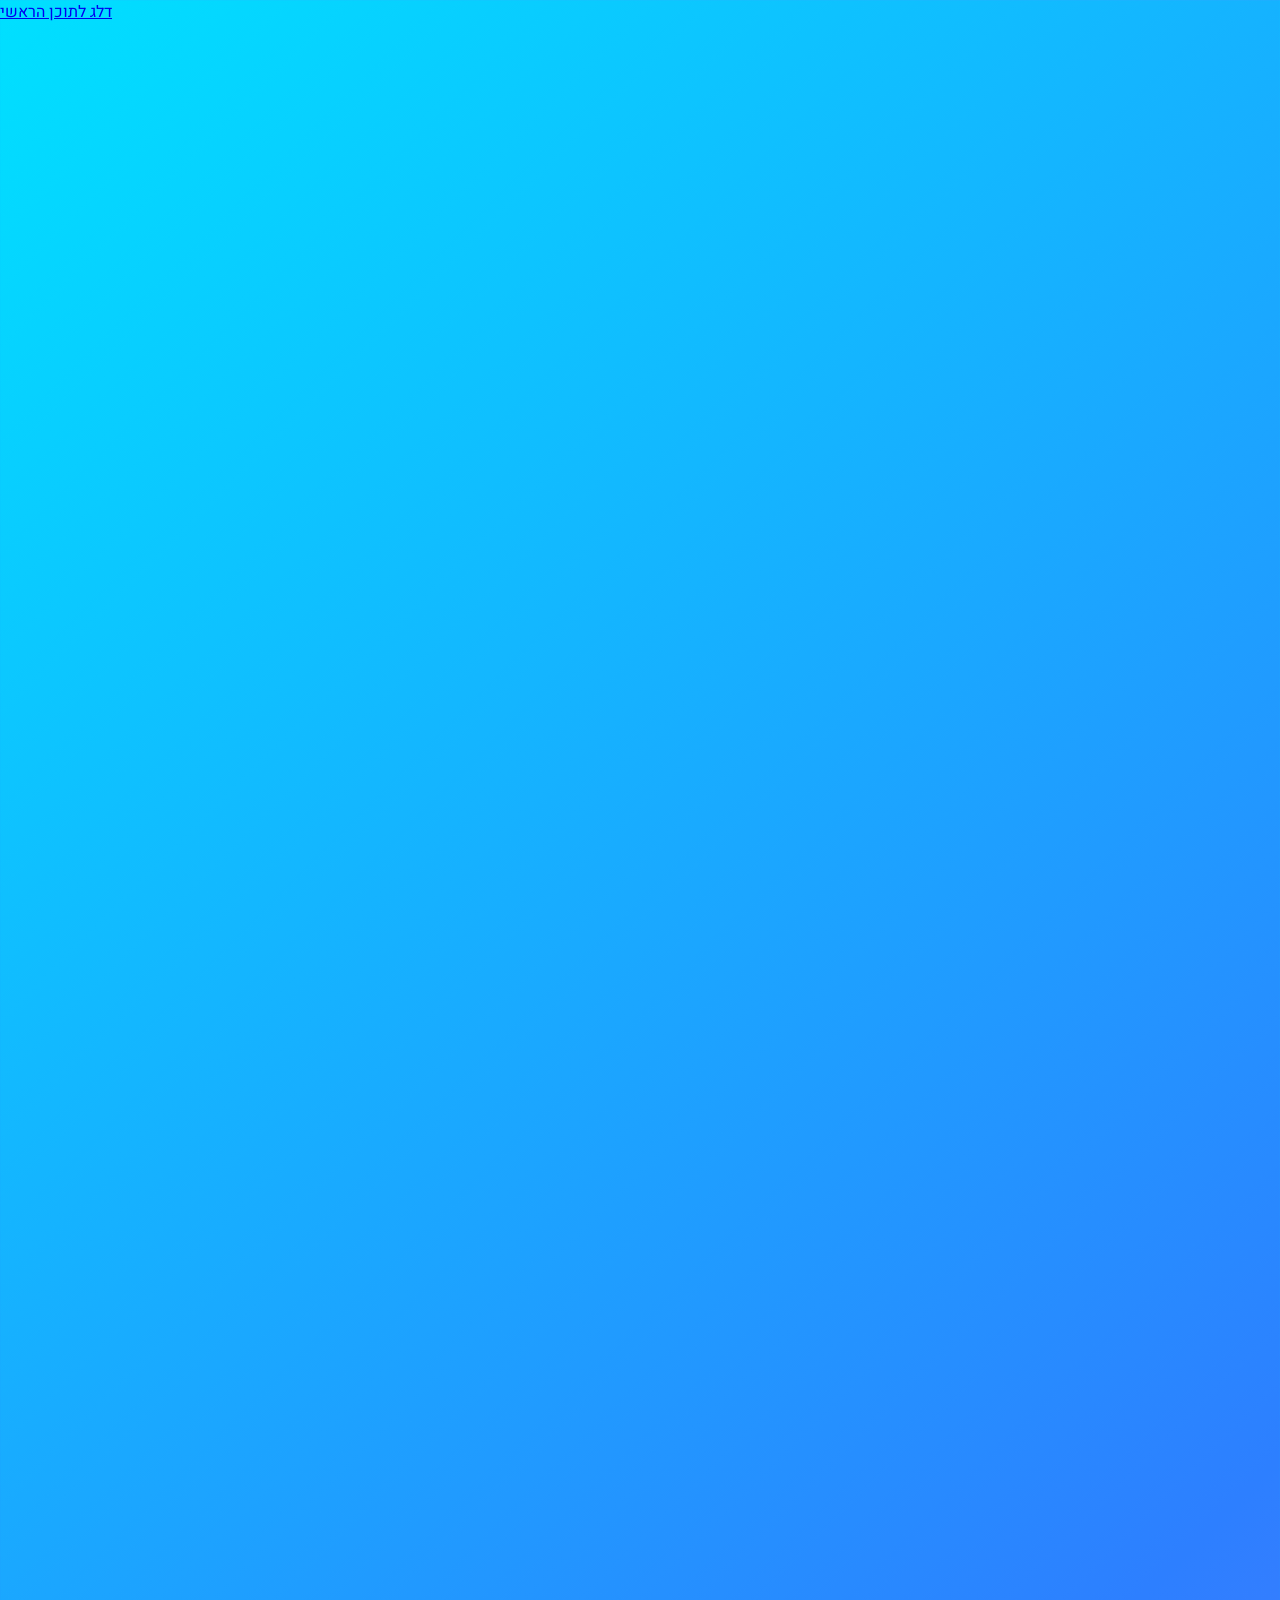
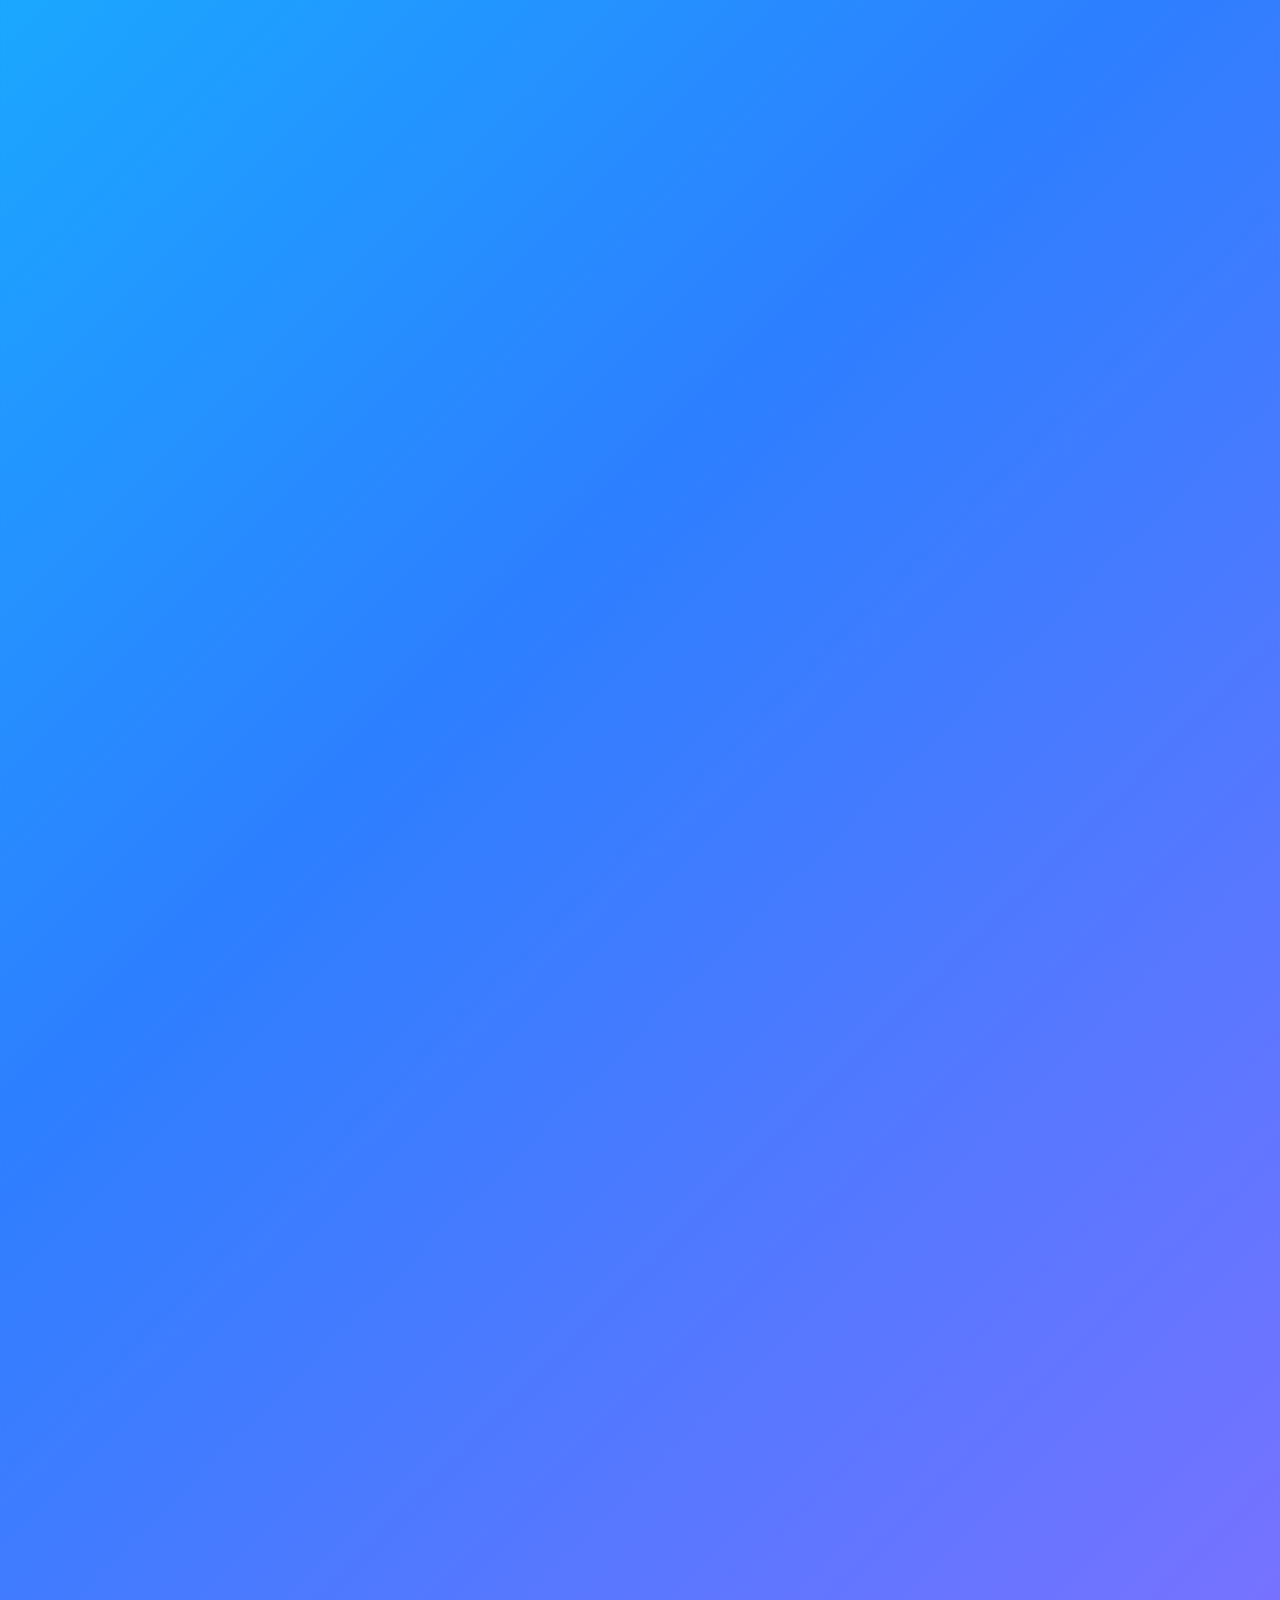
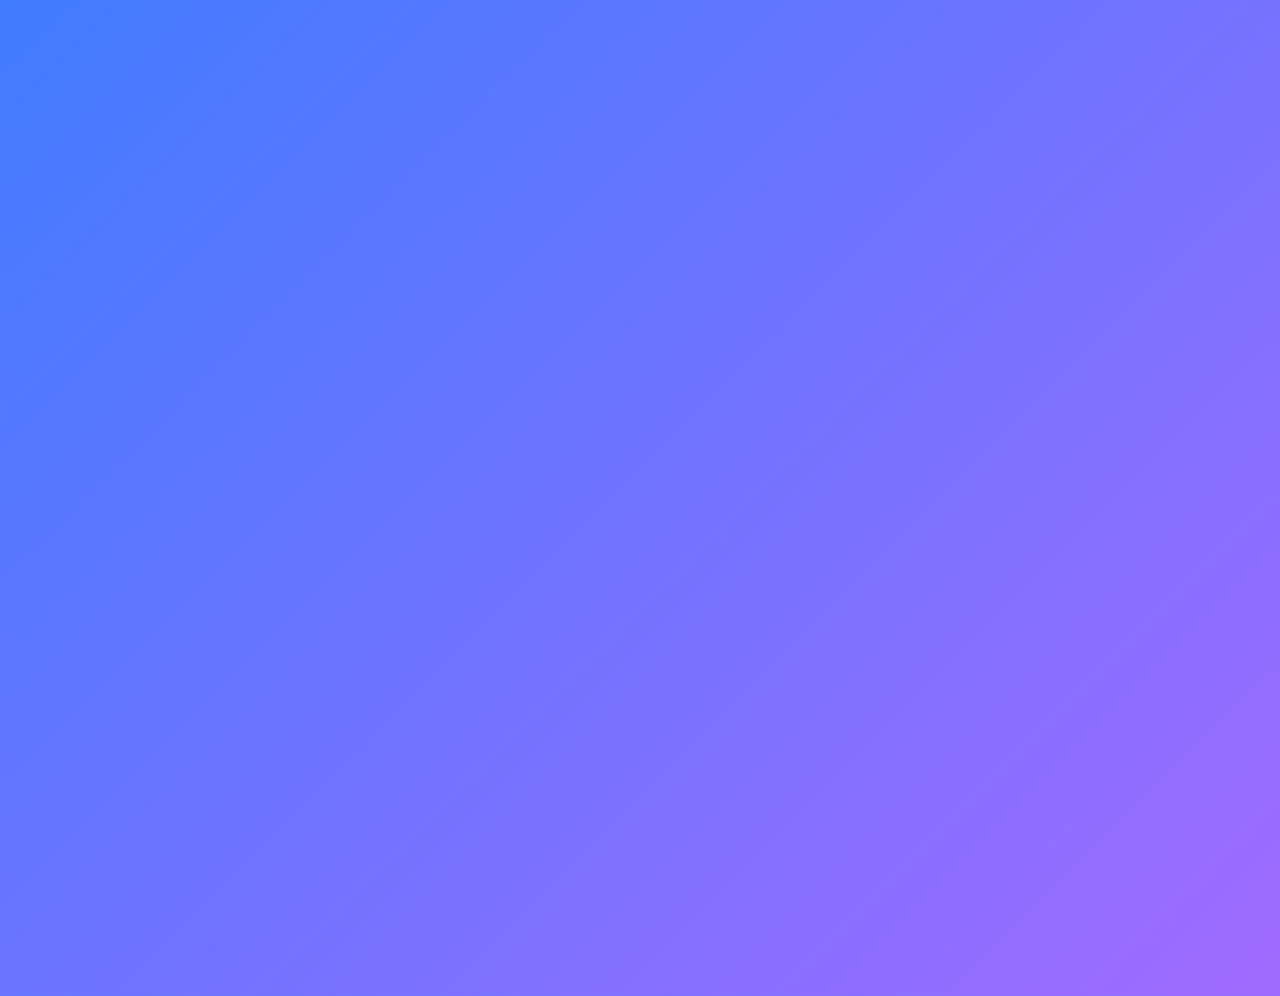
==== index.html @ 0280981d "Update index.html" ====
<!DOCTYPE html>
<html lang="he" dir="rtl">
<head>
    <meta charset="UTF-8">
    <meta name="viewport" content="width=device-width, initial-scale=1.0">
    
    <!-- Primary Meta Tags -->
    <title>MULTIBRAWN - סוכן אישי לאיתור לוקיישנים | וילות, צימרים ומתחמי אירועים בישראל</title>
    <meta name="title" content="MULTIBRAWN - סוכן אישי לאיתור לוקיישנים | וילות, צימרים ומתחמי אירועים">
    <meta name="description" content="מולטיבראון - הסוכן האישי שלכם לאיתור הלוקיישן המושלם. מאגר בלעדי של וילות יוקרה, צימרים רומנטיים ומתחמי אירועים בישראל. חוסכים לכם זמן עם שירות VIP.">
    <meta name="keywords" content="וילות להשכרה, צימרים בישראל, מתחמי אירועים, לוקיישנים לחתונות, נופש משפחתי, סופ״ש רומנטי, סוכן נדל״ן נופש">
    
    <!-- Canonical URL -->
    <link rel="canonical" href="https://multibrawn.co.il/">
    
    <!-- Open Graph / Facebook -->
    <meta property="og:type" content="website">
    <meta property="og:url" content="https://multibrawn.co.il/">
    <meta property="og:title" content="MULTIBRAWN - סוכן אישי לאיתור לוקיישנים | וילות וצימרים בישראל">
    <meta property="og:description" content="מאגר בלעדי של וילות יוקרה, צימרים רומנטיים ומתחמי אירועים. הסוכן האישי שלכם למציאת הלוקיישן המושלם.">
    <meta property="og:image" content="https://res.cloudinary.com/dptyfvwyo/image/upload/v1762004983/HERO_zb7pwc.jpg">
    <meta property="og:image:width" content="1200">
    <meta property="og:image:height" content="630">
    <meta property="og:locale" content="he_IL">
    <meta property="og:site_name" content="MULTIBRAWN">
    
    <!-- Twitter Card -->
    <meta name="twitter:card" content="summary_large_image">
    <meta name="twitter:url" content="https://multibrawn.co.il/">
    <meta name="twitter:title" content="MULTIBRAWN - סוכן אישי לאיתור לוקיישנים">
    <meta name="twitter:description" content="מאגר בלעדי של וילות יוקרה, צימרים רומנטיים ומתחמי אירועים בישראל">
    <meta name="twitter:image" content="https://res.cloudinary.com/dptyfvwyo/image/upload/v1762004983/HERO_zb7pwc.jpg">
    
    <!-- Favicon -->
    <link rel="icon" type="image/png" href="https://github.com/kfischi/MULTIBRAWN-V.1/raw/main/Gallery/לוגו2.png">
    <link rel="apple-touch-icon" href="https://github.com/kfischi/MULTIBRAWN-V.1/raw/main/Gallery/לוגו2.png">
    
    <!-- Preconnect to external domains -->
    <link rel="preconnect" href="https://fonts.googleapis.com">
    <link rel="preconnect" href="https://fonts.gstatic.com" crossorigin>
    <link rel="preconnect" href="https://res.cloudinary.com">
    <link rel="preconnect" href="https://cdnjs.cloudflare.com">
    
    <!-- DNS Prefetch for faster loading -->
    <link rel="dns-prefetch" href="https://fonts.googleapis.com">
    <link rel="dns-prefetch" href="https://res.cloudinary.com">
    
    <!-- Fonts - optimized loading -->
    <link href="https://fonts.googleapis.com/css2?family=Heebo:wght@300;400;500;600;700;800&family=Playfair+Display:wght@700;800;900&display=swap" rel="stylesheet" media="print" onload="this.media='all'">
    <noscript><link href="https://fonts.googleapis.com/css2?family=Heebo:wght@300;400;500;600;700;800&family=Playfair+Display:wght@700;800;900&display=swap" rel="stylesheet"></noscript>
    
    <!-- Font Awesome - deferred -->
    <link rel="stylesheet" href="https://cdnjs.cloudflare.com/ajax/libs/font-awesome/6.5.1/css/all.min.css" media="print" onload="this.media='all'">
    
    <!-- Structured Data - LocalBusiness Schema -->
    <script type="application/ld+json">
    {
      "@context": "https://schema.org",
      "@type": "LocalBusiness",
      "name": "MULTIBRAWN - מולטיבראון",
      "description": "סוכן אישי לאיתור לוקיישנים - וילות, צימרים ומתחמי אירועים בישראל",
      "url": "https://multibrawn.co.il",
      "logo": "https://github.com/kfischi/MULTIBRAWN-V.1/raw/main/Gallery/לוגו2.png",
      "image": "https://res.cloudinary.com/dptyfvwyo/image/upload/v1762004983/HERO_zb7pwc.jpg",
      "telephone": "+972-52-398-3394",
      "email": "info@multibrawn.co.il",
      "address": {
        "@type": "PostalAddress",
        "addressCountry": "IL",
        "addressLocality": "ישראל"
      },
      "geo": {
        "@type": "GeoCoordinates",
        "latitude": "32.0853",
        "longitude": "34.7818"
      },
      "priceRange": "₪₪₪",
      "openingHours": "Mo-Su 08:00-22:00",
      "sameAs": [
        "https://www.facebook.com/vilotzhmarimdirotnofesh2021",
        "https://www.instagram.com/multibrawn.israel"
      ],
      "areaServed": {
        "@type": "Country",
        "name": "Israel"
      },
      "hasOfferCatalog": {
        "@type": "OfferCatalog",
        "name": "שירותי לוקיישנים",
        "itemListElement": [
          {
            "@type": "Offer",
            "itemOffered": {
              "@type": "Service",
              "name": "וילות פרטיות להשכרה",
              "description": "וילות יוקרה עם בריכה פרטית, ג'קוזי ונוף פנורמי"
            }
          },
          {
            "@type": "Offer",
            "itemOffered": {
              "@type": "Service",
              "name": "צימרים רומנטיים",
              "description": "צימרים מפנקים לזוגות עם פרטיות מלאה"
            }
          },
          {
            "@type": "Offer",
            "itemOffered": {
              "@type": "Service",
              "name": "מתחמי אירועים",
              "description": "מקומות מושלמים לחתונות, בר מצוות ואירועים עסקיים"
            }
          }
        ]
      }
    }
    </script>
    
    <!-- BreadcrumbList Schema -->
    <script type="application/ld+json">
    {
      "@context": "https://schema.org",
      "@type": "BreadcrumbList",
      "itemListElement": [{
        "@type": "ListItem",
        "position": 1,
        "name": "דף הבית",
        "item": "https://multibrawn.co.il/"
      }]
    }
    </script>
    
    <style>
        /* Critical CSS - loaded immediately for First Paint */
        * { margin: 0; padding: 0; box-sizing: border-box; }
        :root {
            --primary-bg: linear-gradient(135deg, #00E0FF, #2D7FFF, #A06BFF);
            --secondary-bg-glass: rgba(255, 255, 255, 0.15);
            --accent-primary: #FF5EA1;
            --accent-secondary: #00E0FF;
            --white: #FAFAFA;
            --text-dark: #1a0b2e;
            --text-light-on-dark: #FAFAFA;
            --light-grey: #444;
            --font-display: 'Playfair Display', serif;
            --font-body: 'Heebo', sans-serif;
        }
        body { 
            font-family: var(--font-body); 
            background: var(--primary-bg); 
            color: var(--text-dark);
            line-height: 1.6; 
            overflow-x: hidden; 
        }
        h1, h2, h3, h4, h5, h6 { font-family: var(--font-display); font-weight: 700; }
        
        /* Header - visible immediately */
        header { 
            position: fixed; top: 0; left: 0; right: 0; z-index: 1000; 
            background: rgba(255, 255, 255, 0.1); 
            backdrop-filter: blur(20px); 
            border-bottom: 1px solid rgba(255, 255, 255, 0.2); 
            transition: all 0.3s ease; 
        }
        header.scrolled { 
            background: rgba(255, 255, 255, 0.2); 
            box-shadow: 0 4px 20px rgba(0, 0, 0, 0.1); 
        }
        nav { max-width: 1400px; margin: 0 auto; padding: 1.5rem 3rem; display: flex; justify-content: space-between; align-items: center; }
        .logo { display: flex; align-items: center; gap: 1rem; text-decoration: none; }
        .logo img { width: 45px; height: 45px; }
        .logo span { font-size: 1.5rem; font-weight: 700; color: var(--text-dark); font-family: var(--font-display); }
        .nav-links { display: flex; gap: 2.5rem; align-items: center; }
        .nav-links a { color: var(--text-dark); text-decoration: none; font-size: 0.95rem; transition: opacity 0.3s; font-weight: 500;}
        .nav-links a:hover { opacity: 0.6; }
        .nav-cta { 
            background: var(--accent-primary); 
            color: var(--white) !important; 
            padding: 0.7rem 1.8rem; 
            border-radius: 6px; 
            font-weight: 600; 
            box-shadow: 0 4px 15px rgba(255, 94, 161, 0.4);
            transition: all 0.3s ease;
            text-decoration: none;
        }
        .nav-cta:hover {
            transform: translateY(-2px);
            box-shadow: 0 8px 25px rgba(255, 94, 161, 0.6);
        }
        
        /* Hero Section - critical */
        .hero { height: 100vh; position: relative; display: flex; align-items: center; justify-content: center; text-align: center; overflow: hidden; }
        .hero-bg { position: absolute; top: 0; left: 0; width: 100%; height: 100%; }
        .hero-video { 
            position: absolute; 
            top: 50%; 
            left: 50%; 
            min-width: 100%; 
            min-height: 100%; 
            width: auto; 
            height: auto; 
            transform: translate(-50%, -50%); 
            object-fit: cover;
            filter: brightness(0.5);
        }
        .hero-overlay { 
            content: ''; 
            position: absolute; 
            top: 0; 
            left: 0; 
            right: 0; 
            bottom: 0; 
            background: linear-gradient(135deg, rgba(0, 224, 255, 0.15), rgba(45, 127, 255, 0.15), rgba(160, 107, 255, 0.25)); 
            z-index: 1; 
        }
        .hero-content { 
            position: relative; z-index: 2; max-width: 1000px; padding: 0 2rem; 
            animation: fadeInUp 1s; 
        }
        @keyframes fadeInUp { from { opacity: 0; transform: translateY(30px); } to { opacity: 1; transform: translateY(0); } }
        .hero h1 { font-size: clamp(3rem, 7vw, 6rem); font-weight: 800; line-height: 1.1; margin-bottom: 1.5rem; color: var(--white); text-shadow: 0 2px 20px rgba(0,0,0,0.3);}
        .hero h2 { font-size: clamp(1.1rem, 2vw, 1.4rem); max-width: 700px; margin: 0 auto 3rem; font-weight: 400; color: var(--white); }
        .hero-cta { display: inline-block; background: var(--accent-primary); color: var(--white); padding: 1rem 2.5rem; border-radius: 6px; text-decoration: none; font-weight: 500; transition: all 0.3s; box-shadow: 0 4px 20px rgba(255, 94, 161, 0.4); }
        .hero-cta:hover { transform: translateY(-2px); box-shadow: 0 10px 30px rgba(255, 94, 161, 0.6); }
    </style>
    
    <!-- Deferred CSS - loaded after page render -->
    <link rel="stylesheet" href="styles-deferred.css" media="print" onload="this.media='all'">
    
    <!-- Google Analytics 4 -->
    <script async src="https://www.googletagmanager.com/gtag/js?id=G-XXXXXXXXXX"></script>
    <script>
      window.dataLayer = window.dataLayer || [];
      function gtag(){dataLayer.push(arguments);}
      gtag('js', new Date());
      gtag('config', 'G-XXXXXXXXXX'); // Replace with your GA4 ID
    </script>
    
    <!-- Microsoft Clarity -->
    <script type="text/javascript">
        (function(c,l,a,r,i,t,y){
            c[a]=c[a]||function(){(c[a].q=c[a].q||[]).push(arguments)};
            t=l.createElement(r);t.async=1;t.src="https://www.clarity.ms/tag/"+i;
            y=l.getElementsByTagName(r)[0];y.parentNode.insertBefore(t,y);
        })(window, document, "clarity", "script", "XXXXXXXXXX"); // Replace with your Clarity ID
    </script>
</head>
<body>
    <!-- Skip to main content for accessibility -->
    <a href="#main-content" class="skip-to-main" style="position: absolute; left: -9999px;">דלג לתוכן הראשי</a>
    
    <header id="header" role="banner">
        <nav role="navigation" aria-label="ניווט ראשי">
            <a href="/" class="logo" aria-label="MULTIBRAWN - דף הבית">
                <img src="https://github.com/kfischi/MULTIBRAWN-V.1/raw/main/Gallery/לוגו2.png" alt="MULTIBRAWN לוגו" width="45" height="45" loading="eager">
                <span>MULTIBRAWN</span>
            </a>
            <div class="nav-links">
                <a href="/">דף הבית</a>
                <a href="about.html">אודות</a>
                <a href="gallery.html">גלריה</a>
                <a href="contact.html" class="nav-cta">צור קשר</a>
            </div>
        </nav>
    </header>

    <main id="main-content">
        <section class="hero" aria-label="גיבור - מתחמים יוקרתיים במינימום מאמץ">
            <div class="hero-bg" role="presentation">
                <video autoplay muted loop playsinline class="hero-video">
                    <source src="https://res.cloudinary.com/dptyfvwyo/video/upload/v1762685252/MV-Villa-Video_uomxlh.mp4" type="video/mp4">
                </video>
                <div class="hero-overlay"></div>
            </div>
            <div class="hero-content">
                <h1>מתחמים יוקרתיים במינימום מאמץ</h1>
                <h2>מולטיבראון - מוצאים לכם את המקום המושלם לנופש או לאירוע</h2>
                <a href="contact.html" class="hero-cta" aria-label="צור קשר עם הסוכן האישי שלנו">בואו נתחיל</a>
            </div>
        </section>

        <section class="locations" aria-labelledby="locations-title">
            <div class="section-header">
                <h2 id="locations-title">סוגי לוקיישנים</h2>
                <p>כל מקום נבחר בקפידה ונבדק אישית על ידינו</p>
            </div>
            <div class="locations-grid">
                <a href="apartments.html" class="location-card-link" aria-label="דירות נופש ופנטהאוזים">
                    <article class="location-card">
                        <img src="https://res.cloudinary.com/dptyfvwyo/image/upload/w_600,q_auto,f_auto/v1760818934/20_t6yw8m.jpg" 
                             alt="פנטהאוז יוקרתי עם מרפסת גדולה" 
                             width="600" 
                             height="750"
                             loading="lazy">
                        <div class="location-overlay">
                            <h3>דירות נופש ופנטהאוזים</h3>
                            <p>חיים עירוניים ברמה אחרת</p>
                        </div>
                    </article>
                </a>
                <a href="villas.html" class="location-card-link" aria-label="וילות פרטיות">
                    <article class="location-card">
                        <img src="https://res.cloudinary.com/dptyfvwyo/image/upload/w_600,q_auto,f_auto/v1760818934/22_tt9jvz.jpg" 
                             alt="וילה פרטית עם בריכה" 
                             width="600" 
                             height="750"
                             loading="lazy">
                        <div class="location-overlay">
                            <h3>וילות פרטיות</h3>
                            <p>מרחב, פרטיות ונוחות מלאה</p>
                        </div>
                    </article>
                </a>
                <a href="events.html" class="location-card-link" aria-label="מתחמי אירועים">
                    <article class="location-card">
                        <img src="https://res.cloudinary.com/dptyfvwyo/image/upload/w_600,q_auto,f_auto/v1762003191/1_tsc6xx.jpg" 
                             alt="מתחם אירועים מעוצב" 
                             width="600" 
                             height="750"
                             loading="lazy">
                        <div class="location-overlay">
                            <h3>מתחמי אירועים</h3>
                            <p>מקומות מושלמים לכל אירוע</p>
                        </div>
                    </article>
                </a>
                <a href="zimmers.html" class="location-card-link" aria-label="צימרים רומנטיים">
                    <article class="location-card">
                        <img src="https://res.cloudinary.com/dptyfvwyo/image/upload/w_600,q_auto,f_auto/v1760818996/Zimmer2_ge7g6h.jpg" 
                             alt="צימר רומנטי עם ג'קוזי" 
                             width="600" 
                             height="750"
                             loading="lazy">
                        <div class="location-overlay">
                            <h3>צימרים רומנטיים</h3>
                            <p>בריחה לטבע עם כל הפינוקים</p>
                        </div>
                    </article>
                </a>
                <a href="hotels.html" class="location-card-link" aria-label="מלונות בוטיק">
                    <article class="location-card">
                        <img src="https://res.cloudinary.com/dptyfvwyo/image/upload/w_600,q_auto,f_auto/v1760818995/Hotel1_ihkey7.jpg" 
                             alt="מלון בוטיק יוקרתי" 
                             width="600" 
                             height="750"
                             loading="lazy">
                        <div class="location-overlay">
                            <h3>מלונות בוטיק</h3>
                            <p>מקומות עם אישיות ושירות אישי</p>
                        </div>
                    </article>
                </a>
            </div>
        </section>

        <section class="features" aria-labelledby="features-title">
            <div class="section-header">
                <h2 id="features-title">השירות הייחודי שלנו: הסוכן האישי שלכם</h2>
                <p>חיפוש לוקיישן לא צריך להיות מסובך. תנו לנו לעשות את העבודה עבורכם.</p>
            </div>
            <div class="features-grid">
                <article class="feature">
                    <div class="feature-icon" aria-hidden="true"><i class="fas fa-clock"></i></div>
                    <h3>חוסכים לכם זמן</h3>
                    <p>תגידו לנו מה אתם מחפשים, ואנחנו נמצא את המקומות המתאימים. לא עוד שעות של גלילה באתרים.</p>
                </article>
                <article class="feature">
                    <div class="feature-icon" aria-hidden="true"><i class="fas fa-check-circle"></i></div>
                    <h3>נבדקים אישית</h3>
                    <p>כל מקום שאנחנו ממליצים עליו, אנחנו מכירים באופן אישי. אין הפתעות לא נעימות.</p>
                </article>
                <article class="feature">
                    <div class="feature-icon" aria-hidden="true"><i class="fas fa-key"></i></div>
                    <h3>מאגר ייחודי</h3>
                    <p>יש לנו גישה למקומות שלא תמצאו בחיפוש רגיל. לוקיישנים שזמינים רק דרכנו.</p>
                </article>
            </div>
        </section>

        <section class="specialty" aria-labelledby="specialty-title">
            <div class="section-header">
                <h2 id="specialty-title">מתמחים באירועים</h2>
                <p>לכל סוג אירוע יש את המקום המושלם</p>
            </div>
            <div class="specialty-grid">
                <article class="specialty-card">
                    <div class="specialty-emoji" aria-hidden="true">✡️</div>
                    <h3>שבתות חתן ואירועים דתיים</h3>
                    <p>מתחמים מותאמים למשפחות, קרבה לבתי כנסת ודרישות כשרות</p>
                </article>
                <article class="specialty-card">
                    <div class="specialty-emoji" aria-hidden="true">👥</div>
                    <h3>כנסים וימי גיבוש</h3>
                    <p>מקומות לקבוצות עם כל הציוד הנדרש לאירועים עסקיים</p>
                </article>
                <article class="specialty-card">
                    <div class="specialty-emoji" aria-hidden="true">💍</div>
                    <h3>חתונות ואירועים פרטיים</h3>
                    <p>לוקיישנים מושלמים לאירועי החיים החשובים</p>
                </article>
            </div>
        </section>

        <section class="cta-section" aria-labelledby="cta-title">
            <h2 id="cta-title">מוכנים למצוא את המקום המושלם?</h2>
            <p>ספרו לנו מה אתם מחפשים, ואנחנו נדאג לשאר</p>
            <a href="contact.html" class="cta-button" aria-label="פתח טופס צור קשר">בואו נדבר</a>
        </section>
    </main>

    <footer role="contentinfo">
        <a href="/" class="footer-logo" aria-label="MULTIBRAWN - דף הבית">
            <img src="https://github.com/kfischi/MULTIBRAWN-V.1/raw/main/Gallery/לוגו2.png" alt="MULTIBRAWN לוגו" width="40" height="40" loading="lazy">
            <span>MULTIBRAWN</span>
        </a>
        <nav class="footer-links" aria-label="ניווט תחתון">
            <a href="privacy.html">מדיניות פרטיות</a>
            <a href="accessibility.html">הצהרת נגישות</a>
            <a href="about.html">אודות</a>
            <a href="contact.html">צור קשר</a>
        </nav>
        <p class="footer-copy">© 2025 MULTIBRAWN. כל הזכויות שמורות.</p>
    </footer>

    <!-- Chatbot - Loaded last for performance -->
    <div class="chatbot-iframe-container" id="chatbotWindow">
        <iframe src="chatbot.html" class="chatbot-iframe" title="מולטי AI - עוזר אישי" loading="lazy"></iframe>
    </div>
    <button class="chatbot-launcher-button" id="chatbotButton" aria-label="פתח צ'אט עם מולטי AI">
        <div class="chatbot-pulse" aria-hidden="true"></div>
        <i class="fas fa-comment-dots chat-icon" aria-hidden="true"></i>
        <i class="fas fa-times close-icon" aria-hidden="true"></i>
    </button>

    <!-- Deferred JavaScript -->
    <script defer>
        // Header Scroll Effect
        const header = document.getElementById('header');
        let lastScroll = 0;
        
        window.addEventListener('scroll', () => {
            const currentScroll = window.pageYOffset;
            
            if (currentScroll > 100) {
                header.classList.add('scrolled');
            } else {
                header.classList.remove('scrolled');
            }
            
            lastScroll = currentScroll;
        }, { passive: true });

        // Chatbot Iframe Launcher
        const chatbotButton = document.getElementById('chatbotButton');
        const chatbotWindow = document.getElementById('chatbotWindow');

        function toggleChatbot() {
            chatbotWindow.classList.toggle('active');
            chatbotButton.classList.toggle('active');
            
            // Track chatbot opens in GA4
            if (typeof gtag !== 'undefined') {
                gtag('event', 'chatbot_open', {
                    'event_category': 'engagement',
                    'event_label': 'Chatbot Opened'
                });
            }
        }
        
        chatbotButton.addEventListener('click', toggleChatbot);
        
        // Lazy load chatbot iframe only when button is clicked for the first time
        let chatbotLoaded = false;
        chatbotButton.addEventListener('click', function loadChatbot() {
            if (!chatbotLoaded) {
                const iframe = chatbotWindow.querySelector('iframe');
                if (iframe.dataset.src) {
                    iframe.src = iframe.dataset.src;
                    chatbotLoaded = true;
                }
            }
        }, { once: true });
    </script>
    
    <!-- Service Worker for PWA (optional but recommended) -->
    <script>
        if ('serviceWorker' in navigator) {
            window.addEventListener('load', () => {
                navigator.serviceWorker.register('/sw.js').catch(() => {});
            });
        }
    </script>
</body>
</html>
---- styles-deferred.css ----
/* =================================
   MULTIBRAWN - Deferred Styles
   Non-critical CSS loaded after FCP
   ================================= */

/* === Sections === */
section { padding: 6rem 3rem; }
.section-header { max-width: 800px; margin: 0 auto 4rem; text-align: center; }
.section-header h2 { 
    font-size: clamp(2rem, 4vw, 3rem); 
    font-weight: 700; 
    margin-bottom: 1rem; 
    color: var(--text-dark);
}
.section-header p { font-size: 1.15rem; color: var(--light-grey); }

/* === Locations Section === */
.locations { background: rgba(255, 255, 255, 0.1); }
.locations-grid { 
    display: grid; 
    grid-template-columns: repeat(auto-fit, minmax(320px, 1fr)); 
    gap: 2rem; 
    max-width: 1400px; 
    margin: 0 auto; 
}
.location-card-link {
    text-decoration: none;
    color: var(--text-dark);
    display: block;
    border-radius: 8px;
    overflow: hidden;
    transition: transform 0.4s, box-shadow 0.4s;
    background: var(--secondary-bg-glass);
    backdrop-filter: blur(10px);
    border: 1px solid rgba(255, 255, 255, 0.2);
    box-shadow: 0 10px 30px rgba(0,0,0,0.1);
}
.location-card-link:hover {
    transform: translateY(-5px);
    box-shadow: 0 15px 40px rgba(0,0,0,0.2);
}
.location-card { 
    position: relative; 
    overflow: hidden; 
    aspect-ratio: 4/5; 
}
.location-card img { 
    width: 100%; 
    height: 100%; 
    object-fit: cover; 
    transition: transform 0.6s; 
    filter: brightness(0.9); 
}
.location-card-link:hover .location-card img { transform: scale(1.05); }
.location-overlay { 
    position: absolute; 
    bottom: 0; 
    left: 0; 
    right: 0; 
    padding: 2rem; 
    background: linear-gradient(0deg, rgba(0,0,0,0.7), transparent); 
}
.location-card h3 { 
    font-size: 1.5rem; 
    font-weight: 600; 
    margin-bottom: 0.5rem; 
    color: var(--white); 
}
.location-card p { 
    font-size: 0.95rem; 
    opacity: 0.9; 
    color: var(--white); 
}

/* === Features Section === */
.features { background: transparent; }
.features-grid { 
    display: grid; 
    grid-template-columns: repeat(auto-fit, minmax(300px, 1fr)); 
    gap: 3rem; 
    max-width: 1200px; 
    margin: 0 auto; 
}
.feature { text-align: center; }
.feature-icon { 
    font-size: 2.5rem; 
    margin-bottom: 1.5rem; 
    color: var(--accent-primary);
}
.feature h3 { 
    font-size: 1.3rem; 
    font-weight: 600; 
    margin-bottom: 1rem; 
    color: var(--text-dark); 
}
.feature p { color: var(--light-grey); }

/* === Specialty Section === */
.specialty { background: rgba(255, 255, 255, 0.1); }
.specialty-grid { 
    display: grid; 
    grid-template-columns: repeat(auto-fit, minmax(280px, 1fr)); 
    gap: 2rem; 
    max-width: 1200px; 
    margin: 0 auto; 
}
.specialty-card { 
    padding: 2.5rem 2rem; 
    background: var(--secondary-bg-glass);
    backdrop-filter: blur(10px);
    border: 1px solid rgba(255, 255, 255, 0.2);
    border-radius: 8px; 
    text-align: center; 
    transition: all 0.3s; 
}
.specialty-card:hover { 
    border-color: var(--accent-primary); 
    transform: translateY(-5px); 
    background: rgba(255, 255, 255, 0.25); 
}
.specialty-emoji { font-size: 3rem; margin-bottom: 1rem; }
.specialty-card h3 { 
    font-size: 1.2rem; 
    font-weight: 600; 
    margin-bottom: 0.8rem; 
    color: var(--text-dark); 
}
.specialty-card p { 
    color: var(--light-grey); 
    font-size: 0.95rem; 
}

/* === CTA Section === */
.cta-section { 
    background: transparent; 
    text-align: center; 
}
.cta-section h2 { 
    font-size: clamp(2rem, 5vw, 3.5rem); 
    font-weight: 700; 
    margin-bottom: 1.5rem; 
    color: var(--text-dark); 
}
.cta-section p { 
    font-size: 1.2rem; 
    color: var(--light-grey); 
    max-width: 600px; 
    margin: 0 auto 3rem; 
}
.cta-button { 
    display: inline-block; 
    background: var(--accent-primary); 
    color: var(--white); 
    padding: 1.1rem 3rem; 
    border-radius: 6px; 
    text-decoration: none; 
    font-weight: 600; 
    transition: all 0.3s; 
    box-shadow: 0 4px 20px rgba(255, 94, 161, 0.4); 
}
.cta-button:hover { 
    transform: translateY(-2px); 
    box-shadow: 0 10px 30px rgba(255, 94, 161, 0.6); 
}

/* === Footer === */
footer { 
    background: rgba(255, 255, 255, 0.1); 
    backdrop-filter: blur(10px);
    padding: 3rem 2rem; 
    border-top: 1px solid rgba(255, 255, 255, 0.2); 
    text-align: center; 
}
.footer-logo { 
    display: inline-flex; 
    align-items: center; 
    gap: 1rem; 
    margin-bottom: 2rem; 
    text-decoration: none; 
}
.footer-logo img { width: 40px; height: 40px; }
.footer-logo span { 
    font-size: 1.3rem; 
    font-weight: 600; 
    color: var(--text-dark); 
    font-family: var(--font-display); 
}
.footer-links { 
    display: flex; 
    justify-content: center; 
    gap: 2rem; 
    margin-bottom: 2rem; 
    flex-wrap: wrap; 
}
.footer-links a { 
    color: var(--light-grey); 
    text-decoration: none; 
    transition: color 0.3s; 
}
.footer-links a:hover { color: var(--text-dark); }
.footer-copy { 
    color: var(--light-grey); 
    font-size: 0.85rem; 
}

/* === Chatbot Floating Button === */
.chatbot-launcher-button {
    position: fixed;
    bottom: 2rem;
    right: 2rem;
    width: 70px;
    height: 70px;
    border-radius: 50%;
    background: var(--accent-primary);
    border: none;
    cursor: pointer;
    box-shadow: 0 8px 25px rgba(255, 94, 161, 0.4);
    display: flex;
    align-items: center;
    justify-content: center;
    transition: all 0.3s ease;
    z-index: 1000;
}
.chatbot-launcher-button:hover {
    transform: scale(1.1);
    box-shadow: 0 12px 35px rgba(255, 94, 161, 0.6);
}
.chatbot-launcher-button i {
    font-size: 1.8rem;
    color: var(--white);
    position: absolute;
    transition: transform 0.3s, opacity 0.3s;
}
.chatbot-launcher-button .close-icon {
    display: block;
    opacity: 0;
    transform: rotate(-180deg);
}
.chatbot-launcher-button.active .chat-icon {
    transform: rotate(180deg);
    opacity: 0;
}
.chatbot-launcher-button.active .close-icon {
    opacity: 1;
    transform: rotate(0);
}
.chatbot-pulse {
    position: absolute;
    width: 100%;
    height: 100%;
    border-radius: 50%;
    background: var(--accent-primary);
    opacity: 0.5;
    animation: pulse 2s infinite;
    z-index: -1;
}
@keyframes pulse { 
    0%, 100% { transform: scale(1); opacity: 0.5; } 
    50% { transform: scale(1.3); opacity: 0; } 
}

.chatbot-iframe-container {
    position: fixed;
    bottom: 110px;
    right: 2rem;
    width: 400px;
    max-width: calc(100vw - 4rem);
    height: 600px;
    max-height: calc(100vh - 150px);
    box-shadow: 0 20px 60px rgba(0, 0, 0, 0.3);
    border-radius: 20px;
    overflow: hidden;
    background: rgba(255, 255, 255, 0.1);
    backdrop-filter: blur(20px);
    border: 1px solid rgba(255, 255, 255, 0.2);
    z-index: 999;
    transform: translateY(20px) scale(0.95);
    opacity: 0;
    pointer-events: none;
    transition: all 0.4s cubic-bezier(0.175, 0.885, 0.32, 1.275);
}
.chatbot-iframe-container.active {
    opacity: 1;
    transform: translateY(0) scale(1);
    pointer-events: all;
}
.chatbot-iframe {
    width: 100%;
    height: 100%;
    border: none;
}

/* === Accessibility === */
.skip-to-main {
    position: absolute;
    left: -9999px;
    z-index: 999;
}
.skip-to-main:focus {
    left: 50%;
    transform: translateX(-50%);
    top: 1rem;
    background: var(--accent-primary);
    color: var(--white);
    padding: 1rem 2rem;
    border-radius: 6px;
    text-decoration: none;
}

/* === Responsive Design === */
@media (max-width: 768px) {
    nav { padding: 1rem 1.5rem; }
    .nav-links { display: none; }
    section { padding: 4rem 1.5rem; }
    .hero h1 { font-size: 2.5rem; }
    .locations-grid, 
    .features-grid, 
    .specialty-grid { 
        grid-template-columns: 1fr; 
    }
    
    .chatbot-iframe-container {
        bottom: 90px;
        right: 1rem;
        width: calc(100vw - 2rem);
        height: calc(100vh - 120px);
    }
    .chatbot-launcher-button {
        width: 60px;
        height: 60px;
        bottom: 1rem;
        right: 1rem;
    }
}

/* === Print Styles === */
@media print {
    .chatbot-launcher-button,
    .chatbot-iframe-container,
    header {
        display: none;
    }
    body {
        background: white;
        color: black;
    }
}
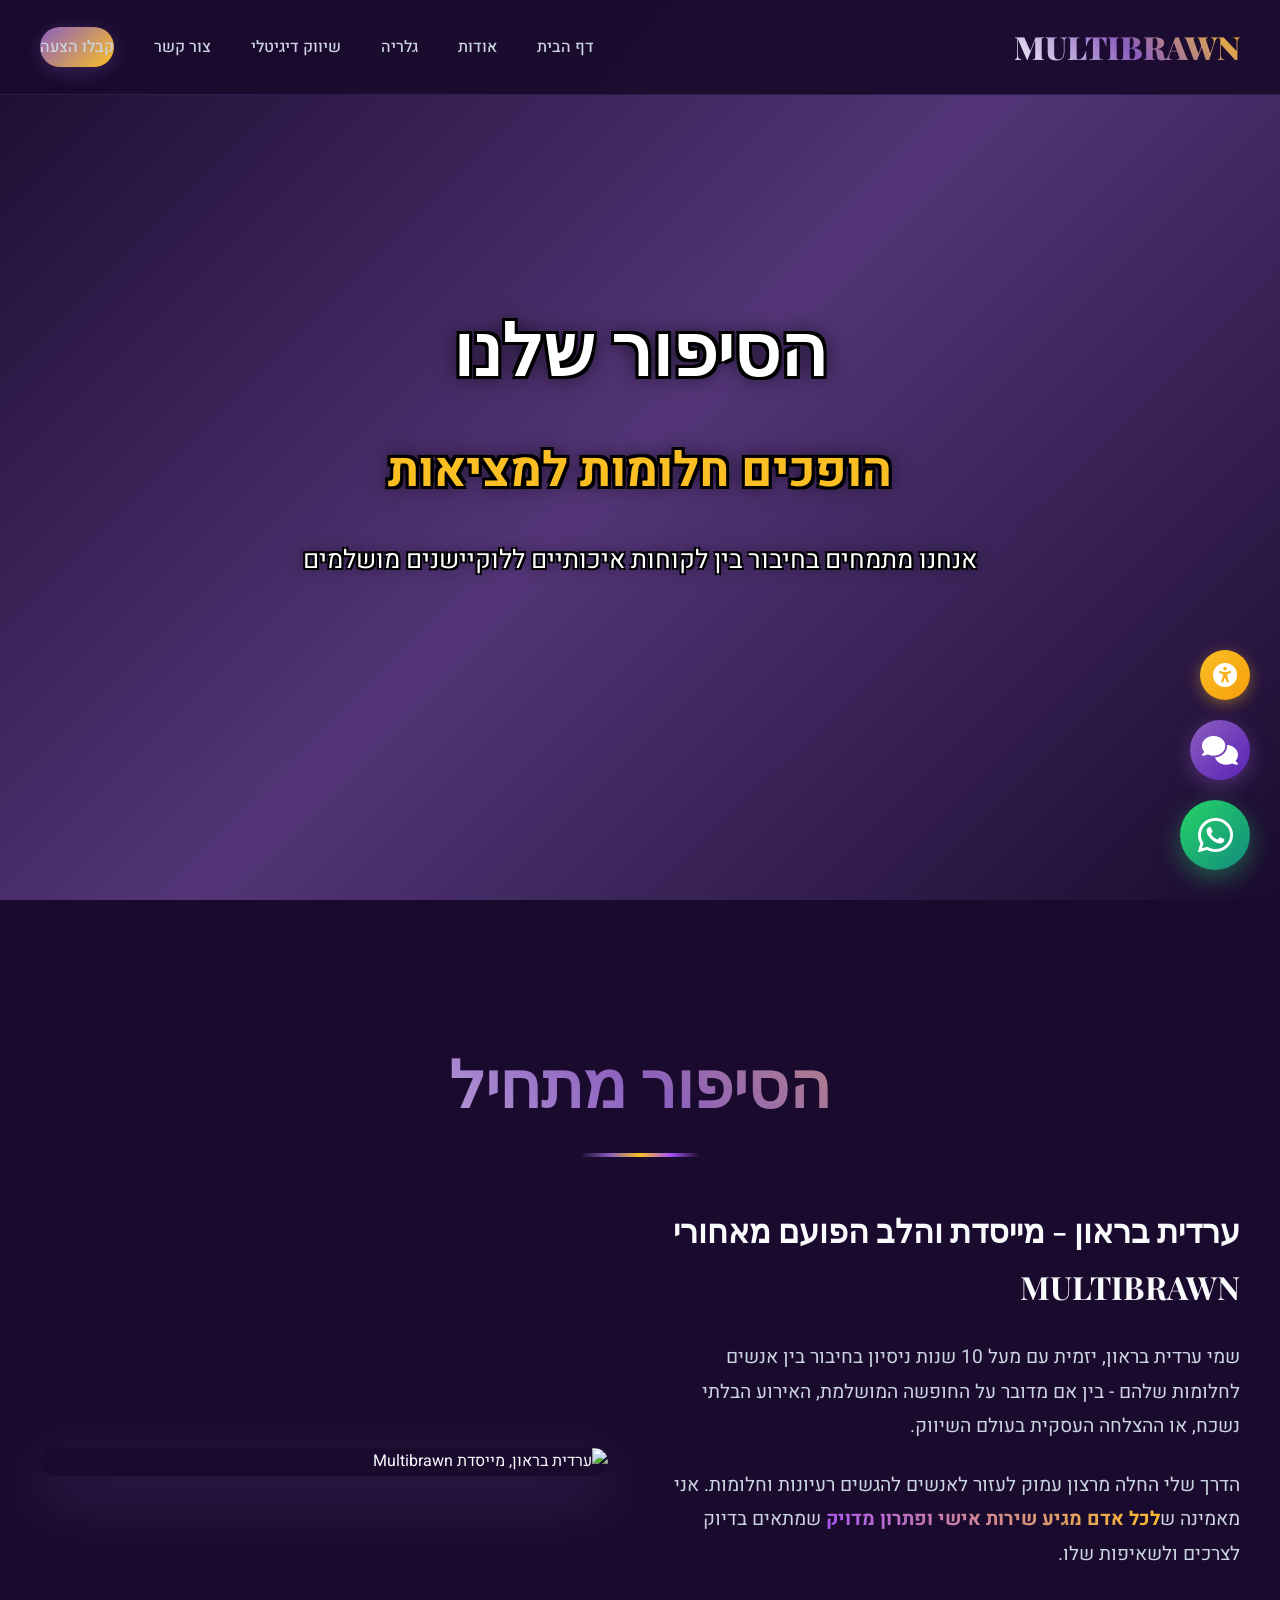
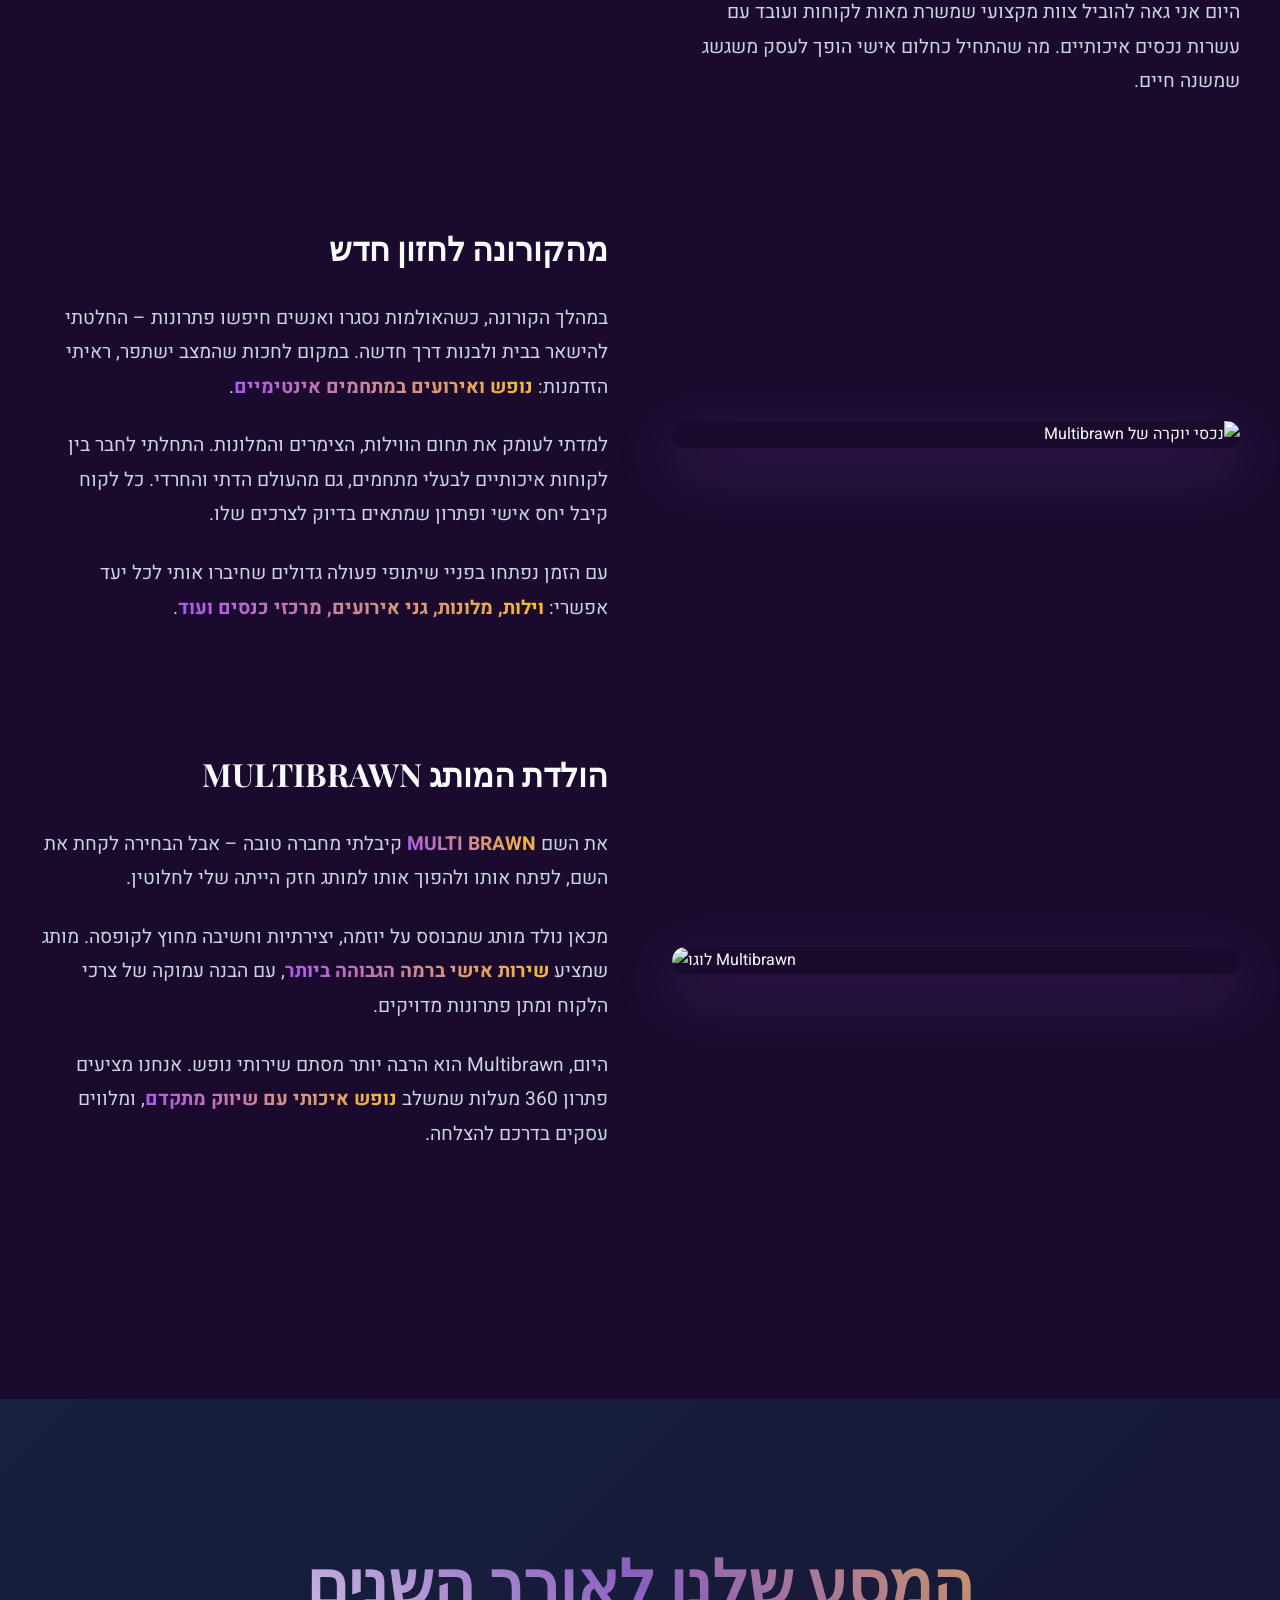
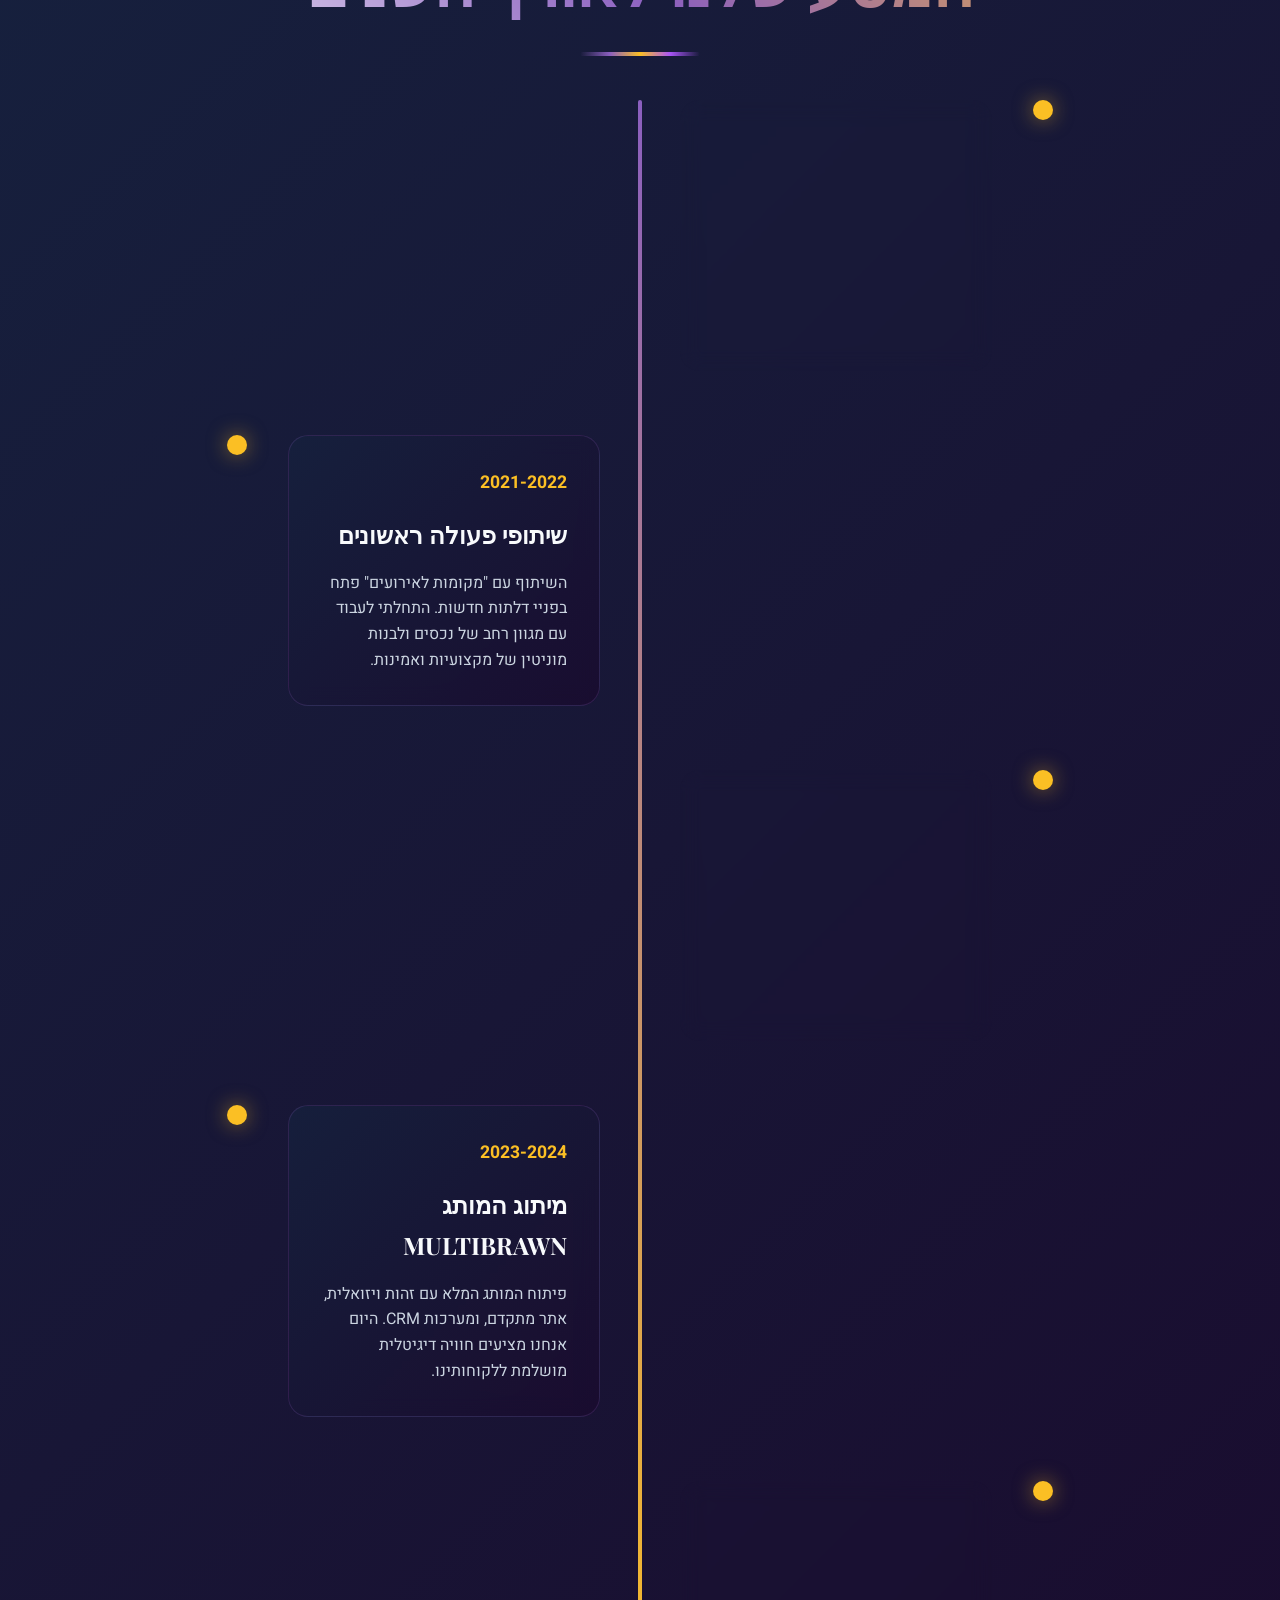
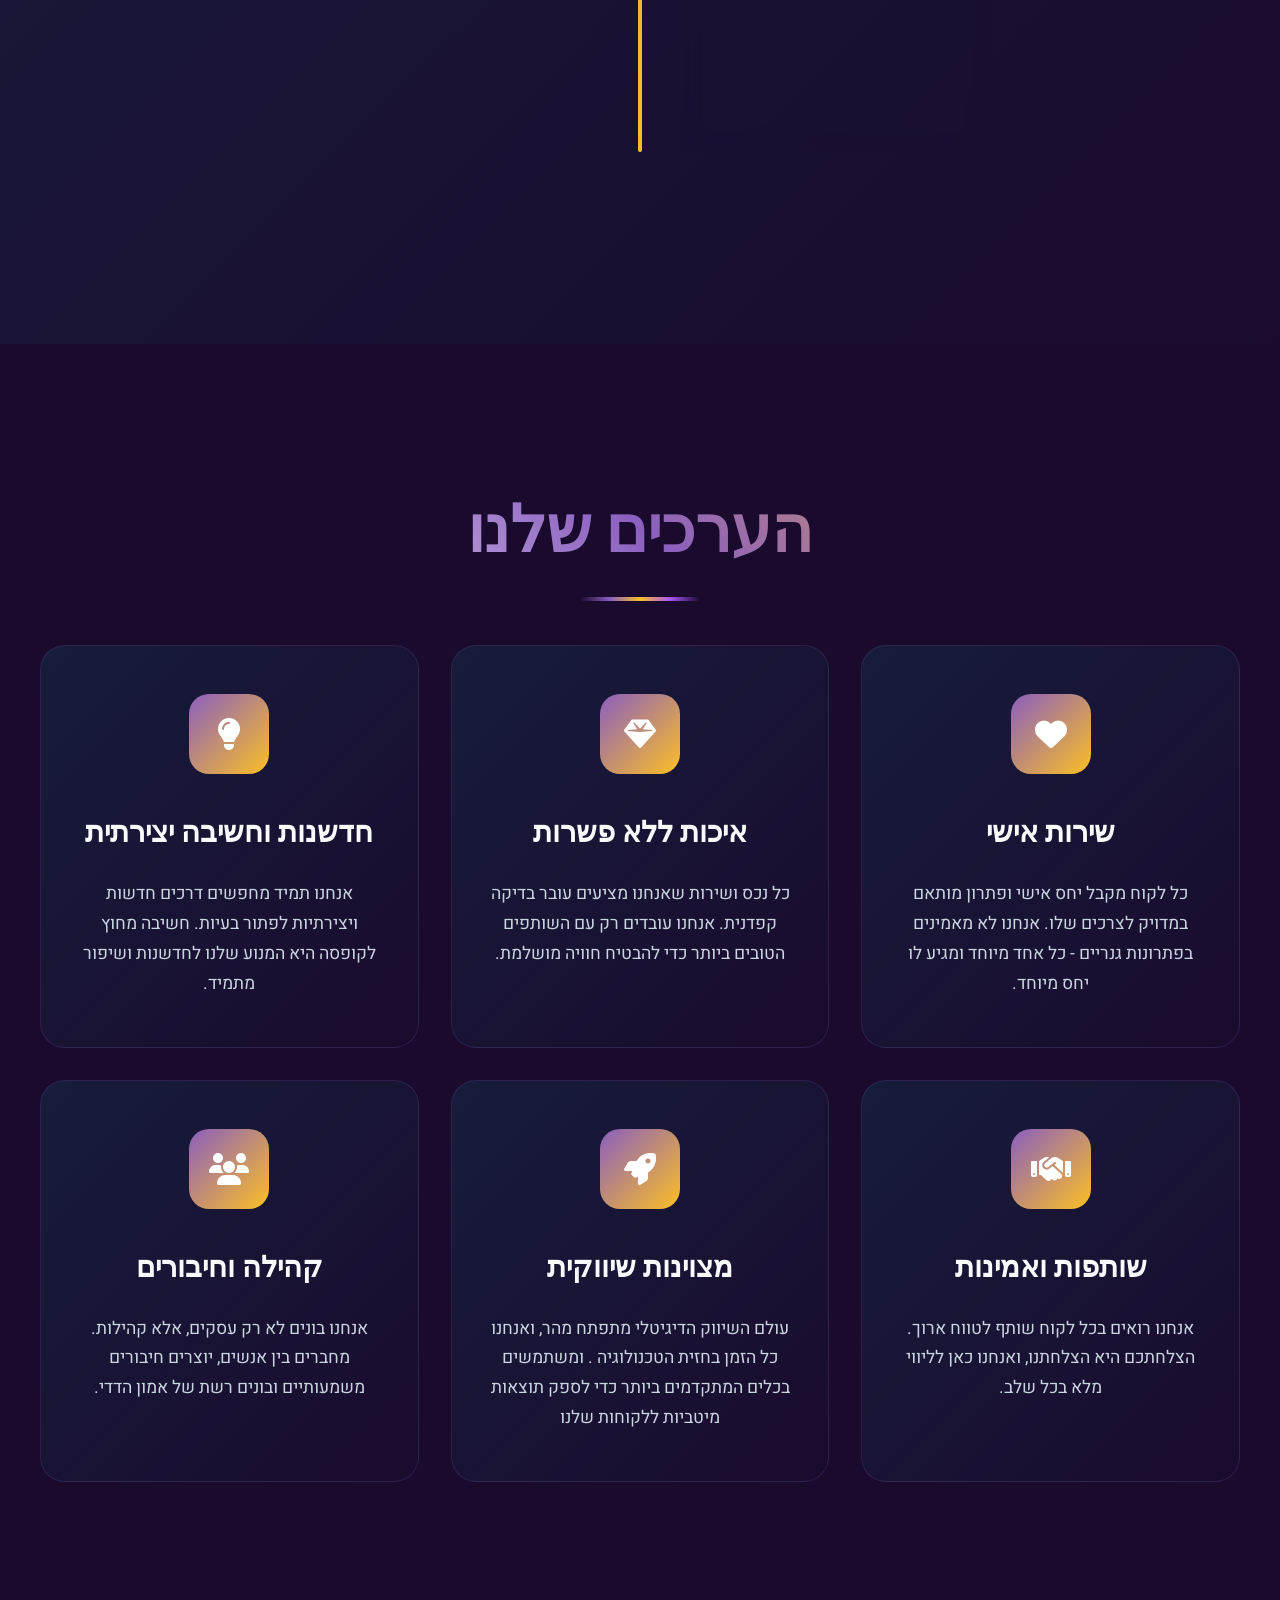
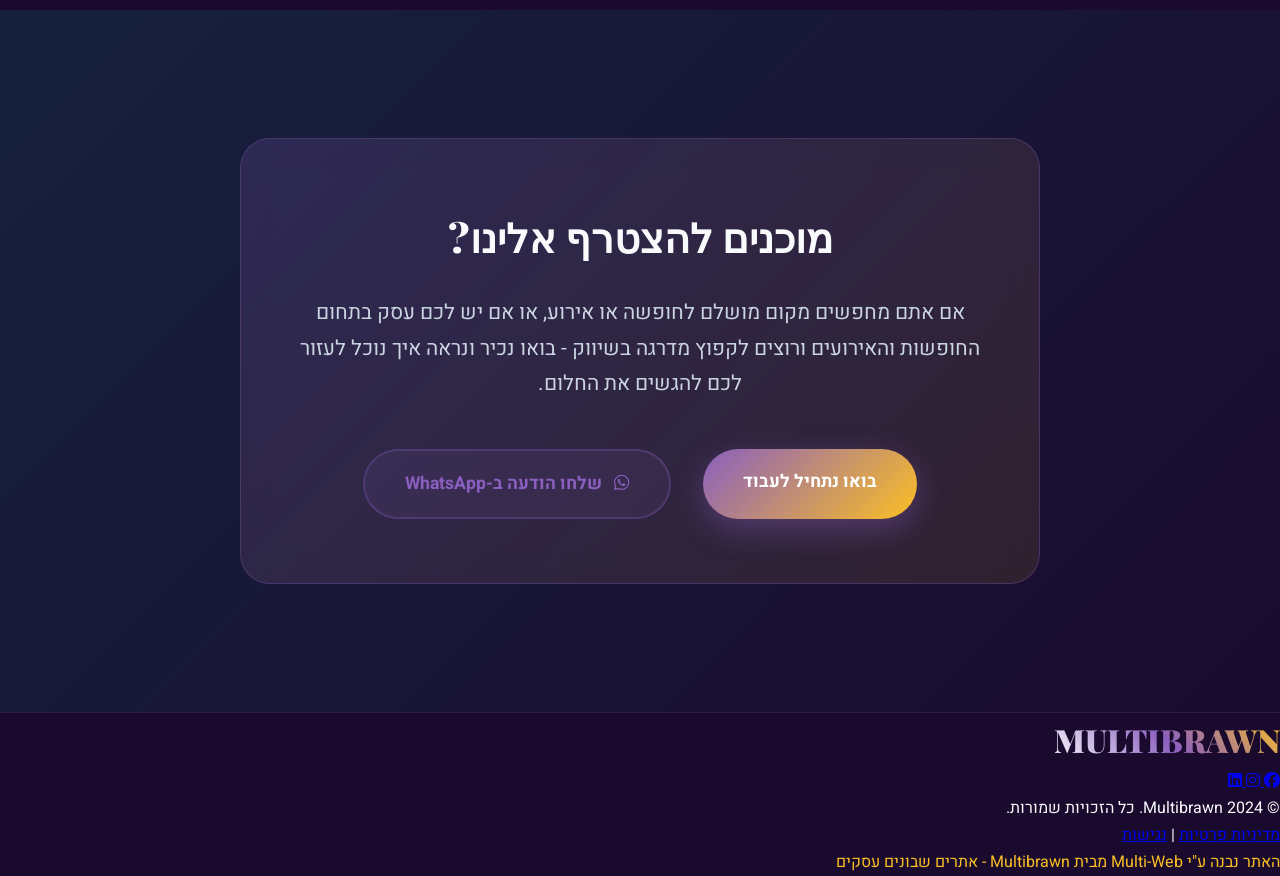
==== commit 5885e96f: "Update index.html" ====
--- a/index.html
+++ b/index.html
@@ -3,493 +3,1255 @@
 <head>
     <meta charset="UTF-8">
     <meta name="viewport" content="width=device-width, initial-scale=1.0">
-    
-    <!-- Primary Meta Tags -->
-    <title>MULTIBRAWN - סוכן אישי לאיתור לוקיישנים | וילות, צימרים ומתחמי אירועים בישראל</title>
-    <meta name="title" content="MULTIBRAWN - סוכן אישי לאיתור לוקיישנים | וילות, צימרים ומתחמי אירועים">
-    <meta name="description" content="מולטיבראון - הסוכן האישי שלכם לאיתור הלוקיישן המושלם. מאגר בלעדי של וילות יוקרה, צימרים רומנטיים ומתחמי אירועים בישראל. חוסכים לכם זמן עם שירות VIP.">
-    <meta name="keywords" content="וילות להשכרה, צימרים בישראל, מתחמי אירועים, לוקיישנים לחתונות, נופש משפחתי, סופ״ש רומנטי, סוכן נדל״ן נופש">
-    
-    <!-- Canonical URL -->
-    <link rel="canonical" href="https://multibrawn.co.il/">
-    
-    <!-- Open Graph / Facebook -->
-    <meta property="og:type" content="website">
-    <meta property="og:url" content="https://multibrawn.co.il/">
-    <meta property="og:title" content="MULTIBRAWN - סוכן אישי לאיתור לוקיישנים | וילות וצימרים בישראל">
-    <meta property="og:description" content="מאגר בלעדי של וילות יוקרה, צימרים רומנטיים ומתחמי אירועים. הסוכן האישי שלכם למציאת הלוקיישן המושלם.">
-    <meta property="og:image" content="https://res.cloudinary.com/dptyfvwyo/image/upload/v1762004983/HERO_zb7pwc.jpg">
-    <meta property="og:image:width" content="1200">
-    <meta property="og:image:height" content="630">
-    <meta property="og:locale" content="he_IL">
-    <meta property="og:site_name" content="MULTIBRAWN">
-    
-    <!-- Twitter Card -->
-    <meta name="twitter:card" content="summary_large_image">
-    <meta name="twitter:url" content="https://multibrawn.co.il/">
-    <meta name="twitter:title" content="MULTIBRAWN - סוכן אישי לאיתור לוקיישנים">
-    <meta name="twitter:description" content="מאגר בלעדי של וילות יוקרה, צימרים רומנטיים ומתחמי אירועים בישראל">
-    <meta name="twitter:image" content="https://res.cloudinary.com/dptyfvwyo/image/upload/v1762004983/HERO_zb7pwc.jpg">
-    
-    <!-- Favicon -->
-    <link rel="icon" type="image/png" href="https://github.com/kfischi/MULTIBRAWN-V.1/raw/main/Gallery/לוגו2.png">
-    <link rel="apple-touch-icon" href="https://github.com/kfischi/MULTIBRAWN-V.1/raw/main/Gallery/לוגו2.png">
-    
-    <!-- Preconnect to external domains -->
+    <title>הסיפור שלנו - Multibrawn</title>
+    <meta name="description" content="הכירו את ערדית בראון ואת הסיפור של Multibrawn - מחברים בין חלומות למציאות בעולם הנופש והשיווק הדיגיטלי">
+    <script src="https://cdn.tailwindcss.com"></script>
     <link rel="preconnect" href="https://fonts.googleapis.com">
     <link rel="preconnect" href="https://fonts.gstatic.com" crossorigin>
-    <link rel="preconnect" href="https://res.cloudinary.com">
-    <link rel="preconnect" href="https://cdnjs.cloudflare.com">
-    
-    <!-- DNS Prefetch for faster loading -->
-    <link rel="dns-prefetch" href="https://fonts.googleapis.com">
-    <link rel="dns-prefetch" href="https://res.cloudinary.com">
-    
-    <!-- Fonts - optimized loading -->
-    <link href="https://fonts.googleapis.com/css2?family=Heebo:wght@300;400;500;600;700;800&family=Playfair+Display:wght@700;800;900&display=swap" rel="stylesheet" media="print" onload="this.media='all'">
-    <noscript><link href="https://fonts.googleapis.com/css2?family=Heebo:wght@300;400;500;600;700;800&family=Playfair+Display:wght@700;800;900&display=swap" rel="stylesheet"></noscript>
-    
-    <!-- Font Awesome - deferred -->
-    <link rel="stylesheet" href="https://cdnjs.cloudflare.com/ajax/libs/font-awesome/6.5.1/css/all.min.css" media="print" onload="this.media='all'">
-    
-    <!-- Structured Data - LocalBusiness Schema -->
-    <script type="application/ld+json">
-    {
-      "@context": "https://schema.org",
-      "@type": "LocalBusiness",
-      "name": "MULTIBRAWN - מולטיבראון",
-      "description": "סוכן אישי לאיתור לוקיישנים - וילות, צימרים ומתחמי אירועים בישראל",
-      "url": "https://multibrawn.co.il",
-      "logo": "https://github.com/kfischi/MULTIBRAWN-V.1/raw/main/Gallery/לוגו2.png",
-      "image": "https://res.cloudinary.com/dptyfvwyo/image/upload/v1762004983/HERO_zb7pwc.jpg",
-      "telephone": "+972-52-398-3394",
-      "email": "info@multibrawn.co.il",
-      "address": {
-        "@type": "PostalAddress",
-        "addressCountry": "IL",
-        "addressLocality": "ישראל"
-      },
-      "geo": {
-        "@type": "GeoCoordinates",
-        "latitude": "32.0853",
-        "longitude": "34.7818"
-      },
-      "priceRange": "₪₪₪",
-      "openingHours": "Mo-Su 08:00-22:00",
-      "sameAs": [
-        "https://www.facebook.com/vilotzhmarimdirotnofesh2021",
-        "https://www.instagram.com/multibrawn.israel"
-      ],
-      "areaServed": {
-        "@type": "Country",
-        "name": "Israel"
-      },
-      "hasOfferCatalog": {
-        "@type": "OfferCatalog",
-        "name": "שירותי לוקיישנים",
-        "itemListElement": [
-          {
-            "@type": "Offer",
-            "itemOffered": {
-              "@type": "Service",
-              "name": "וילות פרטיות להשכרה",
-              "description": "וילות יוקרה עם בריכה פרטית, ג'קוזי ונוף פנורמי"
-            }
-          },
-          {
-            "@type": "Offer",
-            "itemOffered": {
-              "@type": "Service",
-              "name": "צימרים רומנטיים",
-              "description": "צימרים מפנקים לזוגות עם פרטיות מלאה"
-            }
-          },
-          {
-            "@type": "Offer",
-            "itemOffered": {
-              "@type": "Service",
-              "name": "מתחמי אירועים",
-              "description": "מקומות מושלמים לחתונות, בר מצוות ואירועים עסקיים"
-            }
-          }
-        ]
-      }
-    }
-    </script>
-    
-    <!-- BreadcrumbList Schema -->
-    <script type="application/ld+json">
-    {
-      "@context": "https://schema.org",
-      "@type": "BreadcrumbList",
-      "itemListElement": [{
-        "@type": "ListItem",
-        "position": 1,
-        "name": "דף הבית",
-        "item": "https://multibrawn.co.il/"
-      }]
-    }
-    </script>
+    <link href="https://fonts.googleapis.com/css2?family=Heebo:wght@300;400;500;600;700;800;900&family=Playfair+Display:ital,wght@0,400..900;1,400..900&display=swap" rel="stylesheet">
+    <link rel="stylesheet" href="https://cdnjs.cloudflare.com/ajax/libs/font-awesome/6.5.1/css/all.min.css">
+    <link href="https://unpkg.com/aos@2.3.1/dist/aos.css" rel="stylesheet">
     
     <style>
-        /* Critical CSS - loaded immediately for First Paint */
-        * { margin: 0; padding: 0; box-sizing: border-box; }
         :root {
-            --primary-bg: linear-gradient(135deg, #00E0FF, #2D7FFF, #A06BFF);
-            --secondary-bg-glass: rgba(255, 255, 255, 0.15);
-            --accent-primary: #FF5EA1;
-            --accent-secondary: #00E0FF;
-            --white: #FAFAFA;
-            --text-dark: #1a0b2e;
-            --text-light-on-dark: #FAFAFA;
-            --light-grey: #444;
-            --font-display: 'Playfair Display', serif;
+            --primary-bg: #1a0b2e;
+            --secondary-bg: #16213e;
+            --accent-purple: #8B5FBF;
+            --light-purple: #a855f7;
+            --dark-purple: #5b21b6;
+            --accent-yellow: #fbbf24;
+            --light-yellow: #fde047;
+            --dark-yellow: #f59e0b;
+            --text-light: #f8fafc;
+            --text-muted: #cbd5e1;
+            --success: #10b981;
+            --warning: #f59e0b;
+            --font-heading: 'Playfair Display', serif;
             --font-body: 'Heebo', sans-serif;
         }
-        body { 
-            font-family: var(--font-body); 
-            background: var(--primary-bg); 
-            color: var(--text-dark);
-            line-height: 1.6; 
-            overflow-x: hidden; 
-        }
-        h1, h2, h3, h4, h5, h6 { font-family: var(--font-display); font-weight: 700; }
-        
-        /* Header - visible immediately */
-        header { 
-            position: fixed; top: 0; left: 0; right: 0; z-index: 1000; 
-            background: rgba(255, 255, 255, 0.1); 
-            backdrop-filter: blur(20px); 
-            border-bottom: 1px solid rgba(255, 255, 255, 0.2); 
-            transition: all 0.3s ease; 
-        }
-        header.scrolled { 
-            background: rgba(255, 255, 255, 0.2); 
-            box-shadow: 0 4px 20px rgba(0, 0, 0, 0.1); 
-        }
-        nav { max-width: 1400px; margin: 0 auto; padding: 1.5rem 3rem; display: flex; justify-content: space-between; align-items: center; }
-        .logo { display: flex; align-items: center; gap: 1rem; text-decoration: none; }
-        .logo img { width: 45px; height: 45px; }
-        .logo span { font-size: 1.5rem; font-weight: 700; color: var(--text-dark); font-family: var(--font-display); }
-        .nav-links { display: flex; gap: 2.5rem; align-items: center; }
-        .nav-links a { color: var(--text-dark); text-decoration: none; font-size: 0.95rem; transition: opacity 0.3s; font-weight: 500;}
-        .nav-links a:hover { opacity: 0.6; }
-        .nav-cta { 
-            background: var(--accent-primary); 
-            color: var(--white) !important; 
-            padding: 0.7rem 1.8rem; 
-            border-radius: 6px; 
-            font-weight: 600; 
-            box-shadow: 0 4px 15px rgba(255, 94, 161, 0.4);
+
+        * {
+            margin: 0;
+            padding: 0;
+            box-sizing: border-box;
+        }
+
+        body {
+            font-family: var(--font-body);
+            background: var(--primary-bg);
+            color: var(--text-light);
+            line-height: 1.7;
+            overflow-x: hidden;
+        }
+
+        /* Navigation */
+        .header-nav {
+            position: fixed;
+            top: 0;
+            width: 100%;
+            z-index: 1000;
+            background: rgba(26, 11, 46, 0.95);
+            backdrop-filter: blur(20px);
+            border-bottom: 1px solid rgba(139, 95, 191, 0.2);
+            transition: all 0.3s cubic-bezier(0.4, 0, 0.2, 1);
+        }
+
+        .nav-content {
+            display: flex;
+            justify-content: space-between;
+            align-items: center;
+            max-width: 1400px;
+            margin: 0 auto;
+            padding: 20px 40px;
+        }
+
+        .logo {
+            font-family: var(--font-heading);
+            font-size: 2rem;
+            font-weight: 900;
+            color: transparent;
+            background: linear-gradient(45deg, #f8fafc, var(--accent-purple), #fbbf24);
+            background-clip: text;
+            -webkit-background-clip: text;
+            text-decoration: none;
             transition: all 0.3s ease;
+        }
+
+        .nav-menu {
+            display: flex;
+            list-style: none;
+            gap: 40px;
+            align-items: center;
+        }
+
+        .nav-menu a {
+            color: var(--text-muted);
             text-decoration: none;
-        }
-        .nav-cta:hover {
-            transform: translateY(-2px);
-            box-shadow: 0 8px 25px rgba(255, 94, 161, 0.6);
-        }
-        
-        /* Hero Section - critical */
-        .hero { height: 100vh; position: relative; display: flex; align-items: center; justify-content: center; text-align: center; overflow: hidden; }
-        .hero-bg { position: absolute; top: 0; left: 0; width: 100%; height: 100%; }
-        .hero-video { 
-            position: absolute; 
-            top: 50%; 
-            left: 50%; 
-            min-width: 100%; 
-            min-height: 100%; 
-            width: auto; 
-            height: auto; 
-            transform: translate(-50%, -50%); 
+            font-weight: 500;
+            font-size: 1rem;
+            transition: all 0.3s ease;
+            position: relative;
+            padding: 8px 0;
+        }
+
+        .nav-menu a::after {
+            content: '';
+            position: absolute;
+            bottom: 0;
+            left: 0;
+            width: 0;
+            height: 2px;
+            background: linear-gradient(45deg, var(--accent-purple), var(--accent-yellow));
+            transition: width 0.3s ease;
+        }
+
+        .nav-menu a:hover {
+            color: var(--text-light);
+        }
+
+        .nav-menu a:hover::after {
+            width: 100%;
+        }
+
+        .cta-button {
+            background: linear-gradient(135deg, var(--accent-purple), var(--accent-yellow));
+            color: white;
+            padding: 12px 28px;
+            border: none;
+            border-radius: 50px;
+            font-weight: 600;
+            font-size: 1rem;
+            cursor: pointer;
+            transition: all 0.3s cubic-bezier(0.4, 0, 0.2, 1);
+            text-decoration: none;
+            box-shadow: 0 4px 20px rgba(139, 95, 191, 0.3);
+        }
+
+        /* Hero Section */
+        .hero {
+            min-height: 100vh;
+            display: flex;
+            align-items: center;
+            position: relative;
+            background: url('https://raw.githubusercontent.com/kfischi/MULTIBRAWN-V.1/main/Gallery/Villas/Villa_Wow.jpg');
+            background-size: cover;
+            background-position: center;
+            background-attachment: fixed;
+        }
+
+        .hero::before {
+            content: '';
+            position: absolute;
+            top: 0;
+            left: 0;
+            width: 100%;
+            height: 100%;
+            background: linear-gradient(135deg, rgba(26, 11, 46, 0.7) 0%, rgba(139, 95, 191, 0.5) 50%, rgba(26, 11, 46, 0.7) 100%);
+            z-index: 1;
+        }
+
+        .hero-content {
+            max-width: 1200px;
+            margin: 0 auto;
+            padding: 0 2rem;
+            display: flex;
+            align-items: center;
+            min-height: 80vh;
+            justify-content: center;
+            position: relative;
+            z-index: 2;
+        }
+
+        .hero-text {
+            text-align: center;
+            max-width: 800px;
+        }
+
+        .hero-title {
+            font-family: var(--font-heading);
+            font-size: clamp(2.5rem, 6vw, 4.5rem);
+            font-weight: 700;
+            color: white;
+            margin-bottom: 1.5rem;
+            text-shadow: 
+                -3px -3px 0 #000,
+                3px -3px 0 #000,
+                -3px 3px 0 #000,
+                3px 3px 0 #000,
+                -2px 0 0 #000,
+                2px 0 0 #000,
+                0 -2px 0 #000,
+                0 2px 0 #000,
+                0 0 20px rgba(0,0,0,0.9);
+        }
+
+        .hero-subtitle {
+            font-size: clamp(1.8rem, 5vw, 3rem);
+            font-weight: 700;
+            color: var(--accent-yellow);
+            margin-bottom: 1.5rem;
+            text-shadow: 
+                -3px -3px 0 #000,
+                3px -3px 0 #000,
+                -3px 3px 0 #000,
+                3px 3px 0 #000,
+                -2px 0 0 #000,
+                2px 0 0 #000,
+                0 -2px 0 #000,
+                0 2px 0 #000,
+                0 0 20px rgba(0,0,0,0.9);
+        }
+
+        .hero-description {
+            font-size: clamp(1.2rem, 3vw, 1.6rem);
+            color: white;
+            line-height: 1.8;
+            text-shadow: 
+                -2px -2px 0 #000,
+                2px -2px 0 #000,
+                -2px 2px 0 #000,
+                2px 2px 0 #000,
+                -1px 0 0 #000,
+                1px 0 0 #000,
+                0 -1px 0 #000,
+                0 1px 0 #000,
+                0 0 15px rgba(0,0,0,0.9);
+            margin-bottom: 2rem;
+        }
+
+        /* Story Sections */
+        .story-section {
+            padding: 8rem 2rem;
+            position: relative;
+        }
+
+        .story-container {
+            max-width: 1200px;
+            margin: 0 auto;
+        }
+
+        .section-title {
+            font-family: var(--font-heading);
+            font-size: clamp(2.5rem, 6vw, 4rem);
+            font-weight: 900;
+            background: linear-gradient(45deg, var(--text-light), var(--accent-purple), var(--accent-yellow));
+            background-clip: text;
+            -webkit-background-clip: text;
+            -webkit-text-fill-color: transparent;
+            text-align: center;
+            margin-bottom: 4rem;
+            position: relative;
+        }
+
+        .section-title::after {
+            content: '';
+            position: absolute;
+            bottom: -20px;
+            left: 50%;
+            transform: translateX(-50%);
+            width: 120px;
+            height: 4px;
+            background: linear-gradient(90deg, 
+                transparent, 
+                var(--accent-purple), 
+                var(--accent-yellow),
+                var(--light-purple), 
+                transparent);
+            border-radius: 2px;
+        }
+
+        .story-content {
+            display: grid;
+            grid-template-columns: 1fr 1fr;
+            gap: 4rem;
+            align-items: center;
+            margin-bottom: 6rem;
+        }
+
+        .story-text {
+            font-size: 1.2rem;
+            line-height: 1.8;
+            color: var(--text-muted);
+        }
+
+        .story-text h3 {
+            font-family: var(--font-heading);
+            font-size: 2rem;
+            color: var(--text-light);
+            margin-bottom: 1.5rem;
+            font-weight: 700;
+        }
+
+        .story-text p {
+            margin-bottom: 1.5rem;
+        }
+
+        .story-text .highlight {
+            background: linear-gradient(45deg, var(--light-purple), var(--accent-yellow));
+            background-clip: text;
+            -webkit-background-clip: text;
+            -webkit-text-fill-color: transparent;
+            font-weight: 700;
+        }
+
+        .story-image {
+            position: relative;
+            border-radius: 25px;
+            overflow: hidden;
+            box-shadow: 0 20px 60px rgba(139, 95, 191, 0.3);
+            transition: all 0.5s ease;
+        }
+
+        .story-image:hover {
+            transform: translateY(-10px) scale(1.02);
+            box-shadow: 0 30px 80px rgba(139, 95, 191, 0.5);
+        }
+
+        .story-image img {
+            width: 100%;
+            height: 100%;
             object-fit: cover;
-            filter: brightness(0.5);
-        }
-        .hero-overlay { 
-            content: ''; 
-            position: absolute; 
-            top: 0; 
-            left: 0; 
-            right: 0; 
-            bottom: 0; 
-            background: linear-gradient(135deg, rgba(0, 224, 255, 0.15), rgba(45, 127, 255, 0.15), rgba(160, 107, 255, 0.25)); 
-            z-index: 1; 
-        }
-        .hero-content { 
-            position: relative; z-index: 2; max-width: 1000px; padding: 0 2rem; 
-            animation: fadeInUp 1s; 
-        }
-        @keyframes fadeInUp { from { opacity: 0; transform: translateY(30px); } to { opacity: 1; transform: translateY(0); } }
-        .hero h1 { font-size: clamp(3rem, 7vw, 6rem); font-weight: 800; line-height: 1.1; margin-bottom: 1.5rem; color: var(--white); text-shadow: 0 2px 20px rgba(0,0,0,0.3);}
-        .hero h2 { font-size: clamp(1.1rem, 2vw, 1.4rem); max-width: 700px; margin: 0 auto 3rem; font-weight: 400; color: var(--white); }
-        .hero-cta { display: inline-block; background: var(--accent-primary); color: var(--white); padding: 1rem 2.5rem; border-radius: 6px; text-decoration: none; font-weight: 500; transition: all 0.3s; box-shadow: 0 4px 20px rgba(255, 94, 161, 0.4); }
-        .hero-cta:hover { transform: translateY(-2px); box-shadow: 0 10px 30px rgba(255, 94, 161, 0.6); }
+            transition: transform 0.6s ease;
+        }
+
+        .story-image:hover img {
+            transform: scale(1.05);
+        }
+
+        /* Timeline Section */
+        .timeline-section {
+            padding: 8rem 2rem;
+            background: linear-gradient(135deg, var(--secondary-bg) 0%, var(--primary-bg) 100%);
+        }
+
+        .timeline {
+            max-width: 800px;
+            margin: 0 auto;
+            position: relative;
+        }
+
+        .timeline::before {
+            content: '';
+            position: absolute;
+            right: 50%;
+            top: 0;
+            bottom: 0;
+            width: 4px;
+            background: linear-gradient(to bottom, var(--accent-purple), var(--accent-yellow));
+            border-radius: 2px;
+            transform: translateX(50%);
+        }
+
+        .timeline-item {
+            margin-bottom: 4rem;
+            position: relative;
+            width: 45%;
+        }
+
+        .timeline-item:nth-child(even) {
+            margin-right: auto;
+            padding-left: 3rem;
+        }
+
+        .timeline-item:nth-child(odd) {
+            margin-left: auto;
+            padding-right: 3rem;
+            text-align: left;
+        }
+
+        .timeline-item::before {
+            content: '';
+            position: absolute;
+            width: 20px;
+            height: 20px;
+            background: var(--accent-yellow);
+            border-radius: 50%;
+            top: 0;
+            box-shadow: 0 0 20px rgba(251, 191, 36, 0.5);
+        }
+
+        .timeline-item:nth-child(even)::before {
+            left: -13px;
+        }
+
+        .timeline-item:nth-child(odd)::before {
+            right: -13px;
+        }
+
+        .timeline-content {
+            background: linear-gradient(135deg, 
+                rgba(22, 33, 62, 0.8) 0%, 
+                rgba(26, 11, 46, 0.8) 100%);
+            padding: 2rem;
+            border-radius: 20px;
+            border: 1px solid rgba(139, 95, 191, 0.2);
+            backdrop-filter: blur(10px);
+            transition: all 0.3s ease;
+        }
+
+        .timeline-content:hover {
+            transform: translateY(-5px);
+            box-shadow: 0 15px 30px rgba(139, 95, 191, 0.3);
+            border-color: var(--accent-purple);
+        }
+
+        .timeline-date {
+            color: var(--accent-yellow);
+            font-weight: 700;
+            font-size: 1.1rem;
+            margin-bottom: 1rem;
+        }
+
+        .timeline-title {
+            font-family: var(--font-heading);
+            font-size: 1.5rem;
+            color: var(--text-light);
+            margin-bottom: 1rem;
+            font-weight: 700;
+        }
+
+        .timeline-description {
+            color: var(--text-muted);
+            line-height: 1.6;
+        }
+
+        /* Values Section */
+        .values-section {
+            padding: 8rem 2rem;
+            background: var(--primary-bg);
+        }
+
+        .values-grid {
+            display: grid;
+            grid-template-columns: repeat(auto-fit, minmax(300px, 1fr));
+            gap: 2rem;
+            margin-top: 4rem;
+        }
+
+        .value-card {
+            background: linear-gradient(135deg, 
+                rgba(22, 33, 62, 0.8) 0%, 
+                rgba(26, 11, 46, 0.8) 100%);
+            padding: 3rem 2rem;
+            border-radius: 25px;
+            border: 1px solid rgba(139, 95, 191, 0.2);
+            text-align: center;
+            transition: all 0.4s ease;
+            position: relative;
+            overflow: hidden;
+        }
+
+        .value-card::before {
+            content: '';
+            position: absolute;
+            top: 0;
+            left: 0;
+            right: 0;
+            bottom: 0;
+            background: linear-gradient(135deg, 
+                rgba(139, 95, 191, 0.1) 0%, 
+                rgba(251, 191, 36, 0.05) 100%);
+            opacity: 0;
+            transition: opacity 0.4s ease;
+        }
+
+        .value-card:hover::before {
+            opacity: 1;
+        }
+
+        .value-card:hover {
+            transform: translateY(-10px) scale(1.02);
+            box-shadow: 0 25px 50px rgba(139, 95, 191, 0.3);
+            border-color: var(--accent-purple);
+        }
+
+        .value-icon {
+            width: 80px;
+            height: 80px;
+            background: linear-gradient(135deg, var(--accent-purple), var(--accent-yellow));
+            border-radius: 20px;
+            display: flex;
+            align-items: center;
+            justify-content: center;
+            font-size: 2rem;
+            color: white;
+            margin: 0 auto 2rem auto;
+            position: relative;
+            z-index: 1;
+        }
+
+        .value-title {
+            font-family: var(--font-heading);
+            font-size: 1.8rem;
+            color: var(--text-light);
+            margin-bottom: 1.5rem;
+            font-weight: 700;
+            position: relative;
+            z-index: 1;
+        }
+
+        .value-description {
+            color: var(--text-muted);
+            line-height: 1.7;
+            font-size: 1.1rem;
+            position: relative;
+            z-index: 1;
+        }
+
+        /* CTA Section */
+        .cta-section {
+            padding: 8rem 2rem;
+            background: linear-gradient(135deg, var(--secondary-bg) 0%, var(--primary-bg) 100%);
+            text-align: center;
+        }
+
+        .cta-content {
+            max-width: 800px;
+            margin: 0 auto;
+            background: linear-gradient(135deg, 
+                rgba(139, 95, 191, 0.2) 0%, 
+                rgba(251, 191, 36, 0.1) 100%);
+            padding: 4rem 3rem;
+            border-radius: 30px;
+            border: 1px solid rgba(139, 95, 191, 0.3);
+            backdrop-filter: blur(15px);
+        }
+
+        .cta-title {
+            font-family: var(--font-heading);
+            font-size: 2.5rem;
+            color: var(--text-light);
+            margin-bottom: 1.5rem;
+            font-weight: 900;
+        }
+
+        .cta-description {
+            font-size: 1.3rem;
+            color: var(--text-muted);
+            line-height: 1.7;
+            margin-bottom: 3rem;
+        }
+
+        .cta-buttons {
+            display: flex;
+            gap: 2rem;
+            justify-content: center;
+            flex-wrap: wrap;
+        }
+
+        .cta-btn {
+            padding: 18px 40px;
+            border-radius: 50px;
+            font-weight: 700;
+            font-size: 1.1rem;
+            cursor: pointer;
+            transition: all 0.3s cubic-bezier(0.4, 0, 0.2, 1);
+            text-decoration: none;
+            position: relative;
+            overflow: hidden;
+        }
+
+        .cta-btn-primary {
+            background: linear-gradient(135deg, var(--accent-purple), var(--accent-yellow));
+            color: white;
+            box-shadow: 0 10px 30px rgba(139, 95, 191, 0.4);
+        }
+
+        .cta-btn-secondary {
+            background: rgba(139, 95, 191, 0.1);
+            color: var(--accent-purple);
+            border: 2px solid rgba(139, 95, 191, 0.3);
+        }
+
+        .cta-btn:hover {
+            transform: translateY(-3px);
+        }
+
+        .cta-btn-primary:hover {
+            box-shadow: 0 15px 40px rgba(139, 95, 191, 0.6);
+        }
+
+        .cta-btn-secondary:hover {
+            background: rgba(139, 95, 191, 0.2);
+            border-color: var(--accent-purple);
+        }
+
+        /* Floating Buttons */
+        .floating-whatsapp {
+            position: fixed;
+            bottom: 30px;
+            right: 30px;
+            width: 70px;
+            height: 70px;
+            background: linear-gradient(135deg, #25d366, #128c7e);
+            color: white;
+            border-radius: 50%;
+            display: flex;
+            align-items: center;
+            justify-content: center;
+            font-size: 2.5rem;
+            box-shadow: 0 8px 25px rgba(37, 211, 102, 0.4);
+            z-index: 1000;
+            transition: all 0.3s cubic-bezier(0.4, 0, 0.2, 1);
+            text-decoration: none;
+            animation: bounce 3s ease-in-out infinite;
+        }
+
+        .floating-chatbot {
+            position: fixed;
+            bottom: 120px;
+            right: 30px;
+            width: 60px;
+            height: 60px;
+            background: linear-gradient(135deg, var(--accent-purple), var(--dark-purple));
+            color: white;
+            border-radius: 50%;
+            display: flex;
+            align-items: center;
+            justify-content: center;
+            font-size: 1.8rem;
+            box-shadow: 0 6px 20px rgba(139, 95, 191, 0.4);
+            z-index: 999;
+            transition: all 0.3s ease;
+            cursor: pointer;
+        }
+
+        .floating-accessibility {
+            position: fixed;
+            bottom: 200px;
+            right: 30px;
+            width: 50px;
+            height: 50px;
+            background: linear-gradient(135deg, var(--accent-yellow), var(--dark-yellow));
+            color: white;
+            border-radius: 50%;
+            display: flex;
+            align-items: center;
+            justify-content: center;
+            font-size: 1.5rem;
+            box-shadow: 0 4px 15px rgba(251, 191, 36, 0.4);
+            z-index: 998;
+            transition: all 0.3s ease;
+            cursor: pointer;
+        }
+
+        .floating-whatsapp:hover, 
+        .floating-chatbot:hover, 
+        .floating-accessibility:hover {
+            transform: scale(1.1);
+            box-shadow: 0 15px 40px rgba(0, 0, 0, 0.3);
+        }
+
+        /* Accessibility Panel */
+        .accessibility-panel {
+            position: fixed;
+            bottom: 260px;
+            right: 30px;
+            width: 250px;
+            background: white;
+            border-radius: 15px;
+            box-shadow: 0 10px 40px rgba(0, 0, 0, 0.2);
+            z-index: 997;
+            transform: translateX(300px);
+            opacity: 0;
+            transition: all 0.3s ease;
+            border: 2px solid var(--accent-purple);
+        }
+
+        .accessibility-panel.active {
+            transform: translateX(0);
+            opacity: 1;
+        }
+
+        .accessibility-header {
+            padding: 15px 20px;
+            background: var(--accent-purple);
+            color: white;
+            border-radius: 15px 15px 0 0;
+            display: flex;
+            justify-content: space-between;
+            align-items: center;
+        }
+
+        .accessibility-header h3 {
+            margin: 0;
+            font-size: 1.1rem;
+            font-weight: 700;
+        }
+
+        .close-accessibility {
+            background: none;
+            border: none;
+            color: white;
+            font-size: 1.5rem;
+            cursor: pointer;
+            width: 25px;
+            height: 25px;
+            display: flex;
+            align-items: center;
+            justify-content: center;
+            border-radius: 50%;
+            transition: background 0.3s ease;
+            font-weight: bold;
+        }
+
+        .close-accessibility:hover {
+            background: rgba(255, 255, 255, 0.2);
+        }
+
+        .accessibility-options {
+            padding: 15px;
+        }
+
+        .accessibility-option {
+            width: 100%;
+            padding: 10px 15px;
+            margin-bottom: 8px;
+            background: #f8fafc;
+            border: 1px solid #e2e8f0;
+            border-radius: 8px;
+            cursor: pointer;
+            transition: all 0.3s ease;
+            color: #1a202c;
+            font-weight: 500;
+        }
+
+        .accessibility-option:hover {
+            background: var(--accent-purple);
+            color: white;
+            border-color: var(--accent-purple);
+        }
+
+        .accessibility-option:last-child {
+            margin-bottom: 0;
+        }
+
+        /* Mobile Menu */
+        .mobile-menu-toggle {
+            display: none;
+            flex-direction: column;
+            gap: 5px;
+            background: none;
+            border: none;
+            cursor: pointer;
+            padding: 10px;
+        }
+
+        .hamburger-line {
+            width: 30px;
+            height: 3px;
+            background: white;
+            transition: 0.3s;
+            border-radius: 2px;
+        }
+
+        @keyframes bounce {
+            0%, 100% { transform: translateY(0); }
+            50% { transform: translateY(-10px); }
+        }
+
+        /* Mobile Responsive */
+        @media (max-width: 968px) {
+            .story-content {
+                grid-template-columns: 1fr;
+                gap: 2rem;
+            }
+
+            .timeline::before {
+                right: 20px;
+                transform: none;
+            }
+
+            .timeline-item {
+                width: 100%;
+                margin-left: 0;
+                margin-right: 0;
+                padding-left: 3rem;
+                padding-right: 0;
+                text-align: right;
+            }
+
+            .timeline-item::before {
+                right: 13px;
+                left: auto;
+            }
+
+            .cta-buttons {
+                flex-direction: column;
+                align-items: center;
+            }
+        }
+
+        @media (max-width: 768px) {
+            .mobile-menu-toggle {
+                display: flex;
+            }
+
+            .nav-menu {
+                position: fixed;
+                right: -100%;
+                top: 80px;
+                flex-direction: column;
+                background: rgba(26, 11, 46, 0.98);
+                width: 100%;
+                padding: 20px;
+                transition: 0.3s;
+                border-top: 1px solid rgba(139, 95, 191, 0.3);
+            }
+
+            .nav-menu.active {
+                right: 0;
+            }
+
+            .nav-menu li {
+                padding: 15px 0;
+                border-bottom: 1px solid rgba(139, 95, 191, 0.2);
+                width: 100%;
+                text-align: center;
+            }
+
+            .values-grid {
+                grid-template-columns: 1fr;
+            }
+        }
     </style>
-    
-    <!-- Deferred CSS - loaded after page render -->
-    <link rel="stylesheet" href="styles-deferred.css" media="print" onload="this.media='all'">
-    
-    <!-- Google Analytics 4 -->
-    <script async src="https://www.googletagmanager.com/gtag/js?id=G-XXXXXXXXXX"></script>
-    <script>
-      window.dataLayer = window.dataLayer || [];
-      function gtag(){dataLayer.push(arguments);}
-      gtag('js', new Date());
-      gtag('config', 'G-XXXXXXXXXX'); // Replace with your GA4 ID
-    </script>
-    
-    <!-- Microsoft Clarity -->
-    <script type="text/javascript">
-        (function(c,l,a,r,i,t,y){
-            c[a]=c[a]||function(){(c[a].q=c[a].q||[]).push(arguments)};
-            t=l.createElement(r);t.async=1;t.src="https://www.clarity.ms/tag/"+i;
-            y=l.getElementsByTagName(r)[0];y.parentNode.insertBefore(t,y);
-        })(window, document, "clarity", "script", "XXXXXXXXXX"); // Replace with your Clarity ID
-    </script>
 </head>
 <body>
-    <!-- Skip to main content for accessibility -->
-    <a href="#main-content" class="skip-to-main" style="position: absolute; left: -9999px;">דלג לתוכן הראשי</a>
-    
-    <header id="header" role="banner">
-        <nav role="navigation" aria-label="ניווט ראשי">
-            <a href="/" class="logo" aria-label="MULTIBRAWN - דף הבית">
-                <img src="https://github.com/kfischi/MULTIBRAWN-V.1/raw/main/Gallery/לוגו2.png" alt="MULTIBRAWN לוגו" width="45" height="45" loading="eager">
-                <span>MULTIBRAWN</span>
-            </a>
-            <div class="nav-links">
-                <a href="/">דף הבית</a>
-                <a href="about.html">אודות</a>
-                <a href="gallery.html">גלריה</a>
-                <a href="contact.html" class="nav-cta">צור קשר</a>
-            </div>
+    <header class="header-nav">
+        <nav class="nav-content">
+            <a href="index.html" class="logo">MULTIBRAWN</a>
+            <ul class="nav-menu">
+                <li><a href="index.html">דף הבית</a></li>
+                <li><a href="about.html">אודות</a></li>
+                <li><a href="gallery.html">גלריה</a></li>
+                <li><a href="marketing.html">שיווק דיגיטלי</a></li>
+                <li><a href="contact.html">צור קשר</a></li>
+                <li><a href="contact.html" class="cta-button">קבלו הצעה</a></li>
+            </ul>
+            <button class="mobile-menu-toggle" id="mobileToggle">
+                <span class="hamburger-line"></span>
+                <span class="hamburger-line"></span>
+                <span class="hamburger-line"></span>
+            </button>
         </nav>
     </header>
 
-    <main id="main-content">
-        <section class="hero" aria-label="גיבור - מתחמים יוקרתיים במינימום מאמץ">
-            <div class="hero-bg" role="presentation">
-                <video autoplay muted loop playsinline class="hero-video">
-                    <source src="https://res.cloudinary.com/dptyfvwyo/video/upload/v1762685252/MV-Villa-Video_uomxlh.mp4" type="video/mp4">
-                </video>
-                <div class="hero-overlay"></div>
+    <section class="hero">
+        <div class="hero-content">
+            <div class="hero-text" data-aos="fade-up">
+                <h1 class="hero-title">הסיפור שלנו</h1>
+                <p class="hero-subtitle">הופכים חלומות למציאות</p>
+                <p class="hero-description">
+                    אנחנו מתמחים בחיבור בין לקוחות איכותיים ללוקיישנים מושלמים
+                </p>
             </div>
-            <div class="hero-content">
-                <h1>מתחמים יוקרתיים במינימום מאמץ</h1>
-                <h2>מולטיבראון - מוצאים לכם את המקום המושלם לנופש או לאירוע</h2>
-                <a href="contact.html" class="hero-cta" aria-label="צור קשר עם הסוכן האישי שלנו">בואו נתחיל</a>
+        </div>
+    </section>
+
+    <section class="story-section">
+        <div class="story-container">
+            <h2 class="section-title" data-aos="fade-up">הסיפור מתחיל</h2>
+            
+            <div class="story-content" data-aos="fade-up" data-aos-delay="200">
+                <div class="story-text">
+                    <h3>ערדית בראון - מייסדת והלב הפועם מאחורי MULTIBRAWN</h3>
+                    <p>
+                        שמי ערדית בראון, יזמית עם מעל 10 שנות ניסיון בחיבור בין אנשים לחלומות שלהם - 
+                        בין אם מדובר על החופשה המושלמת, האירוע הבלתי נשכח, או ההצלחה העסקית בעולם השיווק.
+                    </p>
+                    <p>
+                        הדרך שלי החלה מרצון עמוק לעזור לאנשים להגשים רעיונות וחלומות. אני מאמינה ש<span class="highlight">לכל אדם מגיע שירות אישי ופתרון מדויק</span> 
+                        שמתאים בדיוק לצרכים ולשאיפות שלו.
+                    </p>
+                    <p>
+                        היום אני גאה להוביל צוות מקצועי שמשרת מאות לקוחות ועובד עם עשרות נכסים איכותיים. 
+                        מה שהתחיל כחלום אישי הופך לעסק משגשג שמשנה חיים.
+                    </p>
+                </div>
+                <div class="story-image" data-aos="fade-left" data-aos-delay="400">
+                    <img src="https://raw.githubusercontent.com/kfischi/MULTIBRAWN-V.1/main/Gallery/Ardit.jpg" alt="ערדית בראון, מייסדת Multibrawn">
+                </div>
             </div>
-        </section>
-
-        <section class="locations" aria-labelledby="locations-title">
-            <div class="section-header">
-                <h2 id="locations-title">סוגי לוקיישנים</h2>
-                <p>כל מקום נבחר בקפידה ונבדק אישית על ידינו</p>
+
+            <div class="story-content" data-aos="fade-up" data-aos-delay="200">
+                <div class="story-image" data-aos="fade-right" data-aos-delay="400">
+                    <img src="https://raw.githubusercontent.com/kfischi/MULTIBRAWN-V.1/main/Gallery/24.jpg" alt="נכסי יוקרה של Multibrawn">
+                </div>
+                <div class="story-text">
+                    <h3>מהקורונה לחזון חדש</h3>
+                    <p>
+                        במהלך הקורונה, כשהאולמות נסגרו ואנשים חיפשו פתרונות – החלטתי להישאר בבית ולבנות דרך חדשה. 
+                        במקום לחכות שהמצב ישתפר, ראיתי הזדמנות: <span class="highlight">נופש ואירועים במתחמים אינטימיים</span>.
+                    </p>
+                    <p>
+                        למדתי לעומק את תחום הווילות, הצימרים והמלונות. התחלתי לחבר בין לקוחות איכותיים לבעלי מתחמים, 
+                        גם מהעולם הדתי והחרדי. כל לקוח קיבל יחס אישי ופתרון שמתאים בדיוק לצרכים שלו.
+                    </p>
+                    <p>
+                        עם הזמן נפתחו בפניי שיתופי פעולה גדולים שחיברו אותי לכל יעד אפשרי: 
+                        <span class="highlight">וילות, מלונות, גני אירועים, מרכזי כנסים ועוד</span>.
+                    </p>
+                </div>
             </div>
-            <div class="locations-grid">
-                <a href="apartments.html" class="location-card-link" aria-label="דירות נופש ופנטהאוזים">
-                    <article class="location-card">
-                        <img src="https://res.cloudinary.com/dptyfvwyo/image/upload/w_600,q_auto,f_auto/v1760818934/20_t6yw8m.jpg" 
-                             alt="פנטהאוז יוקרתי עם מרפסת גדולה" 
-                             width="600" 
-                             height="750"
-                             loading="lazy">
-                        <div class="location-overlay">
-                            <h3>דירות נופש ופנטהאוזים</h3>
-                            <p>חיים עירוניים ברמה אחרת</p>
-                        </div>
-                    </article>
-                </a>
-                <a href="villas.html" class="location-card-link" aria-label="וילות פרטיות">
-                    <article class="location-card">
-                        <img src="https://res.cloudinary.com/dptyfvwyo/image/upload/w_600,q_auto,f_auto/v1760818934/22_tt9jvz.jpg" 
-                             alt="וילה פרטית עם בריכה" 
-                             width="600" 
-                             height="750"
-                             loading="lazy">
-                        <div class="location-overlay">
-                            <h3>וילות פרטיות</h3>
-                            <p>מרחב, פרטיות ונוחות מלאה</p>
-                        </div>
-                    </article>
-                </a>
-                <a href="events.html" class="location-card-link" aria-label="מתחמי אירועים">
-                    <article class="location-card">
-                        <img src="https://res.cloudinary.com/dptyfvwyo/image/upload/w_600,q_auto,f_auto/v1762003191/1_tsc6xx.jpg" 
-                             alt="מתחם אירועים מעוצב" 
-                             width="600" 
-                             height="750"
-                             loading="lazy">
-                        <div class="location-overlay">
-                            <h3>מתחמי אירועים</h3>
-                            <p>מקומות מושלמים לכל אירוע</p>
-                        </div>
-                    </article>
-                </a>
-                <a href="zimmers.html" class="location-card-link" aria-label="צימרים רומנטיים">
-                    <article class="location-card">
-                        <img src="https://res.cloudinary.com/dptyfvwyo/image/upload/w_600,q_auto,f_auto/v1760818996/Zimmer2_ge7g6h.jpg" 
-                             alt="צימר רומנטי עם ג'קוזי" 
-                             width="600" 
-                             height="750"
-                             loading="lazy">
-                        <div class="location-overlay">
-                            <h3>צימרים רומנטיים</h3>
-                            <p>בריחה לטבע עם כל הפינוקים</p>
-                        </div>
-                    </article>
-                </a>
-                <a href="hotels.html" class="location-card-link" aria-label="מלונות בוטיק">
-                    <article class="location-card">
-                        <img src="https://res.cloudinary.com/dptyfvwyo/image/upload/w_600,q_auto,f_auto/v1760818995/Hotel1_ihkey7.jpg" 
-                             alt="מלון בוטיק יוקרתי" 
-                             width="600" 
-                             height="750"
-                             loading="lazy">
-                        <div class="location-overlay">
-                            <h3>מלונות בוטיק</h3>
-                            <p>מקומות עם אישיות ושירות אישי</p>
-                        </div>
-                    </article>
-                </a>
+
+            <div class="story-content" data-aos="fade-up" data-aos-delay="200" style="direction: ltr;">
+                 <div class="story-text" style="direction: rtl;">
+                    <h3>הולדת המותג MULTIBRAWN</h3>
+                    <p>
+                        את השם <span class="highlight">MULTI BRAWN</span> קיבלתי מחברה טובה – 
+                        אבל הבחירה לקחת את השם, לפתח אותו ולהפוך אותו למותג חזק הייתה שלי לחלוטין.
+                    </p>
+                    <p>
+                        מכאן נולד מותג שמבוסס על יוזמה, יצירתיות וחשיבה מחוץ לקופסה. 
+                        מותג שמציע <span class="highlight">שירות אישי ברמה הגבוהה ביותר</span>, 
+                        עם הבנה עמוקה של צרכי הלקוח ומתן פתרונות מדויקים.
+                    </p>
+                    <p>
+                        היום, Multibrawn הוא הרבה יותר מסתם שירותי נופש. אנחנו מציעים פתרון 360 מעלות 
+                        שמשלב <span class="highlight">נופש איכותי עם שיווק מתקדם</span>, 
+                        ומלווים עסקים בדרכם להצלחה.
+                    </p>
+                </div>
+                <div class="story-image" data-aos="fade-left" data-aos-delay="400">
+                    <img src="https://raw.githubusercontent.com/kfischi/MULTIBRAWN-V.1/main/Gallery/לוגו.jpg" alt="לוגו Multibrawn">
+                </div>
             </div>
-        </section>
-
-        <section class="features" aria-labelledby="features-title">
-            <div class="section-header">
-                <h2 id="features-title">השירות הייחודי שלנו: הסוכן האישי שלכם</h2>
-                <p>חיפוש לוקיישן לא צריך להיות מסובך. תנו לנו לעשות את העבודה עבורכם.</p>
+        </div>
+    </section>
+
+    <section class="timeline-section">
+        <div class="story-container">
+            <h2 class="section-title" data-aos="fade-up">המסע שלנו לאורך השנים</h2>
+            
+            <div class="timeline">
+                <div class="timeline-item" data-aos="fade-right">
+                    <div class="timeline-content">
+                        <div class="timeline-date">2020-2021</div>
+                        <h3 class="timeline-title">התחלות בקורונה</h3>
+                        <p class="timeline-description">
+                            כשהעולם נעצר, ראיתי הזדמנות. התחלתי לחקור את עולם הווילות והצימרים, 
+                            ולהבין איך אפשר לחבר בין אנשים למתחמים מושלמים.
+                        </p>
+                    </div>
+                </div>
+
+                <div class="timeline-item" data-aos="fade-left">
+                    <div class="timeline-content">
+                        <div class="timeline-date">2021-2022</div>
+                        <h3 class="timeline-title">שיתופי פעולה ראשונים</h3>
+                        <p class="timeline-description">
+                            השיתוף עם "מקומות לאירועים" פתח בפניי דלתות חדשות. 
+                            התחלתי לעבוד עם מגוון רחב של נכסים ולבנות מוניטין של מקצועיות ואמינות.
+                        </p>
+                    </div>
+                </div>
+
+                <div class="timeline-item" data-aos="fade-right">
+                    <div class="timeline-content">
+                        <div class="timeline-date">2022-2023</div>
+                        <h3 class="timeline-title">הרחבה לשיווק דיגיטלי</h3>
+                        <p class="timeline-description">
+                            ההבנה שעסקים צריכים נוכחות דיגיטלית חזקה הובילה אותי להתמחות בשיווק. 
+                            התחלתי לעזור לבעלי עסקים לבנות נוכחות מקוונת מנצחת.
+                        </p>
+                    </div>
+                </div>
+
+                <div class="timeline-item" data-aos="fade-left">
+                    <div class="timeline-content">
+                        <div class="timeline-date">2023-2024</div>
+                        <h3 class="timeline-title">מיתוג המותג MULTIBRAWN</h3>
+                        <p class="timeline-description">
+                            פיתוח המותג המלא עם זהות ויזואלית, אתר מתקדם, ומערכות CRM. 
+                            היום אנחנו מציעים חוויה דיגיטלית מושלמת ללקוחותינו.
+                        </p>
+                    </div>
+                </div>
+
+                <div class="timeline-item" data-aos="fade-right">
+                    <div class="timeline-content">
+                        <div class="timeline-date">2024 ואילך</div>
+                        <h3 class="timeline-title">המשך הצמיחה</h3>
+                        <p class="timeline-description">
+                            עם למעלה מ-500 לקוחות מרוצים ויותר מ-100 נכסים איכותיים ברשת, 
+                            אנחנו ממשיכים לצמוח ולחדש. המטרה: להיות המותג המוביל בתחום.
+                        </p>
+                    </div>
+                </div>
             </div>
-            <div class="features-grid">
-                <article class="feature">
-                    <div class="feature-icon" aria-hidden="true"><i class="fas fa-clock"></i></div>
-                    <h3>חוסכים לכם זמן</h3>
-                    <p>תגידו לנו מה אתם מחפשים, ואנחנו נמצא את המקומות המתאימים. לא עוד שעות של גלילה באתרים.</p>
-                </article>
-                <article class="feature">
-                    <div class="feature-icon" aria-hidden="true"><i class="fas fa-check-circle"></i></div>
-                    <h3>נבדקים אישית</h3>
-                    <p>כל מקום שאנחנו ממליצים עליו, אנחנו מכירים באופן אישי. אין הפתעות לא נעימות.</p>
-                </article>
-                <article class="feature">
-                    <div class="feature-icon" aria-hidden="true"><i class="fas fa-key"></i></div>
-                    <h3>מאגר ייחודי</h3>
-                    <p>יש לנו גישה למקומות שלא תמצאו בחיפוש רגיל. לוקיישנים שזמינים רק דרכנו.</p>
-                </article>
+        </div>
+    </section>
+
+    <section class="values-section">
+        <div class="story-container">
+            <h2 class="section-title" data-aos="fade-up">הערכים שלנו</h2>
+            
+            <div class="values-grid">
+                <div class="value-card" data-aos="fade-up" data-aos-delay="100">
+                    <div class="value-icon">
+                        <i class="fas fa-heart"></i>
+                    </div>
+                    <h3 class="value-title">שירות אישי</h3>
+                    <p class="value-description">
+                        כל לקוח מקבל יחס אישי ופתרון מותאם במדויק לצרכים שלו. 
+                        אנחנו לא מאמינים בפתרונות גנריים - כל אחד מיוחד ומגיע לו יחס מיוחד.
+                    </p>
+                </div>
+
+                <div class="value-card" data-aos="fade-up" data-aos-delay="200">
+                    <div class="value-icon">
+                        <i class="fas fa-gem"></i>
+                    </div>
+                    <h3 class="value-title">איכות ללא פשרות</h3>
+                    <p class="value-description">
+                        כל נכס ושירות שאנחנו מציעים עובר בדיקה קפדנית. 
+                        אנחנו עובדים רק עם השותפים הטובים ביותר כדי להבטיח חוויה מושלמת.
+                    </p>
+                </div>
+
+                <div class="value-card" data-aos="fade-up" data-aos-delay="300">
+                    <div class="value-icon">
+                        <i class="fas fa-lightbulb"></i>
+                    </div>
+                    <h3 class="value-title">חדשנות וחשיבה יצירתית</h3>
+                    <p class="value-description">
+                        אנחנו תמיד מחפשים דרכים חדשות ויצירתיות לפתור בעיות. 
+                        חשיבה מחוץ לקופסה היא המנוע שלנו לחדשנות ושיפור מתמיד.
+                    </p>
+                </div>
+
+                <div class="value-card" data-aos="fade-up" data-aos-delay="400">
+                    <div class="value-icon">
+                        <i class="fas fa-handshake"></i>
+                    </div>
+                    <h3 class="value-title">שותפות ואמינות</h3>
+                    <p class="value-description">
+                        אנחנו רואים בכל לקוח שותף לטווח ארוך. 
+                        הצלחתכם היא הצלחתנו, ואנחנו כאן לליווי מלא בכל שלב.
+                    </p>
+                </div>
+
+                <div class="value-card" data-aos="fade-up" data-aos-delay="500">
+                    <div class="value-icon">
+                        <i class="fas fa-rocket"></i>
+                    </div>
+                    <h3 class="value-title">מצוינות שיווקית</h3>
+                    <p class="value-description">
+                        עולם השיווק הדיגיטלי מתפתח מהר, ואנחנו כל הזמן בחזית הטכנולוגיה . 
+                          ומשתמשים בכלים המתקדמים ביותר כדי לספק תוצאות מיטביות ללקוחות שלנו
+                    </p>
+                </div>
+
+                <div class="value-card" data-aos="fade-up" data-aos-delay="600">
+                    <div class="value-icon">
+                        <i class="fas fa-users"></i>
+                    </div>
+                    <h3 class="value-title">קהילה וחיבורים</h3>
+                    <p class="value-description">
+                        אנחנו בונים לא רק עסקים, אלא קהילות. 
+                        מחברים בין אנשים, יוצרים חיבורים משמעותיים ובונים רשת של אמון הדדי.
+                    </p>
+                </div>
             </div>
-        </section>
-
-        <section class="specialty" aria-labelledby="specialty-title">
-            <div class="section-header">
-                <h2 id="specialty-title">מתמחים באירועים</h2>
-                <p>לכל סוג אירוע יש את המקום המושלם</p>
+        </div>
+    </section>
+
+    <section class="cta-section">
+        <div class="story-container">
+            <div class="cta-content" data-aos="zoom-in">
+                <h2 class="cta-title">מוכנים להצטרף אלינו?</h2>
+                <p class="cta-description">
+                    אם אתם מחפשים מקום מושלם לחופשה או אירוע, או אם יש לכם עסק בתחום החופשות והאירועים ורוצים לקפוץ מדרגה בשיווק - 
+                    בואו נכיר ונראה איך נוכל לעזור לכם להגשים את החלום.
+                </p>
+                <div class="cta-buttons">
+                    <a href="contact.html" class="cta-btn cta-btn-primary">בואו נתחיל לעבוד</a>
+                    <a href="https://wa.me/972523983394?text=שלום, קראתי על הסיפור שלכם ואני מעוניין לשמוע עוד" 
+                       target="_blank" class="cta-btn cta-btn-secondary">
+                        <i class="fab fa-whatsapp" style="margin-left: 8px;"></i>
+                        שלחו הודעה ב-WhatsApp
+                    </a>
+                </div>
             </div>
-            <div class="specialty-grid">
-                <article class="specialty-card">
-                    <div class="specialty-emoji" aria-hidden="true">✡️</div>
-                    <h3>שבתות חתן ואירועים דתיים</h3>
-                    <p>מתחמים מותאמים למשפחות, קרבה לבתי כנסת ודרישות כשרות</p>
-                </article>
-                <article class="specialty-card">
-                    <div class="specialty-emoji" aria-hidden="true">👥</div>
-                    <h3>כנסים וימי גיבוש</h3>
-                    <p>מקומות לקבוצות עם כל הציוד הנדרש לאירועים עסקיים</p>
-                </article>
-                <article class="specialty-card">
-                    <div class="specialty-emoji" aria-hidden="true">💍</div>
-                    <h3>חתונות ואירועים פרטיים</h3>
-                    <p>לוקיישנים מושלמים לאירועי החיים החשובים</p>
-                </article>
+        </div>
+    </section>
+
+    <footer class="py-16 text-center" style="background: var(--primary-bg); border-top: 1px solid rgba(139, 95, 191, 0.2);">
+        <div class="max-w-7xl mx-auto px-4">
+            <div class="flex flex-col md:flex-row justify-between items-center mb-12">
+                <a href="index.html" class="logo mb-6 md:mb-0">MULTIBRAWN</a>
+                <div class="flex gap-8 text-4xl">
+                    <a href="#" class="text-gray-400 hover:text-purple-400 transition duration-300" title="פייסבוק">
+                        <i class="fab fa-facebook"></i>
+                    </a>
+                    <a href="#" class="text-gray-400 hover:text-purple-400 transition duration-300" title="אינסטגרם">
+                        <i class="fab fa-instagram"></i>
+                    </a>
+                    <a href="#" class="text-gray-400 hover:text-purple-400 transition duration-300" title="לינקדאין">
+                        <i class="fab fa-linkedin"></i>
+                    </a>
+                </div>
             </div>
-        </section>
-
-        <section class="cta-section" aria-labelledby="cta-title">
-            <h2 id="cta-title">מוכנים למצוא את המקום המושלם?</h2>
-            <p>ספרו לנו מה אתם מחפשים, ואנחנו נדאג לשאר</p>
-            <a href="contact.html" class="cta-button" aria-label="פתח טופס צור קשר">בואו נדבר</a>
-        </section>
-    </main>
-
-    <footer role="contentinfo">
-        <a href="/" class="footer-logo" aria-label="MULTIBRAWN - דף הבית">
-            <img src="https://github.com/kfischi/MULTIBRAWN-V.1/raw/main/Gallery/לוגו2.png" alt="MULTIBRAWN לוגו" width="40" height="40" loading="lazy">
-            <span>MULTIBRAWN</span>
-        </a>
-        <nav class="footer-links" aria-label="ניווט תחתון">
-            <a href="privacy.html">מדיניות פרטיות</a>
-            <a href="accessibility.html">הצהרת נגישות</a>
-            <a href="about.html">אודות</a>
-            <a href="contact.html">צור קשר</a>
-        </nav>
-        <p class="footer-copy">© 2025 MULTIBRAWN. כל הזכויות שמורות.</p>
+            <div class="border-t border-purple-500/20 pt-8">
+                <p class="text-gray-400 mb-4">© 2024 Multibrawn. כל הזכויות שמורות.</p>
+                <div class="text-sm text-gray-500 space-x-4 mb-4">
+                    <a href="privacy.html" class="hover:text-gray-300">מדיניות פרטיות</a>
+                    <span>|</span>
+                    <a href="accessibility.html" class="hover:text-gray-300">נגישות</a>
+                </div>
+                <p class="text-xs text-gray-500 mt-4" style="color: #fbbf24;">
+                    האתר נבנה ע"י Multi-Web מבית Multibrawn - אתרים שבונים עסקים
+                </p>
+            </div>
+        </div>
     </footer>
 
-    <!-- Chatbot - Loaded last for performance -->
-    <div class="chatbot-iframe-container" id="chatbotWindow">
-        <iframe src="chatbot.html" class="chatbot-iframe" title="מולטי AI - עוזר אישי" loading="lazy"></iframe>
+    <a href="https://wa.me/972523983394?text=שלום, קראתי על הסיפור שלכם ואני מעוניין לשמוע עוד" 
+       class="floating-whatsapp" target="_blank" title="שלחו הודעה בווטסאפ">
+        <i class="fab fa-whatsapp"></i>
+    </a>
+
+    <div class="floating-chatbot" id="chatbotButton" title="פתח צ'אט">
+        <i class="fas fa-comments"></i>
     </div>
-    <button class="chatbot-launcher-button" id="chatbotButton" aria-label="פתח צ'אט עם מולטי AI">
-        <div class="chatbot-pulse" aria-hidden="true"></div>
-        <i class="fas fa-comment-dots chat-icon" aria-hidden="true"></i>
-        <i class="fas fa-times close-icon" aria-hidden="true"></i>
-    </button>
-
-    <!-- Deferred JavaScript -->
-    <script defer>
-        // Header Scroll Effect
-        const header = document.getElementById('header');
-        let lastScroll = 0;
-        
-        window.addEventListener('scroll', () => {
-            const currentScroll = window.pageYOffset;
-            
-            if (currentScroll > 100) {
-                header.classList.add('scrolled');
-            } else {
-                header.classList.remove('scrolled');
-            }
-            
-            lastScroll = currentScroll;
-        }, { passive: true });
-
-        // Chatbot Iframe Launcher
-        const chatbotButton = document.getElementById('chatbotButton');
-        const chatbotWindow = document.getElementById('chatbotWindow');
-
-        function toggleChatbot() {
-            chatbotWindow.classList.toggle('active');
-            chatbotButton.classList.toggle('active');
-            
-            // Track chatbot opens in GA4
-            if (typeof gtag !== 'undefined') {
-                gtag('event', 'chatbot_open', {
-                    'event_category': 'engagement',
-                    'event_label': 'Chatbot Opened'
+
+    <div class="floating-accessibility" id="accessibilityButton" title="נגישות">
+        <i class="fas fa-universal-access"></i>
+    </div>
+
+    <div class="accessibility-panel" id="accessibilityPanel">
+        <div class="accessibility-header">
+            <h3>נגישות</h3>
+            <button class="close-accessibility" id="closeAccessibility">&times;</button>
+        </div>
+        <div class="accessibility-options">
+            <button class="accessibility-option" onclick="increaseFontSize()">הגדל גופן</button>
+            <button class="accessibility-option" onclick="decreaseFontSize()">הקטן גופן</button>
+            <button class="accessibility-option" onclick="toggleHighContrast()">ניגודיות גבוהה</button>
+            <button class="accessibility-option" onclick="resetAccessibility()">אפס הגדרות</button>
+        </div>
+    </div>
+
+    <script>
+        let fontSizeMultiplier = 1;
+        let isHighContrast = false;
+
+        function increaseFontSize() {
+            fontSizeMultiplier += 0.1;
+            document.body.style.fontSize = (fontSizeMultiplier * 100) + '%';
+        }
+
+        function decreaseFontSize() {
+            if (fontSizeMultiplier > 0.8) {
+                fontSizeMultiplier -= 0.1;
+                document.body.style.fontSize = (fontSizeMultiplier * 100) + '%';
+            }
+        }
+
+        function toggleHighContrast() {
+            isHighContrast = !isHighContrast;
+            document.body.style.filter = isHighContrast ? 'contrast(150%) brightness(120%)' : 'none';
+        }
+
+        function resetAccessibility() {
+            fontSizeMultiplier = 1;
+            isHighContrast = false;
+            document.body.style.fontSize = '100%';
+            document.body.style.filter = 'none';
+        }
+
+        function setupMobileMenu() {
+            const toggle = document.getElementById('mobileToggle');
+            const menu = document.querySelector('.nav-menu');
+            if (toggle && menu) {
+                toggle.addEventListener('click', () => menu.classList.toggle('active'));
+            }
+        }
+
+        function setupScrollEffects() {
+            window.addEventListener('scroll', () => {
+                const nav = document.querySelector('.header-nav');
+                if (nav) {
+                    nav.style.background = window.scrollY > 100 ? 'rgba(26, 11, 46, 0.98)' : 'rgba(26, 11, 46, 0.95)';
+                }
+            });
+        }
+
+        function setupChatbot() {
+            const chatbotButton = document.getElementById('chatbotButton');
+            if (chatbotButton) {
+                chatbotButton.addEventListener('click', () => {
+                    alert('הצ\'אטבוט יפתח בקרוב... פרטים נוספים בווטסאפ!');
                 });
             }
         }
-        
-        chatbotButton.addEventListener('click', toggleChatbot);
-        
-        // Lazy load chatbot iframe only when button is clicked for the first time
-        let chatbotLoaded = false;
-        chatbotButton.addEventListener('click', function loadChatbot() {
-            if (!chatbotLoaded) {
-                const iframe = chatbotWindow.querySelector('iframe');
-                if (iframe.dataset.src) {
-                    iframe.src = iframe.dataset.src;
-                    chatbotLoaded = true;
+
+        function setupAccessibility() {
+            const accessibilityButton = document.getElementById('accessibilityButton');
+            const accessibilityPanel = document.getElementById('accessibilityPanel');
+            const closeAccessibility = document.getElementById('closeAccessibility');
+
+            if (accessibilityButton && accessibilityPanel && closeAccessibility) {
+                accessibilityButton.addEventListener('click', (e) => {
+                    e.stopPropagation();
+                    accessibilityPanel.classList.toggle('active');
+                });
+
+                closeAccessibility.addEventListener('click', (e) => {
+                    e.stopPropagation();
+                    accessibilityPanel.classList.remove('active');
+                });
+
+                document.addEventListener('click', (e) => {
+                    if (!accessibilityPanel.contains(e.target) && !accessibilityButton.contains(e.target)) {
+                        accessibilityPanel.classList.remove('active');
+                    }
+                });
+            }
+        }
+
+        const fallbackAnimations = `
+            <style>
+                [data-aos] {
+                    opacity: 1 !important;
+                    transform: none !important;
+                    animation: fadeInUp 0.8s ease-out;
                 }
-            }
-        }, { once: true });
-    </script>
-    
-    <!-- Service Worker for PWA (optional but recommended) -->
-    <script>
-        if ('serviceWorker' in navigator) {
-            window.addEventListener('load', () => {
-                navigator.serviceWorker.register('/sw.js').catch(() => {});
+                @keyframes fadeInUp {
+                    from { opacity: 0; transform: translateY(30px); }
+                    to { opacity: 1; transform: translateY(0); }
+                }
+            </style>
+        `;
+
+        document.addEventListener('DOMContentLoaded', function() {
+            const aosScript = document.createElement('script');
+            aosScript.src = 'https://unpkg.com/aos@2.3.1/dist/aos.js';
+            aosScript.onload = function() {
+                if (typeof AOS !== 'undefined') {
+                    AOS.init({ duration: 1200, once: true, offset: 50 });
+                }
+            };
+            aosScript.onerror = function() {
+                document.head.insertAdjacentHTML('beforeend', fallbackAnimations);
+            };
+            document.head.appendChild(aosScript);
+
+            setupMobileMenu();
+            setupScrollEffects();
+            setupChatbot();
+            setupAccessibility();
+        });
+
+        document.querySelectorAll('a[href^="#"]').forEach(anchor => {
+            anchor.addEventListener('click', function(e) {
+                e.preventDefault();
+                const target = document.querySelector(this.getAttribute('href'));
+                if (target) {
+                    target.scrollIntoView({ behavior: 'smooth', block: 'start' });
+                }
             });
-        }
+        });
     </script>
 </body>
 </html>
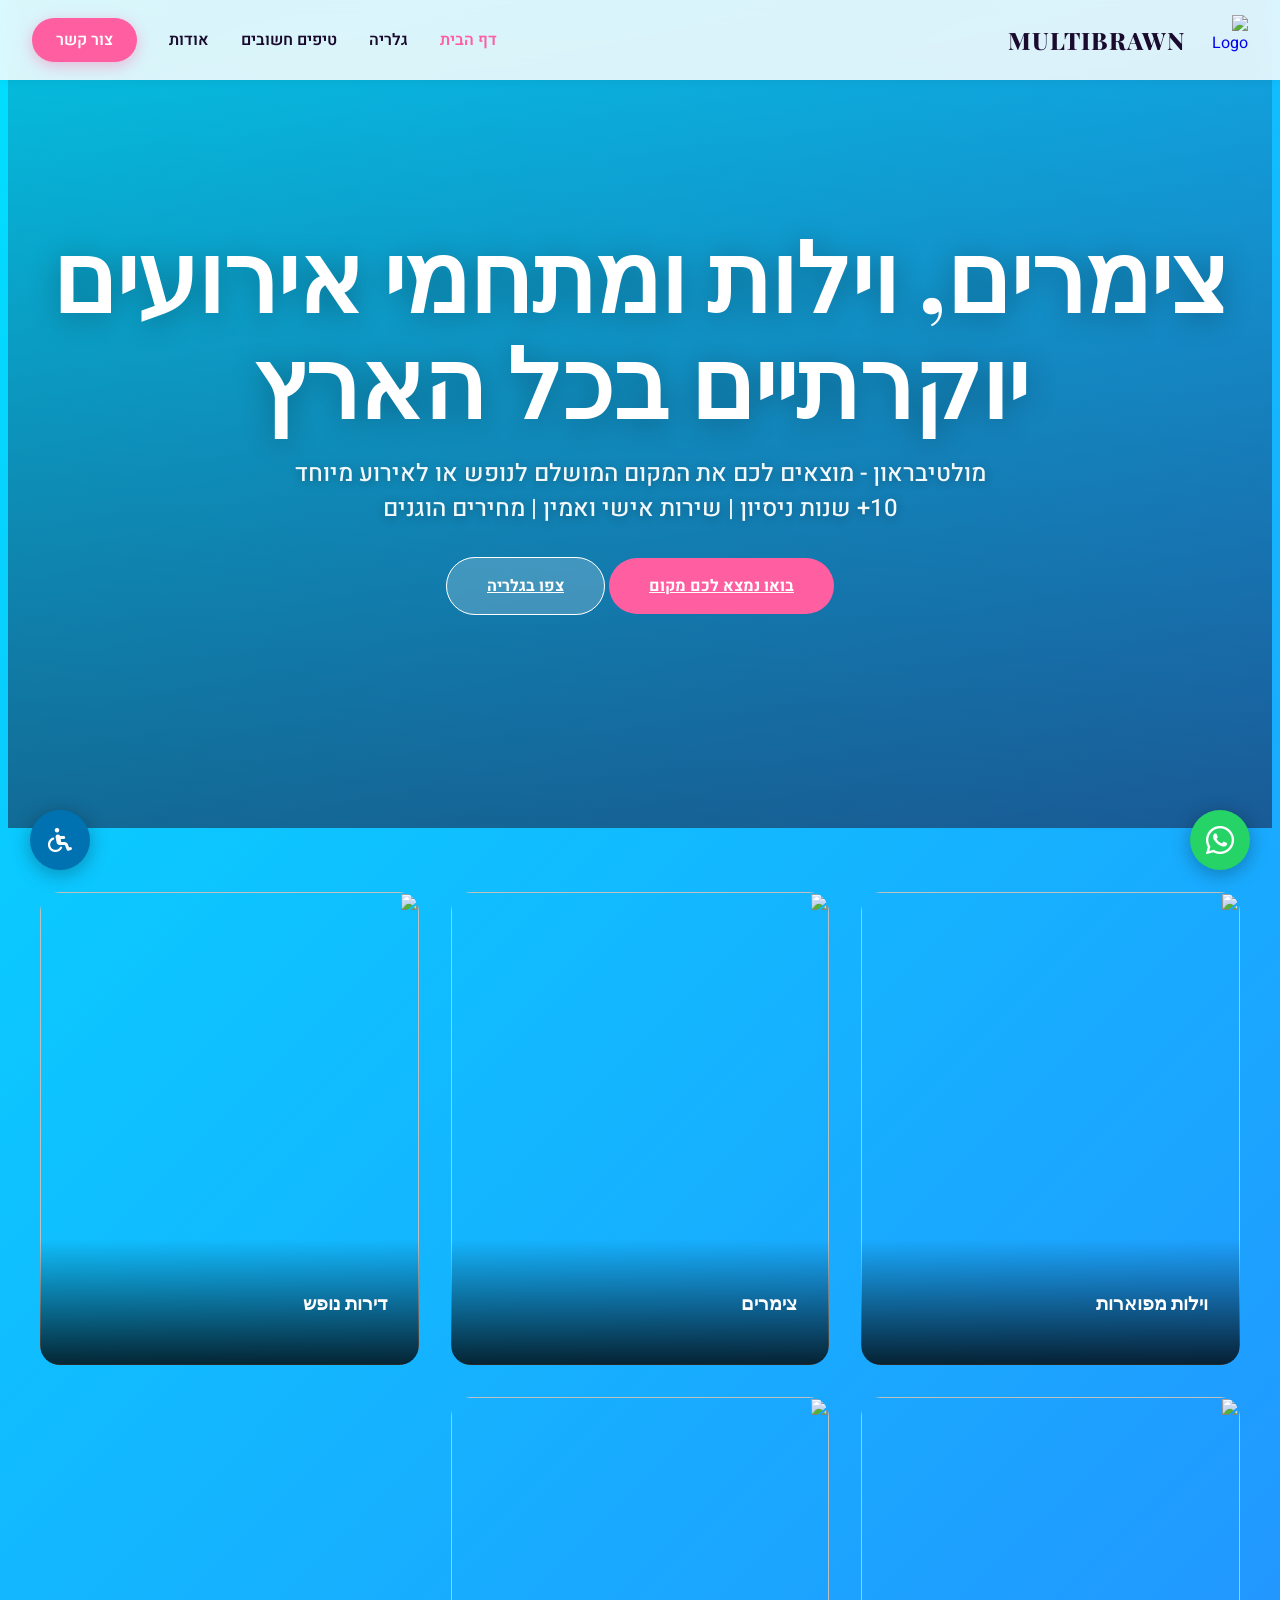
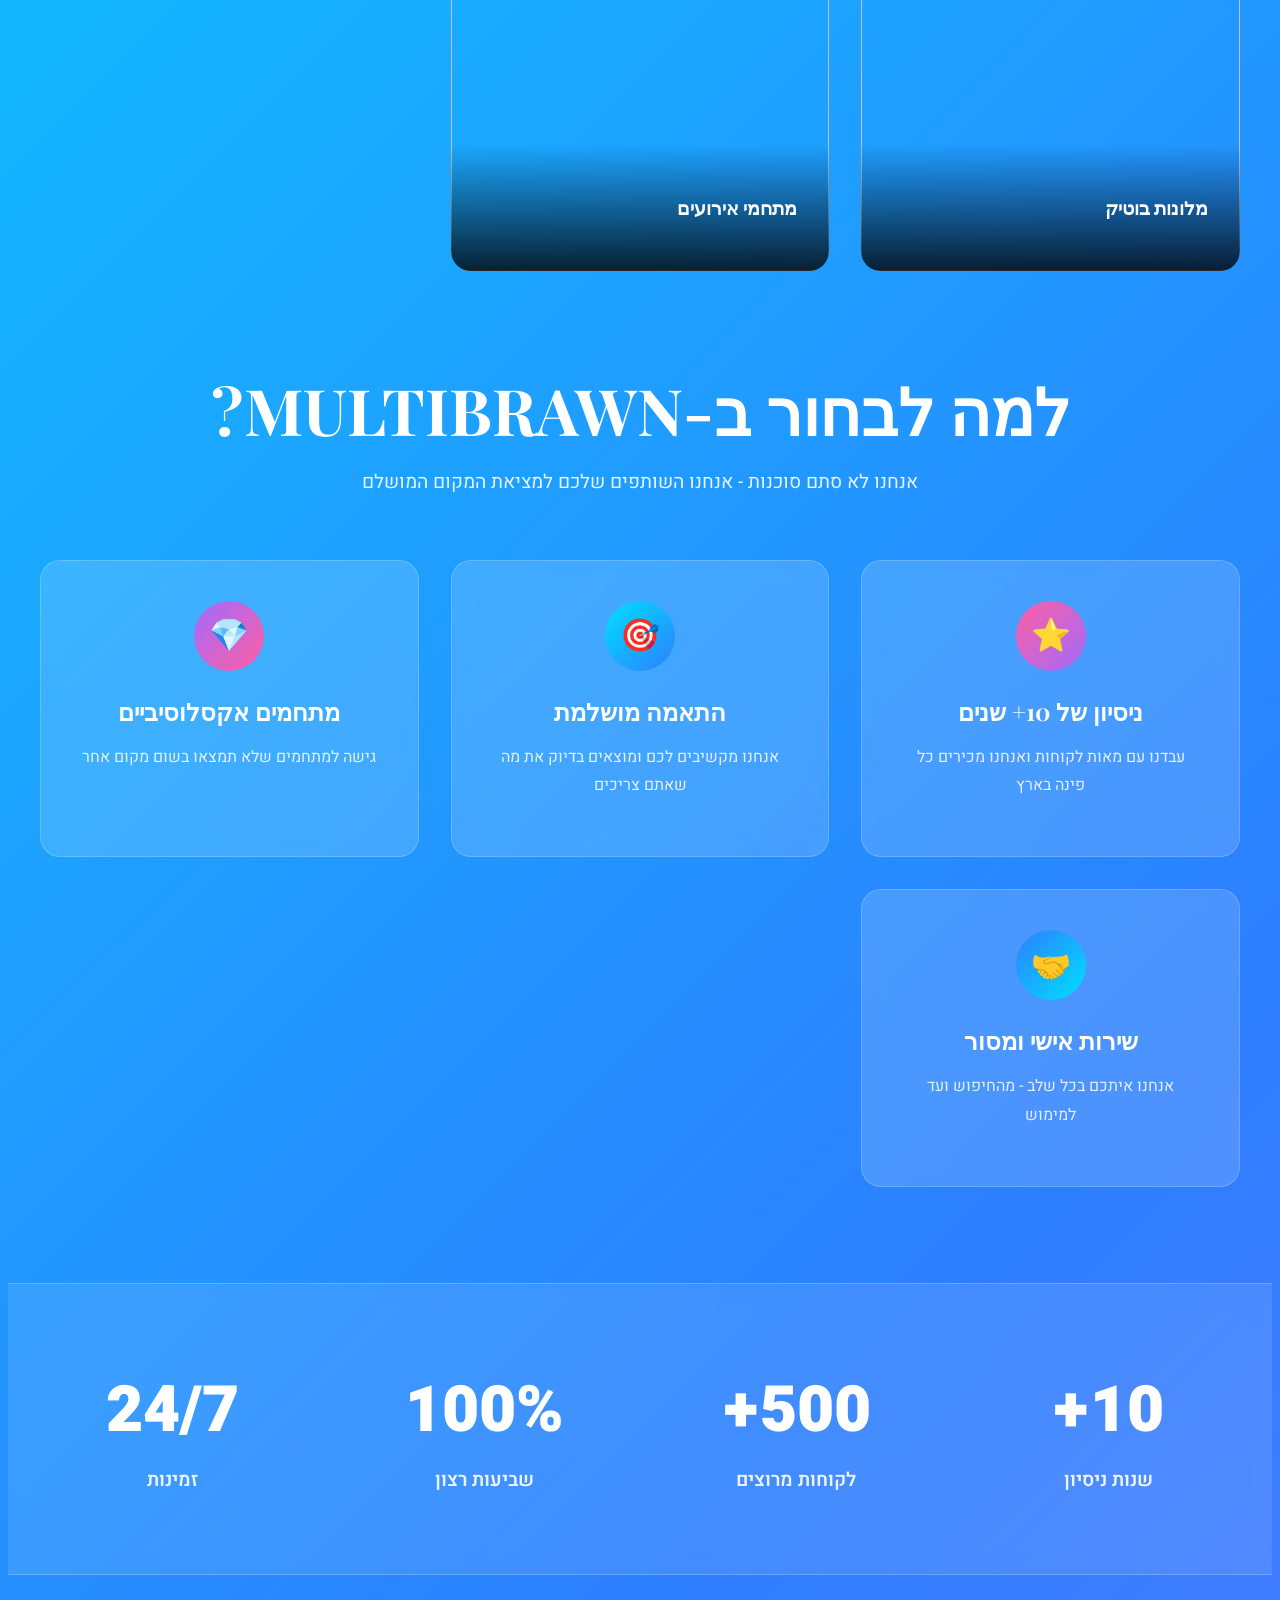
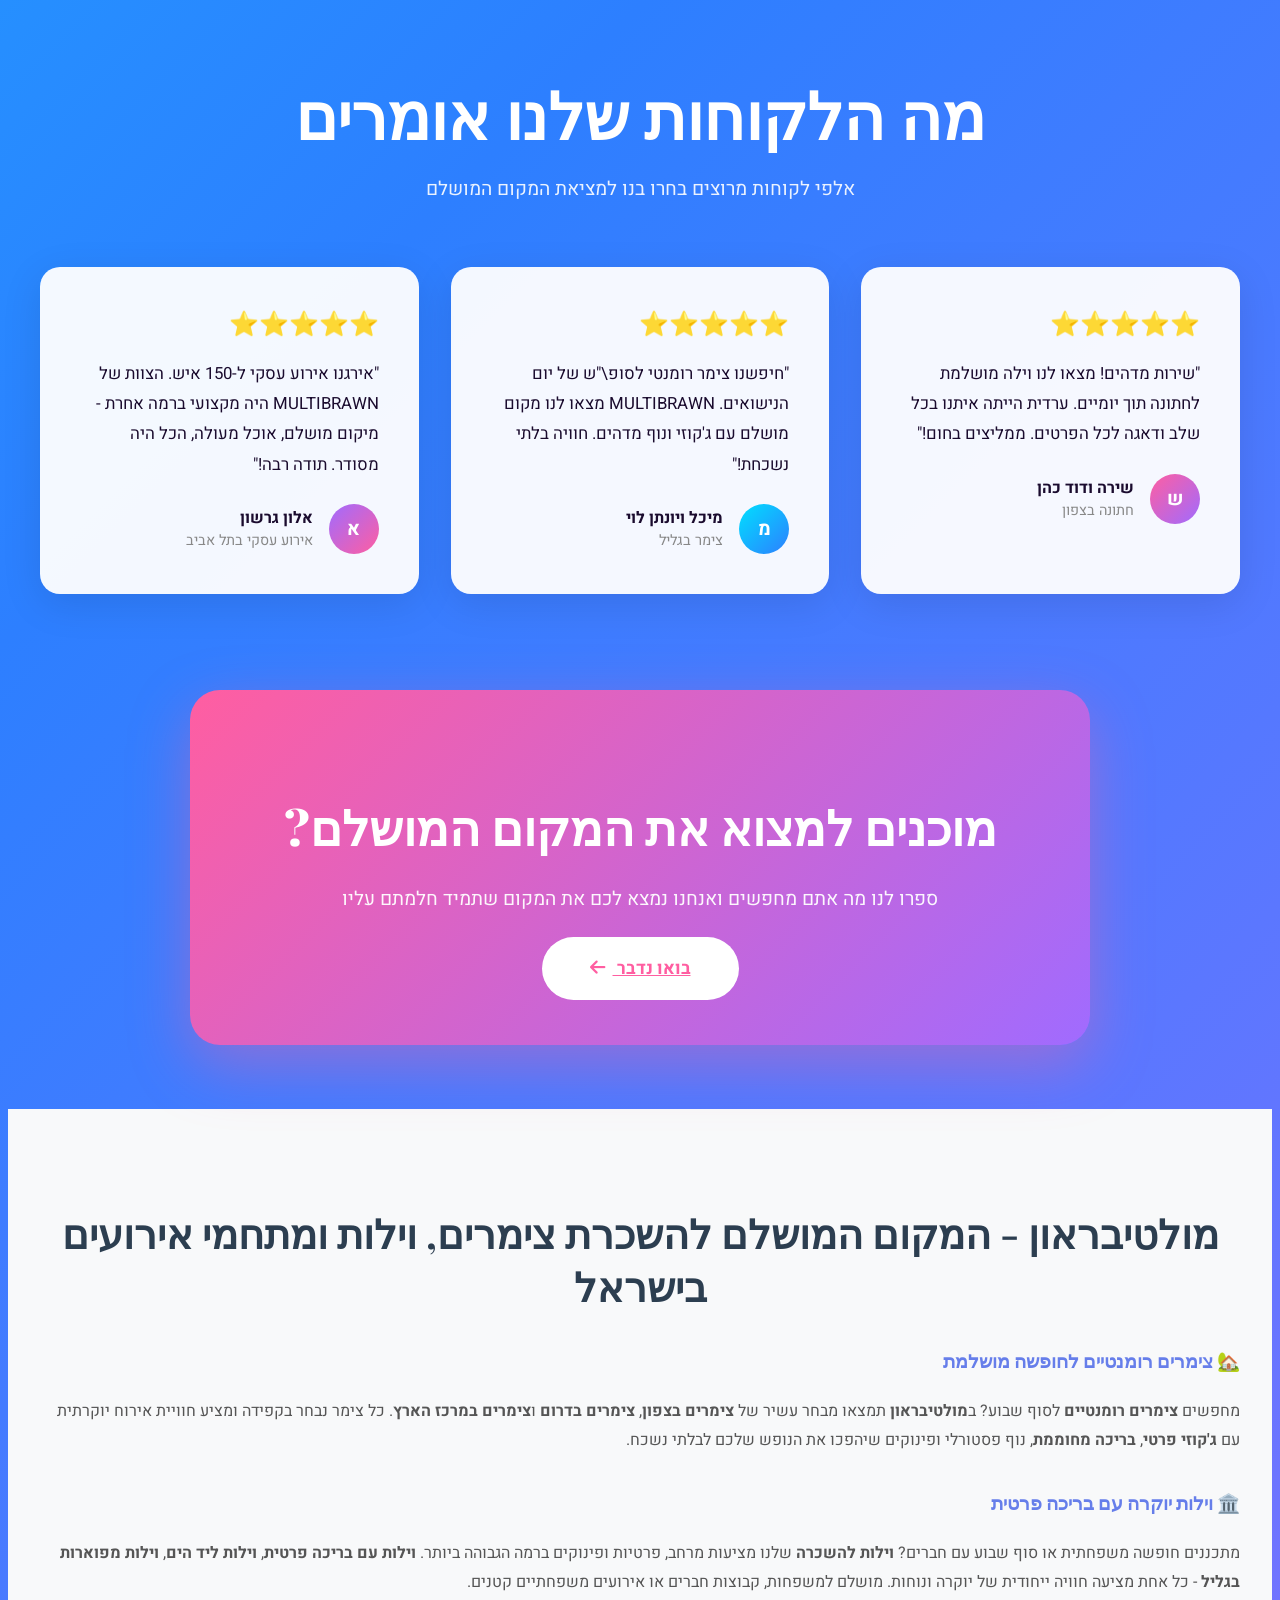
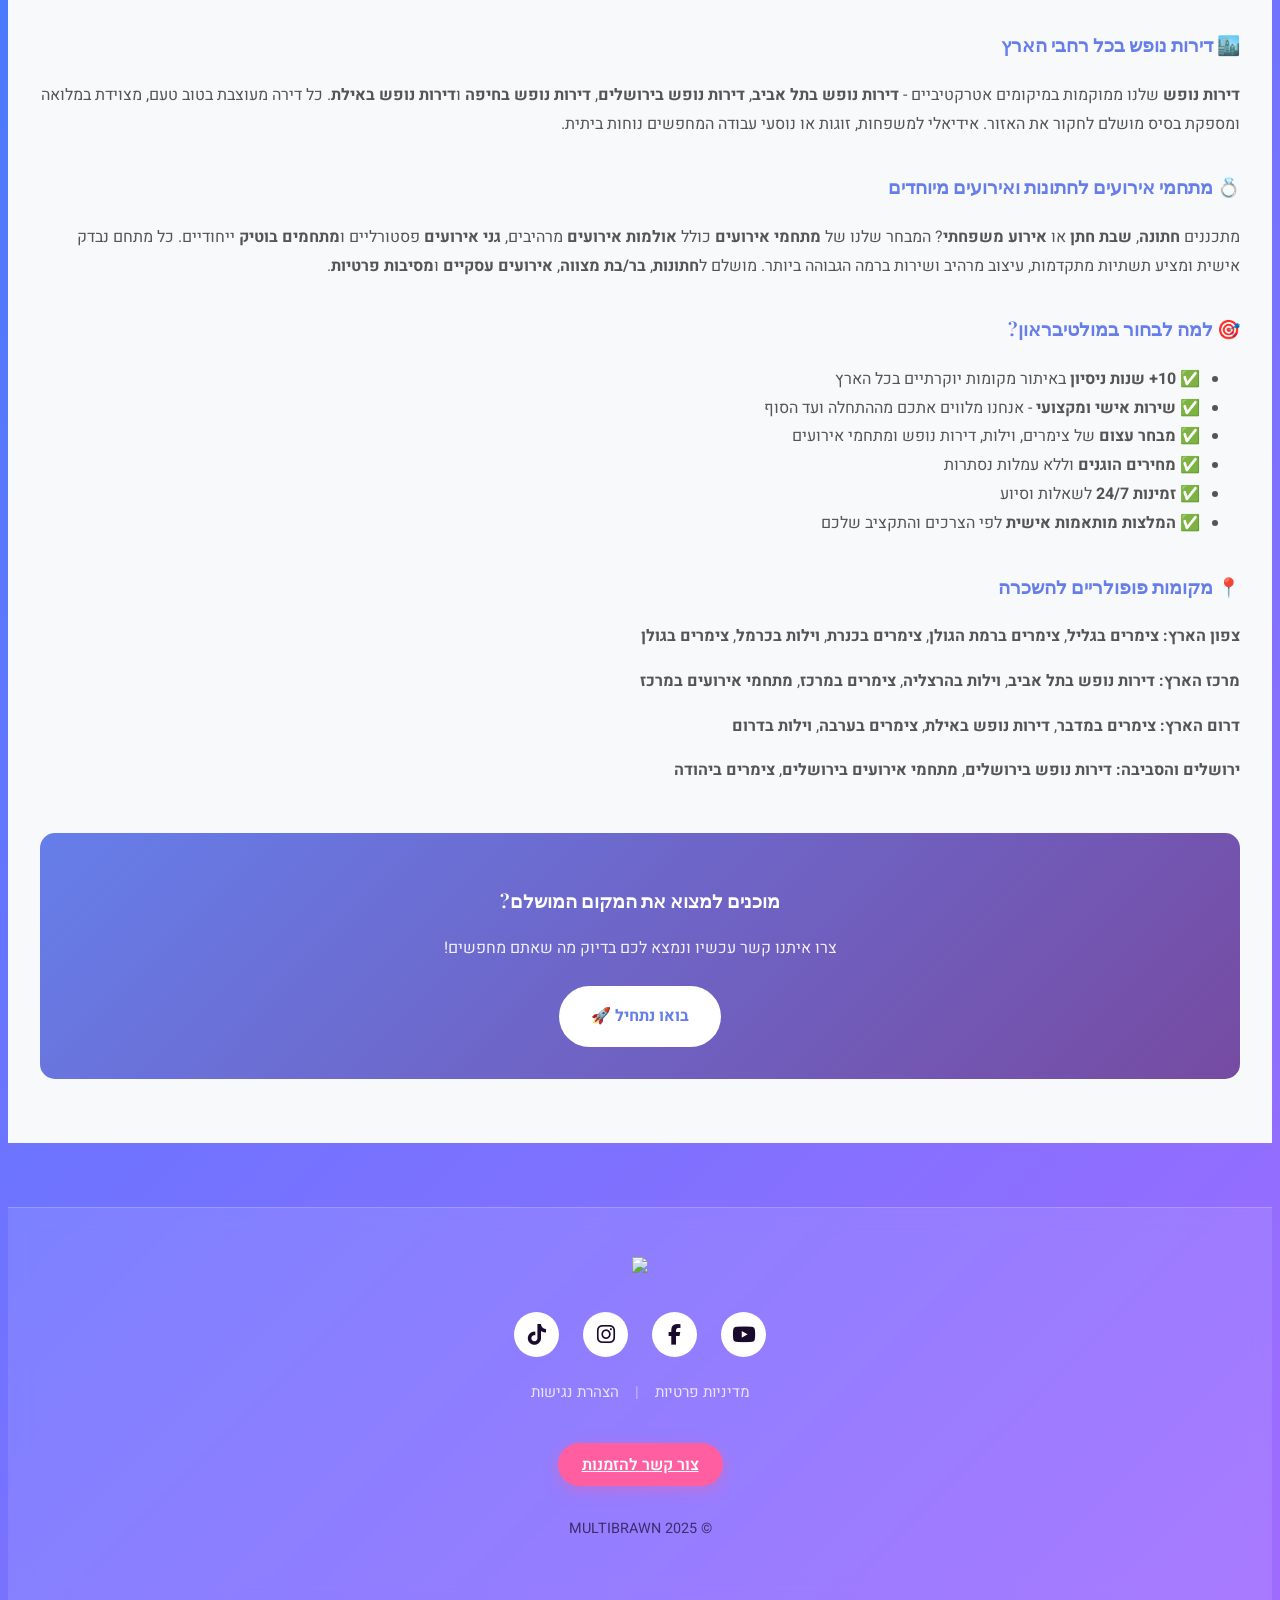
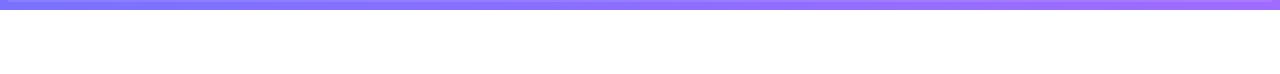
==== commit 56ef0ad3: "Update index.html" ====
--- a/index.html
+++ b/index.html
@@ -3,1255 +3,464 @@
 <head>
     <meta charset="UTF-8">
     <meta name="viewport" content="width=device-width, initial-scale=1.0">
-    <title>הסיפור שלנו - Multibrawn</title>
-    <meta name="description" content="הכירו את ערדית בראון ואת הסיפור של Multibrawn - מחברים בין חלומות למציאות בעולם הנופש והשיווק הדיגיטלי">
+    
+    <!-- SEO Meta Tags - OPTIMIZED -->
+    <title>צימרים, וילות ומתחמי אירועים | מולטיבראון - השכרת מקומות יוקרתיים בישראל</title>
+    <meta name="description" content="השכרת צימרים רומנטיים, וילות מפוארות, דירות נופש ומתחמי אירועים ייחודיים בכל הארץ. מולטיבראון - 10+ שנות ניסיון באיתור המקום המושלם לחופשה או אירוע שלכם. מחירים הוגנים, שירות אישי ואמין.">
+    <meta name="keywords" content="צימרים, וילות להשכרה, דירות נופש, מתחמי אירועים, חתונות, שבת חתן, אירועים משפחתיים, צימרים רומנטיים, וילות עם בריכה, מקומות לאירועים בישראל, צימרים בצפון, צימרים בדרום, וילות ביקרה, מלונות בוטיק">
+    
+    <!-- Open Graph / Facebook -->
+    <meta property="og:type" content="website">
+    <meta property="og:url" content="https://multibrawn.com/">
+    <meta property="og:title" content="צימרים, וילות ומתחמי אירועים | מולטיבראון">
+    <meta property="og:description" content="השכרת צימרים רומנטיים, וילות מפוארות ומתחמי אירועים ייחודיים בכל הארץ. 10+ שנות ניסיון במציאת המקום המושלם עבורכם.">
+    <meta property="og:image" content="https://res.cloudinary.com/dptyfvwyo/image/upload/v1763726367/AA_s4nej0.jpg">
+    
+    <!-- Twitter -->
+    <meta property="twitter:card" content="summary_large_image">
+    <meta property="twitter:url" content="https://multibrawn.com/">
+    <meta property="twitter:title" content="צימרים, וילות ומתחמי אירועים | מולטיבראון">
+    <meta property="twitter:description" content="השכרת צימרים רומנטיים, וילות מפוארות ומתחמי אירועים ייחודיים בכל הארץ.">
+    <meta property="twitter:image" content="https://res.cloudinary.com/dptyfvwyo/image/upload/v1763726367/AA_s4nej0.jpg">
+    
+    <!-- Canonical URL -->
+    <link rel="canonical" href="https://multibrawn.com/">
+    
+    <!-- Schema.org Structured Data -->
+    <script type="application/ld+json">
+    {
+      "@context": "https://schema.org",
+      "@type": "TravelAgency",
+      "name": "מולטיבראון",
+      "description": "סוכנות בוטיק להשכרת צימרים, וילות, דירות נופש ומתחמי אירועים בישראל",
+      "url": "https://multibrawn.com",
+      "telephone": "+972-52-398-3394",
+      "email": "info@multibrawn.com",
+      "address": {
+        "@type": "PostalAddress",
+        "addressCountry": "IL"
+      },
+      "priceRange": "$$-$$$",
+      "areaServed": "Israel",
+      "serviceType": ["Vacation Rentals", "Event Venues", "Luxury Accommodations"],
+      "aggregateRating": {
+        "@type": "AggregateRating",
+        "ratingValue": "4.9",
+        "reviewCount": "127"
+      }
+    }
+    </script>
+    
+    <!-- ═══════════════════════════════════════════════════════════ -->
+    <!-- ANALYTICS & TRACKING -->
+    <!-- ═══════════════════════════════════════════════════════════ -->
+    
+    <!-- Google Analytics 4 (GA4) -->
+    <script async src="https://www.googletagmanager.com/gtag/js?id=G-XXXXXXXXXX"></script>
+    <script>
+        window.dataLayer = window.dataLayer || [];
+        function gtag(){dataLayer.push(arguments);}
+        gtag('js', new Date());
+        gtag('config', 'G-XXXXXXXXXX', {
+            'send_page_view': true,
+            'anonymize_ip': true
+        });
+    </script>
+    
+    <!-- Facebook Pixel -->
+    <script>
+        !function(f,b,e,v,n,t,s)
+        {if(f.fbq)return;n=f.fbq=function(){n.callMethod?
+        n.callMethod.apply(n,arguments):n.queue.push(arguments)};
+        if(!f._fbq)f._fbq=n;n.push=n;n.loaded=!0;n.version='2.0';
+        n.queue=[];t=b.createElement(e);t.async=!0;
+        t.src=v;s=b.getElementsByTagName(e)[0];
+        s.parentNode.insertBefore(t,s)}(window, document,'script',
+        'https://connect.facebook.net/en_US/fbevents.js');
+        fbq('init', 'YOUR_PIXEL_ID');
+        fbq('track', 'PageView');
+    </script>
+    <noscript><img height="1" width="1" style="display:none" src="https://www.facebook.com/tr?id=YOUR_PIXEL_ID&ev=PageView&noscript=1"/></noscript>
+    
+    <!-- Microsoft Clarity (Free Heatmaps!) -->
+    <script type="text/javascript">
+        (function(c,l,a,r,i,t,y){
+            c[a]=c[a]||function(){(c[a].q=c[a].q||[]).push(arguments)};
+            t=l.createElement(r);t.async=1;t.src="https://www.clarity.ms/tag/"+i;
+            y=l.getElementsByTagName(r)[0];y.parentNode.insertBefore(t,y);
+        })(window, document, "clarity", "script", "CLARITY_ID");
+    </script>
+    
+    <!-- Hotjar Tracking Code (Alternative Heatmaps) -->
+    <script>
+        (function(h,o,t,j,a,r){
+            h.hj=h.hj||function(){(h.hj.q=h.hj.q||[]).push(arguments)};
+            h._hjSettings={hjid:HOTJAR_ID,hjsv:6};
+            a=o.getElementsByTagName('head')[0];
+            r=o.createElement('script');r.async=1;
+            r.src=t+h._hjSettings.hjid+j+h._hjSettings.hjsv;
+            a.appendChild(r);
+        })(window,document,'https://static.hotjar.com/c/hotjar-','.js?sv=');
+    </script>
+    
+    <!-- ═══════════════════════════════════════════════════════════ -->
+    
     <script src="https://cdn.tailwindcss.com"></script>
-    <link rel="preconnect" href="https://fonts.googleapis.com">
-    <link rel="preconnect" href="https://fonts.gstatic.com" crossorigin>
-    <link href="https://fonts.googleapis.com/css2?family=Heebo:wght@300;400;500;600;700;800;900&family=Playfair+Display:ital,wght@0,400..900;1,400..900&display=swap" rel="stylesheet">
     <link rel="stylesheet" href="https://cdnjs.cloudflare.com/ajax/libs/font-awesome/6.5.1/css/all.min.css">
+    <link href="https://fonts.googleapis.com/css2?family=Heebo:wght@300;400;500;600;700;800;900&family=Playfair+Display:wght@700;800;900&display=swap" rel="stylesheet">
     <link href="https://unpkg.com/aos@2.3.1/dist/aos.css" rel="stylesheet">
-    
+
     <style>
-        :root {
-            --primary-bg: #1a0b2e;
-            --secondary-bg: #16213e;
-            --accent-purple: #8B5FBF;
-            --light-purple: #a855f7;
-            --dark-purple: #5b21b6;
-            --accent-yellow: #fbbf24;
-            --light-yellow: #fde047;
-            --dark-yellow: #f59e0b;
-            --text-light: #f8fafc;
-            --text-muted: #cbd5e1;
-            --success: #10b981;
-            --warning: #f59e0b;
-            --font-heading: 'Playfair Display', serif;
-            --font-body: 'Heebo', sans-serif;
+        :root { --site-accent: #FF5EA1; --site-text: #1a0b2e; }
+        body { font-family: 'Heebo', sans-serif; background: linear-gradient(135deg, #00E0FF 0%, #2D7FFF 50%, #A06BFF 100%); color: var(--site-text); overflow-x: hidden; min-height: 100vh; }
+        h1, h2, h3 { font-family: 'Playfair Display', serif; }
+        
+        /* Header Unified */
+        #main-header { 
+            position: fixed; top: 0; left: 0; right: 0; z-index: 1000; 
+            background: rgba(255, 255, 255, 0.85); /* רקע בהיר יותר */
+            backdrop-filter: blur(10px); 
+            box-shadow: 0 2px 10px rgba(0,0,0,0.05);
+            height: 80px; display: flex; align-items: center; transition: 0.3s; 
         }
-
-        * {
-            margin: 0;
-            padding: 0;
-            box-sizing: border-box;
+        nav { width: 100%; max-width: 1400px; margin: 0 auto; padding: 0 2rem; display: flex; justify-content: space-between; align-items: center; }
+        
+        .logo { display: flex; align-items: center; gap: 0.8rem; text-decoration: none; }
+        .logo img { width: 50px; height: 50px; transition: 0.3s; } /* הקטנת לוגו */
+        .logo span { font-size: 1.5rem; font-weight: 800; color: var(--site-text); font-family: 'Playfair Display', serif; letter-spacing: 1px; }
+        
+        .nav-links { display: flex; gap: 2rem; align-items: center; }
+        .nav-links a { color: var(--site-text); text-decoration: none; font-size: 1rem; font-weight: 600; transition: 0.3s; position: relative; }
+        .nav-links a:hover { color: var(--site-accent); }
+        
+        .nav-cta { background: var(--site-accent); color: white !important; padding: 0.6rem 1.5rem; border-radius: 50px; font-weight: 600; box-shadow: 0 4px 15px rgba(255, 94, 161, 0.4); transition: 0.3s; }
+        .nav-cta:hover { transform: translateY(-2px); }
+
+        .menu-toggle { display: none; font-size: 1.8rem; color: var(--site-text); cursor: pointer; background: none; border: none; }
+
+        /* Hero */
+        .hero-video { position: relative; width: 100%; height: 100vh; overflow: hidden; margin-top: -80px; }
+        .video-bg { position: absolute; top: 0; left: 0; width: 100%; height: 100%; object-fit: cover; z-index: 0; }
+        .video-overlay { position: absolute; inset: 0; background: linear-gradient(to bottom, rgba(26,11,46,0.1), rgba(26,11,46,0.5)); display: flex; flex-direction: column; justify-content: center; align-items: center; z-index: 1; text-align: center; padding: 2rem; }
+        .hero-title { font-size: clamp(3rem, 8vw, 6rem); margin-bottom: 1rem; text-shadow: 0 4px 30px rgba(0,0,0,0.3); font-weight: 900; color: white; line-height: 1.1; }
+        .hero-subtitle { font-size: clamp(1.1rem, 2.5vw, 1.5rem); color: rgba(255,255,255,0.95); margin-bottom: 2rem; font-weight: 500; text-shadow: 0 2px 10px rgba(0,0,0,0.3); }
+        .btn-primary { background: var(--site-accent); color: white; padding: 1rem 2.5rem; border-radius: 50px; font-weight: 700; display: inline-flex; align-items: center; gap: 0.5rem; transition: 0.3s; }
+        .btn-primary:hover { transform: translateY(-3px); box-shadow: 0 15px 40px rgba(255, 94, 161, 0.6); }
+        .btn-glass { background: rgba(255,255,255,0.2); border: 1px solid white; color: white; backdrop-filter: blur(10px); padding: 1rem 2.5rem; border-radius: 50px; font-weight: 700; transition: 0.3s; }
+        .btn-glass:hover { background: rgba(255,255,255,0.3); transform: translateY(-3px); }
+
+        /* Locations */
+        .locations-grid { display: grid; grid-template-columns: repeat(auto-fit, minmax(300px, 1fr)); gap: 2rem; max-width: 1400px; margin: 4rem auto; padding: 0 2rem; }
+        .location-card { position: relative; aspect-ratio: 4/5; border-radius: 20px; overflow: hidden; cursor: pointer; transition: transform 0.3s, box-shadow 0.3s; text-decoration: none; }
+        .location-card:hover { transform: translateY(-10px); box-shadow: 0 20px 40px rgba(0,0,0,0.2); }
+        .location-card img { width: 100%; height: 100%; object-fit: cover; transition: 0.5s; }
+        .location-card:hover img { transform: scale(1.1); }
+        .location-overlay { position: absolute; bottom: 0; left: 0; right: 0; padding: 2rem; background: linear-gradient(to top, rgba(0,0,0,0.8), transparent); color: white; }
+        
+        /* Footer & Social */
+        footer { background: rgba(255,255,255,0.1); backdrop-filter: blur(10px); padding: 3rem 2rem; text-align: center; margin-top: 4rem; border-top: 1px solid rgba(255,255,255,0.2); }
+        .footer-social { display: flex; justify-content: center; gap: 1.5rem; margin-bottom: 1.5rem; }
+        .social-icon { width: 45px; height: 45px; background: white; border-radius: 50%; display: flex; align-items: center; justify-content: center; color: var(--site-text); font-size: 1.3rem; transition: 0.3s; text-decoration: none; }
+        .social-icon:hover { transform: translateY(-3px); color: var(--site-accent); box-shadow: 0 5px 15px rgba(0,0,0,0.1); }
+        .footer-links a { color: white; text-decoration: none; opacity: 0.8; transition: 0.3s; }
+        .footer-links a:hover { opacity: 1; text-decoration: underline; }
+        
+        /* Floating Buttons */
+        .floating-btn { position: fixed; width: 60px; height: 60px; border-radius: 50%; display: flex; align-items: center; justify-content: center; color: white; font-size: 2rem; box-shadow: 0 4px 20px rgba(0,0,0,0.3); z-index: 9999; transition: transform 0.3s; cursor: pointer; }
+        .floating-btn:hover { transform: scale(1.1); }
+        .whatsapp-float { bottom: 30px; right: 30px; background-color: #25D366; text-decoration: none; }
+        .accessibility-float { bottom: 30px; left: 30px; background-color: #0072b1; font-size: 1.5rem; }
+
+        /* Mobile Responsive */
+        @media (max-width: 768px) {
+            .nav-links { display: none; position: fixed; top: 80px; left: 0; right: 0; background: rgba(255,255,255,0.98); flex-direction: column; padding: 2rem; border-bottom: 1px solid #eee; gap: 1.5rem; box-shadow: 0 10px 20px rgba(0,0,0,0.1); }
+            .nav-links.active { display: flex; }
+            .menu-toggle { display: block; }
         }
-
-        body {
-            font-family: var(--font-body);
-            background: var(--primary-bg);
-            color: var(--text-light);
-            line-height: 1.7;
-            overflow-x: hidden;
-        }
-
-        /* Navigation */
-        .header-nav {
-            position: fixed;
-            top: 0;
-            width: 100%;
-            z-index: 1000;
-            background: rgba(26, 11, 46, 0.95);
-            backdrop-filter: blur(20px);
-            border-bottom: 1px solid rgba(139, 95, 191, 0.2);
-            transition: all 0.3s cubic-bezier(0.4, 0, 0.2, 1);
-        }
-
-        .nav-content {
-            display: flex;
-            justify-content: space-between;
-            align-items: center;
-            max-width: 1400px;
-            margin: 0 auto;
-            padding: 20px 40px;
-        }
-
-        .logo {
-            font-family: var(--font-heading);
-            font-size: 2rem;
-            font-weight: 900;
-            color: transparent;
-            background: linear-gradient(45deg, #f8fafc, var(--accent-purple), #fbbf24);
-            background-clip: text;
-            -webkit-background-clip: text;
-            text-decoration: none;
-            transition: all 0.3s ease;
-        }
-
-        .nav-menu {
-            display: flex;
-            list-style: none;
-            gap: 40px;
-            align-items: center;
-        }
-
-        .nav-menu a {
-            color: var(--text-muted);
-            text-decoration: none;
-            font-weight: 500;
-            font-size: 1rem;
-            transition: all 0.3s ease;
-            position: relative;
-            padding: 8px 0;
-        }
-
-        .nav-menu a::after {
-            content: '';
-            position: absolute;
-            bottom: 0;
-            left: 0;
-            width: 0;
-            height: 2px;
-            background: linear-gradient(45deg, var(--accent-purple), var(--accent-yellow));
-            transition: width 0.3s ease;
-        }
-
-        .nav-menu a:hover {
-            color: var(--text-light);
-        }
-
-        .nav-menu a:hover::after {
-            width: 100%;
-        }
-
-        .cta-button {
-            background: linear-gradient(135deg, var(--accent-purple), var(--accent-yellow));
-            color: white;
-            padding: 12px 28px;
-            border: none;
-            border-radius: 50px;
-            font-weight: 600;
-            font-size: 1rem;
-            cursor: pointer;
-            transition: all 0.3s cubic-bezier(0.4, 0, 0.2, 1);
-            text-decoration: none;
-            box-shadow: 0 4px 20px rgba(139, 95, 191, 0.3);
-        }
-
-        /* Hero Section */
-        .hero {
-            min-height: 100vh;
-            display: flex;
-            align-items: center;
-            position: relative;
-            background: url('https://raw.githubusercontent.com/kfischi/MULTIBRAWN-V.1/main/Gallery/Villas/Villa_Wow.jpg');
-            background-size: cover;
-            background-position: center;
-            background-attachment: fixed;
-        }
-
-        .hero::before {
-            content: '';
-            position: absolute;
-            top: 0;
-            left: 0;
-            width: 100%;
-            height: 100%;
-            background: linear-gradient(135deg, rgba(26, 11, 46, 0.7) 0%, rgba(139, 95, 191, 0.5) 50%, rgba(26, 11, 46, 0.7) 100%);
-            z-index: 1;
-        }
-
-        .hero-content {
-            max-width: 1200px;
-            margin: 0 auto;
-            padding: 0 2rem;
-            display: flex;
-            align-items: center;
-            min-height: 80vh;
-            justify-content: center;
-            position: relative;
-            z-index: 2;
-        }
-
-        .hero-text {
-            text-align: center;
-            max-width: 800px;
-        }
-
-        .hero-title {
-            font-family: var(--font-heading);
-            font-size: clamp(2.5rem, 6vw, 4.5rem);
-            font-weight: 700;
-            color: white;
-            margin-bottom: 1.5rem;
-            text-shadow: 
-                -3px -3px 0 #000,
-                3px -3px 0 #000,
-                -3px 3px 0 #000,
-                3px 3px 0 #000,
-                -2px 0 0 #000,
-                2px 0 0 #000,
-                0 -2px 0 #000,
-                0 2px 0 #000,
-                0 0 20px rgba(0,0,0,0.9);
-        }
-
-        .hero-subtitle {
-            font-size: clamp(1.8rem, 5vw, 3rem);
-            font-weight: 700;
-            color: var(--accent-yellow);
-            margin-bottom: 1.5rem;
-            text-shadow: 
-                -3px -3px 0 #000,
-                3px -3px 0 #000,
-                -3px 3px 0 #000,
-                3px 3px 0 #000,
-                -2px 0 0 #000,
-                2px 0 0 #000,
-                0 -2px 0 #000,
-                0 2px 0 #000,
-                0 0 20px rgba(0,0,0,0.9);
-        }
-
-        .hero-description {
-            font-size: clamp(1.2rem, 3vw, 1.6rem);
-            color: white;
-            line-height: 1.8;
-            text-shadow: 
-                -2px -2px 0 #000,
-                2px -2px 0 #000,
-                -2px 2px 0 #000,
-                2px 2px 0 #000,
-                -1px 0 0 #000,
-                1px 0 0 #000,
-                0 -1px 0 #000,
-                0 1px 0 #000,
-                0 0 15px rgba(0,0,0,0.9);
-            margin-bottom: 2rem;
-        }
-
-        /* Story Sections */
-        .story-section {
-            padding: 8rem 2rem;
-            position: relative;
-        }
-
-        .story-container {
-            max-width: 1200px;
-            margin: 0 auto;
-        }
-
-        .section-title {
-            font-family: var(--font-heading);
-            font-size: clamp(2.5rem, 6vw, 4rem);
-            font-weight: 900;
-            background: linear-gradient(45deg, var(--text-light), var(--accent-purple), var(--accent-yellow));
-            background-clip: text;
-            -webkit-background-clip: text;
-            -webkit-text-fill-color: transparent;
-            text-align: center;
-            margin-bottom: 4rem;
-            position: relative;
-        }
-
-        .section-title::after {
-            content: '';
-            position: absolute;
-            bottom: -20px;
-            left: 50%;
-            transform: translateX(-50%);
-            width: 120px;
-            height: 4px;
-            background: linear-gradient(90deg, 
-                transparent, 
-                var(--accent-purple), 
-                var(--accent-yellow),
-                var(--light-purple), 
-                transparent);
-            border-radius: 2px;
-        }
-
-        .story-content {
-            display: grid;
-            grid-template-columns: 1fr 1fr;
-            gap: 4rem;
-            align-items: center;
-            margin-bottom: 6rem;
-        }
-
-        .story-text {
-            font-size: 1.2rem;
-            line-height: 1.8;
-            color: var(--text-muted);
-        }
-
-        .story-text h3 {
-            font-family: var(--font-heading);
-            font-size: 2rem;
-            color: var(--text-light);
-            margin-bottom: 1.5rem;
-            font-weight: 700;
-        }
-
-        .story-text p {
-            margin-bottom: 1.5rem;
-        }
-
-        .story-text .highlight {
-            background: linear-gradient(45deg, var(--light-purple), var(--accent-yellow));
-            background-clip: text;
-            -webkit-background-clip: text;
-            -webkit-text-fill-color: transparent;
-            font-weight: 700;
-        }
-
-        .story-image {
-            position: relative;
-            border-radius: 25px;
-            overflow: hidden;
-            box-shadow: 0 20px 60px rgba(139, 95, 191, 0.3);
-            transition: all 0.5s ease;
-        }
-
-        .story-image:hover {
-            transform: translateY(-10px) scale(1.02);
-            box-shadow: 0 30px 80px rgba(139, 95, 191, 0.5);
-        }
-
-        .story-image img {
-            width: 100%;
-            height: 100%;
-            object-fit: cover;
-            transition: transform 0.6s ease;
-        }
-
-        .story-image:hover img {
-            transform: scale(1.05);
-        }
-
-        /* Timeline Section */
-        .timeline-section {
-            padding: 8rem 2rem;
-            background: linear-gradient(135deg, var(--secondary-bg) 0%, var(--primary-bg) 100%);
-        }
-
-        .timeline {
-            max-width: 800px;
-            margin: 0 auto;
-            position: relative;
-        }
-
-        .timeline::before {
-            content: '';
-            position: absolute;
-            right: 50%;
-            top: 0;
-            bottom: 0;
-            width: 4px;
-            background: linear-gradient(to bottom, var(--accent-purple), var(--accent-yellow));
-            border-radius: 2px;
-            transform: translateX(50%);
-        }
-
-        .timeline-item {
-            margin-bottom: 4rem;
-            position: relative;
-            width: 45%;
-        }
-
-        .timeline-item:nth-child(even) {
-            margin-right: auto;
-            padding-left: 3rem;
-        }
-
-        .timeline-item:nth-child(odd) {
-            margin-left: auto;
-            padding-right: 3rem;
-            text-align: left;
-        }
-
-        .timeline-item::before {
-            content: '';
-            position: absolute;
-            width: 20px;
-            height: 20px;
-            background: var(--accent-yellow);
-            border-radius: 50%;
-            top: 0;
-            box-shadow: 0 0 20px rgba(251, 191, 36, 0.5);
-        }
-
-        .timeline-item:nth-child(even)::before {
-            left: -13px;
-        }
-
-        .timeline-item:nth-child(odd)::before {
-            right: -13px;
-        }
-
-        .timeline-content {
-            background: linear-gradient(135deg, 
-                rgba(22, 33, 62, 0.8) 0%, 
-                rgba(26, 11, 46, 0.8) 100%);
-            padding: 2rem;
-            border-radius: 20px;
-            border: 1px solid rgba(139, 95, 191, 0.2);
-            backdrop-filter: blur(10px);
-            transition: all 0.3s ease;
-        }
-
-        .timeline-content:hover {
-            transform: translateY(-5px);
-            box-shadow: 0 15px 30px rgba(139, 95, 191, 0.3);
-            border-color: var(--accent-purple);
-        }
-
-        .timeline-date {
-            color: var(--accent-yellow);
-            font-weight: 700;
-            font-size: 1.1rem;
-            margin-bottom: 1rem;
-        }
-
-        .timeline-title {
-            font-family: var(--font-heading);
-            font-size: 1.5rem;
-            color: var(--text-light);
-            margin-bottom: 1rem;
-            font-weight: 700;
-        }
-
-        .timeline-description {
-            color: var(--text-muted);
-            line-height: 1.6;
-        }
-
-        /* Values Section */
-        .values-section {
-            padding: 8rem 2rem;
-            background: var(--primary-bg);
-        }
-
-        .values-grid {
-            display: grid;
-            grid-template-columns: repeat(auto-fit, minmax(300px, 1fr));
-            gap: 2rem;
-            margin-top: 4rem;
-        }
-
-        .value-card {
-            background: linear-gradient(135deg, 
-                rgba(22, 33, 62, 0.8) 0%, 
-                rgba(26, 11, 46, 0.8) 100%);
-            padding: 3rem 2rem;
-            border-radius: 25px;
-            border: 1px solid rgba(139, 95, 191, 0.2);
-            text-align: center;
-            transition: all 0.4s ease;
-            position: relative;
-            overflow: hidden;
-        }
-
-        .value-card::before {
-            content: '';
-            position: absolute;
-            top: 0;
-            left: 0;
-            right: 0;
-            bottom: 0;
-            background: linear-gradient(135deg, 
-                rgba(139, 95, 191, 0.1) 0%, 
-                rgba(251, 191, 36, 0.05) 100%);
-            opacity: 0;
-            transition: opacity 0.4s ease;
-        }
-
-        .value-card:hover::before {
-            opacity: 1;
-        }
-
-        .value-card:hover {
-            transform: translateY(-10px) scale(1.02);
-            box-shadow: 0 25px 50px rgba(139, 95, 191, 0.3);
-            border-color: var(--accent-purple);
-        }
-
-        .value-icon {
-            width: 80px;
-            height: 80px;
-            background: linear-gradient(135deg, var(--accent-purple), var(--accent-yellow));
-            border-radius: 20px;
-            display: flex;
-            align-items: center;
-            justify-content: center;
-            font-size: 2rem;
-            color: white;
-            margin: 0 auto 2rem auto;
-            position: relative;
-            z-index: 1;
-        }
-
-        .value-title {
-            font-family: var(--font-heading);
-            font-size: 1.8rem;
-            color: var(--text-light);
-            margin-bottom: 1.5rem;
-            font-weight: 700;
-            position: relative;
-            z-index: 1;
-        }
-
-        .value-description {
-            color: var(--text-muted);
-            line-height: 1.7;
-            font-size: 1.1rem;
-            position: relative;
-            z-index: 1;
-        }
-
-        /* CTA Section */
-        .cta-section {
-            padding: 8rem 2rem;
-            background: linear-gradient(135deg, var(--secondary-bg) 0%, var(--primary-bg) 100%);
-            text-align: center;
-        }
-
-        .cta-content {
-            max-width: 800px;
-            margin: 0 auto;
-            background: linear-gradient(135deg, 
-                rgba(139, 95, 191, 0.2) 0%, 
-                rgba(251, 191, 36, 0.1) 100%);
-            padding: 4rem 3rem;
-            border-radius: 30px;
-            border: 1px solid rgba(139, 95, 191, 0.3);
-            backdrop-filter: blur(15px);
-        }
-
-        .cta-title {
-            font-family: var(--font-heading);
-            font-size: 2.5rem;
-            color: var(--text-light);
-            margin-bottom: 1.5rem;
-            font-weight: 900;
-        }
-
-        .cta-description {
-            font-size: 1.3rem;
-            color: var(--text-muted);
-            line-height: 1.7;
-            margin-bottom: 3rem;
-        }
-
-        .cta-buttons {
-            display: flex;
-            gap: 2rem;
-            justify-content: center;
-            flex-wrap: wrap;
-        }
-
-        .cta-btn {
-            padding: 18px 40px;
-            border-radius: 50px;
-            font-weight: 700;
-            font-size: 1.1rem;
-            cursor: pointer;
-            transition: all 0.3s cubic-bezier(0.4, 0, 0.2, 1);
-            text-decoration: none;
-            position: relative;
-            overflow: hidden;
-        }
-
-        .cta-btn-primary {
-            background: linear-gradient(135deg, var(--accent-purple), var(--accent-yellow));
-            color: white;
-            box-shadow: 0 10px 30px rgba(139, 95, 191, 0.4);
-        }
-
-        .cta-btn-secondary {
-            background: rgba(139, 95, 191, 0.1);
-            color: var(--accent-purple);
-            border: 2px solid rgba(139, 95, 191, 0.3);
-        }
-
-        .cta-btn:hover {
-            transform: translateY(-3px);
-        }
-
-        .cta-btn-primary:hover {
-            box-shadow: 0 15px 40px rgba(139, 95, 191, 0.6);
-        }
-
-        .cta-btn-secondary:hover {
-            background: rgba(139, 95, 191, 0.2);
-            border-color: var(--accent-purple);
-        }
-
-        /* Floating Buttons */
-        .floating-whatsapp {
-            position: fixed;
-            bottom: 30px;
-            right: 30px;
-            width: 70px;
-            height: 70px;
-            background: linear-gradient(135deg, #25d366, #128c7e);
-            color: white;
-            border-radius: 50%;
-            display: flex;
-            align-items: center;
-            justify-content: center;
-            font-size: 2.5rem;
-            box-shadow: 0 8px 25px rgba(37, 211, 102, 0.4);
-            z-index: 1000;
-            transition: all 0.3s cubic-bezier(0.4, 0, 0.2, 1);
-            text-decoration: none;
-            animation: bounce 3s ease-in-out infinite;
-        }
-
-        .floating-chatbot {
-            position: fixed;
-            bottom: 120px;
-            right: 30px;
-            width: 60px;
-            height: 60px;
-            background: linear-gradient(135deg, var(--accent-purple), var(--dark-purple));
-            color: white;
-            border-radius: 50%;
-            display: flex;
-            align-items: center;
-            justify-content: center;
-            font-size: 1.8rem;
-            box-shadow: 0 6px 20px rgba(139, 95, 191, 0.4);
-            z-index: 999;
-            transition: all 0.3s ease;
-            cursor: pointer;
-        }
-
-        .floating-accessibility {
-            position: fixed;
-            bottom: 200px;
-            right: 30px;
-            width: 50px;
-            height: 50px;
-            background: linear-gradient(135deg, var(--accent-yellow), var(--dark-yellow));
-            color: white;
-            border-radius: 50%;
-            display: flex;
-            align-items: center;
-            justify-content: center;
-            font-size: 1.5rem;
-            box-shadow: 0 4px 15px rgba(251, 191, 36, 0.4);
-            z-index: 998;
-            transition: all 0.3s ease;
-            cursor: pointer;
-        }
-
-        .floating-whatsapp:hover, 
-        .floating-chatbot:hover, 
-        .floating-accessibility:hover {
-            transform: scale(1.1);
-            box-shadow: 0 15px 40px rgba(0, 0, 0, 0.3);
-        }
-
-        /* Accessibility Panel */
-        .accessibility-panel {
-            position: fixed;
-            bottom: 260px;
-            right: 30px;
-            width: 250px;
-            background: white;
-            border-radius: 15px;
-            box-shadow: 0 10px 40px rgba(0, 0, 0, 0.2);
-            z-index: 997;
-            transform: translateX(300px);
-            opacity: 0;
-            transition: all 0.3s ease;
-            border: 2px solid var(--accent-purple);
-        }
-
-        .accessibility-panel.active {
-            transform: translateX(0);
-            opacity: 1;
-        }
-
-        .accessibility-header {
-            padding: 15px 20px;
-            background: var(--accent-purple);
-            color: white;
-            border-radius: 15px 15px 0 0;
-            display: flex;
-            justify-content: space-between;
-            align-items: center;
-        }
-
-        .accessibility-header h3 {
-            margin: 0;
-            font-size: 1.1rem;
-            font-weight: 700;
-        }
-
-        .close-accessibility {
-            background: none;
-            border: none;
-            color: white;
-            font-size: 1.5rem;
-            cursor: pointer;
-            width: 25px;
-            height: 25px;
-            display: flex;
-            align-items: center;
-            justify-content: center;
-            border-radius: 50%;
-            transition: background 0.3s ease;
-            font-weight: bold;
-        }
-
-        .close-accessibility:hover {
-            background: rgba(255, 255, 255, 0.2);
-        }
-
-        .accessibility-options {
-            padding: 15px;
-        }
-
-        .accessibility-option {
-            width: 100%;
-            padding: 10px 15px;
-            margin-bottom: 8px;
-            background: #f8fafc;
-            border: 1px solid #e2e8f0;
-            border-radius: 8px;
-            cursor: pointer;
-            transition: all 0.3s ease;
-            color: #1a202c;
-            font-weight: 500;
-        }
-
-        .accessibility-option:hover {
-            background: var(--accent-purple);
-            color: white;
-            border-color: var(--accent-purple);
-        }
-
-        .accessibility-option:last-child {
-            margin-bottom: 0;
-        }
-
-        /* Mobile Menu */
-        .mobile-menu-toggle {
-            display: none;
-            flex-direction: column;
-            gap: 5px;
-            background: none;
-            border: none;
-            cursor: pointer;
-            padding: 10px;
-        }
-
-        .hamburger-line {
-            width: 30px;
-            height: 3px;
-            background: white;
-            transition: 0.3s;
-            border-radius: 2px;
-        }
-
-        @keyframes bounce {
-            0%, 100% { transform: translateY(0); }
-            50% { transform: translateY(-10px); }
-        }
-
-        /* Mobile Responsive */
-        @media (max-width: 968px) {
-            .story-content {
-                grid-template-columns: 1fr;
-                gap: 2rem;
-            }
-
-            .timeline::before {
-                right: 20px;
-                transform: none;
-            }
-
-            .timeline-item {
-                width: 100%;
-                margin-left: 0;
-                margin-right: 0;
-                padding-left: 3rem;
-                padding-right: 0;
-                text-align: right;
-            }
-
-            .timeline-item::before {
-                right: 13px;
-                left: auto;
-            }
-
-            .cta-buttons {
-                flex-direction: column;
-                align-items: center;
-            }
-        }
-
-        @media (max-width: 768px) {
-            .mobile-menu-toggle {
-                display: flex;
-            }
-
-            .nav-menu {
-                position: fixed;
-                right: -100%;
-                top: 80px;
-                flex-direction: column;
-                background: rgba(26, 11, 46, 0.98);
-                width: 100%;
-                padding: 20px;
-                transition: 0.3s;
-                border-top: 1px solid rgba(139, 95, 191, 0.3);
-            }
-
-            .nav-menu.active {
-                right: 0;
-            }
-
-            .nav-menu li {
-                padding: 15px 0;
-                border-bottom: 1px solid rgba(139, 95, 191, 0.2);
-                width: 100%;
-                text-align: center;
-            }
-
-            .values-grid {
-                grid-template-columns: 1fr;
-            }
-        }
+        
+        /* Benefits Cards Hover */
+        .benefit-card { background: rgba(255,255,255,0.15); backdrop-filter: blur(10px); border-radius: 20px; padding: 2.5rem; text-align: center; border: 1px solid rgba(255,255,255,0.2); transition: all 0.3s ease; }
+        .benefit-card:hover { transform: translateY(-10px); background: rgba(255,255,255,0.25); box-shadow: 0 15px 40px rgba(0,0,0,0.2); }
+        
+        /* Testimonial Cards */
+        .testimonial-card { background: rgba(255,255,255,0.95); border-radius: 20px; padding: 2.5rem; box-shadow: 0 10px 40px rgba(0,0,0,0.1); transition: all 0.3s ease; }
+        .testimonial-card:hover { transform: translateY(-5px); box-shadow: 0 20px 50px rgba(0,0,0,0.15); }
     </style>
 </head>
 <body>
-    <header class="header-nav">
-        <nav class="nav-content">
-            <a href="index.html" class="logo">MULTIBRAWN</a>
-            <ul class="nav-menu">
-                <li><a href="index.html">דף הבית</a></li>
-                <li><a href="about.html">אודות</a></li>
-                <li><a href="gallery.html">גלריה</a></li>
-                <li><a href="marketing.html">שיווק דיגיטלי</a></li>
-                <li><a href="contact.html">צור קשר</a></li>
-                <li><a href="contact.html" class="cta-button">קבלו הצעה</a></li>
-            </ul>
-            <button class="mobile-menu-toggle" id="mobileToggle">
-                <span class="hamburger-line"></span>
-                <span class="hamburger-line"></span>
-                <span class="hamburger-line"></span>
-            </button>
+    <header id="main-header">
+        <nav>
+            <a href="index.html" class="logo">
+                <img src="https://github.com/kfischi/MULTIBRAWN-V.1/raw/main/Gallery/לוגו2.png" alt="Logo">
+                <span>MULTIBRAWN</span>
+            </a>
+            <div class="nav-links" id="navLinks">
+                <a href="index.html" style="color: var(--site-accent);">דף הבית</a>
+                <a href="gallery.html">גלריה</a>
+                <a href="tips.html">טיפים חשובים</a>
+                <a href="about.html">אודות</a>
+                <a href="contact.html" class="nav-cta">צור קשר</a>
+            </div>
+            <button class="menu-toggle" onclick="toggleMenu()"><i class="fas fa-bars"></i></button>
         </nav>
     </header>
 
-    <section class="hero">
-        <div class="hero-content">
-            <div class="hero-text" data-aos="fade-up">
-                <h1 class="hero-title">הסיפור שלנו</h1>
-                <p class="hero-subtitle">הופכים חלומות למציאות</p>
-                <p class="hero-description">
-                    אנחנו מתמחים בחיבור בין לקוחות איכותיים ללוקיישנים מושלמים
-                </p>
-            </div>
-        </div>
-    </section>
-
-    <section class="story-section">
-        <div class="story-container">
-            <h2 class="section-title" data-aos="fade-up">הסיפור מתחיל</h2>
-            
-            <div class="story-content" data-aos="fade-up" data-aos-delay="200">
-                <div class="story-text">
-                    <h3>ערדית בראון - מייסדת והלב הפועם מאחורי MULTIBRAWN</h3>
-                    <p>
-                        שמי ערדית בראון, יזמית עם מעל 10 שנות ניסיון בחיבור בין אנשים לחלומות שלהם - 
-                        בין אם מדובר על החופשה המושלמת, האירוע הבלתי נשכח, או ההצלחה העסקית בעולם השיווק.
-                    </p>
-                    <p>
-                        הדרך שלי החלה מרצון עמוק לעזור לאנשים להגשים רעיונות וחלומות. אני מאמינה ש<span class="highlight">לכל אדם מגיע שירות אישי ופתרון מדויק</span> 
-                        שמתאים בדיוק לצרכים ולשאיפות שלו.
-                    </p>
-                    <p>
-                        היום אני גאה להוביל צוות מקצועי שמשרת מאות לקוחות ועובד עם עשרות נכסים איכותיים. 
-                        מה שהתחיל כחלום אישי הופך לעסק משגשג שמשנה חיים.
-                    </p>
+    <section class="hero-video">
+        <video class="video-bg" autoplay muted loop playsinline>
+            <source src="https://res.cloudinary.com/dptyfvwyo/video/upload/v1763834667/Video-Multi_b11ehy.mp4" type="video/mp4">
+        </video>
+        <div class="video-overlay">
+            <div class="hero-content" data-aos="fade-up">
+                <h1 class="hero-title">צימרים, וילות ומתחמי אירועים<br>יוקרתיים בכל הארץ</h1>
+                <p class="hero-subtitle">מולטיבראון - מוצאים לכם את המקום המושלם לנופש או לאירוע מיוחד<br>10+ שנות ניסיון | שירות אישי ואמין | מחירים הוגנים</p>
+                <div class="hero-btn-group">
+                    <a href="contact.html" class="btn-primary">בואו נמצא לכם מקום</a>
+                    <a href="gallery.html" class="btn-glass">צפו בגלריה</a>
                 </div>
-                <div class="story-image" data-aos="fade-left" data-aos-delay="400">
-                    <img src="https://raw.githubusercontent.com/kfischi/MULTIBRAWN-V.1/main/Gallery/Ardit.jpg" alt="ערדית בראון, מייסדת Multibrawn">
-                </div>
-            </div>
-
-            <div class="story-content" data-aos="fade-up" data-aos-delay="200">
-                <div class="story-image" data-aos="fade-right" data-aos-delay="400">
-                    <img src="https://raw.githubusercontent.com/kfischi/MULTIBRAWN-V.1/main/Gallery/24.jpg" alt="נכסי יוקרה של Multibrawn">
-                </div>
-                <div class="story-text">
-                    <h3>מהקורונה לחזון חדש</h3>
-                    <p>
-                        במהלך הקורונה, כשהאולמות נסגרו ואנשים חיפשו פתרונות – החלטתי להישאר בבית ולבנות דרך חדשה. 
-                        במקום לחכות שהמצב ישתפר, ראיתי הזדמנות: <span class="highlight">נופש ואירועים במתחמים אינטימיים</span>.
-                    </p>
-                    <p>
-                        למדתי לעומק את תחום הווילות, הצימרים והמלונות. התחלתי לחבר בין לקוחות איכותיים לבעלי מתחמים, 
-                        גם מהעולם הדתי והחרדי. כל לקוח קיבל יחס אישי ופתרון שמתאים בדיוק לצרכים שלו.
-                    </p>
-                    <p>
-                        עם הזמן נפתחו בפניי שיתופי פעולה גדולים שחיברו אותי לכל יעד אפשרי: 
-                        <span class="highlight">וילות, מלונות, גני אירועים, מרכזי כנסים ועוד</span>.
-                    </p>
-                </div>
-            </div>
-
-            <div class="story-content" data-aos="fade-up" data-aos-delay="200" style="direction: ltr;">
-                 <div class="story-text" style="direction: rtl;">
-                    <h3>הולדת המותג MULTIBRAWN</h3>
-                    <p>
-                        את השם <span class="highlight">MULTI BRAWN</span> קיבלתי מחברה טובה – 
-                        אבל הבחירה לקחת את השם, לפתח אותו ולהפוך אותו למותג חזק הייתה שלי לחלוטין.
-                    </p>
-                    <p>
-                        מכאן נולד מותג שמבוסס על יוזמה, יצירתיות וחשיבה מחוץ לקופסה. 
-                        מותג שמציע <span class="highlight">שירות אישי ברמה הגבוהה ביותר</span>, 
-                        עם הבנה עמוקה של צרכי הלקוח ומתן פתרונות מדויקים.
-                    </p>
-                    <p>
-                        היום, Multibrawn הוא הרבה יותר מסתם שירותי נופש. אנחנו מציעים פתרון 360 מעלות 
-                        שמשלב <span class="highlight">נופש איכותי עם שיווק מתקדם</span>, 
-                        ומלווים עסקים בדרכם להצלחה.
-                    </p>
-                </div>
-                <div class="story-image" data-aos="fade-left" data-aos-delay="400">
-                    <img src="https://raw.githubusercontent.com/kfischi/MULTIBRAWN-V.1/main/Gallery/לוגו.jpg" alt="לוגו Multibrawn">
-                </div>
-            </div>
-        </div>
-    </section>
-
-    <section class="timeline-section">
-        <div class="story-container">
-            <h2 class="section-title" data-aos="fade-up">המסע שלנו לאורך השנים</h2>
-            
-            <div class="timeline">
-                <div class="timeline-item" data-aos="fade-right">
-                    <div class="timeline-content">
-                        <div class="timeline-date">2020-2021</div>
-                        <h3 class="timeline-title">התחלות בקורונה</h3>
-                        <p class="timeline-description">
-                            כשהעולם נעצר, ראיתי הזדמנות. התחלתי לחקור את עולם הווילות והצימרים, 
-                            ולהבין איך אפשר לחבר בין אנשים למתחמים מושלמים.
-                        </p>
+            </div>
+        </div>
+    </section>
+
+    <section class="locations-grid">
+        <a href="gallery.html#villas" class="location-card"><img src="https://res.cloudinary.com/dptyfvwyo/image/upload/v1760818934/22_tt9jvz.jpg" loading="lazy"><div class="location-overlay"><h3>וילות מפוארות</h3></div></a>
+        <a href="gallery.html#zimmer" class="location-card"><img src="https://res.cloudinary.com/dptyfvwyo/image/upload/v1763726367/AA_s4nej0.jpg" loading="lazy"><div class="location-overlay"><h3>צימרים</h3></div></a>
+        <a href="gallery.html#apartments" class="location-card"><img src="https://res.cloudinary.com/dptyfvwyo/image/upload/v1760818995/Apartment1_mrxdad.jpg" loading="lazy"><div class="location-overlay"><h3>דירות נופש</h3></div></a>
+        <a href="gallery.html#hotels" class="location-card"><img src="https://res.cloudinary.com/dptyfvwyo/image/upload/v1760818995/Hotel1_ihkey7.jpg" loading="lazy"><div class="location-overlay"><h3>מלונות בוטיק</h3></div></a>
+        <a href="gallery.html#events" class="location-card"><img src="https://res.cloudinary.com/dptyfvwyo/image/upload/v1762003191/1_tsc6xx.jpg" loading="lazy"><div class="location-overlay"><h3>מתחמי אירועים</h3></div></a>
+    </section>
+
+    <!-- למה לבחור בנו -->
+    <section style="max-width: 1400px; margin: 6rem auto; padding: 0 2rem;">
+        <div style="text-align: center; margin-bottom: 4rem;" data-aos="fade-up">
+            <h2 style="font-size: clamp(2.5rem, 5vw, 4rem); color: white; margin-bottom: 1rem;">למה לבחור ב-MULTIBRAWN?</h2>
+            <p style="font-size: 1.2rem; color: rgba(255,255,255,0.9); max-width: 700px; margin: 0 auto;">אנחנו לא סתם סוכנות - אנחנו השותפים שלכם למציאת המקום המושלם</p>
+        </div>
+
+        <div style="display: grid; grid-template-columns: repeat(auto-fit, minmax(280px, 1fr)); gap: 2rem;">
+            <div class="benefit-card" data-aos="fade-up" data-aos-delay="100">
+                <div style="width: 70px; height: 70px; background: linear-gradient(135deg, #FF5EA1, #A06BFF); border-radius: 50%; display: flex; align-items: center; justify-content: center; margin: 0 auto 1.5rem; font-size: 2rem;">⭐</div>
+                <h3 style="font-size: 1.5rem; color: white; margin-bottom: 1rem;">ניסיון של 10+ שנים</h3>
+                <p style="color: rgba(255,255,255,0.85); line-height: 1.8;">עבדנו עם מאות לקוחות ואנחנו מכירים כל פינה בארץ</p>
+            </div>
+
+            <div class="benefit-card" data-aos="fade-up" data-aos-delay="200">
+                <div style="width: 70px; height: 70px; background: linear-gradient(135deg, #00E0FF, #2D7FFF); border-radius: 50%; display: flex; align-items: center; justify-content: center; margin: 0 auto 1.5rem; font-size: 2rem;">🎯</div>
+                <h3 style="font-size: 1.5rem; color: white; margin-bottom: 1rem;">התאמה מושלמת</h3>
+                <p style="color: rgba(255,255,255,0.85); line-height: 1.8;">אנחנו מקשיבים לכם ומוצאים בדיוק את מה שאתם צריכים</p>
+            </div>
+
+            <div class="benefit-card" data-aos="fade-up" data-aos-delay="300">
+                <div style="width: 70px; height: 70px; background: linear-gradient(135deg, #A06BFF, #FF5EA1); border-radius: 50%; display: flex; align-items: center; justify-content: center; margin: 0 auto 1.5rem; font-size: 2rem;">💎</div>
+                <h3 style="font-size: 1.5rem; color: white; margin-bottom: 1rem;">מתחמים אקסלוסיביים</h3>
+                <p style="color: rgba(255,255,255,0.85); line-height: 1.8;">גישה למתחמים שלא תמצאו בשום מקום אחר</p>
+            </div>
+
+            <div class="benefit-card" data-aos="fade-up" data-aos-delay="400">
+                <div style="width: 70px; height: 70px; background: linear-gradient(135deg, #2D7FFF, #00E0FF); border-radius: 50%; display: flex; align-items: center; justify-content: center; margin: 0 auto 1.5rem; font-size: 2rem;">🤝</div>
+                <h3 style="font-size: 1.5rem; color: white; margin-bottom: 1rem;">שירות אישי ומסור</h3>
+                <p style="color: rgba(255,255,255,0.85); line-height: 1.8;">אנחנו איתכם בכל שלב - מהחיפוש ועד למימוש</p>
+            </div>
+        </div>
+    </section>
+
+    <!-- מספרים -->
+    <section style="background: rgba(255,255,255,0.1); backdrop-filter: blur(10px); padding: 5rem 2rem; margin: 4rem 0; border-top: 1px solid rgba(255,255,255,0.2); border-bottom: 1px solid rgba(255,255,255,0.2);">
+        <div style="max-width: 1200px; margin: 0 auto; display: grid; grid-template-columns: repeat(auto-fit, minmax(200px, 1fr)); gap: 3rem; text-align: center;">
+            <div data-aos="zoom-in" data-aos-delay="100">
+                <div style="font-size: 4rem; font-weight: 900; color: white; margin-bottom: 0.5rem;">10+</div>
+                <div style="font-size: 1.2rem; color: rgba(255,255,255,0.9); font-weight: 600;">שנות ניסיון</div>
+            </div>
+            <div data-aos="zoom-in" data-aos-delay="200">
+                <div style="font-size: 4rem; font-weight: 900; color: white; margin-bottom: 0.5rem;">500+</div>
+                <div style="font-size: 1.2rem; color: rgba(255,255,255,0.9); font-weight: 600;">לקוחות מרוצים</div>
+            </div>
+            <div data-aos="zoom-in" data-aos-delay="300">
+                <div style="font-size: 4rem; font-weight: 900; color: white; margin-bottom: 0.5rem;">100%</div>
+                <div style="font-size: 1.2rem; color: rgba(255,255,255,0.9); font-weight: 600;">שביעות רצון</div>
+            </div>
+            <div data-aos="zoom-in" data-aos-delay="400">
+                <div style="font-size: 4rem; font-weight: 900; color: white; margin-bottom: 0.5rem;">24/7</div>
+                <div style="font-size: 1.2rem; color: rgba(255,255,255,0.9); font-weight: 600;">זמינות</div>
+            </div>
+        </div>
+    </section>
+
+    <!-- עדויות לקוחות -->
+    <section style="max-width: 1200px; margin: 6rem auto; padding: 0 2rem;">
+        <div style="text-align: center; margin-bottom: 4rem;" data-aos="fade-up">
+            <h2 style="font-size: clamp(2.5rem, 5vw, 4rem); color: white; margin-bottom: 1rem;">מה הלקוחות שלנו אומרים</h2>
+            <p style="font-size: 1.2rem; color: rgba(255,255,255,0.9);">אלפי לקוחות מרוצים בחרו בנו למציאת המקום המושלם</p>
+        </div>
+
+        <div style="display: grid; grid-template-columns: repeat(auto-fit, minmax(300px, 1fr)); gap: 2rem;">
+            <div class="testimonial-card" data-aos="fade-up" data-aos-delay="100">
+                <div style="color: #FFD700; font-size: 1.5rem; margin-bottom: 1rem;">⭐⭐⭐⭐⭐</div>
+                <p style="color: var(--site-text); line-height: 1.8; margin-bottom: 1.5rem; font-size: 1.05rem;">"שירות מדהים! מצאו לנו וילה מושלמת לחתונה תוך יומיים. ערדית הייתה איתנו בכל שלב ודאגה לכל הפרטים. ממליצים בחום!"</p>
+                <div style="display: flex; align-items: center; gap: 1rem;">
+                    <div style="width: 50px; height: 50px; background: linear-gradient(135deg, #FF5EA1, #A06BFF); border-radius: 50%; display: flex; align-items: center; justify-content: center; color: white; font-weight: 700; font-size: 1.2rem;">ש</div>
+                    <div>
+                        <div style="font-weight: 700; color: var(--site-text);">שירה ודוד כהן</div>
+                        <div style="color: #888; font-size: 0.9rem;">חתונה בצפון</div>
                     </div>
                 </div>
-
-                <div class="timeline-item" data-aos="fade-left">
-                    <div class="timeline-content">
-                        <div class="timeline-date">2021-2022</div>
-                        <h3 class="timeline-title">שיתופי פעולה ראשונים</h3>
-                        <p class="timeline-description">
-                            השיתוף עם "מקומות לאירועים" פתח בפניי דלתות חדשות. 
-                            התחלתי לעבוד עם מגוון רחב של נכסים ולבנות מוניטין של מקצועיות ואמינות.
-                        </p>
+            </div>
+
+            <div class="testimonial-card" data-aos="fade-up" data-aos-delay="200">
+                <div style="color: #FFD700; font-size: 1.5rem; margin-bottom: 1rem;">⭐⭐⭐⭐⭐</div>
+                <p style="color: var(--site-text); line-height: 1.8; margin-bottom: 1.5rem; font-size: 1.05rem;">"חיפשנו צימר רומנטי לסופ\"ש של יום הנישואים. MULTIBRAWN מצאו לנו מקום מושלם עם ג'קוזי ונוף מדהים. חוויה בלתי נשכחת!"</p>
+                <div style="display: flex; align-items: center; gap: 1rem;">
+                    <div style="width: 50px; height: 50px; background: linear-gradient(135deg, #00E0FF, #2D7FFF); border-radius: 50%; display: flex; align-items: center; justify-content: center; color: white; font-weight: 700; font-size: 1.2rem;">מ</div>
+                    <div>
+                        <div style="font-weight: 700; color: var(--site-text);">מיכל ויונתן לוי</div>
+                        <div style="color: #888; font-size: 0.9rem;">צימר בגליל</div>
                     </div>
                 </div>
-
-                <div class="timeline-item" data-aos="fade-right">
-                    <div class="timeline-content">
-                        <div class="timeline-date">2022-2023</div>
-                        <h3 class="timeline-title">הרחבה לשיווק דיגיטלי</h3>
-                        <p class="timeline-description">
-                            ההבנה שעסקים צריכים נוכחות דיגיטלית חזקה הובילה אותי להתמחות בשיווק. 
-                            התחלתי לעזור לבעלי עסקים לבנות נוכחות מקוונת מנצחת.
-                        </p>
+            </div>
+
+            <div class="testimonial-card" data-aos="fade-up" data-aos-delay="300">
+                <div style="color: #FFD700; font-size: 1.5rem; margin-bottom: 1rem;">⭐⭐⭐⭐⭐</div>
+                <p style="color: var(--site-text); line-height: 1.8; margin-bottom: 1.5rem; font-size: 1.05rem;">"אירגנו אירוע עסקי ל-150 איש. הצוות של MULTIBRAWN היה מקצועי ברמה אחרת - מיקום מושלם, אוכל מעולה, הכל היה מסודר. תודה רבה!"</p>
+                <div style="display: flex; align-items: center; gap: 1rem;">
+                    <div style="width: 50px; height: 50px; background: linear-gradient(135deg, #A06BFF, #FF5EA1); border-radius: 50%; display: flex; align-items: center; justify-content: center; color: white; font-weight: 700; font-size: 1.2rem;">א</div>
+                    <div>
+                        <div style="font-weight: 700; color: var(--site-text);">אלון גרשון</div>
+                        <div style="color: #888; font-size: 0.9rem;">אירוע עסקי בתל אביב</div>
                     </div>
                 </div>
-
-                <div class="timeline-item" data-aos="fade-left">
-                    <div class="timeline-content">
-                        <div class="timeline-date">2023-2024</div>
-                        <h3 class="timeline-title">מיתוג המותג MULTIBRAWN</h3>
-                        <p class="timeline-description">
-                            פיתוח המותג המלא עם זהות ויזואלית, אתר מתקדם, ומערכות CRM. 
-                            היום אנחנו מציעים חוויה דיגיטלית מושלמת ללקוחותינו.
-                        </p>
+            </div>
+        </div>
+    </section>
+
+    <!-- קריאה לפעולה -->
+    <section style="max-width: 900px; margin: 6rem auto 4rem; padding: 0 2rem;">
+        <div style="background: linear-gradient(135deg, #FF5EA1, #A06BFF); border-radius: 30px; padding: 4rem 2rem; text-align: center; box-shadow: 0 20px 60px rgba(255, 94, 161, 0.4);" data-aos="zoom-in">
+            <h2 style="font-size: clamp(2rem, 4vw, 3rem); color: white; margin-bottom: 1.5rem; font-weight: 900;">מוכנים למצוא את המקום המושלם?</h2>
+            <p style="font-size: 1.2rem; color: rgba(255,255,255,0.95); margin-bottom: 2.5rem; line-height: 1.8;">ספרו לנו מה אתם מחפשים ואנחנו נמצא לכם את המקום שתמיד חלמתם עליו</p>
+            <a href="contact.html" class="btn-glass" style="background: white; color: #FF5EA1; font-size: 1.1rem; padding: 1.2rem 3rem; border: none;">בואו נדבר <i class="fas fa-arrow-left" style="margin-right: 0.5rem;"></i></a>
+        </div>
+    </section>
+
+    <!-- Floating Buttons -->
+    <a href="https://wa.me/972523983394?text=שלום,%20אני%20פונה%20מאתר%20מולטיבראון.%20אשמח%20שנדבר" target="_blank" class="floating-btn whatsapp-float" title="וואטסאפ"><i class="fab fa-whatsapp"></i></a>
+    <div class="floating-btn accessibility-float" onclick="alert('תפריט נגישות נפתח')" title="נגישות"><i class="fas fa-wheelchair"></i></div>
+
+    <!-- SEO Content Section -->
+    <section style="background: #f8f9fa; padding: 4rem 2rem; margin-top: 4rem;">
+        <div style="max-width: 1200px; margin: 0 auto;">
+            <article>
+                <h2 style="text-align: center; font-size: 2.5rem; margin-bottom: 2rem; color: #2c3e50;">
+                    מולטיבראון - המקום המושלם להשכרת צימרים, וילות ומתחמי אירועים בישראל
+                </h2>
+                
+                <div style="line-height: 1.8; color: #555;">
+                    <h3 style="color: #667eea; margin-top: 2rem;">🏡 צימרים רומנטיים לחופשה מושלמת</h3>
+                    <p>מחפשים <strong>צימרים רומנטיים</strong> לסוף שבוע? ב<strong>מולטיבראון</strong> תמצאו מבחר עשיר של <strong>צימרים בצפון</strong>, <strong>צימרים בדרום</strong> ו<strong>צימרים במרכז הארץ</strong>. כל צימר נבחר בקפידה ומציע חוויית אירוח יוקרתית עם <strong>ג'קוזי פרטי</strong>, <strong>בריכה מחוממת</strong>, נוף פסטורלי ופינוקים שיהפכו את הנופש שלכם לבלתי נשכח.</p>
+                    
+                    <h3 style="color: #667eea; margin-top: 2rem;">🏛️ וילות יוקרה עם בריכה פרטית</h3>
+                    <p>מתכננים חופשה משפחתית או סוף שבוע עם חברים? <strong>וילות להשכרה</strong> שלנו מציעות מרחב, פרטיות ופינוקים ברמה הגבוהה ביותר. <strong>וילות עם בריכה פרטית</strong>, <strong>וילות ליד הים</strong>, <strong>וילות מפוארות בגליל</strong> - כל אחת מציעה חוויה ייחודית של יוקרה ונוחות. מושלם למשפחות, קבוצות חברים או אירועים משפחתיים קטנים.</p>
+                    
+                    <h3 style="color: #667eea; margin-top: 2rem;">🏙️ דירות נופש בכל רחבי הארץ</h3>
+                    <p><strong>דירות נופש</strong> שלנו ממוקמות במיקומים אטרקטיביים - <strong>דירות נופש בתל אביב</strong>, <strong>דירות נופש בירושלים</strong>, <strong>דירות נופש בחיפה</strong> ו<strong>דירות נופש באילת</strong>. כל דירה מעוצבת בטוב טעם, מצוידת במלואה ומספקת בסיס מושלם לחקור את האזור. אידיאלי למשפחות, זוגות או נוסעי עבודה המחפשים נוחות ביתית.</p>
+                    
+                    <h3 style="color: #667eea; margin-top: 2rem;">💍 מתחמי אירועים לחתונות ואירועים מיוחדים</h3>
+                    <p>מתכננים <strong>חתונה</strong>, <strong>שבת חתן</strong> או <strong>אירוע משפחתי</strong>? המבחר שלנו של <strong>מתחמי אירועים</strong> כולל <strong>אולמות אירועים</strong> מרהיבים, <strong>גני אירועים</strong> פסטורליים ו<strong>מתחמים בוטיק</strong> ייחודיים. כל מתחם נבדק אישית ומציע תשתיות מתקדמות, עיצוב מרהיב ושירות ברמה הגבוהה ביותר. מושלם ל<strong>חתונות</strong>, <strong>בר/בת מצווה</strong>, <strong>אירועים עסקיים</strong> ו<strong>מסיבות פרטיות</strong>.</p>
+                    
+                    <h3 style="color: #667eea; margin-top: 2rem;">🎯 למה לבחור במולטיבראון?</h3>
+                    <ul style="margin-top: 1rem;">
+                        <li><strong>✅ 10+ שנות ניסיון</strong> באיתור מקומות יוקרתיים בכל הארץ</li>
+                        <li><strong>✅ שירות אישי ומקצועי</strong> - אנחנו מלווים אתכם מההתחלה ועד הסוף</li>
+                        <li><strong>✅ מבחר עצום</strong> של צימרים, וילות, דירות נופש ומתחמי אירועים</li>
+                        <li><strong>✅ מחירים הוגנים</strong> וללא עמלות נסתרות</li>
+                        <li><strong>✅ זמינות 24/7</strong> לשאלות וסיוע</li>
+                        <li><strong>✅ המלצות מותאמות אישית</strong> לפי הצרכים והתקציב שלכם</li>
+                    </ul>
+                    
+                    <h3 style="color: #667eea; margin-top: 2rem;">📍 מקומות פופולריים להשכרה</h3>
+                    <p><strong>צפון הארץ:</strong> <strong>צימרים בגליל</strong>, <strong>צימרים ברמת הגולן</strong>, <strong>צימרים בכנרת</strong>, <strong>וילות בכרמל</strong>, <strong>צימרים בגולן</strong></p>
+                    <p><strong>מרכז הארץ:</strong> <strong>דירות נופש בתל אביב</strong>, <strong>וילות בהרצליה</strong>, <strong>צימרים במרכז</strong>, <strong>מתחמי אירועים במרכז</strong></p>
+                    <p><strong>דרום הארץ:</strong> <strong>צימרים במדבר</strong>, <strong>דירות נופש באילת</strong>, <strong>צימרים בערבה</strong>, <strong>וילות בדרום</strong></p>
+                    <p><strong>ירושלים והסביבה:</strong> <strong>דירות נופש בירושלים</strong>, <strong>מתחמי אירועים בירושלים</strong>, <strong>צימרים ביהודה</strong></p>
+                    
+                    <div style="background: linear-gradient(135deg, #667eea 0%, #764ba2 100%); padding: 2rem; border-radius: 15px; margin-top: 3rem; text-align: center; color: white;">
+                        <h3 style="color: white; margin-bottom: 1rem;">מוכנים למצוא את המקום המושלם?</h3>
+                        <p style="color: rgba(255,255,255,0.9); margin-bottom: 1.5rem;">צרו איתנו קשר עכשיו ונמצא לכם בדיוק מה שאתם מחפשים!</p>
+                        <a href="contact.html" style="background: white; color: #667eea; padding: 1rem 2rem; border-radius: 50px; text-decoration: none; font-weight: bold; display: inline-block;">בואו נתחיל 🚀</a>
                     </div>
                 </div>
-
-                <div class="timeline-item" data-aos="fade-right">
-                    <div class="timeline-content">
-                        <div class="timeline-date">2024 ואילך</div>
-                        <h3 class="timeline-title">המשך הצמיחה</h3>
-                        <p class="timeline-description">
-                            עם למעלה מ-500 לקוחות מרוצים ויותר מ-100 נכסים איכותיים ברשת, 
-                            אנחנו ממשיכים לצמוח ולחדש. המטרה: להיות המותג המוביל בתחום.
-                        </p>
-                    </div>
-                </div>
-            </div>
-        </div>
-    </section>
-
-    <section class="values-section">
-        <div class="story-container">
-            <h2 class="section-title" data-aos="fade-up">הערכים שלנו</h2>
+            </article>
+        </div>
+    </section>
+
+    <footer>
+        <div style="margin-bottom:2rem;"><img src="https://github.com/kfischi/MULTIBRAWN-V.1/raw/main/Gallery/לוגו2.png" style="width:60px;margin:0 auto;"></div>
+        
+        <div class="footer-social">
+            <a href="https://www.youtube.com/@Multibrawn" target="_blank" class="social-icon"><i class="fab fa-youtube"></i></a>
+            <a href="https://www.facebook.com/share/1EhDNF1BCQ/?mibextid=wwXIfr" target="_blank" class="social-icon"><i class="fab fa-facebook-f"></i></a>
+            <a href="https://www.instagram.com/multibrawn.israel?igsh=eW5weTU3M2d0NXNz&utm_source=qr" target="_blank" class="social-icon"><i class="fab fa-instagram"></i></a>
+            <a href="http://www.tiktok.com/@multibrawn" target="_blank" class="social-icon"><i class="fab fa-tiktok"></i></a>
+        </div>
+
+        <div class="footer-links" style="margin-bottom: 1.5rem; display: flex; gap: 1rem; justify-content: center; font-size: 0.95rem;">
+            <a href="privacy.html">מדיניות פרטיות</a>
+            <span style="color:white; opacity:0.5;">|</span>
+            <a href="accessibility.html">הצהרת נגישות</a>
+        </div>
+
+        <a href="contact.html" class="nav-cta" style="display:inline-block; margin-top:1rem; cursor:pointer;">צור קשר להזמנות</a>
+        <p style="margin-top:2rem; opacity:0.7; font-size:0.9rem;">© 2025 MULTIBRAWN</p>
+    </footer>
+
+    <script src="https://unpkg.com/aos@2.3.1/dist/aos.js"></script>
+    <script>
+        AOS.init(); 
+        
+        // Mobile Menu Toggle - משופר!
+        function toggleMenu() {
+            const navLinks = document.getElementById('navLinks');
+            const menuIcon = document.querySelector('.menu-toggle i');
             
-            <div class="values-grid">
-                <div class="value-card" data-aos="fade-up" data-aos-delay="100">
-                    <div class="value-icon">
-                        <i class="fas fa-heart"></i>
-                    </div>
-                    <h3 class="value-title">שירות אישי</h3>
-                    <p class="value-description">
-                        כל לקוח מקבל יחס אישי ופתרון מותאם במדויק לצרכים שלו. 
-                        אנחנו לא מאמינים בפתרונות גנריים - כל אחד מיוחד ומגיע לו יחס מיוחד.
-                    </p>
-                </div>
-
-                <div class="value-card" data-aos="fade-up" data-aos-delay="200">
-                    <div class="value-icon">
-                        <i class="fas fa-gem"></i>
-                    </div>
-                    <h3 class="value-title">איכות ללא פשרות</h3>
-                    <p class="value-description">
-                        כל נכס ושירות שאנחנו מציעים עובר בדיקה קפדנית. 
-                        אנחנו עובדים רק עם השותפים הטובים ביותר כדי להבטיח חוויה מושלמת.
-                    </p>
-                </div>
-
-                <div class="value-card" data-aos="fade-up" data-aos-delay="300">
-                    <div class="value-icon">
-                        <i class="fas fa-lightbulb"></i>
-                    </div>
-                    <h3 class="value-title">חדשנות וחשיבה יצירתית</h3>
-                    <p class="value-description">
-                        אנחנו תמיד מחפשים דרכים חדשות ויצירתיות לפתור בעיות. 
-                        חשיבה מחוץ לקופסה היא המנוע שלנו לחדשנות ושיפור מתמיד.
-                    </p>
-                </div>
-
-                <div class="value-card" data-aos="fade-up" data-aos-delay="400">
-                    <div class="value-icon">
-                        <i class="fas fa-handshake"></i>
-                    </div>
-                    <h3 class="value-title">שותפות ואמינות</h3>
-                    <p class="value-description">
-                        אנחנו רואים בכל לקוח שותף לטווח ארוך. 
-                        הצלחתכם היא הצלחתנו, ואנחנו כאן לליווי מלא בכל שלב.
-                    </p>
-                </div>
-
-                <div class="value-card" data-aos="fade-up" data-aos-delay="500">
-                    <div class="value-icon">
-                        <i class="fas fa-rocket"></i>
-                    </div>
-                    <h3 class="value-title">מצוינות שיווקית</h3>
-                    <p class="value-description">
-                        עולם השיווק הדיגיטלי מתפתח מהר, ואנחנו כל הזמן בחזית הטכנולוגיה . 
-                          ומשתמשים בכלים המתקדמים ביותר כדי לספק תוצאות מיטביות ללקוחות שלנו
-                    </p>
-                </div>
-
-                <div class="value-card" data-aos="fade-up" data-aos-delay="600">
-                    <div class="value-icon">
-                        <i class="fas fa-users"></i>
-                    </div>
-                    <h3 class="value-title">קהילה וחיבורים</h3>
-                    <p class="value-description">
-                        אנחנו בונים לא רק עסקים, אלא קהילות. 
-                        מחברים בין אנשים, יוצרים חיבורים משמעותיים ובונים רשת של אמון הדדי.
-                    </p>
-                </div>
-            </div>
-        </div>
-    </section>
-
-    <section class="cta-section">
-        <div class="story-container">
-            <div class="cta-content" data-aos="zoom-in">
-                <h2 class="cta-title">מוכנים להצטרף אלינו?</h2>
-                <p class="cta-description">
-                    אם אתם מחפשים מקום מושלם לחופשה או אירוע, או אם יש לכם עסק בתחום החופשות והאירועים ורוצים לקפוץ מדרגה בשיווק - 
-                    בואו נכיר ונראה איך נוכל לעזור לכם להגשים את החלום.
-                </p>
-                <div class="cta-buttons">
-                    <a href="contact.html" class="cta-btn cta-btn-primary">בואו נתחיל לעבוד</a>
-                    <a href="https://wa.me/972523983394?text=שלום, קראתי על הסיפור שלכם ואני מעוניין לשמוע עוד" 
-                       target="_blank" class="cta-btn cta-btn-secondary">
-                        <i class="fab fa-whatsapp" style="margin-left: 8px;"></i>
-                        שלחו הודעה ב-WhatsApp
-                    </a>
-                </div>
-            </div>
-        </div>
-    </section>
-
-    <footer class="py-16 text-center" style="background: var(--primary-bg); border-top: 1px solid rgba(139, 95, 191, 0.2);">
-        <div class="max-w-7xl mx-auto px-4">
-            <div class="flex flex-col md:flex-row justify-between items-center mb-12">
-                <a href="index.html" class="logo mb-6 md:mb-0">MULTIBRAWN</a>
-                <div class="flex gap-8 text-4xl">
-                    <a href="#" class="text-gray-400 hover:text-purple-400 transition duration-300" title="פייסבוק">
-                        <i class="fab fa-facebook"></i>
-                    </a>
-                    <a href="#" class="text-gray-400 hover:text-purple-400 transition duration-300" title="אינסטגרם">
-                        <i class="fab fa-instagram"></i>
-                    </a>
-                    <a href="#" class="text-gray-400 hover:text-purple-400 transition duration-300" title="לינקדאין">
-                        <i class="fab fa-linkedin"></i>
-                    </a>
-                </div>
-            </div>
-            <div class="border-t border-purple-500/20 pt-8">
-                <p class="text-gray-400 mb-4">© 2024 Multibrawn. כל הזכויות שמורות.</p>
-                <div class="text-sm text-gray-500 space-x-4 mb-4">
-                    <a href="privacy.html" class="hover:text-gray-300">מדיניות פרטיות</a>
-                    <span>|</span>
-                    <a href="accessibility.html" class="hover:text-gray-300">נגישות</a>
-                </div>
-                <p class="text-xs text-gray-500 mt-4" style="color: #fbbf24;">
-                    האתר נבנה ע"י Multi-Web מבית Multibrawn - אתרים שבונים עסקים
-                </p>
-            </div>
-        </div>
-    </footer>
-
-    <a href="https://wa.me/972523983394?text=שלום, קראתי על הסיפור שלכם ואני מעוניין לשמוע עוד" 
-       class="floating-whatsapp" target="_blank" title="שלחו הודעה בווטסאפ">
-        <i class="fab fa-whatsapp"></i>
-    </a>
-
-    <div class="floating-chatbot" id="chatbotButton" title="פתח צ'אט">
-        <i class="fas fa-comments"></i>
-    </div>
-
-    <div class="floating-accessibility" id="accessibilityButton" title="נגישות">
-        <i class="fas fa-universal-access"></i>
-    </div>
-
-    <div class="accessibility-panel" id="accessibilityPanel">
-        <div class="accessibility-header">
-            <h3>נגישות</h3>
-            <button class="close-accessibility" id="closeAccessibility">&times;</button>
-        </div>
-        <div class="accessibility-options">
-            <button class="accessibility-option" onclick="increaseFontSize()">הגדל גופן</button>
-            <button class="accessibility-option" onclick="decreaseFontSize()">הקטן גופן</button>
-            <button class="accessibility-option" onclick="toggleHighContrast()">ניגודיות גבוהה</button>
-            <button class="accessibility-option" onclick="resetAccessibility()">אפס הגדרות</button>
-        </div>
-    </div>
-
-    <script>
-        let fontSizeMultiplier = 1;
-        let isHighContrast = false;
-
-        function increaseFontSize() {
-            fontSizeMultiplier += 0.1;
-            document.body.style.fontSize = (fontSizeMultiplier * 100) + '%';
-        }
-
-        function decreaseFontSize() {
-            if (fontSizeMultiplier > 0.8) {
-                fontSizeMultiplier -= 0.1;
-                document.body.style.fontSize = (fontSizeMultiplier * 100) + '%';
+            navLinks.classList.toggle('active');
+            
+            // שינוי אייקון ☰ ↔ ✕
+            if (navLinks.classList.contains('active')) {
+                menuIcon.classList.remove('fa-bars');
+                menuIcon.classList.add('fa-times');
+            } else {
+                menuIcon.classList.remove('fa-times');
+                menuIcon.classList.add('fa-bars');
             }
         }
-
-        function toggleHighContrast() {
-            isHighContrast = !isHighContrast;
-            document.body.style.filter = isHighContrast ? 'contrast(150%) brightness(120%)' : 'none';
-        }
-
-        function resetAccessibility() {
-            fontSizeMultiplier = 1;
-            isHighContrast = false;
-            document.body.style.fontSize = '100%';
-            document.body.style.filter = 'none';
-        }
-
-        function setupMobileMenu() {
-            const toggle = document.getElementById('mobileToggle');
-            const menu = document.querySelector('.nav-menu');
-            if (toggle && menu) {
-                toggle.addEventListener('click', () => menu.classList.toggle('active'));
-            }
-        }
-
-        function setupScrollEffects() {
-            window.addEventListener('scroll', () => {
-                const nav = document.querySelector('.header-nav');
-                if (nav) {
-                    nav.style.background = window.scrollY > 100 ? 'rgba(26, 11, 46, 0.98)' : 'rgba(26, 11, 46, 0.95)';
-                }
-            });
-        }
-
-        function setupChatbot() {
-            const chatbotButton = document.getElementById('chatbotButton');
-            if (chatbotButton) {
-                chatbotButton.addEventListener('click', () => {
-                    alert('הצ\'אטבוט יפתח בקרוב... פרטים נוספים בווטסאפ!');
-                });
-            }
-        }
-
-        function setupAccessibility() {
-            const accessibilityButton = document.getElementById('accessibilityButton');
-            const accessibilityPanel = document.getElementById('accessibilityPanel');
-            const closeAccessibility = document.getElementById('closeAccessibility');
-
-            if (accessibilityButton && accessibilityPanel && closeAccessibility) {
-                accessibilityButton.addEventListener('click', (e) => {
-                    e.stopPropagation();
-                    accessibilityPanel.classList.toggle('active');
-                });
-
-                closeAccessibility.addEventListener('click', (e) => {
-                    e.stopPropagation();
-                    accessibilityPanel.classList.remove('active');
-                });
-
-                document.addEventListener('click', (e) => {
-                    if (!accessibilityPanel.contains(e.target) && !accessibilityButton.contains(e.target)) {
-                        accessibilityPanel.classList.remove('active');
-                    }
-                });
-            }
-        }
-
-        const fallbackAnimations = `
-            <style>
-                [data-aos] {
-                    opacity: 1 !important;
-                    transform: none !important;
-                    animation: fadeInUp 0.8s ease-out;
-                }
-                @keyframes fadeInUp {
-                    from { opacity: 0; transform: translateY(30px); }
-                    to { opacity: 1; transform: translateY(0); }
-                }
-            </style>
-        `;
-
-        document.addEventListener('DOMContentLoaded', function() {
-            const aosScript = document.createElement('script');
-            aosScript.src = 'https://unpkg.com/aos@2.3.1/dist/aos.js';
-            aosScript.onload = function() {
-                if (typeof AOS !== 'undefined') {
-                    AOS.init({ duration: 1200, once: true, offset: 50 });
-                }
-            };
-            aosScript.onerror = function() {
-                document.head.insertAdjacentHTML('beforeend', fallbackAnimations);
-            };
-            document.head.appendChild(aosScript);
-
-            setupMobileMenu();
-            setupScrollEffects();
-            setupChatbot();
-            setupAccessibility();
-        });
-
-        document.querySelectorAll('a[href^="#"]').forEach(anchor => {
-            anchor.addEventListener('click', function(e) {
-                e.preventDefault();
-                const target = document.querySelector(this.getAttribute('href'));
-                if (target) {
-                    target.scrollIntoView({ behavior: 'smooth', block: 'start' });
+        
+        // סגירה אוטומטית של תפריט אחרי קליק על קישור
+        document.querySelectorAll('.nav-links a').forEach(link => {
+            link.addEventListener('click', () => {
+                const navLinks = document.getElementById('navLinks');
+                const menuIcon = document.querySelector('.menu-toggle i');
+                
+                if (navLinks.classList.contains('active')) {
+                    navLinks.classList.remove('active');
+                    menuIcon.classList.remove('fa-times');
+                    menuIcon.classList.add('fa-bars');
                 }
             });
         });
-    </script>
+
+        // Header Scroll Effect
+        window.addEventListener('scroll', () => { 
+            document.getElementById('main-header').classList.toggle('scrolled', window.scrollY > 50); 
+        });
+        
+        // localStorage לשמירת קטגוריה לגלריה
+        document.querySelectorAll('a[href^="gallery.html#"]').forEach(link => {
+            link.addEventListener('click', function(e) {
+                const category = this.getAttribute('href').split('#')[1];
+                localStorage.setItem('selectedCategory', category);
+            });
+        });
+    </script>
+    
+    <!-- Analytics & Tracking Script -->
+    <script src="analytics-config.js"></script>
 </body>
 </html>
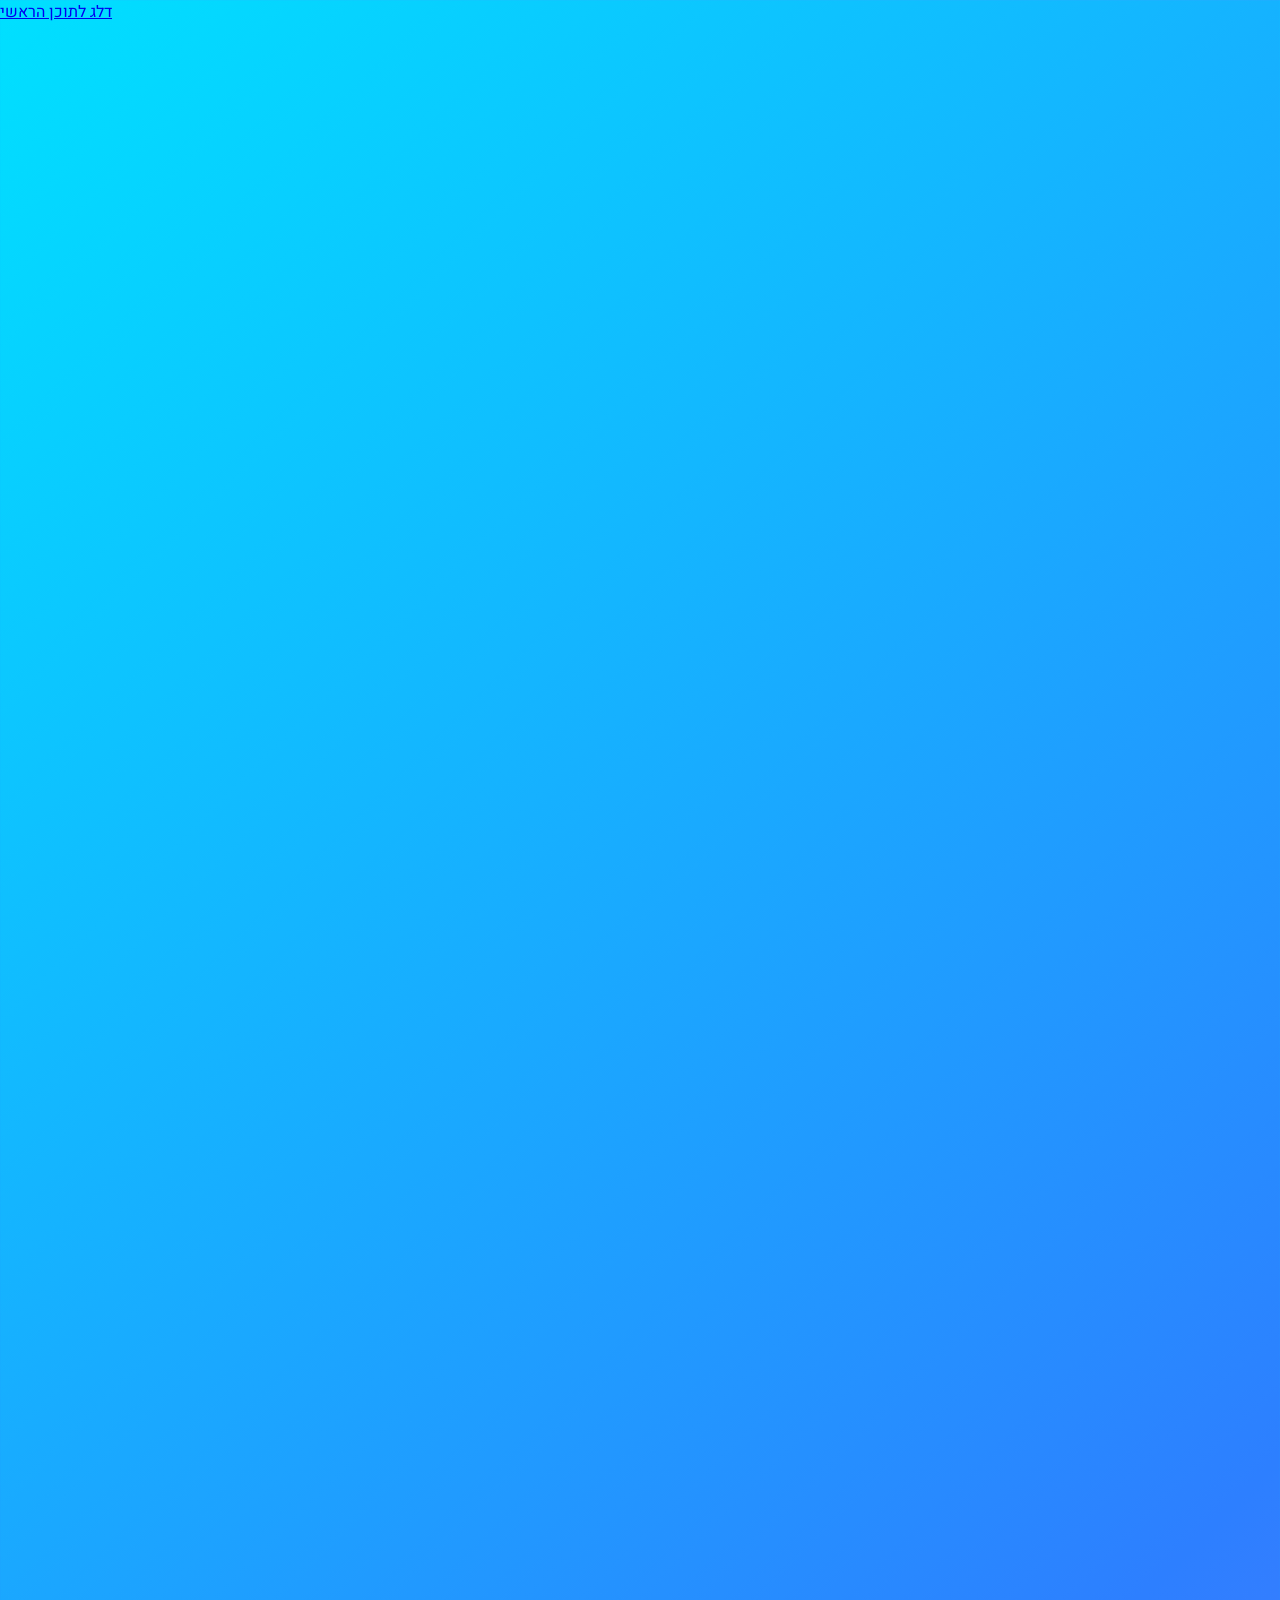
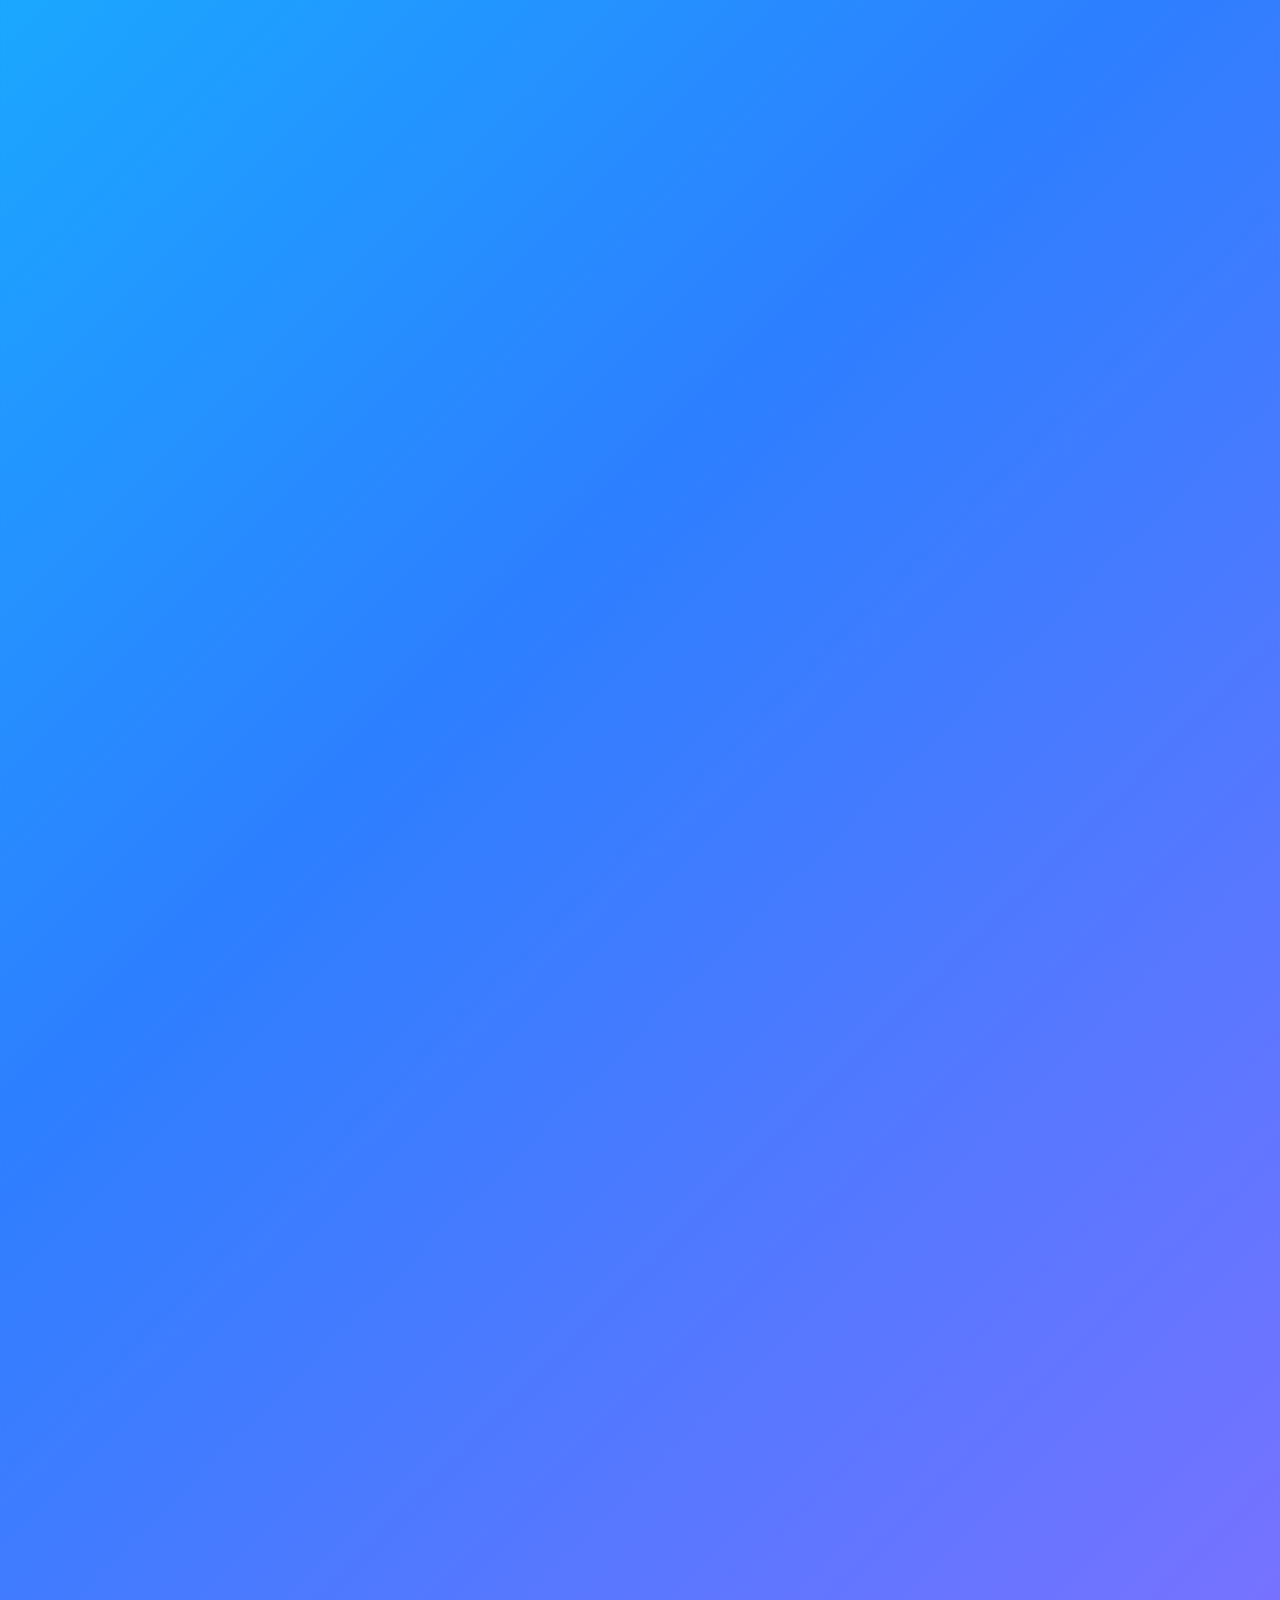
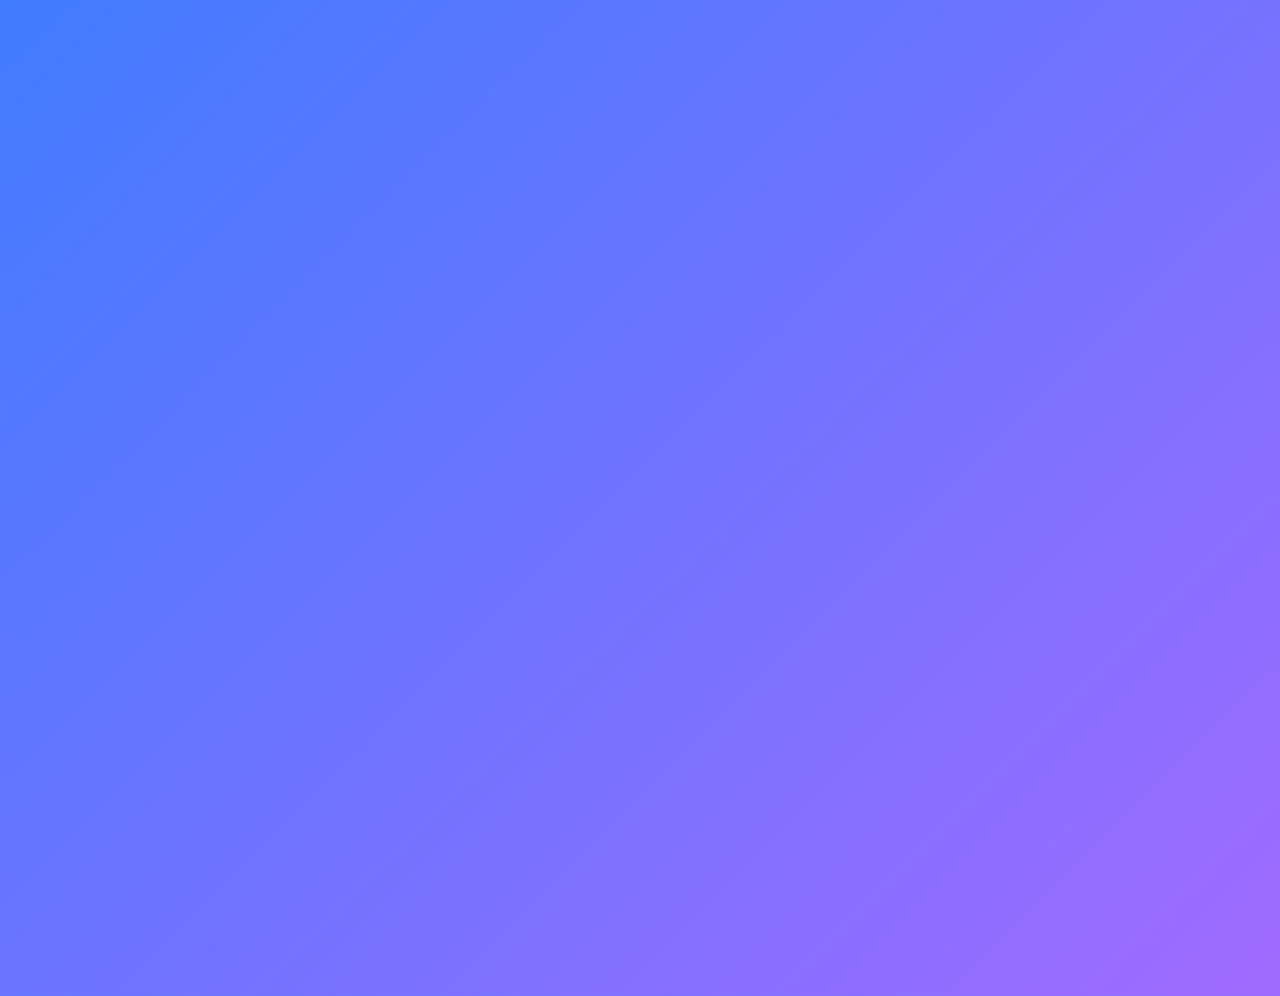
==== commit 027b88d4: "Update index.html" ====
--- a/index.html
+++ b/index.html
@@ -4,463 +4,472 @@
     <meta charset="UTF-8">
     <meta name="viewport" content="width=device-width, initial-scale=1.0">
     
-    <!-- SEO Meta Tags - OPTIMIZED -->
-    <title>צימרים, וילות ומתחמי אירועים | מולטיבראון - השכרת מקומות יוקרתיים בישראל</title>
-    <meta name="description" content="השכרת צימרים רומנטיים, וילות מפוארות, דירות נופש ומתחמי אירועים ייחודיים בכל הארץ. מולטיבראון - 10+ שנות ניסיון באיתור המקום המושלם לחופשה או אירוע שלכם. מחירים הוגנים, שירות אישי ואמין.">
-    <meta name="keywords" content="צימרים, וילות להשכרה, דירות נופש, מתחמי אירועים, חתונות, שבת חתן, אירועים משפחתיים, צימרים רומנטיים, וילות עם בריכה, מקומות לאירועים בישראל, צימרים בצפון, צימרים בדרום, וילות ביקרה, מלונות בוטיק">
+    <!-- Primary Meta Tags -->
+    <title>MULTIBRAWN - סוכן אישי לאיתור לוקיישנים | וילות, צימרים ומתחמי אירועים בישראל</title>
+    <meta name="title" content="MULTIBRAWN - סוכן אישי לאיתור לוקיישנים | וילות, צימרים ומתחמי אירועים">
+    <meta name="description" content="מולטיבראון - הסוכן האישי שלכם לאיתור הלוקיישן המושלם. מאגר בלעדי של וילות יוקרה, צימרים רומנטיים ומתחמי אירועים בישראל. חוסכים לכם זמן עם שירות VIP.">
+    <meta name="keywords" content="וילות להשכרה, צימרים בישראל, מתחמי אירועים, לוקיישנים לחתונות, נופש משפחתי, סופ״ש רומנטי, סוכן נדל״ן נופש">
+    
+    <!-- Canonical URL -->
+    <link rel="canonical" href="https://multibrawn.co.il/">
     
     <!-- Open Graph / Facebook -->
     <meta property="og:type" content="website">
-    <meta property="og:url" content="https://multibrawn.com/">
-    <meta property="og:title" content="צימרים, וילות ומתחמי אירועים | מולטיבראון">
-    <meta property="og:description" content="השכרת צימרים רומנטיים, וילות מפוארות ומתחמי אירועים ייחודיים בכל הארץ. 10+ שנות ניסיון במציאת המקום המושלם עבורכם.">
-    <meta property="og:image" content="https://res.cloudinary.com/dptyfvwyo/image/upload/v1763726367/AA_s4nej0.jpg">
-    
-    <!-- Twitter -->
-    <meta property="twitter:card" content="summary_large_image">
-    <meta property="twitter:url" content="https://multibrawn.com/">
-    <meta property="twitter:title" content="צימרים, וילות ומתחמי אירועים | מולטיבראון">
-    <meta property="twitter:description" content="השכרת צימרים רומנטיים, וילות מפוארות ומתחמי אירועים ייחודיים בכל הארץ.">
-    <meta property="twitter:image" content="https://res.cloudinary.com/dptyfvwyo/image/upload/v1763726367/AA_s4nej0.jpg">
-    
-    <!-- Canonical URL -->
-    <link rel="canonical" href="https://multibrawn.com/">
-    
-    <!-- Schema.org Structured Data -->
+    <meta property="og:url" content="https://multibrawn.co.il/">
+    <meta property="og:title" content="MULTIBRAWN - סוכן אישי לאיתור לוקיישנים | וילות וצימרים בישראל">
+    <meta property="og:description" content="מאגר בלעדי של וילות יוקרה, צימרים רומנטיים ומתחמי אירועים. הסוכן האישי שלכם למציאת הלוקיישן המושלם.">
+    <meta property="og:image" content="https://res.cloudinary.com/dptyfvwyo/image/upload/v1762004983/HERO_zb7pwc.jpg">
+    <meta property="og:image:width" content="1200">
+    <meta property="og:image:height" content="630">
+    <meta property="og:locale" content="he_IL">
+    <meta property="og:site_name" content="MULTIBRAWN">
+    
+    <!-- Twitter Card -->
+    <meta name="twitter:card" content="summary_large_image">
+    <meta name="twitter:url" content="https://multibrawn.co.il/">
+    <meta name="twitter:title" content="MULTIBRAWN - סוכן אישי לאיתור לוקיישנים">
+    <meta name="twitter:description" content="מאגר בלעדי של וילות יוקרה, צימרים רומנטיים ומתחמי אירועים בישראל">
+    <meta name="twitter:image" content="https://res.cloudinary.com/dptyfvwyo/image/upload/v1762004983/HERO_zb7pwc.jpg">
+    
+    <!-- Favicon -->
+    <link rel="icon" type="image/png" href="https://github.com/kfischi/MULTIBRAWN-V.1/raw/main/Gallery/לוגו2.png">
+    <link rel="apple-touch-icon" href="https://github.com/kfischi/MULTIBRAWN-V.1/raw/main/Gallery/לוגו2.png">
+    
+    <!-- Preconnect to external domains -->
+    <link rel="preconnect" href="https://fonts.googleapis.com">
+    <link rel="preconnect" href="https://fonts.gstatic.com" crossorigin>
+    <link rel="preconnect" href="https://res.cloudinary.com">
+    <link rel="preconnect" href="https://cdnjs.cloudflare.com">
+    
+    <!-- DNS Prefetch for faster loading -->
+    <link rel="dns-prefetch" href="https://fonts.googleapis.com">
+    <link rel="dns-prefetch" href="https://res.cloudinary.com">
+    
+    <!-- Fonts - optimized loading -->
+    <link href="https://fonts.googleapis.com/css2?family=Heebo:wght@300;400;500;600;700;800&family=Playfair+Display:wght@700;800;900&display=swap" rel="stylesheet" media="print" onload="this.media='all'">
+    <noscript><link href="https://fonts.googleapis.com/css2?family=Heebo:wght@300;400;500;600;700;800&family=Playfair+Display:wght@700;800;900&display=swap" rel="stylesheet"></noscript>
+    
+    <!-- Font Awesome - deferred -->
+    <link rel="stylesheet" href="https://cdnjs.cloudflare.com/ajax/libs/font-awesome/6.5.1/css/all.min.css" media="print" onload="this.media='all'">
+    
+    <!-- Structured Data - LocalBusiness Schema -->
     <script type="application/ld+json">
     {
       "@context": "https://schema.org",
-      "@type": "TravelAgency",
-      "name": "מולטיבראון",
-      "description": "סוכנות בוטיק להשכרת צימרים, וילות, דירות נופש ומתחמי אירועים בישראל",
-      "url": "https://multibrawn.com",
+      "@type": "LocalBusiness",
+      "name": "MULTIBRAWN - מולטיבראון",
+      "description": "סוכן אישי לאיתור לוקיישנים - וילות, צימרים ומתחמי אירועים בישראל",
+      "url": "https://multibrawn.co.il",
+      "logo": "https://github.com/kfischi/MULTIBRAWN-V.1/raw/main/Gallery/לוגו2.png",
+      "image": "https://res.cloudinary.com/dptyfvwyo/image/upload/v1762004983/HERO_zb7pwc.jpg",
       "telephone": "+972-52-398-3394",
-      "email": "info@multibrawn.com",
+      "email": "info@multibrawn.co.il",
       "address": {
         "@type": "PostalAddress",
-        "addressCountry": "IL"
+        "addressCountry": "IL",
+        "addressLocality": "ישראל"
       },
-      "priceRange": "$$-$$$",
-      "areaServed": "Israel",
-      "serviceType": ["Vacation Rentals", "Event Venues", "Luxury Accommodations"],
-      "aggregateRating": {
-        "@type": "AggregateRating",
-        "ratingValue": "4.9",
-        "reviewCount": "127"
+      "geo": {
+        "@type": "GeoCoordinates",
+        "latitude": "32.0853",
+        "longitude": "34.7818"
+      },
+      "priceRange": "₪₪₪",
+      "openingHours": "Mo-Su 08:00-22:00",
+      "sameAs": [
+        "https://www.facebook.com/vilotzhmarimdirotnofesh2021",
+        "https://www.instagram.com/multibrawn.israel"
+      ],
+      "areaServed": {
+        "@type": "Country",
+        "name": "Israel"
+      },
+      "hasOfferCatalog": {
+        "@type": "OfferCatalog",
+        "name": "שירותי לוקיישנים",
+        "itemListElement": [
+          {
+            "@type": "Offer",
+            "itemOffered": {
+              "@type": "Service",
+              "name": "וילות פרטיות להשכרה",
+              "description": "וילות יוקרה עם בריכה פרטית, ג'קוזי ונוף פנורמי"
+            }
+          },
+          {
+            "@type": "Offer",
+            "itemOffered": {
+              "@type": "Service",
+              "name": "צימרים רומנטיים",
+              "description": "צימרים מפנקים לזוגות עם פרטיות מלאה"
+            }
+          },
+          {
+            "@type": "Offer",
+            "itemOffered": {
+              "@type": "Service",
+              "name": "מתחמי אירועים",
+              "description": "מקומות מושלמים לחתונות, בר מצוות ואירועים עסקיים"
+            }
+          }
+        ]
       }
     }
     </script>
     
-    <!-- ═══════════════════════════════════════════════════════════ -->
-    <!-- ANALYTICS & TRACKING -->
-    <!-- ═══════════════════════════════════════════════════════════ -->
-    
-    <!-- Google Analytics 4 (GA4) -->
+    <!-- BreadcrumbList Schema -->
+    <script type="application/ld+json">
+    {
+      "@context": "https://schema.org",
+      "@type": "BreadcrumbList",
+      "itemListElement": [{
+        "@type": "ListItem",
+        "position": 1,
+        "name": "דף הבית",
+        "item": "https://multibrawn.co.il/"
+      }]
+    }
+    </script>
+    
+    <style>
+        /* Critical CSS - loaded immediately for First Paint */
+        * { margin: 0; padding: 0; box-sizing: border-box; }
+        :root {
+            --primary-bg: linear-gradient(135deg, #00E0FF, #2D7FFF, #A06BFF);
+            --secondary-bg-glass: rgba(255, 255, 255, 0.15);
+            --accent-primary: #FF5EA1;
+            --accent-secondary: #00E0FF;
+            --white: #FAFAFA;
+            --text-dark: #1a0b2e;
+            --text-light-on-dark: #FAFAFA;
+            --light-grey: #444;
+            --font-display: 'Playfair Display', serif;
+            --font-body: 'Heebo', sans-serif;
+        }
+        body { 
+            font-family: var(--font-body); 
+            background: var(--primary-bg); 
+            color: var(--text-dark);
+            line-height: 1.6; 
+            overflow-x: hidden; 
+        }
+        h1, h2, h3, h4, h5, h6 { font-family: var(--font-display); font-weight: 700; }
+        
+        /* Header - visible immediately */
+        header { 
+            position: fixed; top: 0; left: 0; right: 0; z-index: 1000; 
+            background: rgba(255, 255, 255, 0.1); 
+            backdrop-filter: blur(20px); 
+            border-bottom: 1px solid rgba(255, 255, 255, 0.2); 
+            transition: all 0.3s ease; 
+        }
+        header.scrolled { 
+            background: rgba(255, 255, 255, 0.2); 
+            box-shadow: 0 4px 20px rgba(0, 0, 0, 0.1); 
+        }
+        nav { max-width: 1400px; margin: 0 auto; padding: 1.5rem 3rem; display: flex; justify-content: space-between; align-items: center; }
+        .logo { display: flex; align-items: center; gap: 1rem; text-decoration: none; }
+        .logo img { width: 45px; height: 45px; }
+        .logo span { font-size: 1.5rem; font-weight: 700; color: var(--text-dark); font-family: var(--font-display); }
+        .nav-links { display: flex; gap: 2.5rem; align-items: center; }
+        .nav-links a { color: var(--text-dark); text-decoration: none; font-size: 0.95rem; transition: opacity 0.3s; font-weight: 500;}
+        .nav-links a:hover { opacity: 0.6; }
+        .nav-cta { 
+            background: var(--accent-primary); 
+            color: var(--white) !important; 
+            padding: 0.7rem 1.8rem; 
+            border-radius: 6px; 
+            font-weight: 600; 
+            box-shadow: 0 4px 15px rgba(255, 94, 161, 0.4);
+            transition: all 0.3s ease;
+            text-decoration: none;
+        }
+        .nav-cta:hover {
+            transform: translateY(-2px);
+            box-shadow: 0 8px 25px rgba(255, 94, 161, 0.6);
+        }
+        
+        /* Hero Section - critical */
+        .hero { height: 100vh; position: relative; display: flex; align-items: center; justify-content: center; text-align: center; overflow: hidden; }
+        .hero-bg { position: absolute; top: 0; left: 0; width: 100%; height: 100%; }
+        .hero-video { position: absolute; top: 50%; left: 50%; min-width: 100%; min-height: 100%; width: auto; height: auto; transform: translate(-50%, -50%); object-fit: cover; filter: brightness(0.5); }
+        .hero-overlay { position: absolute; top: 0; left: 0; right: 0; bottom: 0; background: linear-gradient(135deg, rgba(0, 224, 255, 0.15), rgba(45, 127, 255, 0.15), rgba(160, 107, 255, 0.25)); z-index: 1; }
+        .hero-content { 
+            position: relative; z-index: 2; max-width: 1000px; padding: 0 2rem; 
+            animation: fadeInUp 1s; 
+        }
+        @keyframes fadeInUp { from { opacity: 0; transform: translateY(30px); } to { opacity: 1; transform: translateY(0); } }
+        .hero h1 { font-size: clamp(3rem, 7vw, 6rem); font-weight: 800; line-height: 1.1; margin-bottom: 1.5rem; color: var(--white); text-shadow: 0 2px 20px rgba(0,0,0,0.3);}
+        .hero h2 { font-size: clamp(1.1rem, 2vw, 1.4rem); max-width: 700px; margin: 0 auto 3rem; font-weight: 400; color: var(--white); }
+        .hero-cta { display: inline-block; background: var(--accent-primary); color: var(--white); padding: 1rem 2.5rem; border-radius: 6px; text-decoration: none; font-weight: 500; transition: all 0.3s; box-shadow: 0 4px 20px rgba(255, 94, 161, 0.4); }
+        .hero-cta:hover { transform: translateY(-2px); box-shadow: 0 10px 30px rgba(255, 94, 161, 0.6); }
+    </style>
+    
+    <!-- Deferred CSS - loaded after page render -->
+    <link rel="stylesheet" href="styles-deferred.css" media="print" onload="this.media='all'">
+    
+    <!-- Google Analytics 4 -->
     <script async src="https://www.googletagmanager.com/gtag/js?id=G-XXXXXXXXXX"></script>
     <script>
-        window.dataLayer = window.dataLayer || [];
-        function gtag(){dataLayer.push(arguments);}
-        gtag('js', new Date());
-        gtag('config', 'G-XXXXXXXXXX', {
-            'send_page_view': true,
-            'anonymize_ip': true
-        });
-    </script>
-    
-    <!-- Facebook Pixel -->
-    <script>
-        !function(f,b,e,v,n,t,s)
-        {if(f.fbq)return;n=f.fbq=function(){n.callMethod?
-        n.callMethod.apply(n,arguments):n.queue.push(arguments)};
-        if(!f._fbq)f._fbq=n;n.push=n;n.loaded=!0;n.version='2.0';
-        n.queue=[];t=b.createElement(e);t.async=!0;
-        t.src=v;s=b.getElementsByTagName(e)[0];
-        s.parentNode.insertBefore(t,s)}(window, document,'script',
-        'https://connect.facebook.net/en_US/fbevents.js');
-        fbq('init', 'YOUR_PIXEL_ID');
-        fbq('track', 'PageView');
-    </script>
-    <noscript><img height="1" width="1" style="display:none" src="https://www.facebook.com/tr?id=YOUR_PIXEL_ID&ev=PageView&noscript=1"/></noscript>
-    
-    <!-- Microsoft Clarity (Free Heatmaps!) -->
+      window.dataLayer = window.dataLayer || [];
+      function gtag(){dataLayer.push(arguments);}
+      gtag('js', new Date());
+      gtag('config', 'G-XXXXXXXXXX'); // Replace with your GA4 ID
+    </script>
+    
+    <!-- Microsoft Clarity -->
     <script type="text/javascript">
         (function(c,l,a,r,i,t,y){
             c[a]=c[a]||function(){(c[a].q=c[a].q||[]).push(arguments)};
             t=l.createElement(r);t.async=1;t.src="https://www.clarity.ms/tag/"+i;
             y=l.getElementsByTagName(r)[0];y.parentNode.insertBefore(t,y);
-        })(window, document, "clarity", "script", "CLARITY_ID");
-    </script>
-    
-    <!-- Hotjar Tracking Code (Alternative Heatmaps) -->
-    <script>
-        (function(h,o,t,j,a,r){
-            h.hj=h.hj||function(){(h.hj.q=h.hj.q||[]).push(arguments)};
-            h._hjSettings={hjid:HOTJAR_ID,hjsv:6};
-            a=o.getElementsByTagName('head')[0];
-            r=o.createElement('script');r.async=1;
-            r.src=t+h._hjSettings.hjid+j+h._hjSettings.hjsv;
-            a.appendChild(r);
-        })(window,document,'https://static.hotjar.com/c/hotjar-','.js?sv=');
-    </script>
-    
-    <!-- ═══════════════════════════════════════════════════════════ -->
-    
-    <script src="https://cdn.tailwindcss.com"></script>
-    <link rel="stylesheet" href="https://cdnjs.cloudflare.com/ajax/libs/font-awesome/6.5.1/css/all.min.css">
-    <link href="https://fonts.googleapis.com/css2?family=Heebo:wght@300;400;500;600;700;800;900&family=Playfair+Display:wght@700;800;900&display=swap" rel="stylesheet">
-    <link href="https://unpkg.com/aos@2.3.1/dist/aos.css" rel="stylesheet">
-
-    <style>
-        :root { --site-accent: #FF5EA1; --site-text: #1a0b2e; }
-        body { font-family: 'Heebo', sans-serif; background: linear-gradient(135deg, #00E0FF 0%, #2D7FFF 50%, #A06BFF 100%); color: var(--site-text); overflow-x: hidden; min-height: 100vh; }
-        h1, h2, h3 { font-family: 'Playfair Display', serif; }
-        
-        /* Header Unified */
-        #main-header { 
-            position: fixed; top: 0; left: 0; right: 0; z-index: 1000; 
-            background: rgba(255, 255, 255, 0.85); /* רקע בהיר יותר */
-            backdrop-filter: blur(10px); 
-            box-shadow: 0 2px 10px rgba(0,0,0,0.05);
-            height: 80px; display: flex; align-items: center; transition: 0.3s; 
-        }
-        nav { width: 100%; max-width: 1400px; margin: 0 auto; padding: 0 2rem; display: flex; justify-content: space-between; align-items: center; }
-        
-        .logo { display: flex; align-items: center; gap: 0.8rem; text-decoration: none; }
-        .logo img { width: 50px; height: 50px; transition: 0.3s; } /* הקטנת לוגו */
-        .logo span { font-size: 1.5rem; font-weight: 800; color: var(--site-text); font-family: 'Playfair Display', serif; letter-spacing: 1px; }
-        
-        .nav-links { display: flex; gap: 2rem; align-items: center; }
-        .nav-links a { color: var(--site-text); text-decoration: none; font-size: 1rem; font-weight: 600; transition: 0.3s; position: relative; }
-        .nav-links a:hover { color: var(--site-accent); }
-        
-        .nav-cta { background: var(--site-accent); color: white !important; padding: 0.6rem 1.5rem; border-radius: 50px; font-weight: 600; box-shadow: 0 4px 15px rgba(255, 94, 161, 0.4); transition: 0.3s; }
-        .nav-cta:hover { transform: translateY(-2px); }
-
-        .menu-toggle { display: none; font-size: 1.8rem; color: var(--site-text); cursor: pointer; background: none; border: none; }
-
-        /* Hero */
-        .hero-video { position: relative; width: 100%; height: 100vh; overflow: hidden; margin-top: -80px; }
-        .video-bg { position: absolute; top: 0; left: 0; width: 100%; height: 100%; object-fit: cover; z-index: 0; }
-        .video-overlay { position: absolute; inset: 0; background: linear-gradient(to bottom, rgba(26,11,46,0.1), rgba(26,11,46,0.5)); display: flex; flex-direction: column; justify-content: center; align-items: center; z-index: 1; text-align: center; padding: 2rem; }
-        .hero-title { font-size: clamp(3rem, 8vw, 6rem); margin-bottom: 1rem; text-shadow: 0 4px 30px rgba(0,0,0,0.3); font-weight: 900; color: white; line-height: 1.1; }
-        .hero-subtitle { font-size: clamp(1.1rem, 2.5vw, 1.5rem); color: rgba(255,255,255,0.95); margin-bottom: 2rem; font-weight: 500; text-shadow: 0 2px 10px rgba(0,0,0,0.3); }
-        .btn-primary { background: var(--site-accent); color: white; padding: 1rem 2.5rem; border-radius: 50px; font-weight: 700; display: inline-flex; align-items: center; gap: 0.5rem; transition: 0.3s; }
-        .btn-primary:hover { transform: translateY(-3px); box-shadow: 0 15px 40px rgba(255, 94, 161, 0.6); }
-        .btn-glass { background: rgba(255,255,255,0.2); border: 1px solid white; color: white; backdrop-filter: blur(10px); padding: 1rem 2.5rem; border-radius: 50px; font-weight: 700; transition: 0.3s; }
-        .btn-glass:hover { background: rgba(255,255,255,0.3); transform: translateY(-3px); }
-
-        /* Locations */
-        .locations-grid { display: grid; grid-template-columns: repeat(auto-fit, minmax(300px, 1fr)); gap: 2rem; max-width: 1400px; margin: 4rem auto; padding: 0 2rem; }
-        .location-card { position: relative; aspect-ratio: 4/5; border-radius: 20px; overflow: hidden; cursor: pointer; transition: transform 0.3s, box-shadow 0.3s; text-decoration: none; }
-        .location-card:hover { transform: translateY(-10px); box-shadow: 0 20px 40px rgba(0,0,0,0.2); }
-        .location-card img { width: 100%; height: 100%; object-fit: cover; transition: 0.5s; }
-        .location-card:hover img { transform: scale(1.1); }
-        .location-overlay { position: absolute; bottom: 0; left: 0; right: 0; padding: 2rem; background: linear-gradient(to top, rgba(0,0,0,0.8), transparent); color: white; }
-        
-        /* Footer & Social */
-        footer { background: rgba(255,255,255,0.1); backdrop-filter: blur(10px); padding: 3rem 2rem; text-align: center; margin-top: 4rem; border-top: 1px solid rgba(255,255,255,0.2); }
-        .footer-social { display: flex; justify-content: center; gap: 1.5rem; margin-bottom: 1.5rem; }
-        .social-icon { width: 45px; height: 45px; background: white; border-radius: 50%; display: flex; align-items: center; justify-content: center; color: var(--site-text); font-size: 1.3rem; transition: 0.3s; text-decoration: none; }
-        .social-icon:hover { transform: translateY(-3px); color: var(--site-accent); box-shadow: 0 5px 15px rgba(0,0,0,0.1); }
-        .footer-links a { color: white; text-decoration: none; opacity: 0.8; transition: 0.3s; }
-        .footer-links a:hover { opacity: 1; text-decoration: underline; }
-        
-        /* Floating Buttons */
-        .floating-btn { position: fixed; width: 60px; height: 60px; border-radius: 50%; display: flex; align-items: center; justify-content: center; color: white; font-size: 2rem; box-shadow: 0 4px 20px rgba(0,0,0,0.3); z-index: 9999; transition: transform 0.3s; cursor: pointer; }
-        .floating-btn:hover { transform: scale(1.1); }
-        .whatsapp-float { bottom: 30px; right: 30px; background-color: #25D366; text-decoration: none; }
-        .accessibility-float { bottom: 30px; left: 30px; background-color: #0072b1; font-size: 1.5rem; }
-
-        /* Mobile Responsive */
-        @media (max-width: 768px) {
-            .nav-links { display: none; position: fixed; top: 80px; left: 0; right: 0; background: rgba(255,255,255,0.98); flex-direction: column; padding: 2rem; border-bottom: 1px solid #eee; gap: 1.5rem; box-shadow: 0 10px 20px rgba(0,0,0,0.1); }
-            .nav-links.active { display: flex; }
-            .menu-toggle { display: block; }
-        }
-        
-        /* Benefits Cards Hover */
-        .benefit-card { background: rgba(255,255,255,0.15); backdrop-filter: blur(10px); border-radius: 20px; padding: 2.5rem; text-align: center; border: 1px solid rgba(255,255,255,0.2); transition: all 0.3s ease; }
-        .benefit-card:hover { transform: translateY(-10px); background: rgba(255,255,255,0.25); box-shadow: 0 15px 40px rgba(0,0,0,0.2); }
-        
-        /* Testimonial Cards */
-        .testimonial-card { background: rgba(255,255,255,0.95); border-radius: 20px; padding: 2.5rem; box-shadow: 0 10px 40px rgba(0,0,0,0.1); transition: all 0.3s ease; }
-        .testimonial-card:hover { transform: translateY(-5px); box-shadow: 0 20px 50px rgba(0,0,0,0.15); }
-    </style>
+        })(window, document, "clarity", "script", "XXXXXXXXXX"); // Replace with your Clarity ID
+    </script>
 </head>
 <body>
-    <header id="main-header">
-        <nav>
-            <a href="index.html" class="logo">
-                <img src="https://github.com/kfischi/MULTIBRAWN-V.1/raw/main/Gallery/לוגו2.png" alt="Logo">
+    <!-- Skip to main content for accessibility -->
+    <a href="#main-content" class="skip-to-main" style="position: absolute; left: -9999px;">דלג לתוכן הראשי</a>
+    
+    <header id="header" role="banner">
+        <nav role="navigation" aria-label="ניווט ראשי">
+            <a href="/" class="logo" aria-label="MULTIBRAWN - דף הבית">
+                <img src="https://github.com/kfischi/MULTIBRAWN-V.1/raw/main/Gallery/לוגו2.png" alt="MULTIBRAWN לוגו" width="45" height="45" loading="eager">
                 <span>MULTIBRAWN</span>
             </a>
-            <div class="nav-links" id="navLinks">
-                <a href="index.html" style="color: var(--site-accent);">דף הבית</a>
+            <div class="nav-links">
+                <a href="/">דף הבית</a>
+                <a href="about.html">אודות</a>
                 <a href="gallery.html">גלריה</a>
-                <a href="tips.html">טיפים חשובים</a>
-                <a href="about.html">אודות</a>
                 <a href="contact.html" class="nav-cta">צור קשר</a>
             </div>
-            <button class="menu-toggle" onclick="toggleMenu()"><i class="fas fa-bars"></i></button>
         </nav>
     </header>
 
-    <section class="hero-video">
-        <video class="video-bg" autoplay muted loop playsinline>
-            <source src="https://res.cloudinary.com/dptyfvwyo/video/upload/v1763834667/Video-Multi_b11ehy.mp4" type="video/mp4">
-        </video>
-        <div class="video-overlay">
-            <div class="hero-content" data-aos="fade-up">
-                <h1 class="hero-title">צימרים, וילות ומתחמי אירועים<br>יוקרתיים בכל הארץ</h1>
-                <p class="hero-subtitle">מולטיבראון - מוצאים לכם את המקום המושלם לנופש או לאירוע מיוחד<br>10+ שנות ניסיון | שירות אישי ואמין | מחירים הוגנים</p>
-                <div class="hero-btn-group">
-                    <a href="contact.html" class="btn-primary">בואו נמצא לכם מקום</a>
-                    <a href="gallery.html" class="btn-glass">צפו בגלריה</a>
-                </div>
-            </div>
-        </div>
-    </section>
-
-    <section class="locations-grid">
-        <a href="gallery.html#villas" class="location-card"><img src="https://res.cloudinary.com/dptyfvwyo/image/upload/v1760818934/22_tt9jvz.jpg" loading="lazy"><div class="location-overlay"><h3>וילות מפוארות</h3></div></a>
-        <a href="gallery.html#zimmer" class="location-card"><img src="https://res.cloudinary.com/dptyfvwyo/image/upload/v1763726367/AA_s4nej0.jpg" loading="lazy"><div class="location-overlay"><h3>צימרים</h3></div></a>
-        <a href="gallery.html#apartments" class="location-card"><img src="https://res.cloudinary.com/dptyfvwyo/image/upload/v1760818995/Apartment1_mrxdad.jpg" loading="lazy"><div class="location-overlay"><h3>דירות נופש</h3></div></a>
-        <a href="gallery.html#hotels" class="location-card"><img src="https://res.cloudinary.com/dptyfvwyo/image/upload/v1760818995/Hotel1_ihkey7.jpg" loading="lazy"><div class="location-overlay"><h3>מלונות בוטיק</h3></div></a>
-        <a href="gallery.html#events" class="location-card"><img src="https://res.cloudinary.com/dptyfvwyo/image/upload/v1762003191/1_tsc6xx.jpg" loading="lazy"><div class="location-overlay"><h3>מתחמי אירועים</h3></div></a>
-    </section>
-
-    <!-- למה לבחור בנו -->
-    <section style="max-width: 1400px; margin: 6rem auto; padding: 0 2rem;">
-        <div style="text-align: center; margin-bottom: 4rem;" data-aos="fade-up">
-            <h2 style="font-size: clamp(2.5rem, 5vw, 4rem); color: white; margin-bottom: 1rem;">למה לבחור ב-MULTIBRAWN?</h2>
-            <p style="font-size: 1.2rem; color: rgba(255,255,255,0.9); max-width: 700px; margin: 0 auto;">אנחנו לא סתם סוכנות - אנחנו השותפים שלכם למציאת המקום המושלם</p>
-        </div>
-
-        <div style="display: grid; grid-template-columns: repeat(auto-fit, minmax(280px, 1fr)); gap: 2rem;">
-            <div class="benefit-card" data-aos="fade-up" data-aos-delay="100">
-                <div style="width: 70px; height: 70px; background: linear-gradient(135deg, #FF5EA1, #A06BFF); border-radius: 50%; display: flex; align-items: center; justify-content: center; margin: 0 auto 1.5rem; font-size: 2rem;">⭐</div>
-                <h3 style="font-size: 1.5rem; color: white; margin-bottom: 1rem;">ניסיון של 10+ שנים</h3>
-                <p style="color: rgba(255,255,255,0.85); line-height: 1.8;">עבדנו עם מאות לקוחות ואנחנו מכירים כל פינה בארץ</p>
-            </div>
-
-            <div class="benefit-card" data-aos="fade-up" data-aos-delay="200">
-                <div style="width: 70px; height: 70px; background: linear-gradient(135deg, #00E0FF, #2D7FFF); border-radius: 50%; display: flex; align-items: center; justify-content: center; margin: 0 auto 1.5rem; font-size: 2rem;">🎯</div>
-                <h3 style="font-size: 1.5rem; color: white; margin-bottom: 1rem;">התאמה מושלמת</h3>
-                <p style="color: rgba(255,255,255,0.85); line-height: 1.8;">אנחנו מקשיבים לכם ומוצאים בדיוק את מה שאתם צריכים</p>
-            </div>
-
-            <div class="benefit-card" data-aos="fade-up" data-aos-delay="300">
-                <div style="width: 70px; height: 70px; background: linear-gradient(135deg, #A06BFF, #FF5EA1); border-radius: 50%; display: flex; align-items: center; justify-content: center; margin: 0 auto 1.5rem; font-size: 2rem;">💎</div>
-                <h3 style="font-size: 1.5rem; color: white; margin-bottom: 1rem;">מתחמים אקסלוסיביים</h3>
-                <p style="color: rgba(255,255,255,0.85); line-height: 1.8;">גישה למתחמים שלא תמצאו בשום מקום אחר</p>
-            </div>
-
-            <div class="benefit-card" data-aos="fade-up" data-aos-delay="400">
-                <div style="width: 70px; height: 70px; background: linear-gradient(135deg, #2D7FFF, #00E0FF); border-radius: 50%; display: flex; align-items: center; justify-content: center; margin: 0 auto 1.5rem; font-size: 2rem;">🤝</div>
-                <h3 style="font-size: 1.5rem; color: white; margin-bottom: 1rem;">שירות אישי ומסור</h3>
-                <p style="color: rgba(255,255,255,0.85); line-height: 1.8;">אנחנו איתכם בכל שלב - מהחיפוש ועד למימוש</p>
-            </div>
-        </div>
-    </section>
-
-    <!-- מספרים -->
-    <section style="background: rgba(255,255,255,0.1); backdrop-filter: blur(10px); padding: 5rem 2rem; margin: 4rem 0; border-top: 1px solid rgba(255,255,255,0.2); border-bottom: 1px solid rgba(255,255,255,0.2);">
-        <div style="max-width: 1200px; margin: 0 auto; display: grid; grid-template-columns: repeat(auto-fit, minmax(200px, 1fr)); gap: 3rem; text-align: center;">
-            <div data-aos="zoom-in" data-aos-delay="100">
-                <div style="font-size: 4rem; font-weight: 900; color: white; margin-bottom: 0.5rem;">10+</div>
-                <div style="font-size: 1.2rem; color: rgba(255,255,255,0.9); font-weight: 600;">שנות ניסיון</div>
-            </div>
-            <div data-aos="zoom-in" data-aos-delay="200">
-                <div style="font-size: 4rem; font-weight: 900; color: white; margin-bottom: 0.5rem;">500+</div>
-                <div style="font-size: 1.2rem; color: rgba(255,255,255,0.9); font-weight: 600;">לקוחות מרוצים</div>
-            </div>
-            <div data-aos="zoom-in" data-aos-delay="300">
-                <div style="font-size: 4rem; font-weight: 900; color: white; margin-bottom: 0.5rem;">100%</div>
-                <div style="font-size: 1.2rem; color: rgba(255,255,255,0.9); font-weight: 600;">שביעות רצון</div>
-            </div>
-            <div data-aos="zoom-in" data-aos-delay="400">
-                <div style="font-size: 4rem; font-weight: 900; color: white; margin-bottom: 0.5rem;">24/7</div>
-                <div style="font-size: 1.2rem; color: rgba(255,255,255,0.9); font-weight: 600;">זמינות</div>
-            </div>
-        </div>
-    </section>
-
-    <!-- עדויות לקוחות -->
-    <section style="max-width: 1200px; margin: 6rem auto; padding: 0 2rem;">
-        <div style="text-align: center; margin-bottom: 4rem;" data-aos="fade-up">
-            <h2 style="font-size: clamp(2.5rem, 5vw, 4rem); color: white; margin-bottom: 1rem;">מה הלקוחות שלנו אומרים</h2>
-            <p style="font-size: 1.2rem; color: rgba(255,255,255,0.9);">אלפי לקוחות מרוצים בחרו בנו למציאת המקום המושלם</p>
-        </div>
-
-        <div style="display: grid; grid-template-columns: repeat(auto-fit, minmax(300px, 1fr)); gap: 2rem;">
-            <div class="testimonial-card" data-aos="fade-up" data-aos-delay="100">
-                <div style="color: #FFD700; font-size: 1.5rem; margin-bottom: 1rem;">⭐⭐⭐⭐⭐</div>
-                <p style="color: var(--site-text); line-height: 1.8; margin-bottom: 1.5rem; font-size: 1.05rem;">"שירות מדהים! מצאו לנו וילה מושלמת לחתונה תוך יומיים. ערדית הייתה איתנו בכל שלב ודאגה לכל הפרטים. ממליצים בחום!"</p>
-                <div style="display: flex; align-items: center; gap: 1rem;">
-                    <div style="width: 50px; height: 50px; background: linear-gradient(135deg, #FF5EA1, #A06BFF); border-radius: 50%; display: flex; align-items: center; justify-content: center; color: white; font-weight: 700; font-size: 1.2rem;">ש</div>
-                    <div>
-                        <div style="font-weight: 700; color: var(--site-text);">שירה ודוד כהן</div>
-                        <div style="color: #888; font-size: 0.9rem;">חתונה בצפון</div>
-                    </div>
-                </div>
-            </div>
-
-            <div class="testimonial-card" data-aos="fade-up" data-aos-delay="200">
-                <div style="color: #FFD700; font-size: 1.5rem; margin-bottom: 1rem;">⭐⭐⭐⭐⭐</div>
-                <p style="color: var(--site-text); line-height: 1.8; margin-bottom: 1.5rem; font-size: 1.05rem;">"חיפשנו צימר רומנטי לסופ\"ש של יום הנישואים. MULTIBRAWN מצאו לנו מקום מושלם עם ג'קוזי ונוף מדהים. חוויה בלתי נשכחת!"</p>
-                <div style="display: flex; align-items: center; gap: 1rem;">
-                    <div style="width: 50px; height: 50px; background: linear-gradient(135deg, #00E0FF, #2D7FFF); border-radius: 50%; display: flex; align-items: center; justify-content: center; color: white; font-weight: 700; font-size: 1.2rem;">מ</div>
-                    <div>
-                        <div style="font-weight: 700; color: var(--site-text);">מיכל ויונתן לוי</div>
-                        <div style="color: #888; font-size: 0.9rem;">צימר בגליל</div>
-                    </div>
-                </div>
-            </div>
-
-            <div class="testimonial-card" data-aos="fade-up" data-aos-delay="300">
-                <div style="color: #FFD700; font-size: 1.5rem; margin-bottom: 1rem;">⭐⭐⭐⭐⭐</div>
-                <p style="color: var(--site-text); line-height: 1.8; margin-bottom: 1.5rem; font-size: 1.05rem;">"אירגנו אירוע עסקי ל-150 איש. הצוות של MULTIBRAWN היה מקצועי ברמה אחרת - מיקום מושלם, אוכל מעולה, הכל היה מסודר. תודה רבה!"</p>
-                <div style="display: flex; align-items: center; gap: 1rem;">
-                    <div style="width: 50px; height: 50px; background: linear-gradient(135deg, #A06BFF, #FF5EA1); border-radius: 50%; display: flex; align-items: center; justify-content: center; color: white; font-weight: 700; font-size: 1.2rem;">א</div>
-                    <div>
-                        <div style="font-weight: 700; color: var(--site-text);">אלון גרשון</div>
-                        <div style="color: #888; font-size: 0.9rem;">אירוע עסקי בתל אביב</div>
-                    </div>
-                </div>
-            </div>
-        </div>
-    </section>
-
-    <!-- קריאה לפעולה -->
-    <section style="max-width: 900px; margin: 6rem auto 4rem; padding: 0 2rem;">
-        <div style="background: linear-gradient(135deg, #FF5EA1, #A06BFF); border-radius: 30px; padding: 4rem 2rem; text-align: center; box-shadow: 0 20px 60px rgba(255, 94, 161, 0.4);" data-aos="zoom-in">
-            <h2 style="font-size: clamp(2rem, 4vw, 3rem); color: white; margin-bottom: 1.5rem; font-weight: 900;">מוכנים למצוא את המקום המושלם?</h2>
-            <p style="font-size: 1.2rem; color: rgba(255,255,255,0.95); margin-bottom: 2.5rem; line-height: 1.8;">ספרו לנו מה אתם מחפשים ואנחנו נמצא לכם את המקום שתמיד חלמתם עליו</p>
-            <a href="contact.html" class="btn-glass" style="background: white; color: #FF5EA1; font-size: 1.1rem; padding: 1.2rem 3rem; border: none;">בואו נדבר <i class="fas fa-arrow-left" style="margin-right: 0.5rem;"></i></a>
-        </div>
-    </section>
-
-    <!-- Floating Buttons -->
-    <a href="https://wa.me/972523983394?text=שלום,%20אני%20פונה%20מאתר%20מולטיבראון.%20אשמח%20שנדבר" target="_blank" class="floating-btn whatsapp-float" title="וואטסאפ"><i class="fab fa-whatsapp"></i></a>
-    <div class="floating-btn accessibility-float" onclick="alert('תפריט נגישות נפתח')" title="נגישות"><i class="fas fa-wheelchair"></i></div>
-
-    <!-- SEO Content Section -->
-    <section style="background: #f8f9fa; padding: 4rem 2rem; margin-top: 4rem;">
-        <div style="max-width: 1200px; margin: 0 auto;">
-            <article>
-                <h2 style="text-align: center; font-size: 2.5rem; margin-bottom: 2rem; color: #2c3e50;">
-                    מולטיבראון - המקום המושלם להשכרת צימרים, וילות ומתחמי אירועים בישראל
-                </h2>
-                
-                <div style="line-height: 1.8; color: #555;">
-                    <h3 style="color: #667eea; margin-top: 2rem;">🏡 צימרים רומנטיים לחופשה מושלמת</h3>
-                    <p>מחפשים <strong>צימרים רומנטיים</strong> לסוף שבוע? ב<strong>מולטיבראון</strong> תמצאו מבחר עשיר של <strong>צימרים בצפון</strong>, <strong>צימרים בדרום</strong> ו<strong>צימרים במרכז הארץ</strong>. כל צימר נבחר בקפידה ומציע חוויית אירוח יוקרתית עם <strong>ג'קוזי פרטי</strong>, <strong>בריכה מחוממת</strong>, נוף פסטורלי ופינוקים שיהפכו את הנופש שלכם לבלתי נשכח.</p>
-                    
-                    <h3 style="color: #667eea; margin-top: 2rem;">🏛️ וילות יוקרה עם בריכה פרטית</h3>
-                    <p>מתכננים חופשה משפחתית או סוף שבוע עם חברים? <strong>וילות להשכרה</strong> שלנו מציעות מרחב, פרטיות ופינוקים ברמה הגבוהה ביותר. <strong>וילות עם בריכה פרטית</strong>, <strong>וילות ליד הים</strong>, <strong>וילות מפוארות בגליל</strong> - כל אחת מציעה חוויה ייחודית של יוקרה ונוחות. מושלם למשפחות, קבוצות חברים או אירועים משפחתיים קטנים.</p>
-                    
-                    <h3 style="color: #667eea; margin-top: 2rem;">🏙️ דירות נופש בכל רחבי הארץ</h3>
-                    <p><strong>דירות נופש</strong> שלנו ממוקמות במיקומים אטרקטיביים - <strong>דירות נופש בתל אביב</strong>, <strong>דירות נופש בירושלים</strong>, <strong>דירות נופש בחיפה</strong> ו<strong>דירות נופש באילת</strong>. כל דירה מעוצבת בטוב טעם, מצוידת במלואה ומספקת בסיס מושלם לחקור את האזור. אידיאלי למשפחות, זוגות או נוסעי עבודה המחפשים נוחות ביתית.</p>
-                    
-                    <h3 style="color: #667eea; margin-top: 2rem;">💍 מתחמי אירועים לחתונות ואירועים מיוחדים</h3>
-                    <p>מתכננים <strong>חתונה</strong>, <strong>שבת חתן</strong> או <strong>אירוע משפחתי</strong>? המבחר שלנו של <strong>מתחמי אירועים</strong> כולל <strong>אולמות אירועים</strong> מרהיבים, <strong>גני אירועים</strong> פסטורליים ו<strong>מתחמים בוטיק</strong> ייחודיים. כל מתחם נבדק אישית ומציע תשתיות מתקדמות, עיצוב מרהיב ושירות ברמה הגבוהה ביותר. מושלם ל<strong>חתונות</strong>, <strong>בר/בת מצווה</strong>, <strong>אירועים עסקיים</strong> ו<strong>מסיבות פרטיות</strong>.</p>
-                    
-                    <h3 style="color: #667eea; margin-top: 2rem;">🎯 למה לבחור במולטיבראון?</h3>
-                    <ul style="margin-top: 1rem;">
-                        <li><strong>✅ 10+ שנות ניסיון</strong> באיתור מקומות יוקרתיים בכל הארץ</li>
-                        <li><strong>✅ שירות אישי ומקצועי</strong> - אנחנו מלווים אתכם מההתחלה ועד הסוף</li>
-                        <li><strong>✅ מבחר עצום</strong> של צימרים, וילות, דירות נופש ומתחמי אירועים</li>
-                        <li><strong>✅ מחירים הוגנים</strong> וללא עמלות נסתרות</li>
-                        <li><strong>✅ זמינות 24/7</strong> לשאלות וסיוע</li>
-                        <li><strong>✅ המלצות מותאמות אישית</strong> לפי הצרכים והתקציב שלכם</li>
-                    </ul>
-                    
-                    <h3 style="color: #667eea; margin-top: 2rem;">📍 מקומות פופולריים להשכרה</h3>
-                    <p><strong>צפון הארץ:</strong> <strong>צימרים בגליל</strong>, <strong>צימרים ברמת הגולן</strong>, <strong>צימרים בכנרת</strong>, <strong>וילות בכרמל</strong>, <strong>צימרים בגולן</strong></p>
-                    <p><strong>מרכז הארץ:</strong> <strong>דירות נופש בתל אביב</strong>, <strong>וילות בהרצליה</strong>, <strong>צימרים במרכז</strong>, <strong>מתחמי אירועים במרכז</strong></p>
-                    <p><strong>דרום הארץ:</strong> <strong>צימרים במדבר</strong>, <strong>דירות נופש באילת</strong>, <strong>צימרים בערבה</strong>, <strong>וילות בדרום</strong></p>
-                    <p><strong>ירושלים והסביבה:</strong> <strong>דירות נופש בירושלים</strong>, <strong>מתחמי אירועים בירושלים</strong>, <strong>צימרים ביהודה</strong></p>
-                    
-                    <div style="background: linear-gradient(135deg, #667eea 0%, #764ba2 100%); padding: 2rem; border-radius: 15px; margin-top: 3rem; text-align: center; color: white;">
-                        <h3 style="color: white; margin-bottom: 1rem;">מוכנים למצוא את המקום המושלם?</h3>
-                        <p style="color: rgba(255,255,255,0.9); margin-bottom: 1.5rem;">צרו איתנו קשר עכשיו ונמצא לכם בדיוק מה שאתם מחפשים!</p>
-                        <a href="contact.html" style="background: white; color: #667eea; padding: 1rem 2rem; border-radius: 50px; text-decoration: none; font-weight: bold; display: inline-block;">בואו נתחיל 🚀</a>
-                    </div>
-                </div>
-            </article>
-        </div>
-    </section>
-
-    <footer>
-        <div style="margin-bottom:2rem;"><img src="https://github.com/kfischi/MULTIBRAWN-V.1/raw/main/Gallery/לוגו2.png" style="width:60px;margin:0 auto;"></div>
+    <main id="main-content">
+        <section class="hero" aria-label="מתחמים יוקרתיים במינימום מאמץ">
+            <div class="hero-bg" role="presentation">
+                <video autoplay muted loop playsinline class="hero-video">
+                    <source src="https://res.cloudinary.com/dptyfvwyo/video/upload/v1763834667/Video-Multi_b11ehy.mp4" type="video/mp4">
+                </video>
+                <div class="hero-overlay"></div>
+            </div>
+            <div class="hero-content">
+                <h1>מתחמים יוקרתיים במינימום מאמץ</h1>
+                <h2>מולטיבראון - מוצאים לכם את המקום המושלם לנופש או לאירוע</h2>
+                <a href="contact.html" class="hero-cta" aria-label="צור קשר עם הסוכן האישי שלנו">בואו נתחיל</a>
+            </div>
+        </section>
+
+        <section class="locations" aria-labelledby="locations-title">
+            <div class="section-header">
+                <h2 id="locations-title">סוגי לוקיישנים</h2>
+                <p>כל מקום נבחר בקפידה ונבדק אישית על ידינו</p>
+            </div>
+            <div class="locations-grid">
+                <a href="/gallery.html#apartments" class="location-card-link" aria-label="דירות נופש ופנטהאוזים">
+                    <article class="location-card">
+                        <img src="https://res.cloudinary.com/dptyfvwyo/image/upload/w_600,q_auto,f_auto/v1760818934/20_t6yw8m.jpg" 
+                             alt="פנטהאוז יוקרתי עם מרפסת גדולה" 
+                             width="600" 
+                             height="750"
+                             loading="lazy">
+                        <div class="location-overlay">
+                            <h3>דירות נופש ופנטהאוזים</h3>
+                            <p>חיים עירוניים ברמה אחרת</p>
+                        </div>
+                    </article>
+                </a>
+                <a href="/gallery.html#villas" class="location-card-link" aria-label="וילות פרטיות">
+                    <article class="location-card">
+                        <img src="https://res.cloudinary.com/dptyfvwyo/image/upload/w_600,q_auto,f_auto/v1760818934/22_tt9jvz.jpg" 
+                             alt="וילה פרטית עם בריכה" 
+                             width="600" 
+                             height="750"
+                             loading="lazy">
+                        <div class="location-overlay">
+                            <h3>וילות פרטיות</h3>
+                            <p>מרחב, פרטיות ונוחות מלאה</p>
+                        </div>
+                    </article>
+                </a>
+                <a href="/gallery.html#events" class="location-card-link" aria-label="מתחמי אירועים">
+                    <article class="location-card">
+                        <img src="https://res.cloudinary.com/dptyfvwyo/image/upload/w_600,q_auto,f_auto/v1762003191/1_tsc6xx.jpg" 
+                             alt="מתחם אירועים מעוצב" 
+                             width="600" 
+                             height="750"
+                             loading="lazy">
+                        <div class="location-overlay">
+                            <h3>מתחמי אירועים</h3>
+                            <p>מקומות מושלמים לכל אירוע</p>
+                        </div>
+                    </article>
+                </a>
+                <a href="/gallery.html#guesthouses" class="location-card-link" aria-label="צימרים רומנטיים">
+                    <article class="location-card">
+                        <img src="https://res.cloudinary.com/dptyfvwyo/image/upload/w_600,q_auto,f_auto/v1760818996/Zimmer2_ge7g6h.jpg" 
+                             alt="צימר רומנטי עם ג'קוזי" 
+                             width="600" 
+                             height="750"
+                             loading="lazy">
+                        <div class="location-overlay">
+                            <h3>צימרים רומנטיים</h3>
+                            <p>בריחה לטבע עם כל הפינוקים</p>
+                        </div>
+                    </article>
+                </a>
+                <a href="/gallery.html#hotels" class="location-card-link" aria-label="מלונות בוטיק">
+                    <article class="location-card">
+                        <img src="https://res.cloudinary.com/dptyfvwyo/image/upload/w_600,q_auto,f_auto/v1760818995/Hotel1_ihkey7.jpg" 
+                             alt="מלון בוטיק יוקרתי" 
+                             width="600" 
+                             height="750"
+                             loading="lazy">
+                        <div class="location-overlay">
+                            <h3>מלונות בוטיק</h3>
+                            <p>מקומות עם אישיות ושירות אישי</p>
+                        </div>
+                    </article>
+                </a>
+            </div>
+        </section>
+
+        <section class="features" aria-labelledby="features-title">
+            <div class="section-header">
+                <h2 id="features-title">השירות הייחודי שלנו: הסוכן האישי שלכם</h2>
+                <p>חיפוש לוקיישן לא צריך להיות מסובך. תנו לנו לעשות את העבודה עבורכם.</p>
+            </div>
+            <div class="features-grid">
+                <article class="feature">
+                    <div class="feature-icon" aria-hidden="true"><i class="fas fa-clock"></i></div>
+                    <h3>חוסכים לכם זמן</h3>
+                    <p>תגידו לנו מה אתם מחפשים, ואנחנו נמצא את המקומות המתאימים. לא עוד שעות של גלילה באתרים.</p>
+                </article>
+                <article class="feature">
+                    <div class="feature-icon" aria-hidden="true"><i class="fas fa-check-circle"></i></div>
+                    <h3>נבדקים אישית</h3>
+                    <p>כל מקום שאנחנו ממליצים עליו, אנחנו מכירים באופן אישי. אין הפתעות לא נעימות.</p>
+                </article>
+                <article class="feature">
+                    <div class="feature-icon" aria-hidden="true"><i class="fas fa-key"></i></div>
+                    <h3>מאגר ייחודי</h3>
+                    <p>יש לנו גישה למקומות שלא תמצאו בחיפוש רגיל. לוקיישנים שזמינים רק דרכנו.</p>
+                </article>
+            </div>
+        </section>
+
+        <section class="specialty" aria-labelledby="specialty-title">
+            <div class="section-header">
+                <h2 id="specialty-title">מתמחים באירועים</h2>
+                <p>לכל סוג אירוע יש את המקום המושלם</p>
+            </div>
+            <div class="specialty-grid">
+                <article class="specialty-card">
+                    <div class="specialty-emoji" aria-hidden="true">✡️</div>
+                    <h3>שבתות חתן ואירועים דתיים</h3>
+                    <p>מתחמים מותאמים למשפחות, קרבה לבתי כנסת ודרישות כשרות</p>
+                </article>
+                <article class="specialty-card">
+                    <div class="specialty-emoji" aria-hidden="true">👥</div>
+                    <h3>כנסים וימי גיבוש</h3>
+                    <p>מקומות לקבוצות עם כל הציוד הנדרש לאירועים עסקיים</p>
+                </article>
+                <article class="specialty-card">
+                    <div class="specialty-emoji" aria-hidden="true">💍</div>
+                    <h3>חתונות ואירועים פרטיים</h3>
+                    <p>לוקיישנים מושלמים לאירועי החיים החשובים</p>
+                </article>
+            </div>
+        </section>
+
+        <section class="cta-section" aria-labelledby="cta-title">
+            <h2 id="cta-title">מוכנים למצוא את המקום המושלם?</h2>
+            <p>ספרו לנו מה אתם מחפשים, ואנחנו נדאג לשאר</p>
+            <a href="contact.html" class="cta-button" aria-label="פתח טופס צור קשר">בואו נדבר</a>
+        </section>
+    </main>
+
+    <footer role="contentinfo">
+        <a href="/" class="footer-logo" aria-label="MULTIBRAWN - דף הבית">
+            <img src="https://github.com/kfischi/MULTIBRAWN-V.1/raw/main/Gallery/לוגו2.png" alt="MULTIBRAWN לוגו" width="40" height="40" loading="lazy">
+            <span>MULTIBRAWN</span>
+        </a>
+        <nav class="footer-links" aria-label="ניווט תחתון">
+            <a href="privacy.html">מדיניות פרטיות</a>
+            <a href="accessibility.html">הצהרת נגישות</a>
+            <a href="about.html">אודות</a>
+            <a href="contact.html">צור קשר</a>
+        </nav>
+        <p class="footer-copy">© 2025 MULTIBRAWN. כל הזכויות שמורות.</p>
+    </footer>
+
+    <!-- Chatbot - Loaded last for performance -->
+    <div class="chatbot-iframe-container" id="chatbotWindow">
+        <iframe src="chatbot.html" class="chatbot-iframe" title="מולטי AI - עוזר אישי" loading="lazy"></iframe>
+    </div>
+    <button class="chatbot-launcher-button" id="chatbotButton" aria-label="פתח צ'אט עם מולטי AI">
+        <div class="chatbot-pulse" aria-hidden="true"></div>
+        <i class="fas fa-comment-dots chat-icon" aria-hidden="true"></i>
+        <i class="fas fa-times close-icon" aria-hidden="true"></i>
+    </button>
+
+    <!-- Deferred JavaScript -->
+    <script defer>
+        // Header Scroll Effect
+        const header = document.getElementById('header');
+        let lastScroll = 0;
         
-        <div class="footer-social">
-            <a href="https://www.youtube.com/@Multibrawn" target="_blank" class="social-icon"><i class="fab fa-youtube"></i></a>
-            <a href="https://www.facebook.com/share/1EhDNF1BCQ/?mibextid=wwXIfr" target="_blank" class="social-icon"><i class="fab fa-facebook-f"></i></a>
-            <a href="https://www.instagram.com/multibrawn.israel?igsh=eW5weTU3M2d0NXNz&utm_source=qr" target="_blank" class="social-icon"><i class="fab fa-instagram"></i></a>
-            <a href="http://www.tiktok.com/@multibrawn" target="_blank" class="social-icon"><i class="fab fa-tiktok"></i></a>
-        </div>
-
-        <div class="footer-links" style="margin-bottom: 1.5rem; display: flex; gap: 1rem; justify-content: center; font-size: 0.95rem;">
-            <a href="privacy.html">מדיניות פרטיות</a>
-            <span style="color:white; opacity:0.5;">|</span>
-            <a href="accessibility.html">הצהרת נגישות</a>
-        </div>
-
-        <a href="contact.html" class="nav-cta" style="display:inline-block; margin-top:1rem; cursor:pointer;">צור קשר להזמנות</a>
-        <p style="margin-top:2rem; opacity:0.7; font-size:0.9rem;">© 2025 MULTIBRAWN</p>
-    </footer>
-
-    <script src="https://unpkg.com/aos@2.3.1/dist/aos.js"></script>
+        window.addEventListener('scroll', () => {
+            const currentScroll = window.pageYOffset;
+            
+            if (currentScroll > 100) {
+                header.classList.add('scrolled');
+            } else {
+                header.classList.remove('scrolled');
+            }
+            
+            lastScroll = currentScroll;
+        }, { passive: true });
+
+        // Chatbot Iframe Launcher
+        const chatbotButton = document.getElementById('chatbotButton');
+        const chatbotWindow = document.getElementById('chatbotWindow');
+
+        function toggleChatbot() {
+            chatbotWindow.classList.toggle('active');
+            chatbotButton.classList.toggle('active');
+            
+            // Track chatbot opens in GA4
+            if (typeof gtag !== 'undefined') {
+                gtag('event', 'chatbot_open', {
+                    'event_category': 'engagement',
+                    'event_label': 'Chatbot Opened'
+                });
+            }
+        }
+        
+        chatbotButton.addEventListener('click', toggleChatbot);
+        
+        // Lazy load chatbot iframe only when button is clicked for the first time
+        let chatbotLoaded = false;
+        chatbotButton.addEventListener('click', function loadChatbot() {
+            if (!chatbotLoaded) {
+                const iframe = chatbotWindow.querySelector('iframe');
+                if (iframe.dataset.src) {
+                    iframe.src = iframe.dataset.src;
+                    chatbotLoaded = true;
+                }
+            }
+        }, { once: true });
+    </script>
+    
+    <!-- Service Worker for PWA (optional but recommended) -->
     <script>
-        AOS.init(); 
-        
-        // Mobile Menu Toggle - משופר!
-        function toggleMenu() {
-            const navLinks = document.getElementById('navLinks');
-            const menuIcon = document.querySelector('.menu-toggle i');
-            
-            navLinks.classList.toggle('active');
-            
-            // שינוי אייקון ☰ ↔ ✕
-            if (navLinks.classList.contains('active')) {
-                menuIcon.classList.remove('fa-bars');
-                menuIcon.classList.add('fa-times');
-            } else {
-                menuIcon.classList.remove('fa-times');
-                menuIcon.classList.add('fa-bars');
-            }
-        }
-        
-        // סגירה אוטומטית של תפריט אחרי קליק על קישור
-        document.querySelectorAll('.nav-links a').forEach(link => {
-            link.addEventListener('click', () => {
-                const navLinks = document.getElementById('navLinks');
-                const menuIcon = document.querySelector('.menu-toggle i');
-                
-                if (navLinks.classList.contains('active')) {
-                    navLinks.classList.remove('active');
-                    menuIcon.classList.remove('fa-times');
-                    menuIcon.classList.add('fa-bars');
-                }
+        if ('serviceWorker' in navigator) {
+            window.addEventListener('load', () => {
+                navigator.serviceWorker.register('/sw.js').catch(() => {});
             });
-        });
-
-        // Header Scroll Effect
-        window.addEventListener('scroll', () => { 
-            document.getElementById('main-header').classList.toggle('scrolled', window.scrollY > 50); 
-        });
-        
-        // localStorage לשמירת קטגוריה לגלריה
-        document.querySelectorAll('a[href^="gallery.html#"]').forEach(link => {
-            link.addEventListener('click', function(e) {
-                const category = this.getAttribute('href').split('#')[1];
-                localStorage.setItem('selectedCategory', category);
-            });
-        });
-    </script>
-    
-    <!-- Analytics & Tracking Script -->
-    <script src="analytics-config.js"></script>
+        }
+    </script>
 </body>
 </html>
--- a/styles-deferred.css
+++ b/styles-deferred.css
@@ -0,0 +1,347 @@
+/* =================================
+   MULTIBRAWN - Deferred Styles
+   Non-critical CSS loaded after FCP
+   ================================= */
+
+/* === Sections === */
+section { padding: 6rem 3rem; }
+.section-header { max-width: 800px; margin: 0 auto 4rem; text-align: center; }
+.section-header h2 { 
+    font-size: clamp(2rem, 4vw, 3rem); 
+    font-weight: 700; 
+    margin-bottom: 1rem; 
+    color: var(--text-dark);
+}
+.section-header p { font-size: 1.15rem; color: var(--light-grey); }
+
+/* === Locations Section === */
+.locations { background: rgba(255, 255, 255, 0.1); }
+.locations-grid { 
+    display: grid; 
+    grid-template-columns: repeat(auto-fit, minmax(320px, 1fr)); 
+    gap: 2rem; 
+    max-width: 1400px; 
+    margin: 0 auto; 
+}
+.location-card-link {
+    text-decoration: none;
+    color: var(--text-dark);
+    display: block;
+    border-radius: 8px;
+    overflow: hidden;
+    transition: transform 0.4s, box-shadow 0.4s;
+    background: var(--secondary-bg-glass);
+    backdrop-filter: blur(10px);
+    border: 1px solid rgba(255, 255, 255, 0.2);
+    box-shadow: 0 10px 30px rgba(0,0,0,0.1);
+}
+.location-card-link:hover {
+    transform: translateY(-5px);
+    box-shadow: 0 15px 40px rgba(0,0,0,0.2);
+}
+.location-card { 
+    position: relative; 
+    overflow: hidden; 
+    aspect-ratio: 4/5; 
+}
+.location-card img { 
+    width: 100%; 
+    height: 100%; 
+    object-fit: cover; 
+    transition: transform 0.6s; 
+    filter: brightness(0.9); 
+}
+.location-card-link:hover .location-card img { transform: scale(1.05); }
+.location-overlay { 
+    position: absolute; 
+    bottom: 0; 
+    left: 0; 
+    right: 0; 
+    padding: 2rem; 
+    background: linear-gradient(0deg, rgba(0,0,0,0.7), transparent); 
+}
+.location-card h3 { 
+    font-size: 1.5rem; 
+    font-weight: 600; 
+    margin-bottom: 0.5rem; 
+    color: var(--white); 
+}
+.location-card p { 
+    font-size: 0.95rem; 
+    opacity: 0.9; 
+    color: var(--white); 
+}
+
+/* === Features Section === */
+.features { background: transparent; }
+.features-grid { 
+    display: grid; 
+    grid-template-columns: repeat(auto-fit, minmax(300px, 1fr)); 
+    gap: 3rem; 
+    max-width: 1200px; 
+    margin: 0 auto; 
+}
+.feature { text-align: center; }
+.feature-icon { 
+    font-size: 2.5rem; 
+    margin-bottom: 1.5rem; 
+    color: var(--accent-primary);
+}
+.feature h3 { 
+    font-size: 1.3rem; 
+    font-weight: 600; 
+    margin-bottom: 1rem; 
+    color: var(--text-dark); 
+}
+.feature p { color: var(--light-grey); }
+
+/* === Specialty Section === */
+.specialty { background: rgba(255, 255, 255, 0.1); }
+.specialty-grid { 
+    display: grid; 
+    grid-template-columns: repeat(auto-fit, minmax(280px, 1fr)); 
+    gap: 2rem; 
+    max-width: 1200px; 
+    margin: 0 auto; 
+}
+.specialty-card { 
+    padding: 2.5rem 2rem; 
+    background: var(--secondary-bg-glass);
+    backdrop-filter: blur(10px);
+    border: 1px solid rgba(255, 255, 255, 0.2);
+    border-radius: 8px; 
+    text-align: center; 
+    transition: all 0.3s; 
+}
+.specialty-card:hover { 
+    border-color: var(--accent-primary); 
+    transform: translateY(-5px); 
+    background: rgba(255, 255, 255, 0.25); 
+}
+.specialty-emoji { font-size: 3rem; margin-bottom: 1rem; }
+.specialty-card h3 { 
+    font-size: 1.2rem; 
+    font-weight: 600; 
+    margin-bottom: 0.8rem; 
+    color: var(--text-dark); 
+}
+.specialty-card p { 
+    color: var(--light-grey); 
+    font-size: 0.95rem; 
+}
+
+/* === CTA Section === */
+.cta-section { 
+    background: transparent; 
+    text-align: center; 
+}
+.cta-section h2 { 
+    font-size: clamp(2rem, 5vw, 3.5rem); 
+    font-weight: 700; 
+    margin-bottom: 1.5rem; 
+    color: var(--text-dark); 
+}
+.cta-section p { 
+    font-size: 1.2rem; 
+    color: var(--light-grey); 
+    max-width: 600px; 
+    margin: 0 auto 3rem; 
+}
+.cta-button { 
+    display: inline-block; 
+    background: var(--accent-primary); 
+    color: var(--white); 
+    padding: 1.1rem 3rem; 
+    border-radius: 6px; 
+    text-decoration: none; 
+    font-weight: 600; 
+    transition: all 0.3s; 
+    box-shadow: 0 4px 20px rgba(255, 94, 161, 0.4); 
+}
+.cta-button:hover { 
+    transform: translateY(-2px); 
+    box-shadow: 0 10px 30px rgba(255, 94, 161, 0.6); 
+}
+
+/* === Footer === */
+footer { 
+    background: rgba(255, 255, 255, 0.1); 
+    backdrop-filter: blur(10px);
+    padding: 3rem 2rem; 
+    border-top: 1px solid rgba(255, 255, 255, 0.2); 
+    text-align: center; 
+}
+.footer-logo { 
+    display: inline-flex; 
+    align-items: center; 
+    gap: 1rem; 
+    margin-bottom: 2rem; 
+    text-decoration: none; 
+}
+.footer-logo img { width: 40px; height: 40px; }
+.footer-logo span { 
+    font-size: 1.3rem; 
+    font-weight: 600; 
+    color: var(--text-dark); 
+    font-family: var(--font-display); 
+}
+.footer-links { 
+    display: flex; 
+    justify-content: center; 
+    gap: 2rem; 
+    margin-bottom: 2rem; 
+    flex-wrap: wrap; 
+}
+.footer-links a { 
+    color: var(--light-grey); 
+    text-decoration: none; 
+    transition: color 0.3s; 
+}
+.footer-links a:hover { color: var(--text-dark); }
+.footer-copy { 
+    color: var(--light-grey); 
+    font-size: 0.85rem; 
+}
+
+/* === Chatbot Floating Button === */
+.chatbot-launcher-button {
+    position: fixed;
+    bottom: 2rem;
+    right: 2rem;
+    width: 70px;
+    height: 70px;
+    border-radius: 50%;
+    background: var(--accent-primary);
+    border: none;
+    cursor: pointer;
+    box-shadow: 0 8px 25px rgba(255, 94, 161, 0.4);
+    display: flex;
+    align-items: center;
+    justify-content: center;
+    transition: all 0.3s ease;
+    z-index: 1000;
+}
+.chatbot-launcher-button:hover {
+    transform: scale(1.1);
+    box-shadow: 0 12px 35px rgba(255, 94, 161, 0.6);
+}
+.chatbot-launcher-button i {
+    font-size: 1.8rem;
+    color: var(--white);
+    position: absolute;
+    transition: transform 0.3s, opacity 0.3s;
+}
+.chatbot-launcher-button .close-icon {
+    display: block;
+    opacity: 0;
+    transform: rotate(-180deg);
+}
+.chatbot-launcher-button.active .chat-icon {
+    transform: rotate(180deg);
+    opacity: 0;
+}
+.chatbot-launcher-button.active .close-icon {
+    opacity: 1;
+    transform: rotate(0);
+}
+.chatbot-pulse {
+    position: absolute;
+    width: 100%;
+    height: 100%;
+    border-radius: 50%;
+    background: var(--accent-primary);
+    opacity: 0.5;
+    animation: pulse 2s infinite;
+    z-index: -1;
+}
+@keyframes pulse { 
+    0%, 100% { transform: scale(1); opacity: 0.5; } 
+    50% { transform: scale(1.3); opacity: 0; } 
+}
+
+.chatbot-iframe-container {
+    position: fixed;
+    bottom: 110px;
+    right: 2rem;
+    width: 400px;
+    max-width: calc(100vw - 4rem);
+    height: 600px;
+    max-height: calc(100vh - 150px);
+    box-shadow: 0 20px 60px rgba(0, 0, 0, 0.3);
+    border-radius: 20px;
+    overflow: hidden;
+    background: rgba(255, 255, 255, 0.1);
+    backdrop-filter: blur(20px);
+    border: 1px solid rgba(255, 255, 255, 0.2);
+    z-index: 999;
+    transform: translateY(20px) scale(0.95);
+    opacity: 0;
+    pointer-events: none;
+    transition: all 0.4s cubic-bezier(0.175, 0.885, 0.32, 1.275);
+}
+.chatbot-iframe-container.active {
+    opacity: 1;
+    transform: translateY(0) scale(1);
+    pointer-events: all;
+}
+.chatbot-iframe {
+    width: 100%;
+    height: 100%;
+    border: none;
+}
+
+/* === Accessibility === */
+.skip-to-main {
+    position: absolute;
+    left: -9999px;
+    z-index: 999;
+}
+.skip-to-main:focus {
+    left: 50%;
+    transform: translateX(-50%);
+    top: 1rem;
+    background: var(--accent-primary);
+    color: var(--white);
+    padding: 1rem 2rem;
+    border-radius: 6px;
+    text-decoration: none;
+}
+
+/* === Responsive Design === */
+@media (max-width: 768px) {
+    nav { padding: 1rem 1.5rem; }
+    .nav-links { display: none; }
+    section { padding: 4rem 1.5rem; }
+    .hero h1 { font-size: 2.5rem; }
+    .locations-grid, 
+    .features-grid, 
+    .specialty-grid { 
+        grid-template-columns: 1fr; 
+    }
+    
+    .chatbot-iframe-container {
+        bottom: 90px;
+        right: 1rem;
+        width: calc(100vw - 2rem);
+        height: calc(100vh - 120px);
+    }
+    .chatbot-launcher-button {
+        width: 60px;
+        height: 60px;
+        bottom: 1rem;
+        right: 1rem;
+    }
+}
+
+/* === Print Styles === */
+@media print {
+    .chatbot-launcher-button,
+    .chatbot-iframe-container,
+    header {
+        display: none;
+    }
+    body {
+        background: white;
+        color: black;
+    }
+}
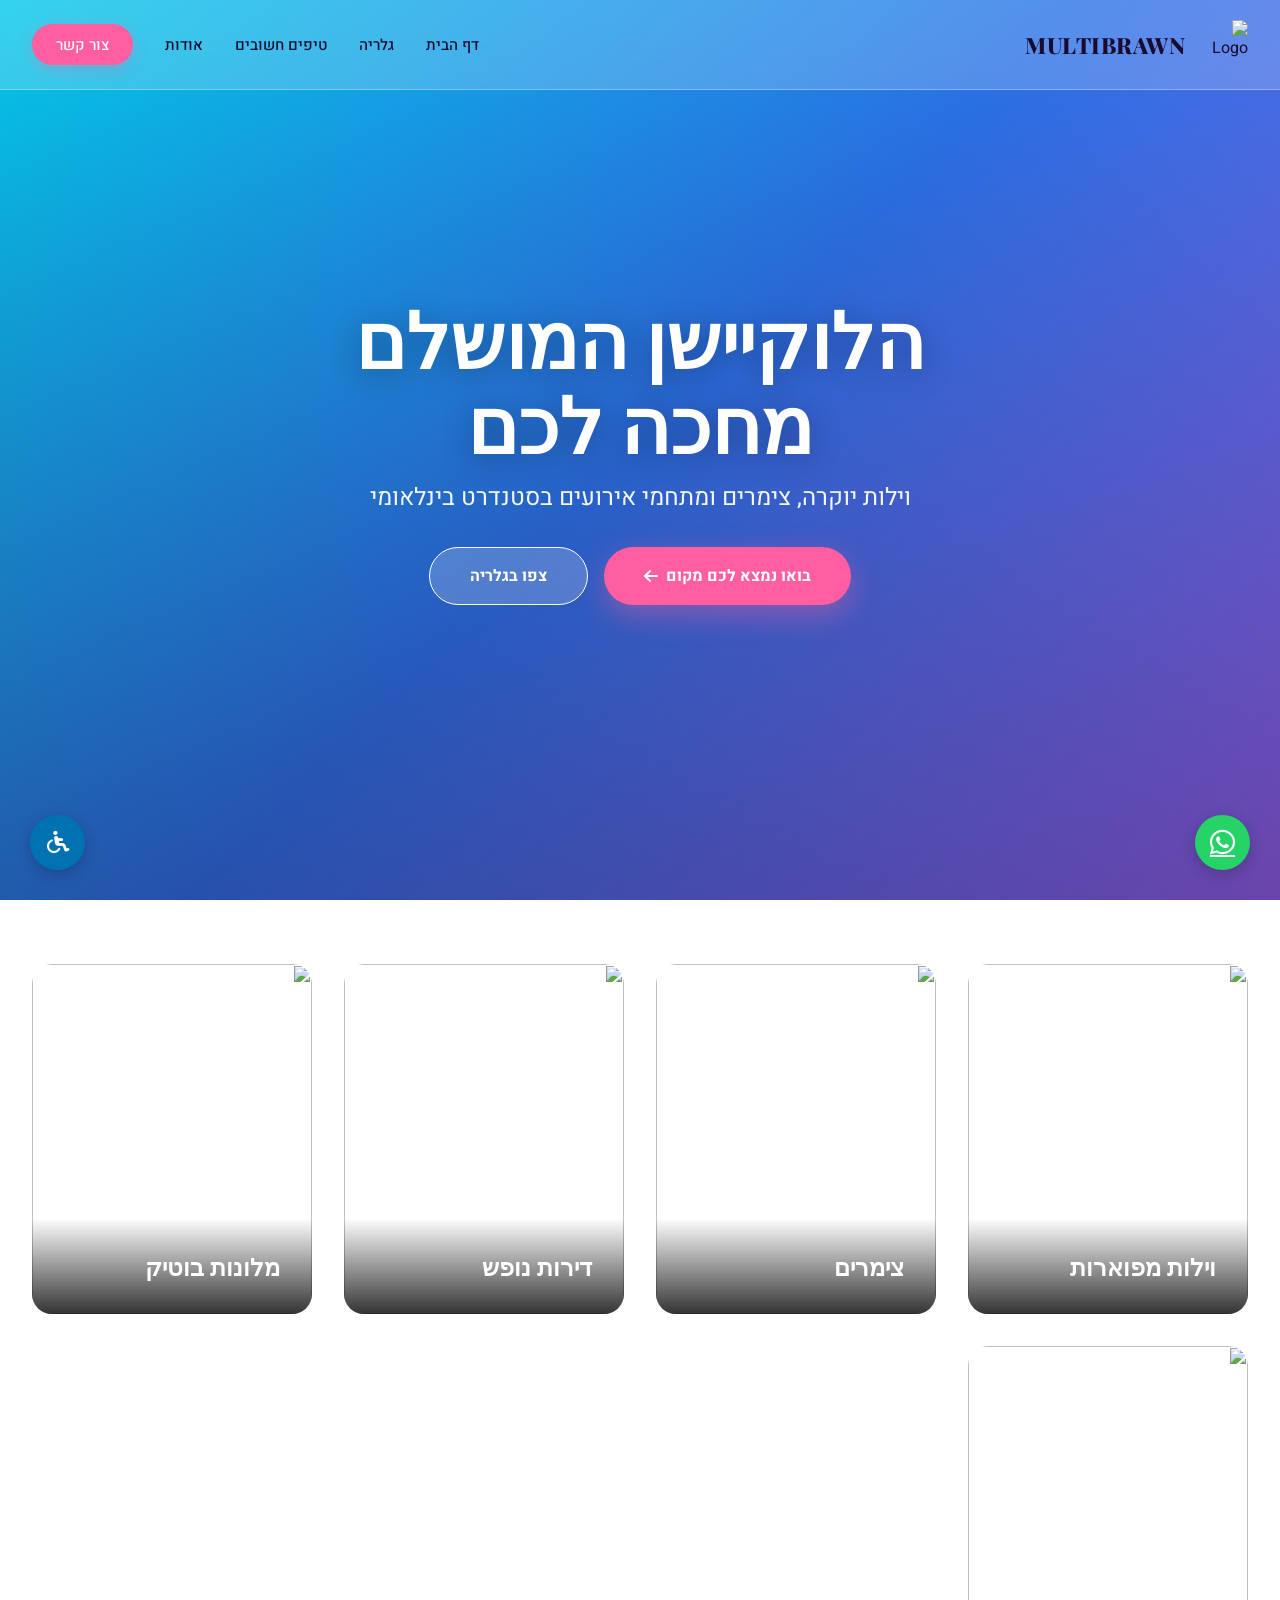
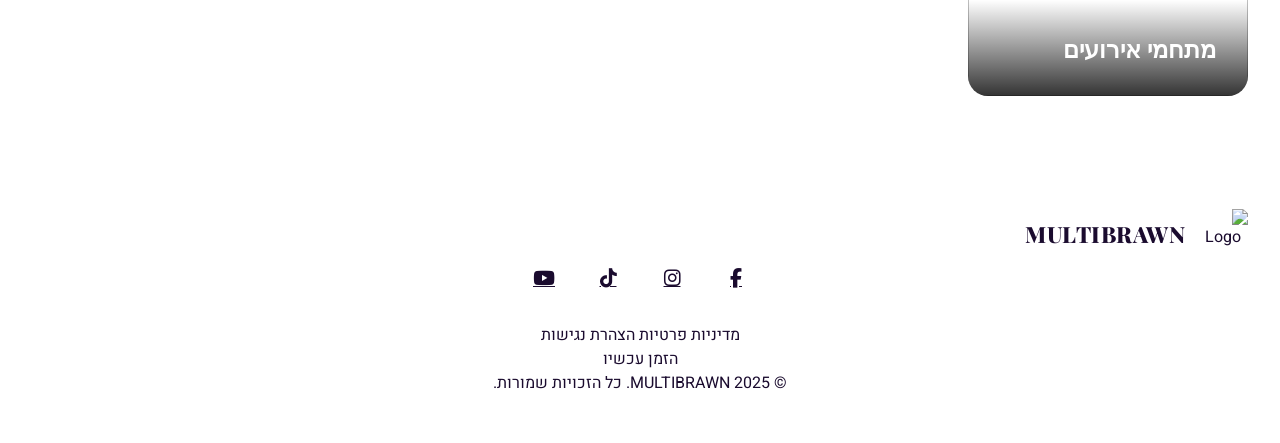
==== commit da23f556: "Update index.html" ====
--- a/index.html
+++ b/index.html
@@ -4,471 +4,1157 @@
     <meta charset="UTF-8">
     <meta name="viewport" content="width=device-width, initial-scale=1.0">
     
-    <!-- Primary Meta Tags -->
-    <title>MULTIBRAWN - סוכן אישי לאיתור לוקיישנים | וילות, צימרים ומתחמי אירועים בישראל</title>
-    <meta name="title" content="MULTIBRAWN - סוכן אישי לאיתור לוקיישנים | וילות, צימרים ומתחמי אירועים">
-    <meta name="description" content="מולטיבראון - הסוכן האישי שלכם לאיתור הלוקיישן המושלם. מאגר בלעדי של וילות יוקרה, צימרים רומנטיים ומתחמי אירועים בישראל. חוסכים לכם זמן עם שירות VIP.">
-    <meta name="keywords" content="וילות להשכרה, צימרים בישראל, מתחמי אירועים, לוקיישנים לחתונות, נופש משפחתי, סופ״ש רומנטי, סוכן נדל״ן נופש">
-    
-    <!-- Canonical URL -->
-    <link rel="canonical" href="https://multibrawn.co.il/">
+    <!-- SEO Meta Tags -->
+    <title>MULTIBRAWN - סוכן אישי לאיתור לוקיישנים | וילות, צימרים ואירועים</title>
+    <meta name="description" content="מולטיבראון - הסוכן האישי שלכם לאיתור הלוקיישן המושלם. וילות יוקרה, צימרים רומנטיים ומתחמי אירועים בישראל. שירות VIP וחוסך זמן.">
+    <meta name="keywords" content="וילות להשכרה, צימרים בצפון, לוקיישן לחתונה, נופש משפחתי, מולטיבראון, ערדית בראון">
+    <meta name="author" content="Multibrawn">
     
     <!-- Open Graph / Facebook -->
     <meta property="og:type" content="website">
     <meta property="og:url" content="https://multibrawn.co.il/">
-    <meta property="og:title" content="MULTIBRAWN - סוכן אישי לאיתור לוקיישנים | וילות וצימרים בישראל">
-    <meta property="og:description" content="מאגר בלעדי של וילות יוקרה, צימרים רומנטיים ומתחמי אירועים. הסוכן האישי שלכם למציאת הלוקיישן המושלם.">
+    <meta property="og:title" content="MULTIBRAWN - מוצאים לך את המקום המושלם">
+    <meta property="og:description" content="וילות, צימרים ומתחמי אירועים בסטנדרט בינלאומי. שירות אישי ואמינות 100%.">
     <meta property="og:image" content="https://res.cloudinary.com/dptyfvwyo/image/upload/v1762004983/HERO_zb7pwc.jpg">
-    <meta property="og:image:width" content="1200">
-    <meta property="og:image:height" content="630">
-    <meta property="og:locale" content="he_IL">
-    <meta property="og:site_name" content="MULTIBRAWN">
-    
-    <!-- Twitter Card -->
-    <meta name="twitter:card" content="summary_large_image">
-    <meta name="twitter:url" content="https://multibrawn.co.il/">
-    <meta name="twitter:title" content="MULTIBRAWN - סוכן אישי לאיתור לוקיישנים">
-    <meta name="twitter:description" content="מאגר בלעדי של וילות יוקרה, צימרים רומנטיים ומתחמי אירועים בישראל">
-    <meta name="twitter:image" content="https://res.cloudinary.com/dptyfvwyo/image/upload/v1762004983/HERO_zb7pwc.jpg">
-    
+
+    <!-- Twitter -->
+    <meta property="twitter:card" content="summary_large_image">
+    <meta property="twitter:url" content="https://multibrawn.co.il/">
+    <meta property="twitter:title" content="MULTIBRAWN - סוכן אישי לאיתור לוקיישנים">
+    <meta property="twitter:description" content="וילות, צימרים ומתחמי אירועים בסטנדרט בינלאומי.">
+    <meta property="twitter:image" content="https://res.cloudinary.com/dptyfvwyo/image/upload/v1762004983/HERO_zb7pwc.jpg">
+
     <!-- Favicon -->
     <link rel="icon" type="image/png" href="https://github.com/kfischi/MULTIBRAWN-V.1/raw/main/Gallery/לוגו2.png">
-    <link rel="apple-touch-icon" href="https://github.com/kfischi/MULTIBRAWN-V.1/raw/main/Gallery/לוגו2.png">
-    
-    <!-- Preconnect to external domains -->
-    <link rel="preconnect" href="https://fonts.googleapis.com">
-    <link rel="preconnect" href="https://fonts.gstatic.com" crossorigin>
-    <link rel="preconnect" href="https://res.cloudinary.com">
-    <link rel="preconnect" href="https://cdnjs.cloudflare.com">
-    
-    <!-- DNS Prefetch for faster loading -->
-    <link rel="dns-prefetch" href="https://fonts.googleapis.com">
-    <link rel="dns-prefetch" href="https://res.cloudinary.com">
-    
-    <!-- Fonts - optimized loading -->
-    <link href="https://fonts.googleapis.com/css2?family=Heebo:wght@300;400;500;600;700;800&family=Playfair+Display:wght@700;800;900&display=swap" rel="stylesheet" media="print" onload="this.media='all'">
-    <noscript><link href="https://fonts.googleapis.com/css2?family=Heebo:wght@300;400;500;600;700;800&family=Playfair+Display:wght@700;800;900&display=swap" rel="stylesheet"></noscript>
-    
-    <!-- Font Awesome - deferred -->
-    <link rel="stylesheet" href="https://cdnjs.cloudflare.com/ajax/libs/font-awesome/6.5.1/css/all.min.css" media="print" onload="this.media='all'">
-    
-    <!-- Structured Data - LocalBusiness Schema -->
-    <script type="application/ld+json">
-    {
-      "@context": "https://schema.org",
-      "@type": "LocalBusiness",
-      "name": "MULTIBRAWN - מולטיבראון",
-      "description": "סוכן אישי לאיתור לוקיישנים - וילות, צימרים ומתחמי אירועים בישראל",
-      "url": "https://multibrawn.co.il",
-      "logo": "https://github.com/kfischi/MULTIBRAWN-V.1/raw/main/Gallery/לוגו2.png",
-      "image": "https://res.cloudinary.com/dptyfvwyo/image/upload/v1762004983/HERO_zb7pwc.jpg",
-      "telephone": "+972-52-398-3394",
-      "email": "info@multibrawn.co.il",
-      "address": {
-        "@type": "PostalAddress",
-        "addressCountry": "IL",
-        "addressLocality": "ישראל"
-      },
-      "geo": {
-        "@type": "GeoCoordinates",
-        "latitude": "32.0853",
-        "longitude": "34.7818"
-      },
-      "priceRange": "₪₪₪",
-      "openingHours": "Mo-Su 08:00-22:00",
-      "sameAs": [
-        "https://www.facebook.com/vilotzhmarimdirotnofesh2021",
-        "https://www.instagram.com/multibrawn.israel"
-      ],
-      "areaServed": {
-        "@type": "Country",
-        "name": "Israel"
-      },
-      "hasOfferCatalog": {
-        "@type": "OfferCatalog",
-        "name": "שירותי לוקיישנים",
-        "itemListElement": [
-          {
-            "@type": "Offer",
-            "itemOffered": {
-              "@type": "Service",
-              "name": "וילות פרטיות להשכרה",
-              "description": "וילות יוקרה עם בריכה פרטית, ג'קוזי ונוף פנורמי"
+
+    <!-- Libraries -->
+    <script src="https://cdn.tailwindcss.com"></script>
+    <link rel="stylesheet" href="https://cdnjs.cloudflare.com/ajax/libs/font-awesome/6.5.1/css/all.min.css">
+    <link href="https://fonts.googleapis.com/css2?family=Heebo:wght@300;400;500;600;700;800;900&family=Playfair+Display:wght@700;800;900&display=swap" rel="stylesheet">
+    <link rel="stylesheet" href="https://cdn.jsdelivr.net/npm/glightbox/dist/css/glightbox.min.css">
+    <link href="https://unpkg.com/aos@2.3.1/dist/aos.css" rel="stylesheet">
+
+    <style>
+        /* --- CSS Variables --- */
+        :root {
+            --site-primary-bg: linear-gradient(135deg, #00E0FF 0%, #2D7FFF 50%, #A06BFF 100%);
+            --site-secondary-bg: rgba(255, 255, 255, 0.25);
+            --site-accent: #FF5EA1;
+            --site-text: #1a0b2e;
+            --site-white: #FAFAFA;
+            --glass-bg: rgba(255, 255, 255, 0.3);
+            --glass-border: rgba(255, 255, 255, 0.4);
+        }
+
+        /* --- General Reset --- */
+        * { margin: 0; padding: 0; box-sizing: border-box; }
+        html { scroll-behavior: smooth; }
+        body {
+            font-family: 'Heebo', sans-serif;
+            background: var(--site-primary-bg);
+            background-attachment: fixed;
+            color: var(--site-text);
+            overflow-x: hidden;
+            min-height: 100vh;
+        }
+
+        h1, h2, h3, h4 { font-family: 'Playfair Display', serif; }
+
+        /* --- Accessibility Classes --- */
+        body.access-large-text { font-size: 120%; }
+        body.access-high-contrast { filter: contrast(150%); background: black !important; color: white !important; }
+        body.access-grayscale { filter: grayscale(100%); }
+        body.access-links-highlight a { text-decoration: underline !important; background: yellow !important; color: black !important; }
+
+        /* --- Navigation Bar --- */
+        #main-header {
+            position: fixed;
+            top: 0;
+            left: 0;
+            right: 0;
+            z-index: 1000;
+            background: rgba(255, 255, 255, 0.2);
+            backdrop-filter: blur(20px);
+            border-bottom: 1px solid rgba(255, 255, 255, 0.3);
+            transition: all 0.3s ease;
+            height: 90px;
+            display: flex;
+            align-items: center;
+        }
+        #main-header.scrolled {
+            background: rgba(255, 255, 255, 0.4);
+            box-shadow: 0 4px 20px rgba(0,0,0,0.05);
+        }
+        nav {
+            width: 100%;
+            max-width: 1400px;
+            margin: 0 auto;
+            padding: 0 2rem;
+            display: flex;
+            justify-content: space-between;
+            align-items: center;
+        }
+        
+        /* Logo */
+        .logo { display: flex; align-items: center; gap: 0.8rem; text-decoration: none; cursor: pointer; }
+        .logo img { width: 50px; height: 50px; transition: transform 0.3s; }
+        .logo:hover img { transform: scale(1.05); }
+        .logo span { 
+            font-size: 1.4rem;
+            font-weight: 800; 
+            color: var(--site-text); 
+            font-family: 'Playfair Display', serif;
+            letter-spacing: 0.5px;
+        }
+        
+        /* Menu Links */
+        .nav-links { display: flex; gap: 2rem; align-items: center; }
+        .nav-links a {
+            color: var(--site-text);
+            text-decoration: none;
+            font-size: 0.95rem;
+            font-weight: 500;
+            cursor: pointer;
+            transition: all 0.3s;
+            position: relative;
+        }
+        .nav-links a:not(.nav-cta):hover { color: var(--site-accent); }
+        .nav-links a:not(.nav-cta)::after {
+            content: ''; position: absolute; width: 0; height: 2px; bottom: -4px; left: 0;
+            background-color: var(--site-accent); transition: width 0.3s;
+        }
+        .nav-links a:not(.nav-cta):hover::after { width: 100%; }
+
+        /* CTA Button */
+        .nav-cta {
+            background: var(--site-accent);
+            color: white !important;
+            padding: 0.6rem 1.5rem;
+            border-radius: 50px;
+            font-weight: 600;
+            font-size: 0.9rem;
+            box-shadow: 0 4px 15px rgba(255, 94, 161, 0.3);
+            transition: transform 0.3s;
+        }
+        .nav-cta:hover { transform: translateY(-2px); box-shadow: 0 6px 20px rgba(255, 94, 161, 0.5); }
+        
+        /* Mobile Menu Icon */
+        .menu-toggle {
+            display: none;
+            background: none;
+            border: none;
+            font-size: 1.5rem;
+            color: var(--site-text);
+            cursor: pointer;
+        }
+
+        /* --- Page Views & Router --- */
+        .page-view { display: none; padding-top: 90px; min-height: 100vh; }
+        .page-view.active { display: block; animation: fadeIn 0.5s ease; }
+        @keyframes fadeIn { from { opacity: 0; transform: translateY(10px); } to { opacity: 1; transform: translateY(0); } }
+
+        /* --- Home Page --- */
+        .hero-video {
+            position: relative;
+            width: 100%;
+            height: 100vh;
+            overflow: hidden;
+            margin-top: -90px;
+        }
+        .video-bg {
+            position: absolute; top: 0; left: 0; width: 100%; height: 100%;
+            object-fit: cover; z-index: 0;
+        }
+        .video-overlay {
+            position: absolute; inset: 0;
+            background: linear-gradient(to bottom, rgba(26,11,46,0.1), rgba(26,11,46,0.4));
+            display: flex; flex-direction: column;
+            justify-content: center; align-items: center;
+            z-index: 1; text-align: center; padding: 2rem;
+        }
+        .hero-content { max-width: 900px; }
+        .hero-title { 
+            font-size: clamp(2.5rem, 6vw, 5rem); 
+            margin-bottom: 1rem; 
+            text-shadow: 0 4px 30px rgba(0,0,0,0.3); 
+            font-weight: 900; color: white; line-height: 1.1;
+        }
+        .hero-subtitle {
+            font-size: clamp(1.1rem, 2.5vw, 1.5rem); color: rgba(255,255,255,0.95); margin-bottom: 2rem;
+        }
+        .hero-btn-group { display: flex; gap: 1rem; justify-content: center; margin-top: 2rem; flex-wrap: wrap; }
+        .hero-btn {
+            padding: 1rem 2.5rem; border-radius: 50px; text-decoration: none; font-weight: 700; 
+            display: inline-flex; align-items: center; gap: 0.5rem; cursor: pointer; transition: 0.3s;
+        }
+        .btn-primary { background: var(--site-accent); color: white; box-shadow: 0 10px 30px rgba(255, 94, 161, 0.4); }
+        .btn-primary:hover { transform: translateY(-3px); box-shadow: 0 15px 40px rgba(255, 94, 161, 0.6); }
+        .btn-glass { background: rgba(255,255,255,0.2); border: 1px solid white; color: white; backdrop-filter: blur(10px); }
+        .btn-glass:hover { background: rgba(255,255,255,0.3); transform: translateY(-3px); }
+
+        /* Locations Grid */
+        .locations-grid { 
+            display: grid; grid-template-columns: repeat(auto-fit, minmax(280px, 1fr)); 
+            gap: 2rem; max-width: 1400px; margin: 4rem auto; padding: 0 2rem; 
+        }
+        .location-card { 
+            position: relative; aspect-ratio: 4/5; border-radius: 20px; overflow: hidden; cursor: pointer;
+            transition: transform 0.3s, box-shadow 0.3s;
+        }
+        .location-card:hover { transform: translateY(-10px); box-shadow: 0 20px 40px rgba(0,0,0,0.2); }
+        .location-card img { width: 100%; height: 100%; object-fit: cover; transition: transform 0.5s; }
+        .location-card:hover img { transform: scale(1.1); }
+        .location-overlay {
+            position: absolute; bottom: 0; left: 0; right: 0;
+            padding: 2rem; background: linear-gradient(to top, rgba(0,0,0,0.8), transparent);
+            color: white;
+        }
+        .location-overlay h3 { font-size: 1.5rem; font-weight: 700; }
+
+        /* --- Gallery --- */
+        .gallery-hero {
+            min-height: 40vh; display: flex; align-items: center; justify-content: center;
+            position: relative; color: white; text-align: center; margin-top: -90px;
+            background: url('https://res.cloudinary.com/dptyfvwyo/image/upload/v1762004983/HERO_zb7pwc.jpg') no-repeat center/cover;
+            border-radius: 0 0 40px 40px; margin-bottom: 3rem;
+        }
+        .gallery-hero::before { content:''; position: absolute; inset:0; background: rgba(0,0,0,0.3); border-radius: 0 0 40px 40px; }
+        .hero-content-inner { position: relative; z-index: 2; padding-top: 80px; }
+        
+        .filter-container { display: flex; justify-content: center; gap: 0.8rem; flex-wrap: wrap; padding: 1rem; margin-bottom: 2rem; }
+        .filter-btn {
+            padding: 0.6rem 1.5rem; border-radius: 50px; border: 1px solid rgba(255,255,255,0.4);
+            background: rgba(255,255,255,0.2); backdrop-filter: blur(10px); cursor: pointer;
+            transition: all 0.3s; font-weight: 600; font-size: 0.95rem;
+        }
+        .filter-btn:hover, .filter-btn.active { background: var(--site-accent); color: white; border-color: var(--site-accent); }
+        
+        .category-section { margin-bottom: 4rem; padding: 0 2rem; max-width: 1400px; margin-left: auto; margin-right: auto; }
+        .category-title {
+            font-size: 1.8rem; margin-bottom: 1.5rem; padding-right: 1rem;
+            color: var(--site-text); border-right: 5px solid var(--site-accent);
+        }
+        
+        .gallery-row {
+            display: flex; gap: 1.5rem; overflow-x: auto; padding-bottom: 1.5rem;
+            scroll-behavior: smooth; -webkit-overflow-scrolling: touch; scrollbar-width: none;
+        }
+        .gallery-row::-webkit-scrollbar { display: none; }
+        
+        .gallery-card {
+            flex: 0 0 300px; height: 400px; position: relative; border-radius: 15px;
+            overflow: hidden; cursor: pointer; transition: transform 0.3s;
+        }
+        .video-play-overlay {
+            position: absolute; top: 50%; left: 50%; transform: translate(-50%, -50%);
+            width: 60px; height: 60px; background: rgba(255, 94, 161, 0.8);
+            border-radius: 50%; display: flex; align-items: center; justify-content: center;
+            color: white; font-size: 1.5rem; z-index: 3; pointer-events: none;
+        }
+
+        /* --- Tips / Reels --- */
+        .reels-container { padding: 0 2rem; max-width: 1400px; margin: 0 auto; }
+        .reels-grid { display: grid; grid-template-columns: repeat(auto-fit, minmax(250px, 1fr)); gap: 2rem; }
+        .reel-card {
+            position: relative; border-radius: 20px; overflow: hidden; cursor: pointer;
+            background: rgba(0,0,0,0.1); aspect-ratio: 9/16; box-shadow: 0 10px 30px rgba(0,0,0,0.1);
+            transition: transform 0.3s ease;
+        }
+        .reel-card:hover { transform: translateY(-8px); }
+        .reel-thumbnail { width: 100%; height: 100%; object-fit: cover; }
+        .play-button {
+            position: absolute; top: 50%; left: 50%; transform: translate(-50%, -50%);
+            width: 60px; height: 60px; background: rgba(255, 94, 161, 0.9);
+            border-radius: 50%; display: flex; align-items: center; justify-content: center;
+            color: white; font-size: 1.5rem; z-index: 2; transition: 0.3s;
+        }
+        .reel-card:hover .play-button { transform: translate(-50%, -50%) scale(1.1); }
+        .reel-overlay {
+            position: absolute; bottom: 0; left: 0; right: 0; padding: 2rem 1rem 1rem;
+            background: linear-gradient(to top, rgba(0,0,0,0.8), transparent); color: white; z-index: 2;
+        }
+
+        /* --- Chatbot --- */
+        .chat-container {
+            max-width: 800px; margin: 2rem auto; background: rgba(255,255,255,0.8);
+            backdrop-filter: blur(20px); border-radius: 20px; overflow: hidden; 
+            height: 650px; display: flex; flex-direction: column;
+            border: 1px solid rgba(255,255,255,0.3); box-shadow: 0 20px 60px rgba(0,0,0,0.1);
+        }
+        .chat-header {
+            padding: 1.5rem; background: white; border-bottom: 1px solid #eee;
+            display: flex; align-items: center; gap: 1rem;
+        }
+        .chat-bot-avatar {
+            width: 45px; height: 45px; background: var(--site-accent); border-radius: 50%;
+            display: flex; align-items: center; justify-content: center; font-size: 1.2rem; color: white;
+        }
+        .chat-messages { 
+            flex: 1; overflow-y: auto; padding: 2rem; display: flex; flex-direction: column; gap: 1rem; 
+            scroll-behavior: smooth; background: #f9fafb;
+        }
+        .message { display: flex; gap: 1rem; max-width: 85%; opacity: 0; animation: msgFadeIn 0.3s forwards; }
+        @keyframes msgFadeIn { to { opacity: 1; transform: translateY(0); } from { opacity: 0; transform: translateY(10px); } }
+        .message.bot { align-self: flex-start; }
+        .message.user { align-self: flex-end; flex-direction: row-reverse; }
+        .bubble { padding: 1rem 1.5rem; border-radius: 18px; font-size: 0.95rem; line-height: 1.5; position: relative; box-shadow: 0 2px 5px rgba(0,0,0,0.05); }
+        .bot .bubble { background: white; color: #333; border-top-right-radius: 4px; }
+        .user .bubble { background: var(--site-accent); color: white; border-top-left-radius: 4px; }
+        .chat-options { display: flex; flex-wrap: wrap; gap: 0.5rem; margin-top: 0.5rem; }
+        .chat-option-btn {
+            background: white; border: 1px solid var(--site-accent); color: var(--site-accent);
+            padding: 0.5rem 1.2rem; border-radius: 50px; font-size: 0.9rem; cursor: pointer;
+            transition: all 0.2s;
+        }
+        .chat-option-btn:hover { background: var(--site-accent); color: white; }
+        .chat-input-area { 
+            padding: 1.5rem; background: white; display: flex; gap: 1rem; align-items: center;
+            border-top: 1px solid #eee;
+        }
+        .chat-input-area input { 
+            flex: 1; padding: 0.8rem 1.5rem; border-radius: 50px; border: 1px solid #ddd; 
+            background: #f3f4f6; color: #333; outline: none; transition: 0.3s;
+        }
+        .chat-input-area input:focus { border-color: var(--site-accent); background: white; }
+        .chat-send-btn {
+            width: 45px; height: 45px; border-radius: 50%; background: var(--site-accent); color: white;
+            border: none; cursor: pointer; display: flex; align-items: center; justify-content: center;
+            font-size: 1.1rem; transition: 0.2s;
+        }
+
+        /* --- Floating Buttons --- */
+        .floating-btn {
+            position: fixed; width: 55px; height: 55px; border-radius: 50%;
+            display: flex; align-items: center; justify-content: center; color: white;
+            font-size: 1.8rem; box-shadow: 0 4px 15px rgba(0,0,0,0.2); z-index: 9999;
+            transition: transform 0.3s; cursor: pointer;
+        }
+        .floating-btn:hover { transform: scale(1.1); }
+        .whatsapp-float { bottom: 30px; right: 30px; background-color: #25D366; }
+        .accessibility-float { bottom: 30px; left: 30px; background-color: #0072b1; font-size: 1.4rem; }
+
+        /* --- Accessibility Menu --- */
+        .accessibility-menu {
+            position: fixed; bottom: 90px; left: 30px; width: 220px;
+            background: white; border-radius: 12px; padding: 1rem;
+            box-shadow: 0 10px 30px rgba(0,0,0,0.2); z-index: 9998;
+            display: none; color: #333; border: 1px solid #eee;
+        }
+        .accessibility-menu.active { display: block; animation: slideUp 0.3s ease; }
+        .access-btn {
+            display: block; width: 100%; padding: 0.6rem; margin-bottom: 0.5rem;
+            background: #f3f4f6; border: none; border-radius: 6px; font-size: 0.9rem;
+            text-align: right; cursor: pointer; transition: 0.2s;
+        }
+        .access-btn:hover { background: #e5e7eb; }
+        @keyframes slideUp { from { transform: translateY(10px); opacity: 0; } to { transform: translateY(0); opacity: 1; } }
+
+        /* --- Footer --- */
+        footer { 
+            background: rgba(255,255,255,0.1); backdrop-filter: blur(10px); 
+            padding: 3rem 2rem; text-align: center; margin-top: 4rem; border-top: 1px solid rgba(255,255,255,0.2);
+        }
+        .footer-social { display: flex; justify-content: center; gap: 1.5rem; margin-bottom: 1.5rem; }
+        .social-icon { 
+            width: 40px; height: 40px; background: white; border-radius: 50%; 
+            display: flex; align-items: center; justify-content: center; color: var(--site-text);
+            font-size: 1.2rem; transition: 0.3s;
+        }
+        .social-icon:hover { transform: translateY(-3px); color: var(--site-accent); }
+        
+        /* --- Modal --- */
+        .video-modal {
+            display: none; position: fixed; inset: 0; background: black; z-index: 10000;
+            flex-direction: column; justify-content: center; align-items: center;
+        }
+        .video-modal.active { display: flex; }
+        .video-modal video, .video-modal img { max-width: 100%; max-height: 85vh; }
+        .modal-close-btn {
+            position: absolute; top: 20px; right: 20px; color: white; font-size: 2rem; cursor: pointer; z-index: 10001;
+        }
+
+        /* --- About Styling --- */
+        .hero-about { text-align: center; padding: 6rem 2rem; }
+        .story-section { padding: 4rem 2rem; max-width: 1200px; margin: 0 auto; }
+        .story-grid { display: grid; grid-template-columns: 1fr 1fr; gap: 4rem; align-items: center; }
+        .story-image img { width: 100%; border-radius: 20px; box-shadow: 0 20px 50px rgba(0,0,0,0.2); }
+        .stats-grid { display: grid; grid-template-columns: repeat(4, 1fr); gap: 2rem; max-width: 1000px; margin: 4rem auto; padding: 0 2rem; }
+        .stat-box { background: rgba(255,255,255,0.2); border-radius: 15px; padding: 2rem; text-align: center; }
+        .stat-number { font-size: 2.5rem; font-weight: 800; color: var(--site-accent); }
+        
+        /* --- Privacy & Accessibility Pages --- */
+        .legal-section { max-width: 1000px; margin: 2rem auto; padding: 2rem; background: var(--glass-bg); border-radius: 20px; }
+        .legal-section h1 { font-size: 2.5rem; margin-bottom: 1.5rem; }
+        .legal-section h2 { font-size: 1.5rem; margin-top: 2rem; margin-bottom: 0.8rem; font-weight: bold; }
+        .legal-section p { margin-bottom: 1rem; opacity: 0.9; }
+        .legal-section ul { list-style: disc; padding-right: 1.5rem; margin-bottom: 1rem; }
+
+        /* --- Responsive --- */
+        @media (max-width: 768px) {
+            .nav-links { 
+                display: none; position: fixed; top: 90px; left: 0; right: 0; 
+                background: rgba(255,255,255,0.98); flex-direction: column; padding: 2rem; 
+                border-bottom: 1px solid #eee;
             }
-          },
-          {
-            "@type": "Offer",
-            "itemOffered": {
-              "@type": "Service",
-              "name": "צימרים רומנטיים",
-              "description": "צימרים מפנקים לזוגות עם פרטיות מלאה"
-            }
-          },
-          {
-            "@type": "Offer",
-            "itemOffered": {
-              "@type": "Service",
-              "name": "מתחמי אירועים",
-              "description": "מקומות מושלמים לחתונות, בר מצוות ואירועים עסקיים"
-            }
-          }
-        ]
-      }
-    }
-    </script>
-    
-    <!-- BreadcrumbList Schema -->
-    <script type="application/ld+json">
-    {
-      "@context": "https://schema.org",
-      "@type": "BreadcrumbList",
-      "itemListElement": [{
-        "@type": "ListItem",
-        "position": 1,
-        "name": "דף הבית",
-        "item": "https://multibrawn.co.il/"
-      }]
-    }
-    </script>
-    
-    <style>
-        /* Critical CSS - loaded immediately for First Paint */
-        * { margin: 0; padding: 0; box-sizing: border-box; }
-        :root {
-            --primary-bg: linear-gradient(135deg, #00E0FF, #2D7FFF, #A06BFF);
-            --secondary-bg-glass: rgba(255, 255, 255, 0.15);
-            --accent-primary: #FF5EA1;
-            --accent-secondary: #00E0FF;
-            --white: #FAFAFA;
-            --text-dark: #1a0b2e;
-            --text-light-on-dark: #FAFAFA;
-            --light-grey: #444;
-            --font-display: 'Playfair Display', serif;
-            --font-body: 'Heebo', sans-serif;
-        }
-        body { 
-            font-family: var(--font-body); 
-            background: var(--primary-bg); 
-            color: var(--text-dark);
-            line-height: 1.6; 
-            overflow-x: hidden; 
-        }
-        h1, h2, h3, h4, h5, h6 { font-family: var(--font-display); font-weight: 700; }
-        
-        /* Header - visible immediately */
-        header { 
-            position: fixed; top: 0; left: 0; right: 0; z-index: 1000; 
-            background: rgba(255, 255, 255, 0.1); 
-            backdrop-filter: blur(20px); 
-            border-bottom: 1px solid rgba(255, 255, 255, 0.2); 
-            transition: all 0.3s ease; 
-        }
-        header.scrolled { 
-            background: rgba(255, 255, 255, 0.2); 
-            box-shadow: 0 4px 20px rgba(0, 0, 0, 0.1); 
-        }
-        nav { max-width: 1400px; margin: 0 auto; padding: 1.5rem 3rem; display: flex; justify-content: space-between; align-items: center; }
-        .logo { display: flex; align-items: center; gap: 1rem; text-decoration: none; }
-        .logo img { width: 45px; height: 45px; }
-        .logo span { font-size: 1.5rem; font-weight: 700; color: var(--text-dark); font-family: var(--font-display); }
-        .nav-links { display: flex; gap: 2.5rem; align-items: center; }
-        .nav-links a { color: var(--text-dark); text-decoration: none; font-size: 0.95rem; transition: opacity 0.3s; font-weight: 500;}
-        .nav-links a:hover { opacity: 0.6; }
-        .nav-cta { 
-            background: var(--accent-primary); 
-            color: var(--white) !important; 
-            padding: 0.7rem 1.8rem; 
-            border-radius: 6px; 
-            font-weight: 600; 
-            box-shadow: 0 4px 15px rgba(255, 94, 161, 0.4);
-            transition: all 0.3s ease;
-            text-decoration: none;
-        }
-        .nav-cta:hover {
-            transform: translateY(-2px);
-            box-shadow: 0 8px 25px rgba(255, 94, 161, 0.6);
-        }
-        
-        /* Hero Section - critical */
-        .hero { height: 100vh; position: relative; display: flex; align-items: center; justify-content: center; text-align: center; overflow: hidden; }
-        .hero-bg { position: absolute; top: 0; left: 0; width: 100%; height: 100%; }
-        .hero-video { position: absolute; top: 50%; left: 50%; min-width: 100%; min-height: 100%; width: auto; height: auto; transform: translate(-50%, -50%); object-fit: cover; filter: brightness(0.5); }
-        .hero-overlay { position: absolute; top: 0; left: 0; right: 0; bottom: 0; background: linear-gradient(135deg, rgba(0, 224, 255, 0.15), rgba(45, 127, 255, 0.15), rgba(160, 107, 255, 0.25)); z-index: 1; }
-        .hero-content { 
-            position: relative; z-index: 2; max-width: 1000px; padding: 0 2rem; 
-            animation: fadeInUp 1s; 
-        }
-        @keyframes fadeInUp { from { opacity: 0; transform: translateY(30px); } to { opacity: 1; transform: translateY(0); } }
-        .hero h1 { font-size: clamp(3rem, 7vw, 6rem); font-weight: 800; line-height: 1.1; margin-bottom: 1.5rem; color: var(--white); text-shadow: 0 2px 20px rgba(0,0,0,0.3);}
-        .hero h2 { font-size: clamp(1.1rem, 2vw, 1.4rem); max-width: 700px; margin: 0 auto 3rem; font-weight: 400; color: var(--white); }
-        .hero-cta { display: inline-block; background: var(--accent-primary); color: var(--white); padding: 1rem 2.5rem; border-radius: 6px; text-decoration: none; font-weight: 500; transition: all 0.3s; box-shadow: 0 4px 20px rgba(255, 94, 161, 0.4); }
-        .hero-cta:hover { transform: translateY(-2px); box-shadow: 0 10px 30px rgba(255, 94, 161, 0.6); }
+            .nav-links.active { display: flex; }
+            .menu-toggle { display: block; }
+            .hero-title { font-size: 2.5rem; }
+            .story-grid, .stats-grid, .reels-grid { grid-template-columns: 1fr; gap: 2rem; }
+            .chat-container { height: 80vh; margin: 1rem; }
+        }
     </style>
-    
-    <!-- Deferred CSS - loaded after page render -->
-    <link rel="stylesheet" href="styles-deferred.css" media="print" onload="this.media='all'">
-    
-    <!-- Google Analytics 4 -->
-    <script async src="https://www.googletagmanager.com/gtag/js?id=G-XXXXXXXXXX"></script>
-    <script>
-      window.dataLayer = window.dataLayer || [];
-      function gtag(){dataLayer.push(arguments);}
-      gtag('js', new Date());
-      gtag('config', 'G-XXXXXXXXXX'); // Replace with your GA4 ID
-    </script>
-    
-    <!-- Microsoft Clarity -->
-    <script type="text/javascript">
-        (function(c,l,a,r,i,t,y){
-            c[a]=c[a]||function(){(c[a].q=c[a].q||[]).push(arguments)};
-            t=l.createElement(r);t.async=1;t.src="https://www.clarity.ms/tag/"+i;
-            y=l.getElementsByTagName(r)[0];y.parentNode.insertBefore(t,y);
-        })(window, document, "clarity", "script", "XXXXXXXXXX"); // Replace with your Clarity ID
-    </script>
 </head>
 <body>
-    <!-- Skip to main content for accessibility -->
-    <a href="#main-content" class="skip-to-main" style="position: absolute; left: -9999px;">דלג לתוכן הראשי</a>
-    
-    <header id="header" role="banner">
-        <nav role="navigation" aria-label="ניווט ראשי">
-            <a href="/" class="logo" aria-label="MULTIBRAWN - דף הבית">
-                <img src="https://github.com/kfischi/MULTIBRAWN-V.1/raw/main/Gallery/לוגו2.png" alt="MULTIBRAWN לוגו" width="45" height="45" loading="eager">
+
+    <!-- Header -->
+    <header id="main-header">
+        <nav>
+            <div class="logo" onclick="navigateTo('home')">
+                <img src="https://github.com/kfischi/MULTIBRAWN-V.1/raw/main/Gallery/לוגו2.png" alt="Logo">
                 <span>MULTIBRAWN</span>
-            </a>
-            <div class="nav-links">
-                <a href="/">דף הבית</a>
-                <a href="about.html">אודות</a>
-                <a href="gallery.html">גלריה</a>
-                <a href="contact.html" class="nav-cta">צור קשר</a>
-            </div>
+            </div>
+            
+            <div class="nav-links" id="navLinks">
+                <a onclick="navigateTo('home')">דף הבית</a>
+                <a onclick="navigateTo('gallery')">גלריה</a>
+                <a onclick="navigateTo('blog')">טיפים חשובים</a>
+                <a onclick="navigateTo('about')">אודות</a>
+                <a onclick="navigateTo('contact')" class="nav-cta">צור קשר</a>
+            </div>
+
+            <button class="menu-toggle" onclick="toggleMenu()">
+                <i class="fas fa-bars"></i>
+            </button>
         </nav>
     </header>
 
-    <main id="main-content">
-        <section class="hero" aria-label="מתחמים יוקרתיים במינימום מאמץ">
-            <div class="hero-bg" role="presentation">
-                <video autoplay muted loop playsinline class="hero-video">
-                    <source src="https://res.cloudinary.com/dptyfvwyo/video/upload/v1763834667/Video-Multi_b11ehy.mp4" type="video/mp4">
-                </video>
-                <div class="hero-overlay"></div>
-            </div>
-            <div class="hero-content">
-                <h1>מתחמים יוקרתיים במינימום מאמץ</h1>
-                <h2>מולטיבראון - מוצאים לכם את המקום המושלם לנופש או לאירוע</h2>
-                <a href="contact.html" class="hero-cta" aria-label="צור קשר עם הסוכן האישי שלנו">בואו נתחיל</a>
+    <!-- 1. HOME VIEW -->
+    <div id="home-view" class="page-view active">
+        <section class="hero-video">
+            <video class="video-bg" autoplay muted loop playsinline>
+                <source src="https://res.cloudinary.com/dptyfvwyo/video/upload/v1763834667/Video-Multi_b11ehy.mp4" type="video/mp4">
+            </video>
+            <div class="video-overlay">
+                <div class="hero-content" data-aos="fade-up">
+                    <h1 class="hero-title">הלוקיישן המושלם<br>מחכה לכם</h1>
+                    <p class="hero-subtitle text-xl text-white/90 mb-8">וילות יוקרה, צימרים ומתחמי אירועים בסטנדרט בינלאומי</p>
+                    <div class="hero-btn-group">
+                        <a onclick="navigateTo('contact')" class="btn-primary hero-btn">
+                            בואו נמצא לכם מקום <i class="fas fa-arrow-left mr-2"></i>
+                        </a>
+                        <a onclick="navigateTo('gallery')" class="btn-glass hero-btn">
+                            צפו בגלריה
+                        </a>
+                    </div>
+                </div>
             </div>
         </section>
 
-        <section class="locations" aria-labelledby="locations-title">
-            <div class="section-header">
-                <h2 id="locations-title">סוגי לוקיישנים</h2>
-                <p>כל מקום נבחר בקפידה ונבדק אישית על ידינו</p>
-            </div>
-            <div class="locations-grid">
-                <a href="/gallery.html#apartments" class="location-card-link" aria-label="דירות נופש ופנטהאוזים">
-                    <article class="location-card">
-                        <img src="https://res.cloudinary.com/dptyfvwyo/image/upload/w_600,q_auto,f_auto/v1760818934/20_t6yw8m.jpg" 
-                             alt="פנטהאוז יוקרתי עם מרפסת גדולה" 
-                             width="600" 
-                             height="750"
-                             loading="lazy">
-                        <div class="location-overlay">
-                            <h3>דירות נופש ופנטהאוזים</h3>
-                            <p>חיים עירוניים ברמה אחרת</p>
-                        </div>
-                    </article>
-                </a>
-                <a href="/gallery.html#villas" class="location-card-link" aria-label="וילות פרטיות">
-                    <article class="location-card">
-                        <img src="https://res.cloudinary.com/dptyfvwyo/image/upload/w_600,q_auto,f_auto/v1760818934/22_tt9jvz.jpg" 
-                             alt="וילה פרטית עם בריכה" 
-                             width="600" 
-                             height="750"
-                             loading="lazy">
-                        <div class="location-overlay">
-                            <h3>וילות פרטיות</h3>
-                            <p>מרחב, פרטיות ונוחות מלאה</p>
-                        </div>
-                    </article>
-                </a>
-                <a href="/gallery.html#events" class="location-card-link" aria-label="מתחמי אירועים">
-                    <article class="location-card">
-                        <img src="https://res.cloudinary.com/dptyfvwyo/image/upload/w_600,q_auto,f_auto/v1762003191/1_tsc6xx.jpg" 
-                             alt="מתחם אירועים מעוצב" 
-                             width="600" 
-                             height="750"
-                             loading="lazy">
-                        <div class="location-overlay">
-                            <h3>מתחמי אירועים</h3>
-                            <p>מקומות מושלמים לכל אירוע</p>
-                        </div>
-                    </article>
-                </a>
-                <a href="/gallery.html#guesthouses" class="location-card-link" aria-label="צימרים רומנטיים">
-                    <article class="location-card">
-                        <img src="https://res.cloudinary.com/dptyfvwyo/image/upload/w_600,q_auto,f_auto/v1760818996/Zimmer2_ge7g6h.jpg" 
-                             alt="צימר רומנטי עם ג'קוזי" 
-                             width="600" 
-                             height="750"
-                             loading="lazy">
-                        <div class="location-overlay">
-                            <h3>צימרים רומנטיים</h3>
-                            <p>בריחה לטבע עם כל הפינוקים</p>
-                        </div>
-                    </article>
-                </a>
-                <a href="/gallery.html#hotels" class="location-card-link" aria-label="מלונות בוטיק">
-                    <article class="location-card">
-                        <img src="https://res.cloudinary.com/dptyfvwyo/image/upload/w_600,q_auto,f_auto/v1760818995/Hotel1_ihkey7.jpg" 
-                             alt="מלון בוטיק יוקרתי" 
-                             width="600" 
-                             height="750"
-                             loading="lazy">
-                        <div class="location-overlay">
-                            <h3>מלונות בוטיק</h3>
-                            <p>מקומות עם אישיות ושירות אישי</p>
-                        </div>
-                    </article>
-                </a>
+        <section class="locations-grid">
+            <div class="location-card" onclick="navigateTo('gallery', 'villas')">
+                <img src="https://res.cloudinary.com/dptyfvwyo/image/upload/v1760818934/22_tt9jvz.jpg">
+                <div class="location-overlay"><h3>וילות מפוארות</h3></div>
+            </div>
+            <div class="location-card" onclick="navigateTo('gallery', 'zimmer')">
+                <img src="https://res.cloudinary.com/dptyfvwyo/image/upload/v1763726367/AA_s4nej0.jpg">
+                <div class="location-overlay"><h3>צימרים</h3></div>
+            </div>
+            <div class="location-card" onclick="navigateTo('gallery', 'apartments')">
+                <img src="https://res.cloudinary.com/dptyfvwyo/image/upload/v1760818995/Apartment1_mrxdad.jpg">
+                <div class="location-overlay"><h3>דירות נופש</h3></div>
+            </div>
+            <div class="location-card" onclick="navigateTo('gallery', 'hotels')">
+                <img src="https://res.cloudinary.com/dptyfvwyo/image/upload/v1760818995/Hotel1_ihkey7.jpg">
+                <div class="location-overlay"><h3>מלונות בוטיק</h3></div>
+            </div>
+            <div class="location-card" onclick="navigateTo('gallery', 'events')">
+                <img src="https://res.cloudinary.com/dptyfvwyo/image/upload/v1762003191/1_tsc6xx.jpg">
+                <div class="location-overlay"><h3>מתחמי אירועים</h3></div>
             </div>
         </section>
-
-        <section class="features" aria-labelledby="features-title">
-            <div class="section-header">
-                <h2 id="features-title">השירות הייחודי שלנו: הסוכן האישי שלכם</h2>
-                <p>חיפוש לוקיישן לא צריך להיות מסובך. תנו לנו לעשות את העבודה עבורכם.</p>
-            </div>
-            <div class="features-grid">
-                <article class="feature">
-                    <div class="feature-icon" aria-hidden="true"><i class="fas fa-clock"></i></div>
-                    <h3>חוסכים לכם זמן</h3>
-                    <p>תגידו לנו מה אתם מחפשים, ואנחנו נמצא את המקומות המתאימים. לא עוד שעות של גלילה באתרים.</p>
-                </article>
-                <article class="feature">
-                    <div class="feature-icon" aria-hidden="true"><i class="fas fa-check-circle"></i></div>
-                    <h3>נבדקים אישית</h3>
-                    <p>כל מקום שאנחנו ממליצים עליו, אנחנו מכירים באופן אישי. אין הפתעות לא נעימות.</p>
-                </article>
-                <article class="feature">
-                    <div class="feature-icon" aria-hidden="true"><i class="fas fa-key"></i></div>
-                    <h3>מאגר ייחודי</h3>
-                    <p>יש לנו גישה למקומות שלא תמצאו בחיפוש רגיל. לוקיישנים שזמינים רק דרכנו.</p>
-                </article>
-            </div>
+    </div>
+
+    <!-- 2. GALLERY VIEW -->
+    <div id="gallery-view" class="page-view">
+        <div class="gallery-hero">
+            <div class="hero-content-inner text-center pt-20">
+                <h1 class="text-5xl font-bold mb-4">הגלריה שלנו</h1>
+                <p class="text-xl opacity-90">הצצה למקומות הכי שווים בארץ</p>
+            </div>
+        </div>
+
+        <div class="filter-container">
+            <button class="filter-btn active" onclick="filterGallery('all')">הכל</button>
+            <button class="filter-btn" onclick="filterGallery('villas')">וילות</button>
+            <button class="filter-btn" onclick="filterGallery('zimmer')">צימרים</button>
+            <button class="filter-btn" onclick="filterGallery('apartments')">דירות</button>
+            <button class="filter-btn" onclick="filterGallery('hotels')">מלונות</button>
+            <button class="filter-btn" onclick="filterGallery('events')">אירועים</button>
+        </div>
+
+        <div class="gallery-section" id="gallery-grid">
+            <div class="category-section" data-category="villas">
+                <h2 class="category-title">🏛️ וילות מפוארות</h2>
+                <div class="gallery-row">
+                    <a class="gallery-card" onclick="openGalleryImage('https://res.cloudinary.com/dptyfvwyo/image/upload/v1760818934/21_f14cql.jpg')"><img src="https://res.cloudinary.com/dptyfvwyo/image/upload/v1760818934/21_f14cql.jpg"></a>
+                    <a class="gallery-card" onclick="openGalleryImage('https://res.cloudinary.com/dptyfvwyo/image/upload/v1760818995/Hotel2_ag6ani.jpg')"><img src="https://res.cloudinary.com/dptyfvwyo/image/upload/v1760818995/Hotel2_ag6ani.jpg"></a>
+                    <a class="gallery-card" onclick="openGalleryImage('https://res.cloudinary.com/dptyfvwyo/image/upload/v1760818933/18_uwsdum.jpg')"><img src="https://res.cloudinary.com/dptyfvwyo/image/upload/v1760818933/18_uwsdum.jpg"></a>
+                    <a class="gallery-card" onclick="openGalleryVideo('https://res.cloudinary.com/dptyfvwyo/video/upload/v1760818935/villa4.1_dhev1f.mp4')">
+                        <video class="reel-thumbnail" muted playsinline><source src="https://res.cloudinary.com/dptyfvwyo/video/upload/v1760818935/villa4.1_dhev1f.mp4#t=0.1" type="video/mp4"></video>
+                        <div class="video-play-overlay"><i class="fas fa-play"></i></div>
+                    </a>
+                </div>
+            </div>
+
+            <div class="category-section" data-category="zimmer">
+                <h2 class="category-title">🌄 צימרים</h2>
+                <div class="gallery-row">
+                    <a class="gallery-card" onclick="openGalleryImage('https://res.cloudinary.com/dptyfvwyo/image/upload/v1763726367/AA_s4nej0.jpg')"><img src="https://res.cloudinary.com/dptyfvwyo/image/upload/v1763726367/AA_s4nej0.jpg"></a>
+                    <a class="gallery-card" onclick="openGalleryImage('https://res.cloudinary.com/dptyfvwyo/image/upload/v1763726074/A7_rwzsuo.jpg')"><img src="https://res.cloudinary.com/dptyfvwyo/image/upload/v1763726074/A7_rwzsuo.jpg"></a>
+                </div>
+            </div>
+            
+            <div class="category-section" data-category="events">
+                <h2 class="category-title">💍 אירועים</h2>
+                <div class="gallery-row">
+                    <a class="gallery-card" onclick="openGalleryVideo('https://res.cloudinary.com/dptyfvwyo/video/upload/v1762002985/1_s3cpd8.mp4')">
+                        <video class="reel-thumbnail" muted playsinline><source src="https://res.cloudinary.com/dptyfvwyo/video/upload/v1762002985/1_s3cpd8.mp4#t=0.1" type="video/mp4"></video>
+                        <div class="video-play-overlay"><i class="fas fa-play"></i></div>
+                    </a>
+                     <a class="gallery-card" onclick="openGalleryImage('https://res.cloudinary.com/dptyfvwyo/image/upload/v1762003191/1_tsc6xx.jpg')"><img src="https://res.cloudinary.com/dptyfvwyo/image/upload/v1762003191/1_tsc6xx.jpg"></a>
+                </div>
+            </div>
+        </div>
+    </div>
+
+    <!-- 3. TIPS VIEW -->
+    <div id="blog-view" class="page-view">
+        <div class="content-section">
+            <h1 style="margin-bottom: 3rem; font-size: 3rem; font-weight: 800;">טיפים חשובים שחוסכים לכם כסף</h1>
+            <div class="reels-container">
+                <div class="reels-grid">
+                    <div class="reel-card" onclick="openReel('reel1')">
+                        <img src="https://res.cloudinary.com/dptyfvwyo/image/upload/v1763828299/%D7%A9%D7%91%D7%AA_%D7%97%D7%AA%D7%9F_zo14ig.png" class="reel-thumbnail">
+                        <div class="play-button"><i class="fas fa-play"></i></div>
+                        <div class="reel-overlay"><div class="reel-title">✡️ שבת חתן בראש שקט</div></div>
+                    </div>
+                    <div class="reel-card" onclick="openReel('reel2')">
+                        <img src="https://res.cloudinary.com/dptyfvwyo/image/upload/v1763828637/%D7%90%D7%99%D7%9C%D7%AA_rtmczk.png" class="reel-thumbnail">
+                        <div class="play-button"><i class="fas fa-play"></i></div>
+                        <div class="reel-overlay"><div class="reel-title">🌴 נוסעים לאילת? תיזהרו</div></div>
+                    </div>
+                    <div class="reel-card" onclick="openReel('reel3')">
+                        <img src="https://res.cloudinary.com/dptyfvwyo/image/upload/v1763828638/%D7%96%D7%95%D7%9C_t7cops.png" class="reel-thumbnail">
+                        <div class="play-button"><i class="fas fa-play"></i></div>
+                        <div class="reel-overlay"><div class="reel-title">💰 מחפשים זול?</div></div>
+                    </div>
+                    <div class="reel-card" onclick="openReel('reel4')">
+                        <img src="https://res.cloudinary.com/dptyfvwyo/image/upload/v1760818934/22_tt9jvz.jpg" class="reel-thumbnail">
+                        <div class="play-button"><i class="fas fa-play"></i></div>
+                        <div class="reel-overlay"><div class="reel-title">⚠️ ממה להיזהר בוילה</div></div>
+                    </div>
+                </div>
+            </div>
+        </div>
+    </div>
+
+    <!-- 4. ABOUT VIEW -->
+    <div id="about-view" class="page-view">
+        <section class="hero-about">
+            <span class="inline-block bg-white/10 backdrop-blur px-4 py-1 rounded-full border border-white/20 mb-4 font-bold text-sm">הסיפור שלנו</span>
+            <h1 class="text-5xl md:text-7xl font-bold mb-6">מתסכול אישי<br>לחזון משנה מציאות</h1>
+            <p class="text-xl opacity-90 max-w-2xl mx-auto">"לכל אדם מגיע שירות אישי שחוסך לו זמן ומבטיח לו 100% אמינות"</p>
         </section>
 
-        <section class="specialty" aria-labelledby="specialty-title">
-            <div class="section-header">
-                <h2 id="specialty-title">מתמחים באירועים</h2>
-                <p>לכל סוג אירוע יש את המקום המושלם</p>
-            </div>
-            <div class="specialty-grid">
-                <article class="specialty-card">
-                    <div class="specialty-emoji" aria-hidden="true">✡️</div>
-                    <h3>שבתות חתן ואירועים דתיים</h3>
-                    <p>מתחמים מותאמים למשפחות, קרבה לבתי כנסת ודרישות כשרות</p>
-                </article>
-                <article class="specialty-card">
-                    <div class="specialty-emoji" aria-hidden="true">👥</div>
-                    <h3>כנסים וימי גיבוש</h3>
-                    <p>מקומות לקבוצות עם כל הציוד הנדרש לאירועים עסקיים</p>
-                </article>
-                <article class="specialty-card">
-                    <div class="specialty-emoji" aria-hidden="true">💍</div>
-                    <h3>חתונות ואירועים פרטיים</h3>
-                    <p>לוקיישנים מושלמים לאירועי החיים החשובים</p>
-                </article>
+        <section class="story-section">
+            <div class="story-grid">
+                <div class="story-image" data-aos="fade-left">
+                    <img src="https://res.cloudinary.com/dptyfvwyo/image/upload/v1762012646/Ardit_znq9aj.jpg" alt="ערדית בראון">
+                </div>
+                <div class="story-text" data-aos="fade-right">
+                    <h2 class="text-3xl font-bold mb-4">שלום, שמי ערדית בראון</h2>
+                    <p class="mb-4 text-lg">יזמית עם מעל <strong>10 שנות ניסיון</strong> בחיבור בין אנשים לחלומות שלהם.</p>
+                    <p class="mb-4">הכל התחיל מתסכול אישי: ראיתי איך אנשים מבזבזים שעות בחיפושים אינסופיים, רק כדי להתאכזב ממקום שלא תאם את התמונות והשאיפות שלהם.</p>
+                    <div class="p-6 bg-white/5 border-r-4 border-pink-500 rounded-lg my-6 font-medium text-lg">
+                        הקמתי את Multibrawn על עיקרון פשוט: לכל אדם מגיע שירות אישי שחוסך לו זמן ומבטיח לו 100% אמינות.
+                    </div>
+                    <p class="mb-4">היום אני גאה להוביל צוות מומחים שמכיר כל נכס באופן אישי. אנחנו לא "עוד פלטפורמה", אנחנו הסוכנים האישיים שלכם.</p>
+                    <p>ההבטחה שלנו פשוטה: אנחנו מבצעים את כל הבדיקות, התיאומים והסינונים, כדי שלכם יישאר רק החלק המהנה - החוויה.</p>
+                </div>
             </div>
         </section>
-
-        <section class="cta-section" aria-labelledby="cta-title">
-            <h2 id="cta-title">מוכנים למצוא את המקום המושלם?</h2>
-            <p>ספרו לנו מה אתם מחפשים, ואנחנו נדאג לשאר</p>
-            <a href="contact.html" class="cta-button" aria-label="פתח טופס צור קשר">בואו נדבר</a>
+        
+        <section class="stats-section">
+            <div class="stats-grid">
+                <div class="stat-box" data-aos="zoom-in"><div class="stat-number">10+</div><div>שנות ניסיון</div></div>
+                <div class="stat-box" data-aos="zoom-in" data-aos-delay="100"><div class="stat-number">500+</div><div>אירועים</div></div>
+                <div class="stat-box" data-aos="zoom-in" data-aos-delay="200"><div class="stat-number">50+</div><div>לוקיישנים</div></div>
+                <div class="stat-box" data-aos="zoom-in" data-aos-delay="300"><div class="stat-number">100%</div><div>אמינות</div></div>
+            </div>
         </section>
-    </main>
-
-    <footer role="contentinfo">
-        <a href="/" class="footer-logo" aria-label="MULTIBRAWN - דף הבית">
-            <img src="https://github.com/kfischi/MULTIBRAWN-V.1/raw/main/Gallery/לוגו2.png" alt="MULTIBRAWN לוגו" width="40" height="40" loading="lazy">
-            <span>MULTIBRAWN</span>
-        </a>
-        <nav class="footer-links" aria-label="ניווט תחתון">
-            <a href="privacy.html">מדיניות פרטיות</a>
-            <a href="accessibility.html">הצהרת נגישות</a>
-            <a href="about.html">אודות</a>
-            <a href="contact.html">צור קשר</a>
-        </nav>
-        <p class="footer-copy">© 2025 MULTIBRAWN. כל הזכויות שמורות.</p>
+    </div>
+
+    <!-- 5. CONTACT / CHATBOT -->
+    <div id="contact-view" class="page-view">
+        <div class="content-section">
+            <h1 class="text-4xl font-bold mb-4">הבוט החכם של Multibrawn</h1>
+            <p class="text-xl opacity-80 mb-10">ענו על מספר שאלות קצרות ואמצא לכם את הלוקיישן המושלם</p>
+            
+            <div class="chat-container">
+                <div class="chat-header">
+                    <div class="w-12 h-12 bg-pink-500 rounded-full flex items-center justify-center text-white text-xl shadow-lg">
+                        <i class="fas fa-robot"></i>
+                    </div>
+                    <div>
+                        <h3 class="font-bold text-gray-800">Multi-Agent</h3>
+                        <span class="text-xs text-green-500 font-bold">● מחובר</span>
+                    </div>
+                </div>
+                <div class="chat-messages" id="chatMessages"></div>
+                <div class="chat-input-area">
+                    <input type="text" id="chatInput" placeholder="הקלידו תשובה..." onkeypress="handleKeyPress(event)">
+                    <button class="chat-send-btn" onclick="sendUserText()"><i class="fas fa-paper-plane"></i></button>
+                </div>
+            </div>
+        </div>
+    </div>
+    
+    <!-- 6. PRIVACY & ACCESSIBILITY VIEWS -->
+    <div id="privacy-view" class="page-view">
+        <div class="legal-section">
+            <div class="flex items-center justify-between mb-6">
+                <h1>מדיניות פרטיות</h1>
+                <button onclick="navigateTo('home')" class="text-indigo-500 hover:underline">חזרה לדף הבית</button>
+            </div>
+            <p>ב-MULTIBRAWN, הפרטיות שלך חשובה לנו. מסמך זה מפרט את סוגי המידע שאנו אוספים, כיצד אנו משתמשים בו, וכיצד אנו שומרים עליו.</p>
+            
+            <h2>איסוף מידע</h2>
+            <p>אנו אוספים מידע אישי שאתה מספק לנו מרצונך, כגון שם, מספר טלפון, וכתובת דוא"ל בעת יצירת קשר או הרשמה לשירותים שלנו.</p>
+            
+            <h2>שימוש במידע</h2>
+            <ul>
+                <li>ליצירת קשר עמך ולמתן מענה לפניותיך.</li>
+                <li>להתאמת השירותים וההצעות שלנו לצרכיך.</li>
+                <li>לשיפור האתר והחוויה שלך.</li>
+            </ul>
+            
+            <h2>אבטחת מידע</h2>
+            <p>אנו נוקטים באמצעי זהירות סבירים כדי להגן על המידע האישי שלך מפני גישה בלתי מורשית, שינוי או השמדה.</p>
+        </div>
+    </div>
+
+    <div id="accessibility-view" class="page-view">
+        <div class="legal-section">
+            <div class="flex items-center justify-between mb-6">
+                <h1>הצהרת נגישות</h1>
+                <button onclick="navigateTo('home')" class="text-indigo-500 hover:underline">חזרה לדף הבית</button>
+            </div>
+            <p>אנו ב-MULTIBRAWN מחויבים לספק חווית גלישה נגישה לכלל האוכלוסייה, כולל אנשים עם מוגבלויות.</p>
+            
+            <h2>התאמות הנגישות באתר</h2>
+            <ul>
+                <li>האתר מותאם לקוראי מסך.</li>
+                <li>אפשרות לניווט באמצעות המקלדת.</li>
+                <li>טקסטים ברורים וקריאים עם ניגודיות מתאימה.</li>
+                <li>תמיכה בהגדלת טקסט ושינוי גוונים (באמצעות תפריט הנגישות).</li>
+            </ul>
+            
+            <h2>יצירת קשר בנושא נגישות</h2>
+            <p>אם נתקלת בקושי בגלישה באתר או שיש לך הערות בנושא נגישות, נשמח לשמוע ממך:</p>
+            <p>טלפון: 052-398-3394<br>מייל: info@multibrawn.co.il</p>
+        </div>
+    </div>
+
+    <!-- MODALS (Video Player) -->
+    <div class="video-modal" id="videoModal">
+        <div class="absolute top-5 right-5 z-[10002]">
+            <button onclick="closeReel()" class="text-white bg-white/20 hover:bg-white/40 rounded-full p-3 transition">
+                <i class="fas fa-times text-2xl"></i>
+            </button>
+        </div>
+        <div class="w-full h-full flex items-center justify-center">
+            <video id="modalVideo" controls playsinline style="display:none;"></video>
+            <img id="modalImage" style="display:none;">
+        </div>
+    </div>
+
+    <!-- FLOATING ACTION BUTTONS -->
+    <a href="https://wa.me/972523983394?text=שלום,%20אני%20פונה%20מאתר%20מולטיבראון.%20אשמח%20שנדבר" target="_blank" class="floating-btn whatsapp-float" title="וואטסאפ">
+        <i class="fab fa-whatsapp"></i>
+    </a>
+    
+    <div class="floating-btn accessibility-float" onclick="toggleAccessibility()" title="נגישות">
+        <i class="fas fa-wheelchair"></i>
+    </div>
+    
+    <div class="accessibility-menu" id="accessibilityMenu">
+        <div class="access-header">כלי נגישות</div>
+        <button class="access-btn" onclick="toggleAccess('large-text')">הגדלת טקסט</button>
+        <button class="access-btn" onclick="toggleAccess('high-contrast')">ניגודיות גבוהה</button>
+        <button class="access-btn" onclick="toggleAccess('grayscale')">גווני אפור</button>
+        <button class="access-btn" onclick="toggleAccess('links-highlight')">הדגשת קישורים</button>
+        <button class="access-btn" onclick="resetAccess()" style="color:red;">איפוס הגדרות</button>
+    </div>
+
+    <!-- FOOTER -->
+    <footer id="main-footer">
+        <div class="flex flex-col items-center">
+            <div class="logo mb-6">
+                <img src="https://github.com/kfischi/MULTIBRAWN-V.1/raw/main/Gallery/לוגו2.png" alt="Logo">
+                <span>MULTIBRAWN</span>
+            </div>
+            
+            <div class="footer-social">
+                <a href="#" class="social-icon"><i class="fab fa-facebook-f"></i></a>
+                <a href="#" class="social-icon"><i class="fab fa-instagram"></i></a>
+                <a href="#" class="social-icon"><i class="fab fa-tiktok"></i></a>
+                <a href="#" class="social-icon"><i class="fab fa-youtube"></i></a>
+            </div>
+            
+            <div class="flex gap-6 mb-6 text-sm opacity-80">
+                <a onclick="navigateTo('privacy')" class="hover:text-white cursor-pointer">מדיניות פרטיות</a>
+                <a onclick="navigateTo('accessibility')" class="hover:text-white cursor-pointer">הצהרת נגישות</a>
+            </div>
+            
+            <a onclick="navigateTo('contact')" class="bg-white text-indigo-900 px-8 py-3 rounded-full font-bold text-lg shadow-lg hover:scale-105 transition cursor-pointer mb-6 inline-block">
+                הזמן עכשיו
+            </a>
+            
+            <p class="text-xs opacity-60">© 2025 MULTIBRAWN. כל הזכויות שמורות.</p>
+        </div>
     </footer>
 
-    <!-- Chatbot - Loaded last for performance -->
-    <div class="chatbot-iframe-container" id="chatbotWindow">
-        <iframe src="chatbot.html" class="chatbot-iframe" title="מולטי AI - עוזר אישי" loading="lazy"></iframe>
-    </div>
-    <button class="chatbot-launcher-button" id="chatbotButton" aria-label="פתח צ'אט עם מולטי AI">
-        <div class="chatbot-pulse" aria-hidden="true"></div>
-        <i class="fas fa-comment-dots chat-icon" aria-hidden="true"></i>
-        <i class="fas fa-times close-icon" aria-hidden="true"></i>
-    </button>
-
-    <!-- Deferred JavaScript -->
-    <script defer>
-        // Header Scroll Effect
-        const header = document.getElementById('header');
-        let lastScroll = 0;
+    <!-- JAVASCRIPT LOGIC -->
+    <script src="https://unpkg.com/aos@2.3.1/dist/aos.js"></script>
+    <script src="https://cdn.jsdelivr.net/gh/mcstudios/glightbox/dist/js/glightbox.min.js"></script>
+    <script>
+        AOS.init();
+
+        // Navigation
+        function navigateTo(viewId, filter = null) {
+            document.querySelectorAll('.page-view').forEach(el => el.classList.remove('active'));
+            const target = document.getElementById(viewId + '-view');
+            if(target) target.classList.add('active');
+            window.scrollTo(0, 0);
+            
+            if(viewId === 'gallery' && filter) {
+                setTimeout(() => filterGallery(filter), 100);
+            }
+            
+            document.getElementById('navLinks').classList.remove('active');
+            if (viewId === 'contact') startChat();
+        }
+
+        function toggleMenu() {
+            document.getElementById('navLinks').classList.toggle('active');
+        }
         
+        // Header Scroll
         window.addEventListener('scroll', () => {
-            const currentScroll = window.pageYOffset;
-            
-            if (currentScroll > 100) {
-                header.classList.add('scrolled');
-            } else {
-                header.classList.remove('scrolled');
-            }
-            
-            lastScroll = currentScroll;
-        }, { passive: true });
-
-        // Chatbot Iframe Launcher
-        const chatbotButton = document.getElementById('chatbotButton');
-        const chatbotWindow = document.getElementById('chatbotWindow');
-
-        function toggleChatbot() {
-            chatbotWindow.classList.toggle('active');
-            chatbotButton.classList.toggle('active');
-            
-            // Track chatbot opens in GA4
-            if (typeof gtag !== 'undefined') {
-                gtag('event', 'chatbot_open', {
-                    'event_category': 'engagement',
-                    'event_label': 'Chatbot Opened'
-                });
-            }
-        }
+            const header = document.getElementById('main-header');
+            if (window.scrollY > 50) header.classList.add('scrolled');
+            else header.classList.remove('scrolled');
+        });
+
+        // Accessibility
+        function toggleAccessibility() {
+            document.getElementById('accessibilityMenu').classList.toggle('active');
+        }
+        function toggleAccess(cls) {
+            document.body.classList.toggle('access-' + cls);
+        }
+        function resetAccess() {
+            document.body.className = '';
+        }
+
+        // Gallery Filtering
+        function filterGallery(category) {
+            // Update buttons
+            document.querySelectorAll('.filter-btn').forEach(btn => {
+                btn.classList.remove('active');
+                let btnText = btn.innerText;
+                let isActive = false;
+                if (category === 'villas' && btnText.includes('וילות')) isActive = true;
+                else if (category === 'zimmer' && btnText.includes('צימרים')) isActive = true;
+                else if (category === 'apartments' && btnText.includes('דירות')) isActive = true;
+                else if (category === 'hotels' && btnText.includes('מלונות')) isActive = true;
+                else if (category === 'events' && btnText.includes('אירועים')) isActive = true;
+                else if (category === 'all' && btnText.includes('הכל')) isActive = true;
+                if (isActive) btn.classList.add('active');
+            });
+            
+            // Show/Hide Sections
+            const sections = document.querySelectorAll('.category-section');
+            sections.forEach(sec => {
+                if (category === 'all' || sec.dataset.category === category) {
+                    sec.style.display = 'block';
+                } else {
+                    sec.style.display = 'none';
+                }
+            });
+        }
+
+        // Video/Image Modal Logic
+        const reelVideos = {
+            'reel1': 'https://res.cloudinary.com/dptyfvwyo/video/upload/v1763722048/%D7%A9%D7%91%D7%AA_%D7%97%D7%AA%D7%9F_neqhs1.mp4',
+            'reel2': 'https://res.cloudinary.com/dptyfvwyo/video/upload/v1763684426/%D7%90%D7%99%D7%9C%D7%AA_ba7jjj.mp4',
+            'reel3': 'https://res.cloudinary.com/dptyfvwyo/video/upload/v1763718107/%D7%96%D7%95%D7%9C_lcwakc.mp4',
+            'reel4': 'https://res.cloudinary.com/dptyfvwyo/video/upload/v1763684101/Video3_omgivy.mp4'
+        };
+
+        function openReel(reelId) {
+            openGalleryVideo(reelVideos[reelId]);
+        }
+
+        function openGalleryVideo(src) {
+            const modal = document.getElementById('videoModal');
+            const video = document.getElementById('modalVideo');
+            const img = document.getElementById('modalImage');
+            
+            img.style.display = 'none';
+            video.style.display = 'block';
+            video.src = src;
+            video.load();
+            
+            modal.classList.add('active');
+            video.play();
+            document.body.style.overflow = 'hidden';
+        }
+
+        function openGalleryImage(src) {
+            const modal = document.getElementById('videoModal');
+            const video = document.getElementById('modalVideo');
+            const img = document.getElementById('modalImage');
+            
+            video.style.display = 'none';
+            video.pause();
+            img.style.display = 'block';
+            img.src = src;
+            
+            modal.classList.add('active');
+            document.body.style.overflow = 'hidden';
+        }
+
+        function closeReel() {
+            const modal = document.getElementById('videoModal');
+            const video = document.getElementById('modalVideo');
+            video.pause();
+            video.currentTime = 0;
+            modal.classList.remove('active');
+            document.body.style.overflow = 'auto';
+        }
+
+        // Chatbot Logic
+        let chatState = { step: 0, data: {} };
         
-        chatbotButton.addEventListener('click', toggleChatbot);
-        
-        // Lazy load chatbot iframe only when button is clicked for the first time
-        let chatbotLoaded = false;
-        chatbotButton.addEventListener('click', function loadChatbot() {
-            if (!chatbotLoaded) {
-                const iframe = chatbotWindow.querySelector('iframe');
-                if (iframe.dataset.src) {
-                    iframe.src = iframe.dataset.src;
-                    chatbotLoaded = true;
+        const questions = {
+            start: {
+                text: "היי! 👋 אני הבוט החכם של מולטיבראון. בוא נמצא לך את המקום המושלם. מה אתה מחפש?",
+                type: "buttons",
+                options: [
+                    { label: "🏡 צימר", next: "vacation_type", value: "צימר" },
+                    { label: "🏛️ וילה", next: "vacation_type", value: "וילה" },
+                    { label: "🏨 מלון", next: "hotel_flow", value: "מלון" },
+                    { label: "🏙️ דירת נופש", next: "vacation_type", value: "דירת נופש" },
+                    { label: "💍 מתחם אירועים", next: "event_type", value: "מתחם אירועים" }
+                ],
+                field: "type"
+            },
+            vacation_type: {
+                text: "מעולה! עבור מי הנופש?",
+                type: "buttons",
+                options: [
+                    { label: "💑 זוג", next: "couple_flow", value: "זוג" },
+                    { label: "👨‍👩‍👧‍👦 משפחה", next: "family_pax", value: "משפחה" },
+                    { label: "🎉 קבוצת חברים", next: "group_pax", value: "קבוצה" }
+                ],
+                field: "composition"
+            },
+            couple_flow: {
+                text: "רומנטיקה זה אנחנו! 💕 מה חשוב לכם שיהיה?",
+                type: "buttons",
+                options: [
+                    { label: "ג'קוזי פרטי", next: "religious_check", value: "ג'קוזי" },
+                    { label: "בריכה פרטית", next: "religious_check", value: "בריכה פרטית" },
+                    { label: "נוף ופרטיות", next: "religious_check", value: "נוף ופרטיות" },
+                    { label: "לא משנה", next: "religious_check", value: "ללא העדפה" }
+                ],
+                field: "features"
+            },
+            family_pax: {
+                text: "כיף! כמה אנשים תהיו (מבוגרים + ילדים)?",
+                type: "buttons",
+                options: [
+                    { label: "עד 5", next: "religious_check", value: "עד 5" },
+                    { label: "5-10", next: "religious_check", value: "5-10" },
+                    { label: "10-20", next: "religious_check", value: "10-20" },
+                    { label: "20+", next: "religious_check", value: "מעל 20" }
+                ],
+                field: "pax"
+            },
+            group_pax: {
+                text: "מסיבה או גיבוש? כמה אנשים אתם?",
+                type: "buttons",
+                options: [
+                    { label: "עד 8", next: "religious_check", value: "עד 8" },
+                    { label: "8-15", next: "religious_check", value: "8-15" },
+                    { label: "15-30", next: "religious_check", value: "15-30" },
+                    { label: "30+", next: "religious_check", value: "מעל 30" }
+                ],
+                field: "pax"
+            },
+            religious_check: {
+                text: "האם חשוב לכם עניין הדת/כשרות?",
+                type: "buttons",
+                options: [
+                    { label: "כן, שומרי שבת", next: "dates", value: "שומרי שבת" },
+                    { label: "לא קריטי", next: "dates", value: "חילוני/לא משנה" }
+                ],
+                field: "religious"
+            },
+            hotel_flow: {
+                text: "אין כמו מלון טוב. כמה אנשים ואיזה הרכב?",
+                type: "buttons",
+                options: [
+                    { label: "זוג", next: "dates", value: "זוג" },
+                    { label: "זוג + 1", next: "dates", value: "זוג + 1" },
+                    { label: "זוג + 2", next: "dates", value: "זוג + 2" },
+                    { label: "משפחה (4+)", next: "dates", value: "משפחה (4+)" },
+                    { label: "קבוצה", next: "dates", value: "קבוצה" }
+                ],
+                field: "pax"
+            },
+            event_type: {
+                text: "מזל טוב! 🥂 איזה אירוע חוגגים?",
+                type: "buttons",
+                options: [
+                    { label: "חתונה", next: "event_pax", value: "חתונה" },
+                    { label: "בר/בת מצווה", next: "event_pax", value: "בר/בת מצווה" },
+                    { label: "יום הולדת", next: "event_pax", value: "יום הולדת" },
+                    { label: "אירוע חברה", next: "event_pax", value: "אירוע חברה" }
+                ],
+                field: "event_kind"
+            },
+            event_pax: {
+                text: "כמה מוזמנים צפויים להגיע?",
+                type: "buttons",
+                options: [
+                    { label: "עד 50", next: "event_features", value: "עד 50" },
+                    { label: "50-100", next: "event_features", value: "50-100" },
+                    { label: "100-250", next: "event_features", value: "100-250" },
+                    { label: "250-500", next: "event_features", value: "250-500" },
+                    { label: "500+", next: "event_features", value: "מעל 500" }
+                ],
+                field: "pax"
+            },
+            event_features: {
+                text: "מה הכי חשוב שיהיה במתחם? (בריכה, כשרות, נגישות...)",
+                type: "text",
+                next: "dates",
+                field: "features"
+            },
+            dates: {
+                text: "מתי תרצו להגיע? בחרו תאריך מהיומן",
+                type: "date_flexible",
+                next: "budget",
+                field: "date",
+                onAnswer: () => {
+                    const container = document.getElementById('chatMessages');
+                    const loadMsg = document.createElement('div');
+                    loadMsg.className = 'message bot';
+                    loadMsg.innerHTML = `<div class="bubble"><i class="fas fa-spinner fa-spin"></i> בודק זמינות...</div>`;
+                    container.appendChild(loadMsg);
+                    setTimeout(() => {
+                        loadMsg.innerHTML = `<div class="bubble"><i class="fas fa-check"></i> התאריך נראה פנוי! ממשיכים...</div>`;
+                    }, 1500);
+                }
+            },
+            budget: {
+                text: "מה התקציב המשוער שלכם?",
+                type: "buttons",
+                options: (state) => {
+                    if (state.data.type === "מתחם אירועים") {
+                        return [
+                            { label: "עד 10,000 ₪", next: "contact_details", value: "עד 10,000 ₪" },
+                            { label: "10-25 אלף ₪", next: "contact_details", value: "10-25 אלף ₪" },
+                            { label: "25-50 אלף ₪", next: "contact_details", value: "25-50 אלף ₪" },
+                            { label: "מעל 50,000 ₪", next: "contact_details", value: "50 אלף ומעלה" },
+                            { label: "גמיש", next: "contact_details", value: "גמיש" }
+                        ];
+                    }
+                    return [
+                        { label: "עד 1,500 ₪", next: "contact_details", value: "עד 1,500 ₪" },
+                        { label: "1,500-3,000 ₪", next: "contact_details", value: "1,500-3,000 ₪" },
+                        { label: "3,000-5,000 ₪", next: "contact_details", value: "3,000-5,000 ₪" },
+                        { label: "5,000+ (יוקרה)", next: "contact_details", value: "מעל 5,000 ₪" },
+                        { label: "גמיש", next: "contact_details", value: "גמיש" }
+                    ];
+                },
+                field: "budget"
+            },
+            contact_details: {
+                text: "מעולה! אני מכין את ההצעה. רק כדי שאשלח לך - מה השם המלא?",
+                type: "text",
+                next: "phone",
+                field: "name"
+            },
+            phone: {
+                text: "מה המספר לוואטסאפ?",
+                type: "text",
+                next: "finish",
+                field: "phone"
+            },
+            finish: {
+                text: "זהו! סיימנו. אני שולח אותך לוואטסאפ עם כל הפרטים מוכנים. לחץ על הכפתור למטה.",
+                type: "action",
+                action: "whatsapp",
+                onLoad: () => {
+                    const webhookURL = 'https://webmasterpro.app.n8n.cloud/webhook/6286a24e-50bb-48f2-8925-4f09b3533108';
+                    fetch(webhookURL, {
+                        method: 'POST',
+                        headers: {'Content-Type': 'application/json'},
+                        body: JSON.stringify(chatState.data)
+                    }).then(res => console.log("Sent to N8N")).catch(err => console.error("Error sending to N8N", err));
+                    
+                    const container = document.getElementById('chatMessages');
+                    const savingMsg = document.createElement('div');
+                    savingMsg.className = 'message bot';
+                    savingMsg.innerHTML = `<div class="bubble">⏳ שומר פרטים ב-CRM ושולח מייל אישור...</div>`;
+                    container.appendChild(savingMsg);
+                    setTimeout(() => { savingMsg.innerHTML = `<div class="bubble">✅ הפרטים נשמרו בהצלחה!</div>`; }, 2000);
                 }
             }
-        }, { once: true });
-    </script>
-    
-    <!-- Service Worker for PWA (optional but recommended) -->
-    <script>
-        if ('serviceWorker' in navigator) {
-            window.addEventListener('load', () => {
-                navigator.serviceWorker.register('/sw.js').catch(() => {});
-            });
+        };
+
+        let currentQ = "start";
+
+        function startChat() {
+            const container = document.getElementById('chatMessages');
+            container.innerHTML = '';
+            chatState.data = {};
+            currentQ = "start";
+            renderQuestion();
+        }
+
+        function renderQuestion() {
+            const container = document.getElementById('chatMessages');
+            const q = questions[currentQ];
+            if (q.onLoad) q.onLoad();
+
+            const botMsg = document.createElement('div');
+            botMsg.className = 'message bot';
+            botMsg.innerHTML = `<div class="bubble">${q.text}</div>`;
+            container.appendChild(botMsg);
+
+            const inputEl = document.getElementById('chatInput');
+            inputEl.type = 'text';
+
+            if (q.type === 'date_flexible') {
+                const dateBtnDiv = document.createElement('div');
+                dateBtnDiv.className = 'chat-options';
+                const btn = document.createElement('button');
+                btn.className = 'chat-option-btn';
+                btn.innerText = "📅 בחירת תאריך מיומן";
+                btn.onclick = () => { inputEl.type = 'date'; inputEl.focus(); inputEl.showPicker && inputEl.showPicker(); };
+                dateBtnDiv.appendChild(btn);
+                const optsMsg = document.createElement('div');
+                optsMsg.className = 'message bot';
+                optsMsg.style.display = 'block';
+                optsMsg.appendChild(dateBtnDiv);
+                container.appendChild(optsMsg);
+                inputEl.focus();
+            } else if (q.type === 'text') {
+                inputEl.focus();
+            }
+
+            if (q.type === 'buttons') {
+                const optsDiv = document.createElement('div');
+                optsDiv.className = 'chat-options';
+                const optionsList = typeof q.options === 'function' ? q.options(chatState) : q.options;
+                optionsList.forEach(opt => {
+                    const btn = document.createElement('button');
+                    btn.className = 'chat-option-btn';
+                    btn.innerText = opt.label;
+                    btn.onclick = () => handleInput(opt.value, opt.next);
+                    optsDiv.appendChild(btn);
+                });
+                const optsMsg = document.createElement('div');
+                optsMsg.className = 'message bot';
+                optsMsg.style.display = 'block';
+                optsMsg.appendChild(optsDiv);
+                container.appendChild(optsMsg);
+            } else if (q.type === 'action' && q.action === 'whatsapp') {
+                generateWhatsAppButton(container);
+            }
+            container.scrollTop = container.scrollHeight;
+        }
+
+        function handleInput(value, nextStep) {
+            const container = document.getElementById('chatMessages');
+            const userMsg = document.createElement('div');
+            userMsg.className = 'message user';
+            userMsg.innerHTML = `<div class="bubble">${value}</div>`;
+            container.appendChild(userMsg);
+
+            const currentQuestionObj = questions[currentQ];
+            const fieldName = currentQuestionObj.field;
+            if (fieldName) chatState.data[fieldName] = value;
+            if (currentQuestionObj.onAnswer) currentQuestionObj.onAnswer();
+
+            const oldBtns = container.querySelectorAll('.chat-options');
+            oldBtns.forEach(el => el.style.display = 'none');
+
+            if (nextStep) {
+                currentQ = nextStep;
+                setTimeout(renderQuestion, 600);
+            } else if (questions[currentQ].next) {
+                currentQ = questions[currentQ].next;
+                setTimeout(renderQuestion, 600);
+            }
+        }
+
+        function sendUserText() {
+            const input = document.getElementById('chatInput');
+            const val = input.value.trim();
+            if (!val) return;
+            if (questions[currentQ].type === 'text' || questions[currentQ].type === 'date_flexible') {
+                handleInput(val, questions[currentQ].next);
+                input.value = '';
+                input.type = 'text';
+            }
+        }
+
+        function handleKeyPress(e) { if (e.key === 'Enter') sendUserText(); }
+
+        function generateWhatsAppButton(container) {
+            const data = chatState.data;
+            let text = `*היי מולטיבראון, אשמח לעזרה במציאת לוקיישן!* 👋%0A`;
+            text += `-----------------------%0A`;
+            if(data.type) text += `🏠 *סוג:* ${data.type}%0A`;
+            if(data.composition) text += `👥 *הרכב:* ${data.composition}%0A`;
+            if(data.event_kind) text += `🎉 *אירוע:* ${data.event_kind}%0A`;
+            if(data.pax) text += `🔢 *מספר אנשים:* ${data.pax}%0A`;
+            if(data.date) text += `📅 *תאריך:* ${data.date}%0A`;
+            if(data.features) text += `✨ *חשוב שיהיה:* ${data.features}%0A`;
+            if(data.religious) text += `✡️ *דת/כשרות:* ${data.religious}%0A`;
+            if(data.budget) text += `💰 *תקציב:* ${data.budget}%0A`;
+            text += `-----------------------%0A`;
+            if(data.name) text += `👤 *שם:* ${data.name}%0A`;
+            if(data.phone) text += `📞 *טלפון:* ${data.phone}%0A`;
+            
+            const btn = document.createElement('button');
+            btn.className = 'nav-cta';
+            btn.style.marginTop = '1rem';
+            btn.style.width = '100%';
+            btn.innerHTML = `<i class="fab fa-whatsapp"></i> שלח כרטיס לקוח בוואטסאפ`;
+            btn.onclick = () => window.open(`https://wa.me/972523983394?text=${text}`, '_blank');
+            
+            const btnContainer = document.createElement('div');
+            btnContainer.className = 'message bot';
+            btnContainer.style.width = '100%';
+            btnContainer.appendChild(btn);
+            container.appendChild(btnContainer);
+            container.scrollTop = container.scrollHeight;
         }
     </script>
 </body>
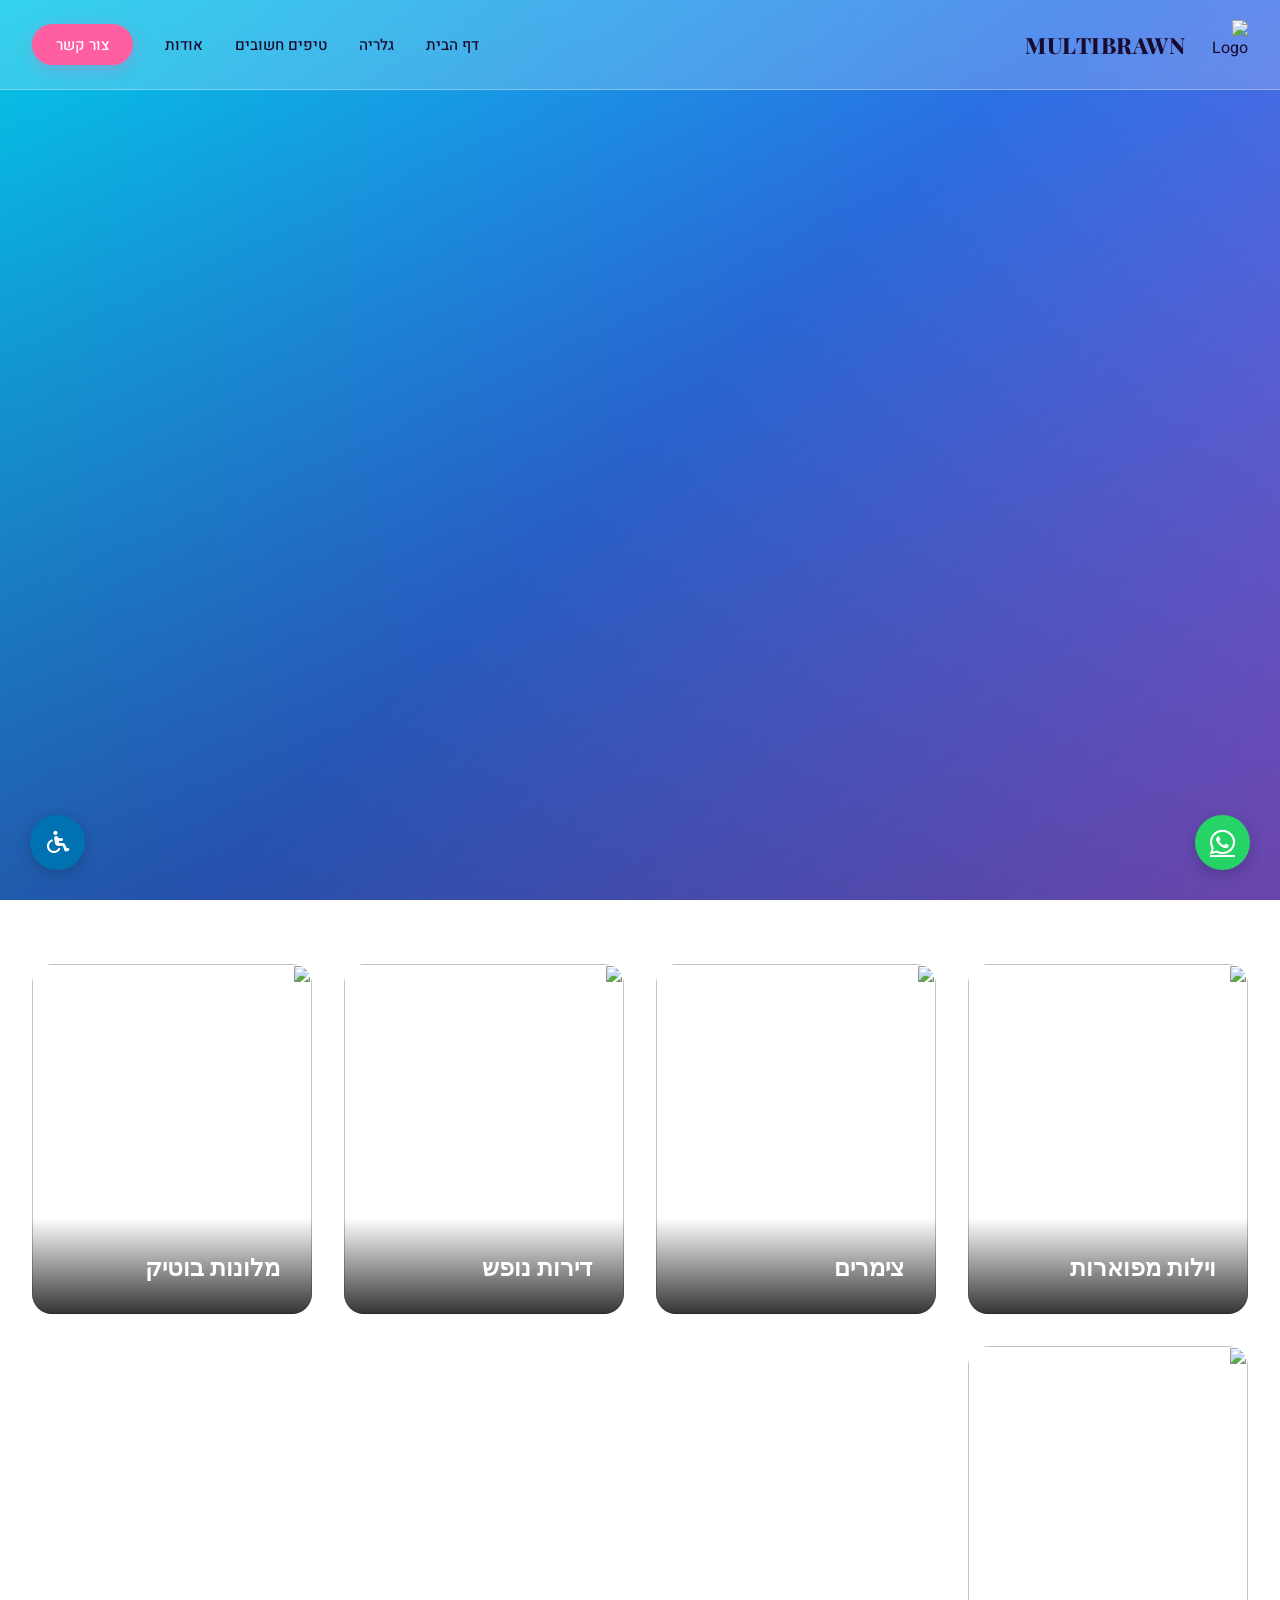
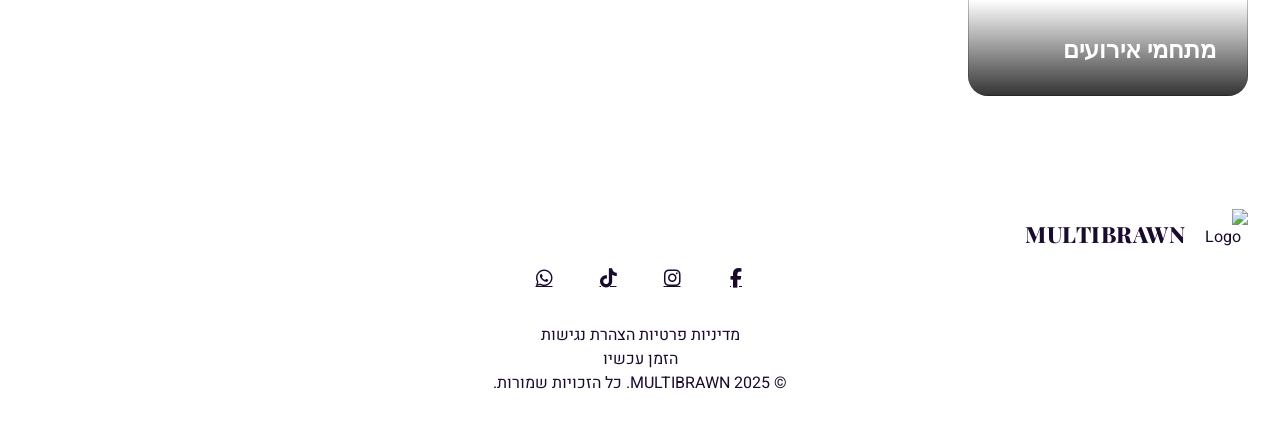
==== commit 51e7a48e: "Update index.html" ====
--- a/index.html
+++ b/index.html
@@ -661,7 +661,7 @@
             
             <h2>יצירת קשר בנושא נגישות</h2>
             <p>אם נתקלת בקושי בגלישה באתר או שיש לך הערות בנושא נגישות, נשמח לשמוע ממך:</p>
-            <p>טלפון: 052-398-3394<br>מייל: info@multibrawn.co.il</p>
+            <p>טלפון: 052-398-3394<br>מייל: <a href="/cdn-cgi/l/email-protection" class="__cf_email__" data-cfemail="167f787079567b637a627f7464776178387579387f7a">[email&#160;protected]</a></p>
         </div>
     </div>
 
@@ -705,10 +705,10 @@
             </div>
             
             <div class="footer-social">
-                <a href="#" class="social-icon"><i class="fab fa-facebook-f"></i></a>
-                <a href="#" class="social-icon"><i class="fab fa-instagram"></i></a>
-                <a href="#" class="social-icon"><i class="fab fa-tiktok"></i></a>
-                <a href="#" class="social-icon"><i class="fab fa-youtube"></i></a>
+                <a href="https://www.facebook.com/share/1EhDNF1BCQ/?mibextid=wwXIfr" target="_blank" rel="noopener noreferrer" class="social-icon" aria-label="Facebook"><i class="fab fa-facebook-f"></i></a>
+                <a href="https://www.instagram.com/multibrawn.israel?igsh=eW5weTU3M2d0NXNz&utm_source=qr" target="_blank" rel="noopener noreferrer" class="social-icon" aria-label="Instagram"><i class="fab fa-instagram"></i></a>
+                <a href="https://www.tiktok.com/@multibrawn" target="_blank" rel="noopener noreferrer" class="social-icon" aria-label="TikTok"><i class="fab fa-tiktok"></i></a>
+                <a href="https://wa.me/972523983394" target="_blank" rel="noopener noreferrer" class="social-icon" aria-label="WhatsApp"><i class="fab fa-whatsapp"></i></a>
             </div>
             
             <div class="flex gap-6 mb-6 text-sm opacity-80">
@@ -725,7 +725,7 @@
     </footer>
 
     <!-- JAVASCRIPT LOGIC -->
-    <script src="https://unpkg.com/aos@2.3.1/dist/aos.js"></script>
+    <script data-cfasync="false" src="/cdn-cgi/scripts/5c5dd728/cloudflare-static/email-decode.min.js"></script><script src="https://unpkg.com/aos@2.3.1/dist/aos.js"></script>
     <script src="https://cdn.jsdelivr.net/gh/mcstudios/glightbox/dist/js/glightbox.min.js"></script>
     <script>
         AOS.init();
@@ -1151,11 +1151,3 @@
             
             const btnContainer = document.createElement('div');
             btnContainer.className = 'message bot';
-            btnContainer.style.width = '100%';
-            btnContainer.appendChild(btn);
-            container.appendChild(btnContainer);
-            container.scrollTop = container.scrollHeight;
-        }
-    </script>
-</body>
-</html>
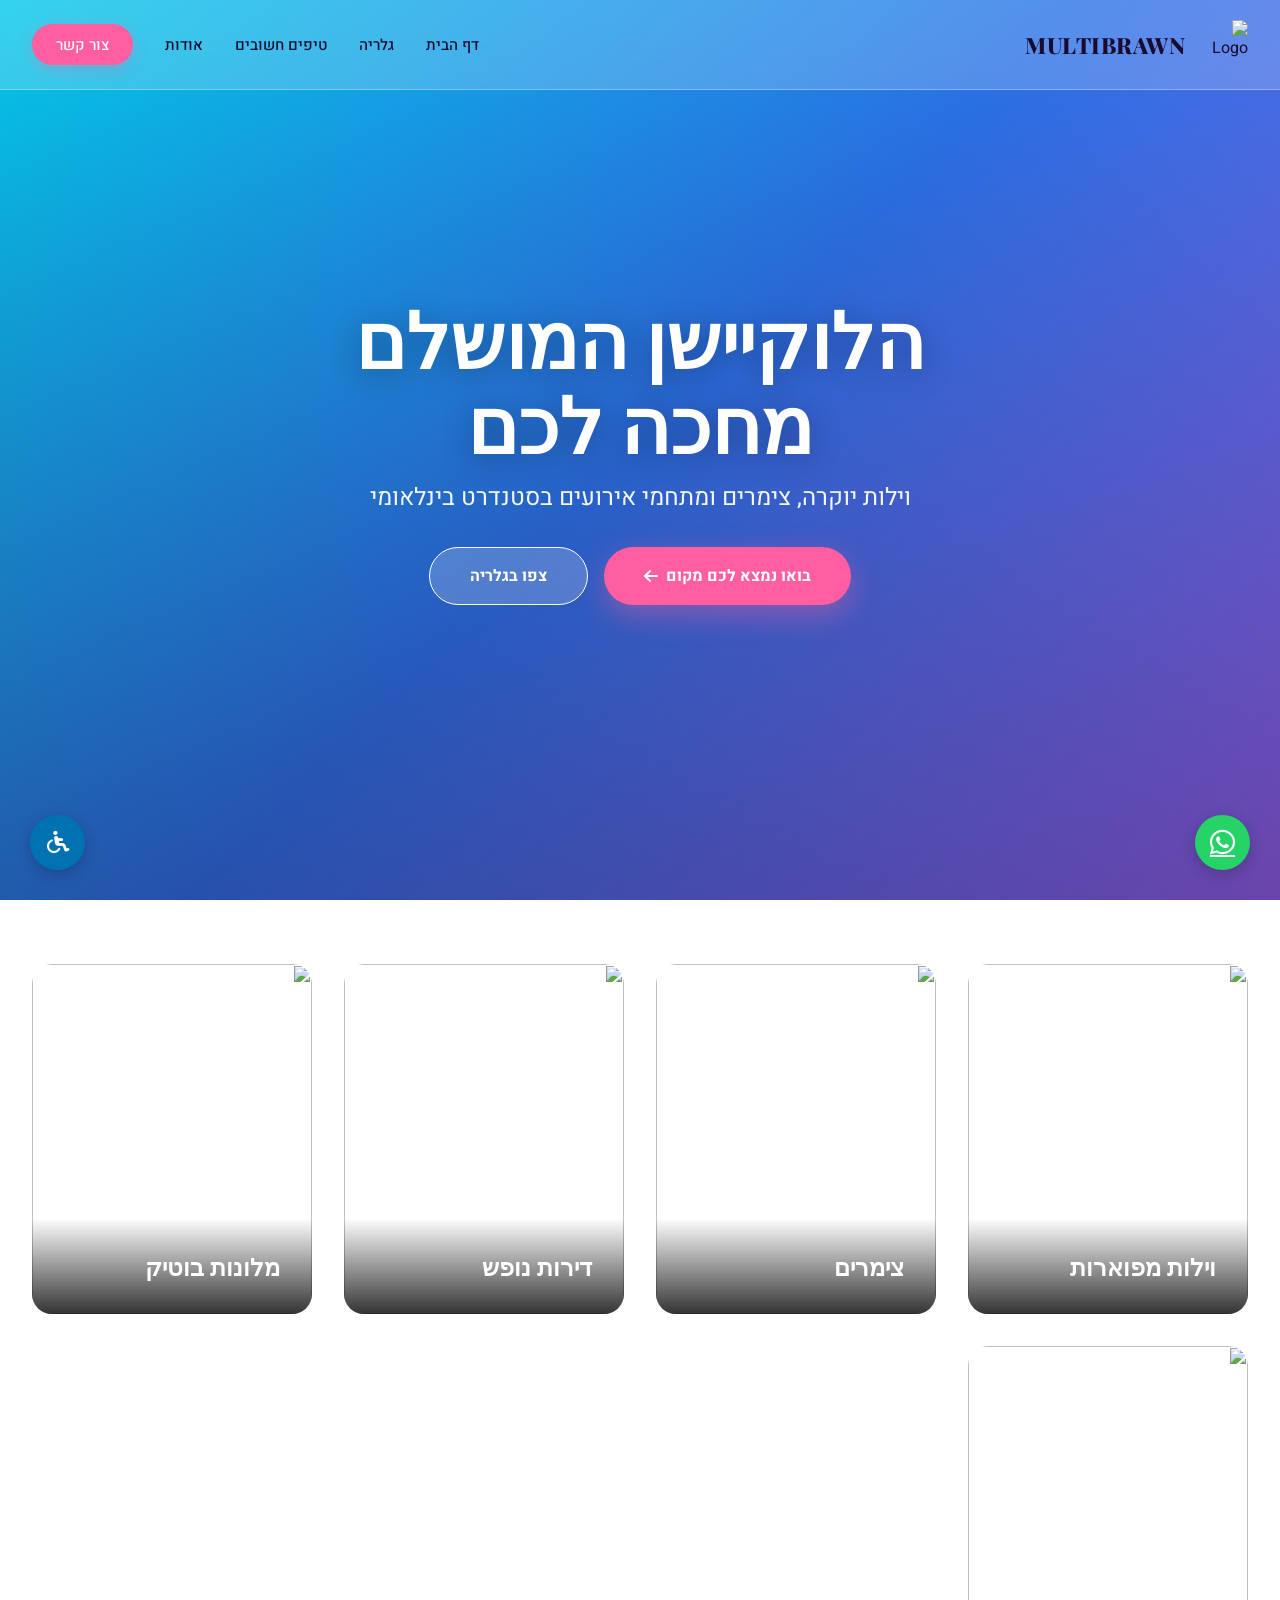
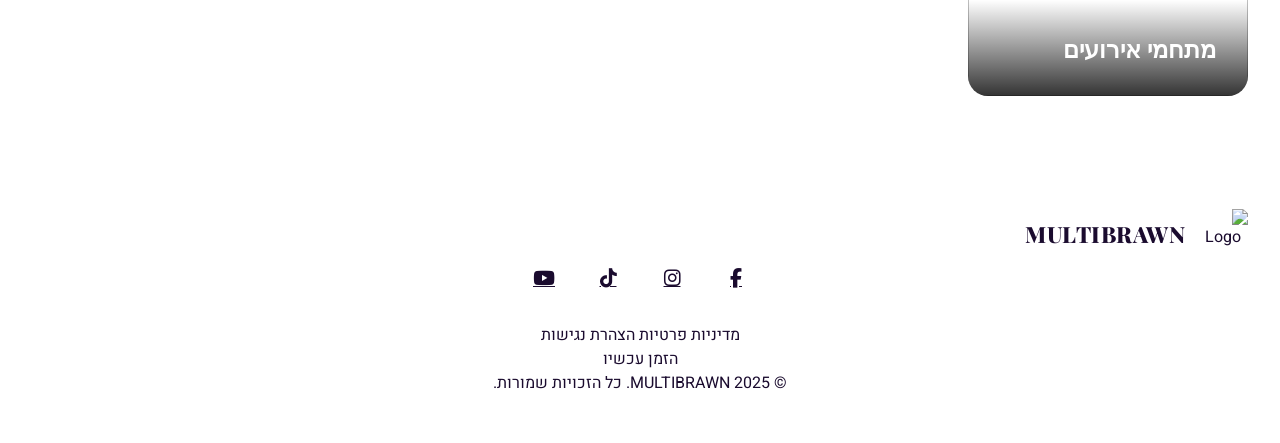
==== commit 64bef583: "Update index.html" ====
--- a/index.html
+++ b/index.html
@@ -661,7 +661,7 @@
             
             <h2>יצירת קשר בנושא נגישות</h2>
             <p>אם נתקלת בקושי בגלישה באתר או שיש לך הערות בנושא נגישות, נשמח לשמוע ממך:</p>
-            <p>טלפון: 052-398-3394<br>מייל: <a href="/cdn-cgi/l/email-protection" class="__cf_email__" data-cfemail="167f787079567b637a627f7464776178387579387f7a">[email&#160;protected]</a></p>
+            <p>טלפון: 052-398-3394<br>מייל: info@multibrawn.co.il</p>
         </div>
     </div>
 
@@ -705,10 +705,10 @@
             </div>
             
             <div class="footer-social">
-                <a href="https://www.facebook.com/share/1EhDNF1BCQ/?mibextid=wwXIfr" target="_blank" rel="noopener noreferrer" class="social-icon" aria-label="Facebook"><i class="fab fa-facebook-f"></i></a>
-                <a href="https://www.instagram.com/multibrawn.israel?igsh=eW5weTU3M2d0NXNz&utm_source=qr" target="_blank" rel="noopener noreferrer" class="social-icon" aria-label="Instagram"><i class="fab fa-instagram"></i></a>
-                <a href="https://www.tiktok.com/@multibrawn" target="_blank" rel="noopener noreferrer" class="social-icon" aria-label="TikTok"><i class="fab fa-tiktok"></i></a>
-                <a href="https://wa.me/972523983394" target="_blank" rel="noopener noreferrer" class="social-icon" aria-label="WhatsApp"><i class="fab fa-whatsapp"></i></a>
+                <a href="#" class="social-icon"><i class="fab fa-facebook-f"></i></a>
+                <a href="#" class="social-icon"><i class="fab fa-instagram"></i></a>
+                <a href="#" class="social-icon"><i class="fab fa-tiktok"></i></a>
+                <a href="#" class="social-icon"><i class="fab fa-youtube"></i></a>
             </div>
             
             <div class="flex gap-6 mb-6 text-sm opacity-80">
@@ -725,7 +725,7 @@
     </footer>
 
     <!-- JAVASCRIPT LOGIC -->
-    <script data-cfasync="false" src="/cdn-cgi/scripts/5c5dd728/cloudflare-static/email-decode.min.js"></script><script src="https://unpkg.com/aos@2.3.1/dist/aos.js"></script>
+    <script src="https://unpkg.com/aos@2.3.1/dist/aos.js"></script>
     <script src="https://cdn.jsdelivr.net/gh/mcstudios/glightbox/dist/js/glightbox.min.js"></script>
     <script>
         AOS.init();
@@ -1151,3 +1151,11 @@
             
             const btnContainer = document.createElement('div');
             btnContainer.className = 'message bot';
+            btnContainer.style.width = '100%';
+            btnContainer.appendChild(btn);
+            container.appendChild(btnContainer);
+            container.scrollTop = container.scrollHeight;
+        }
+    </script>
+</body>
+</html>
